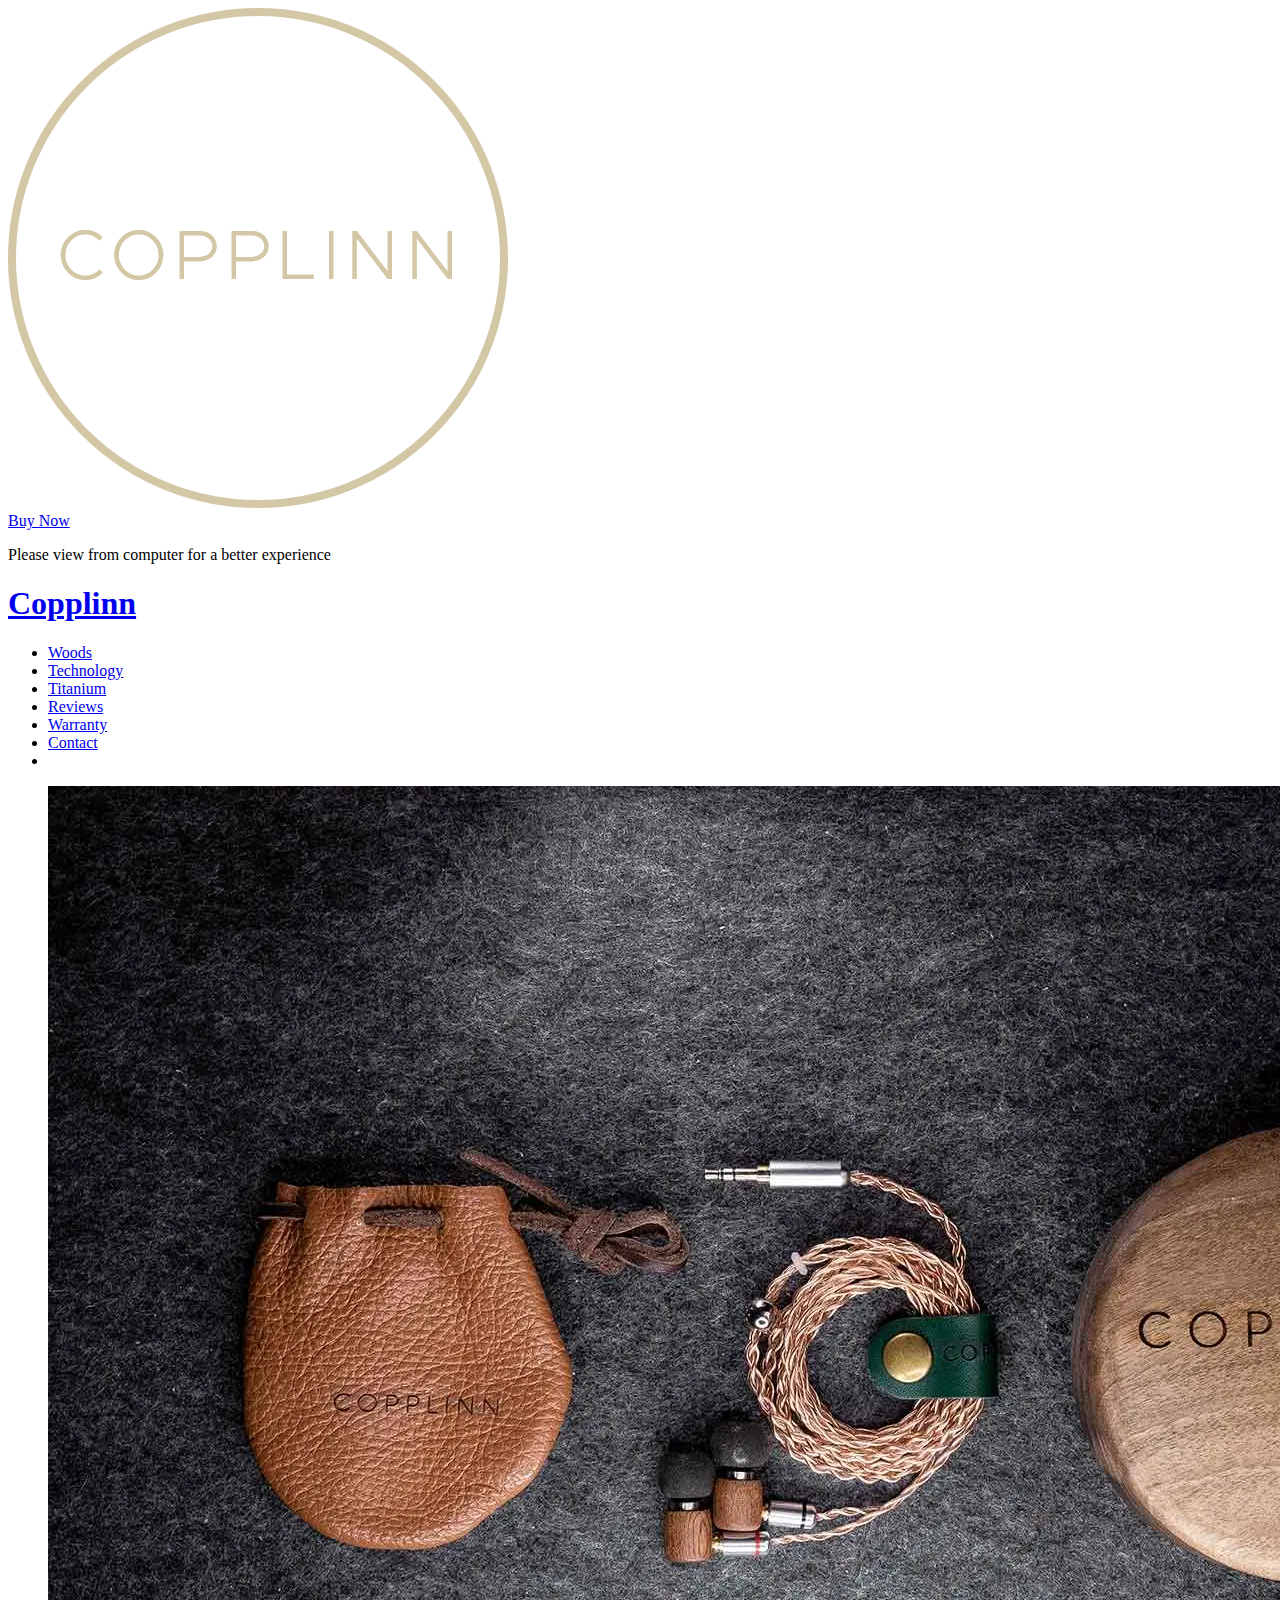
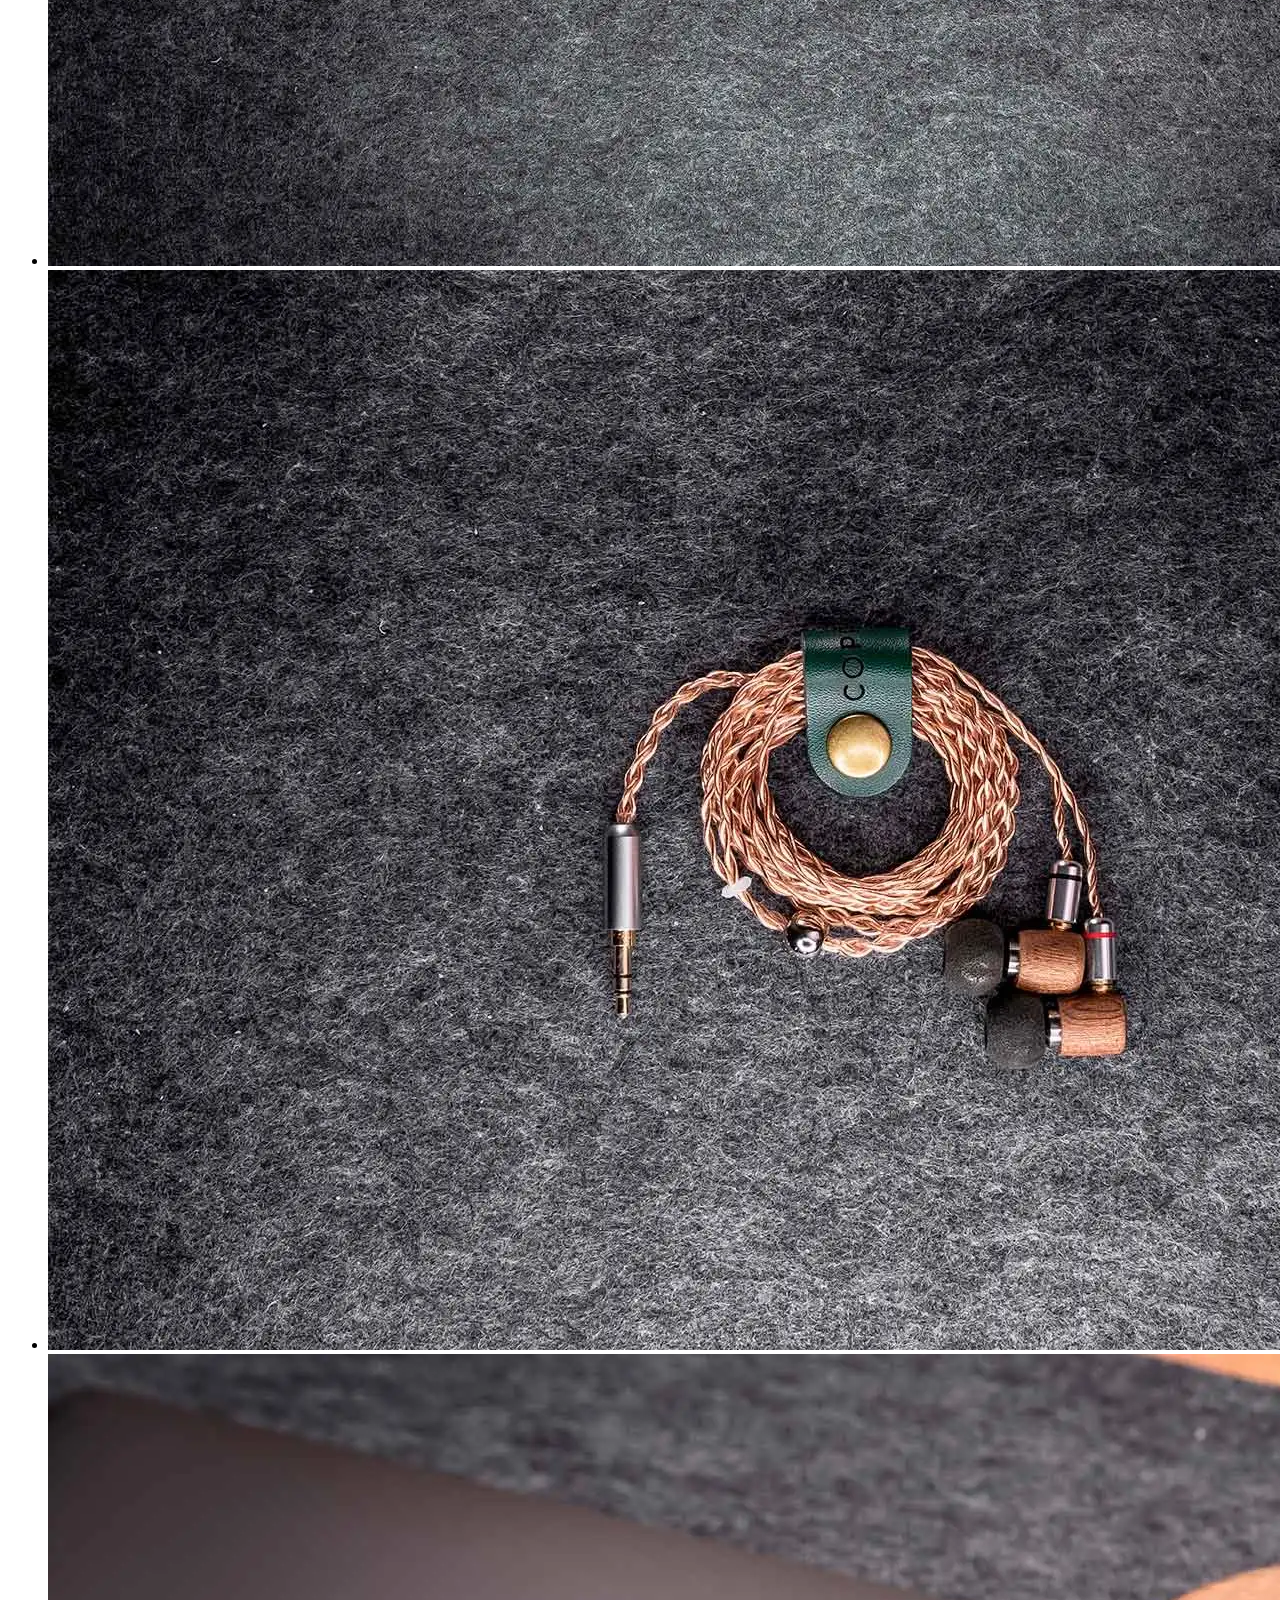
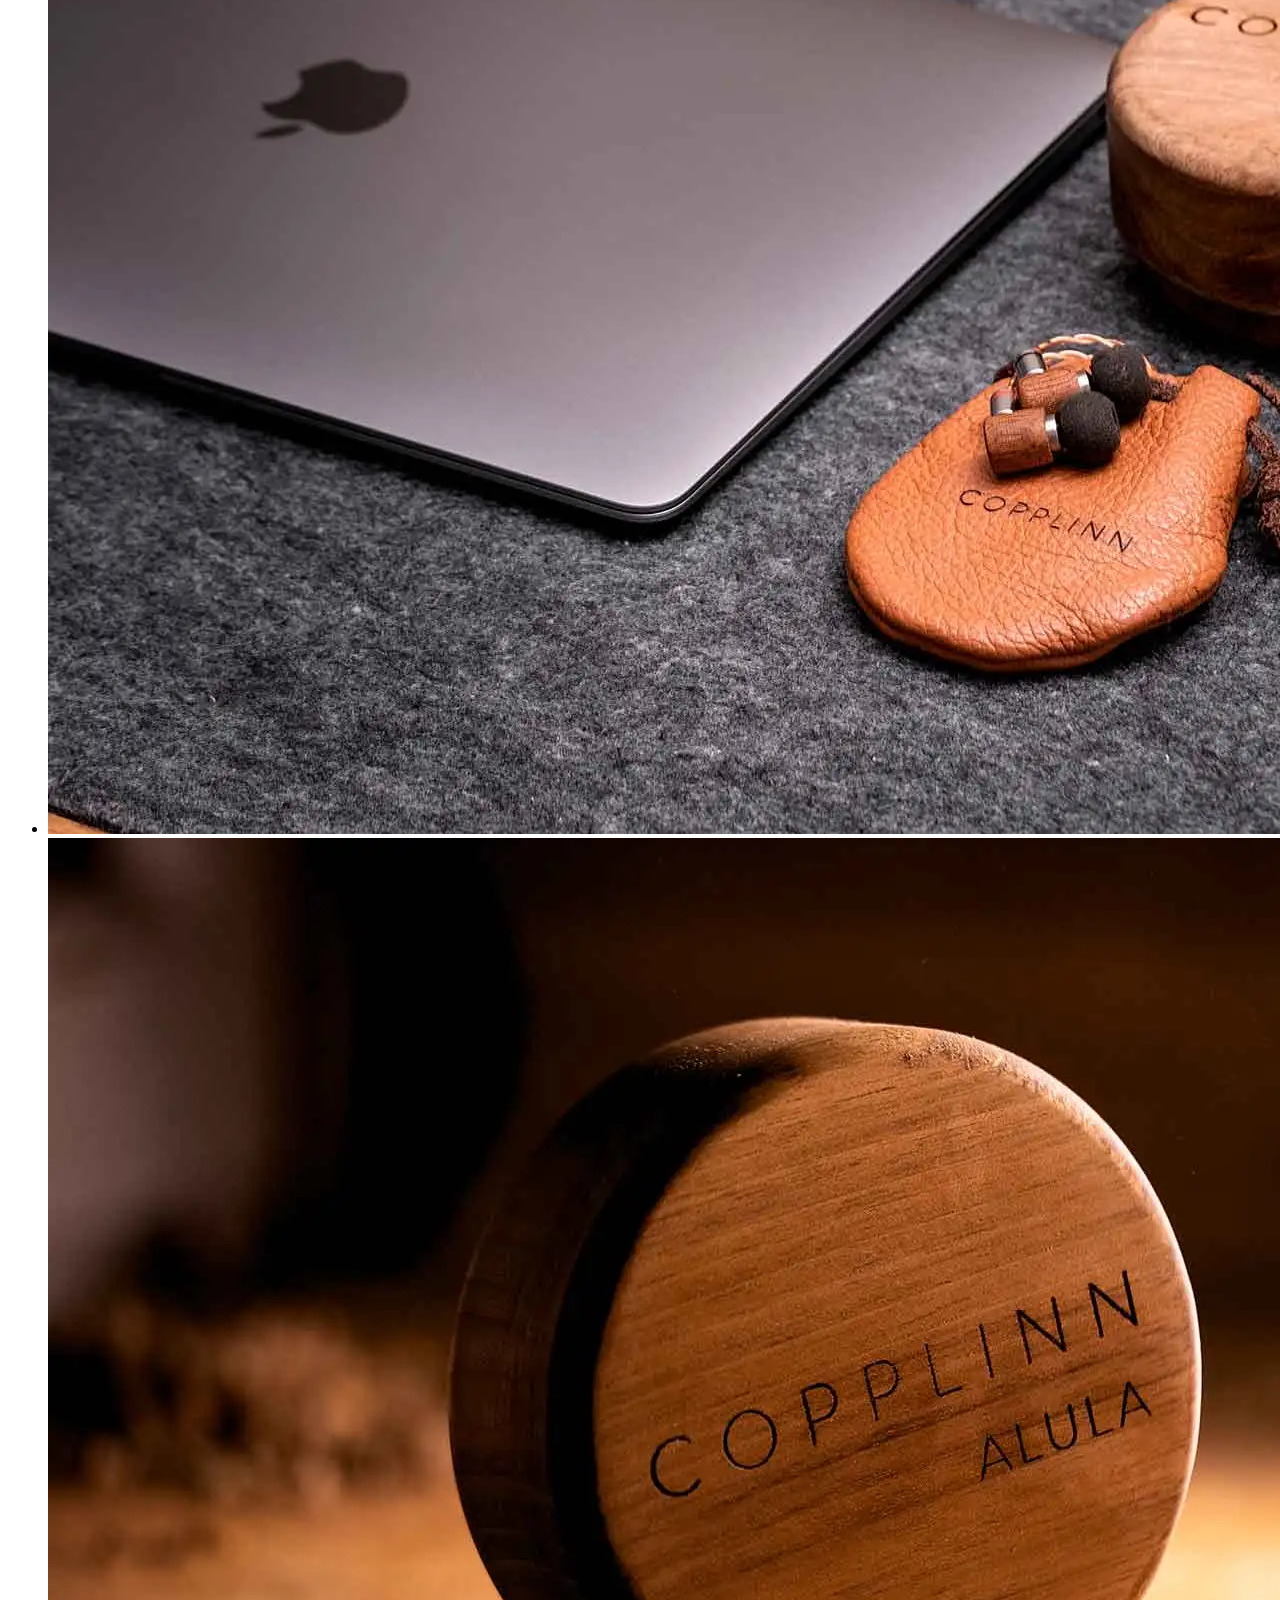
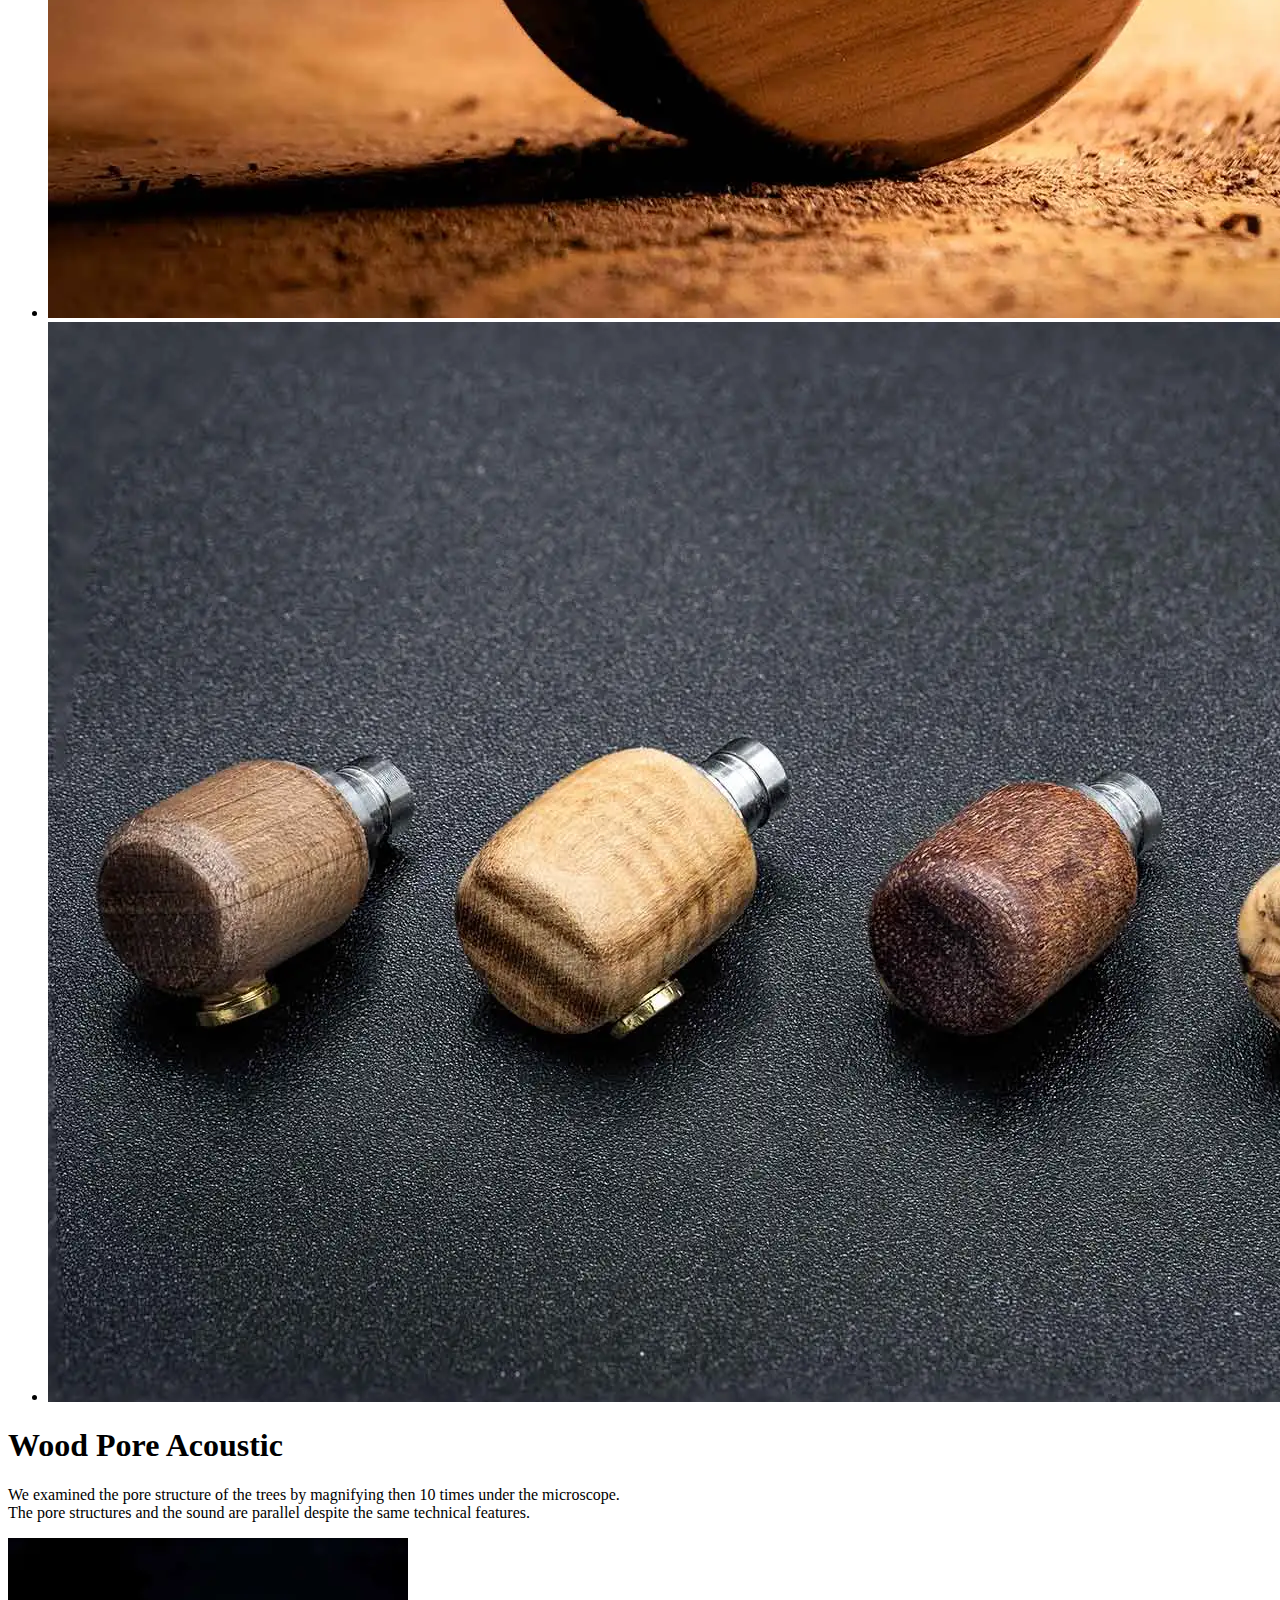
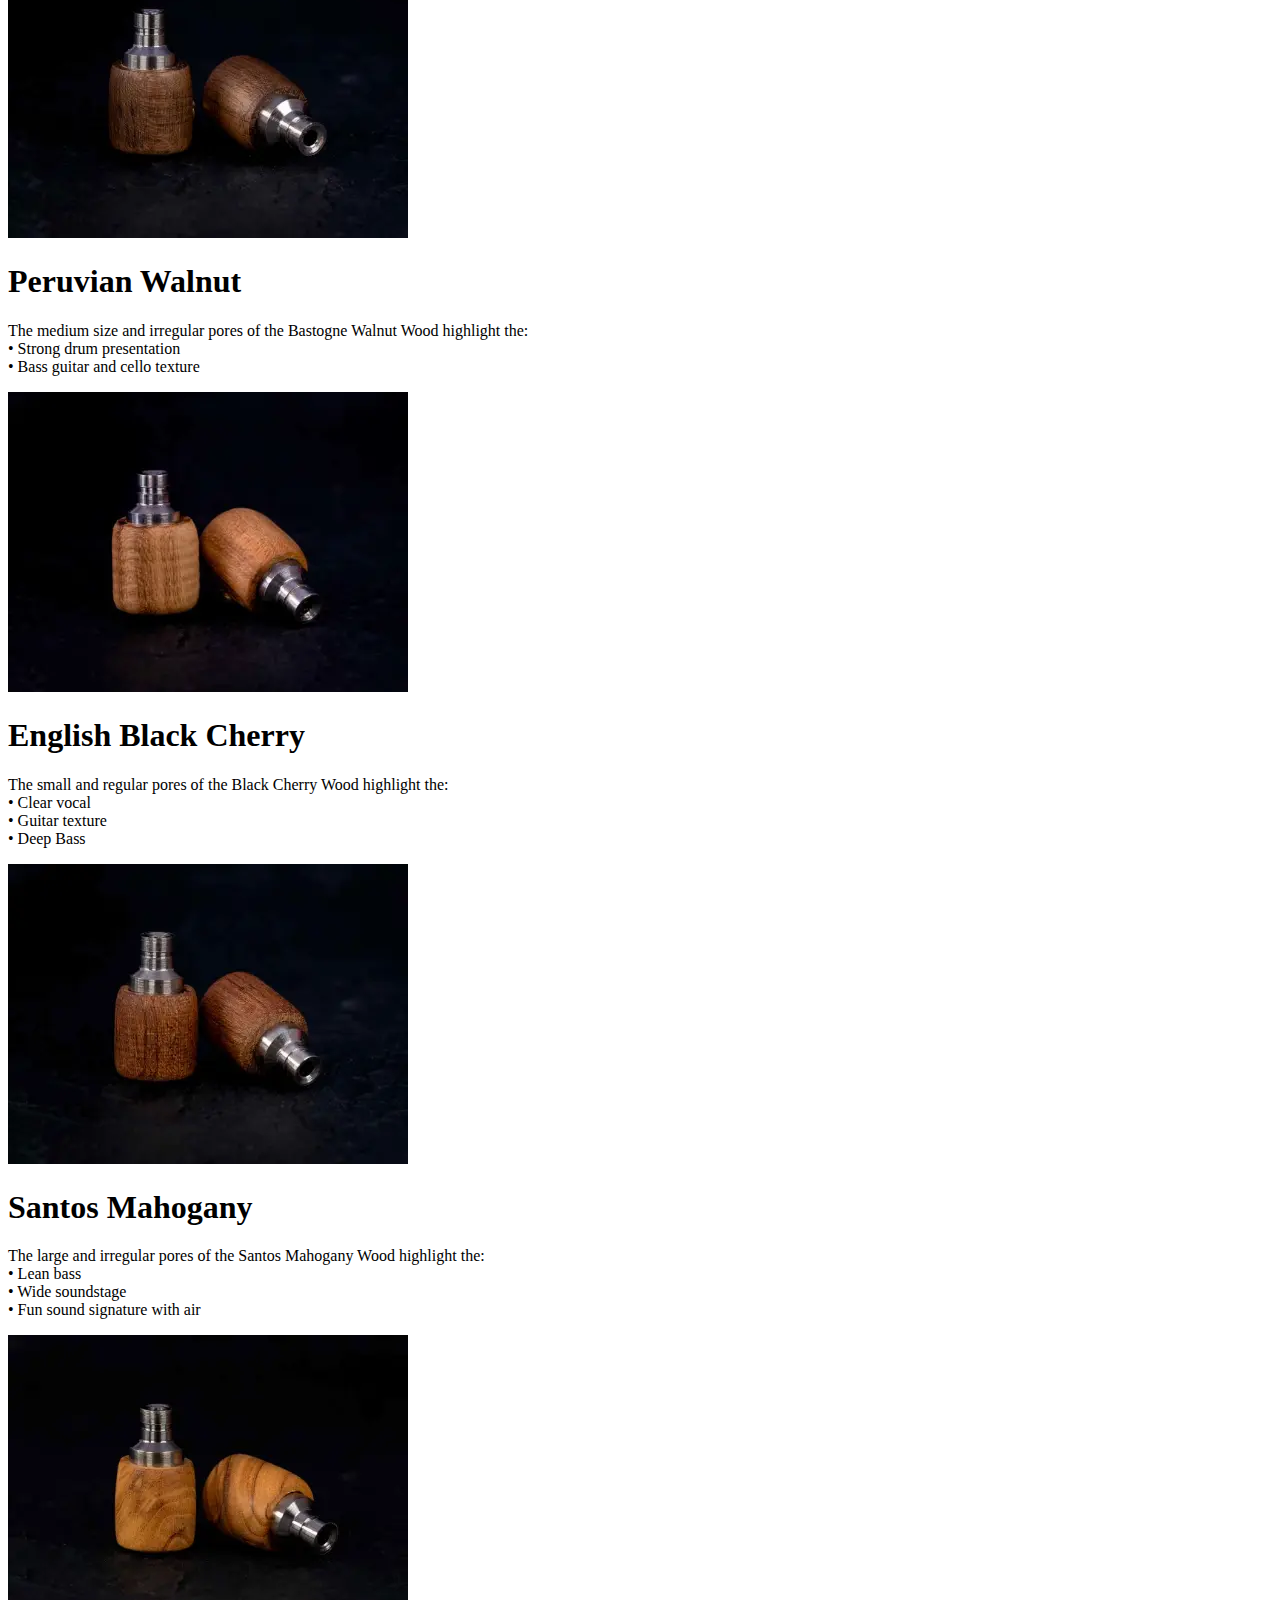
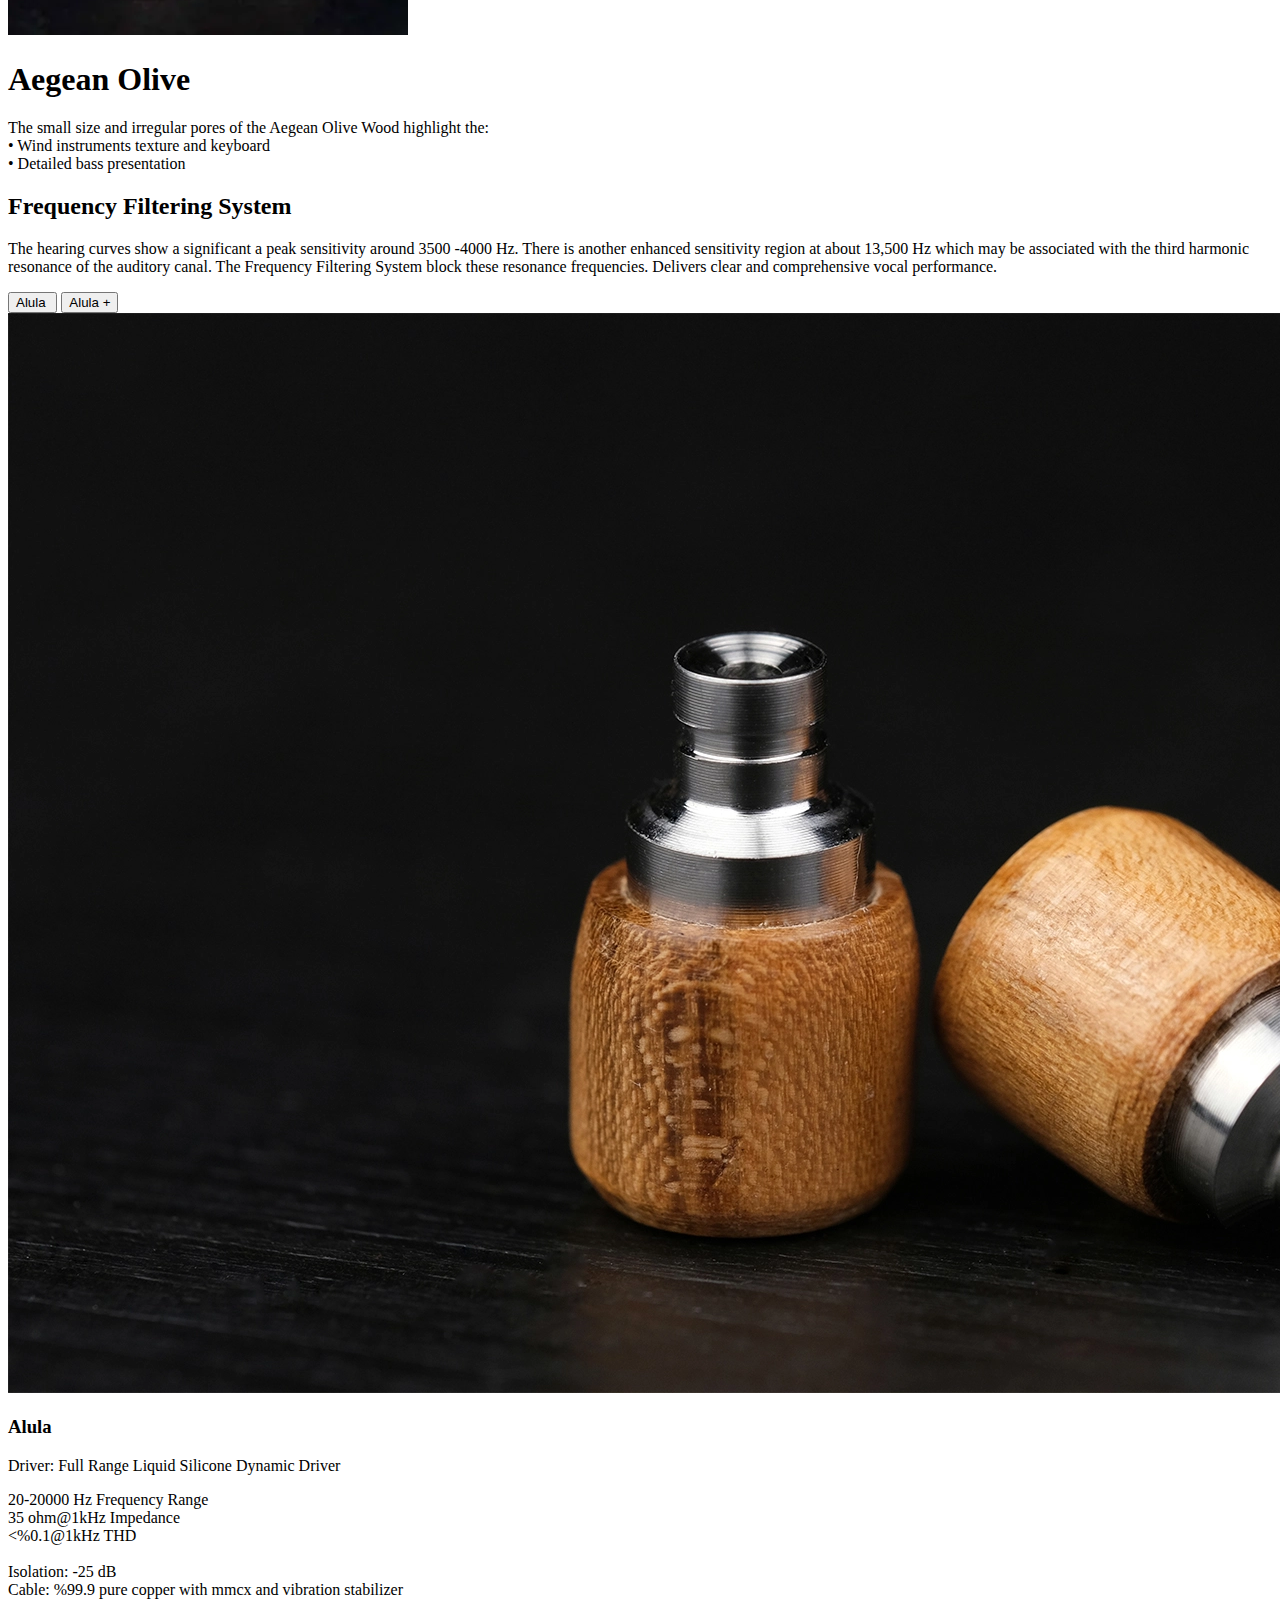
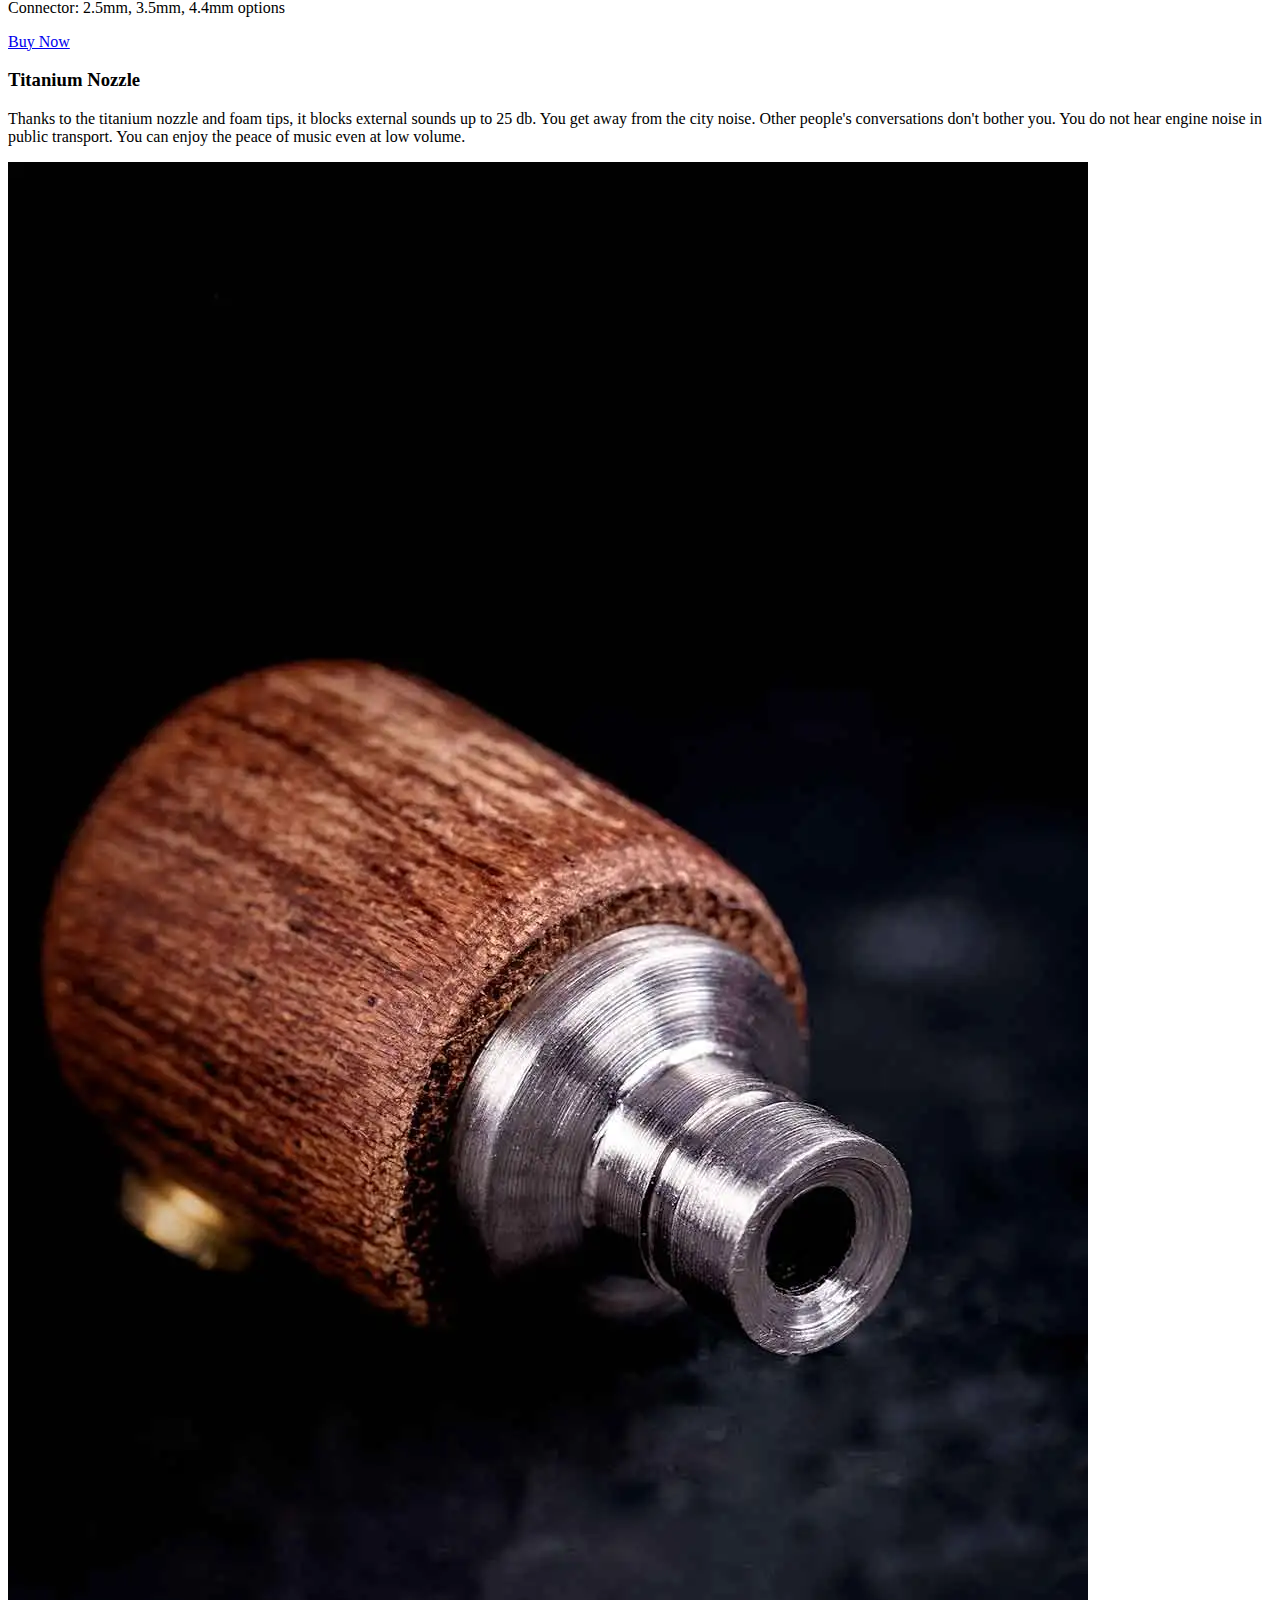
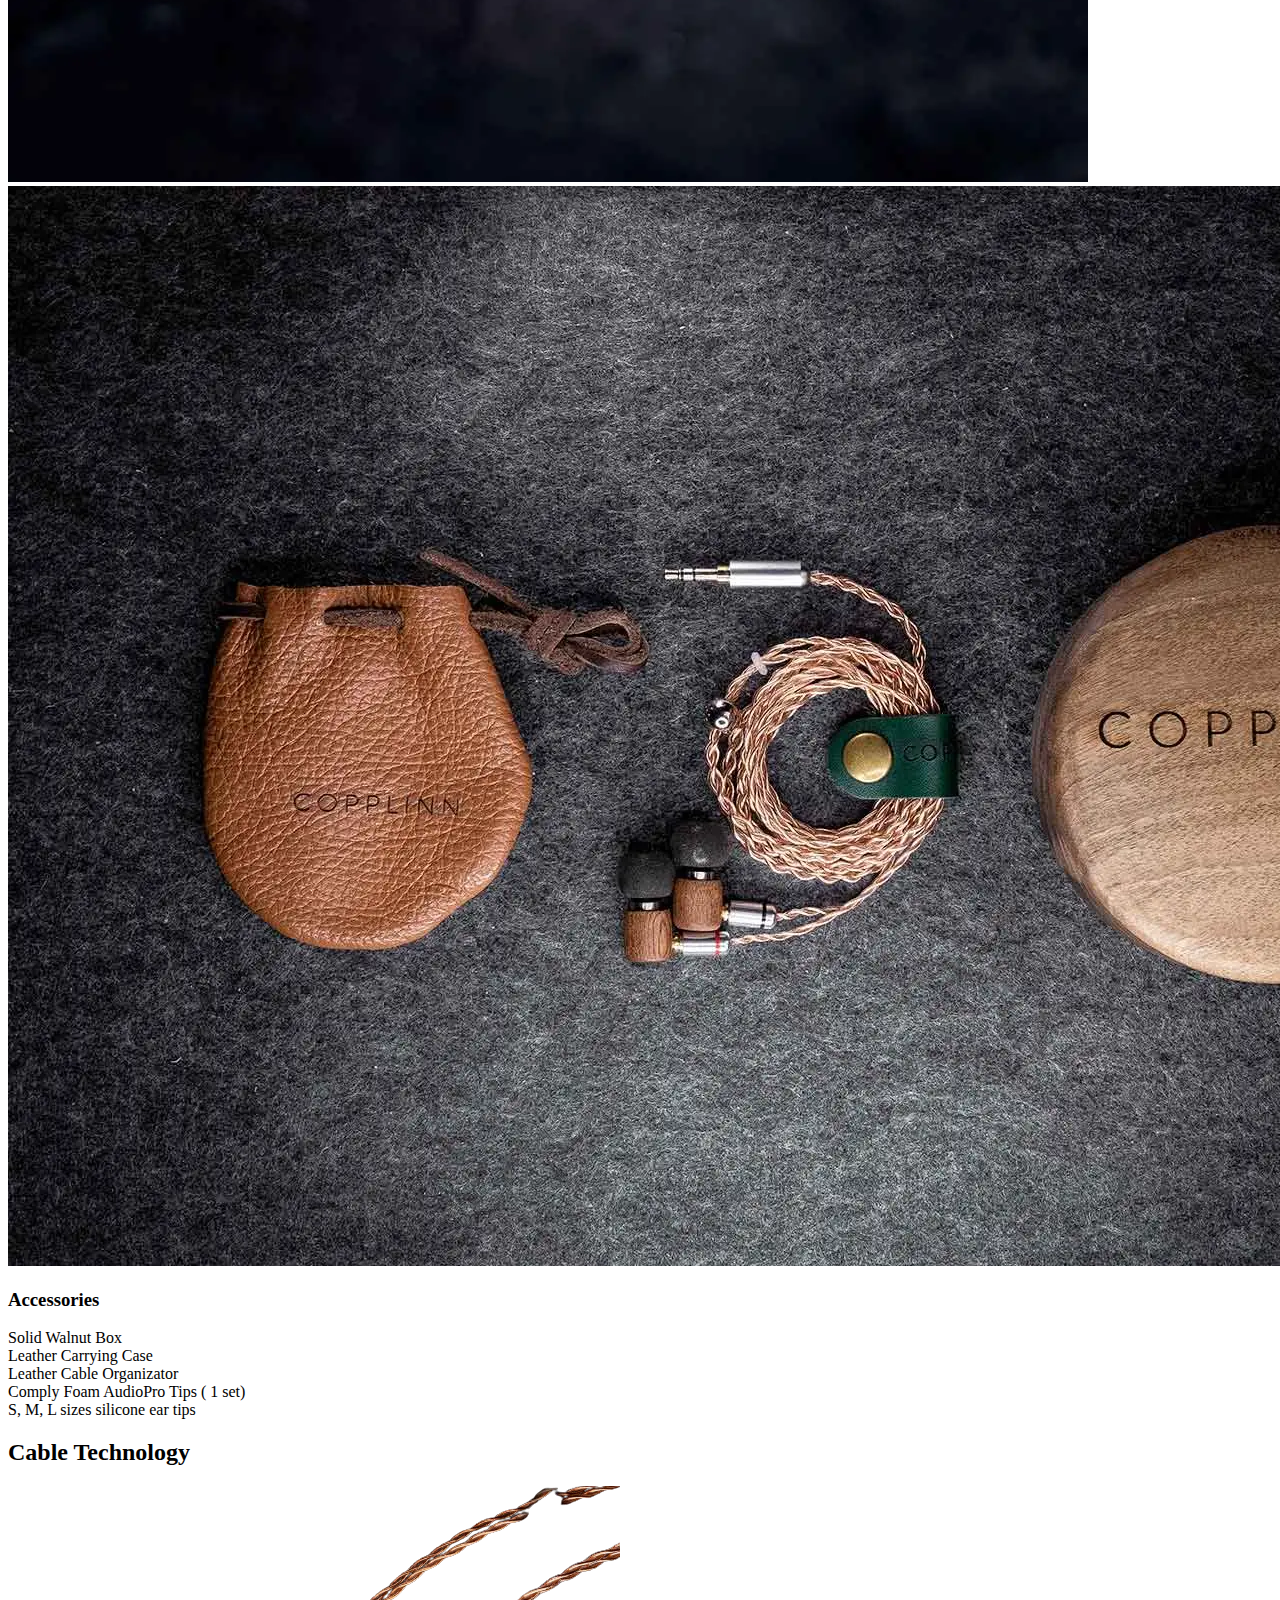
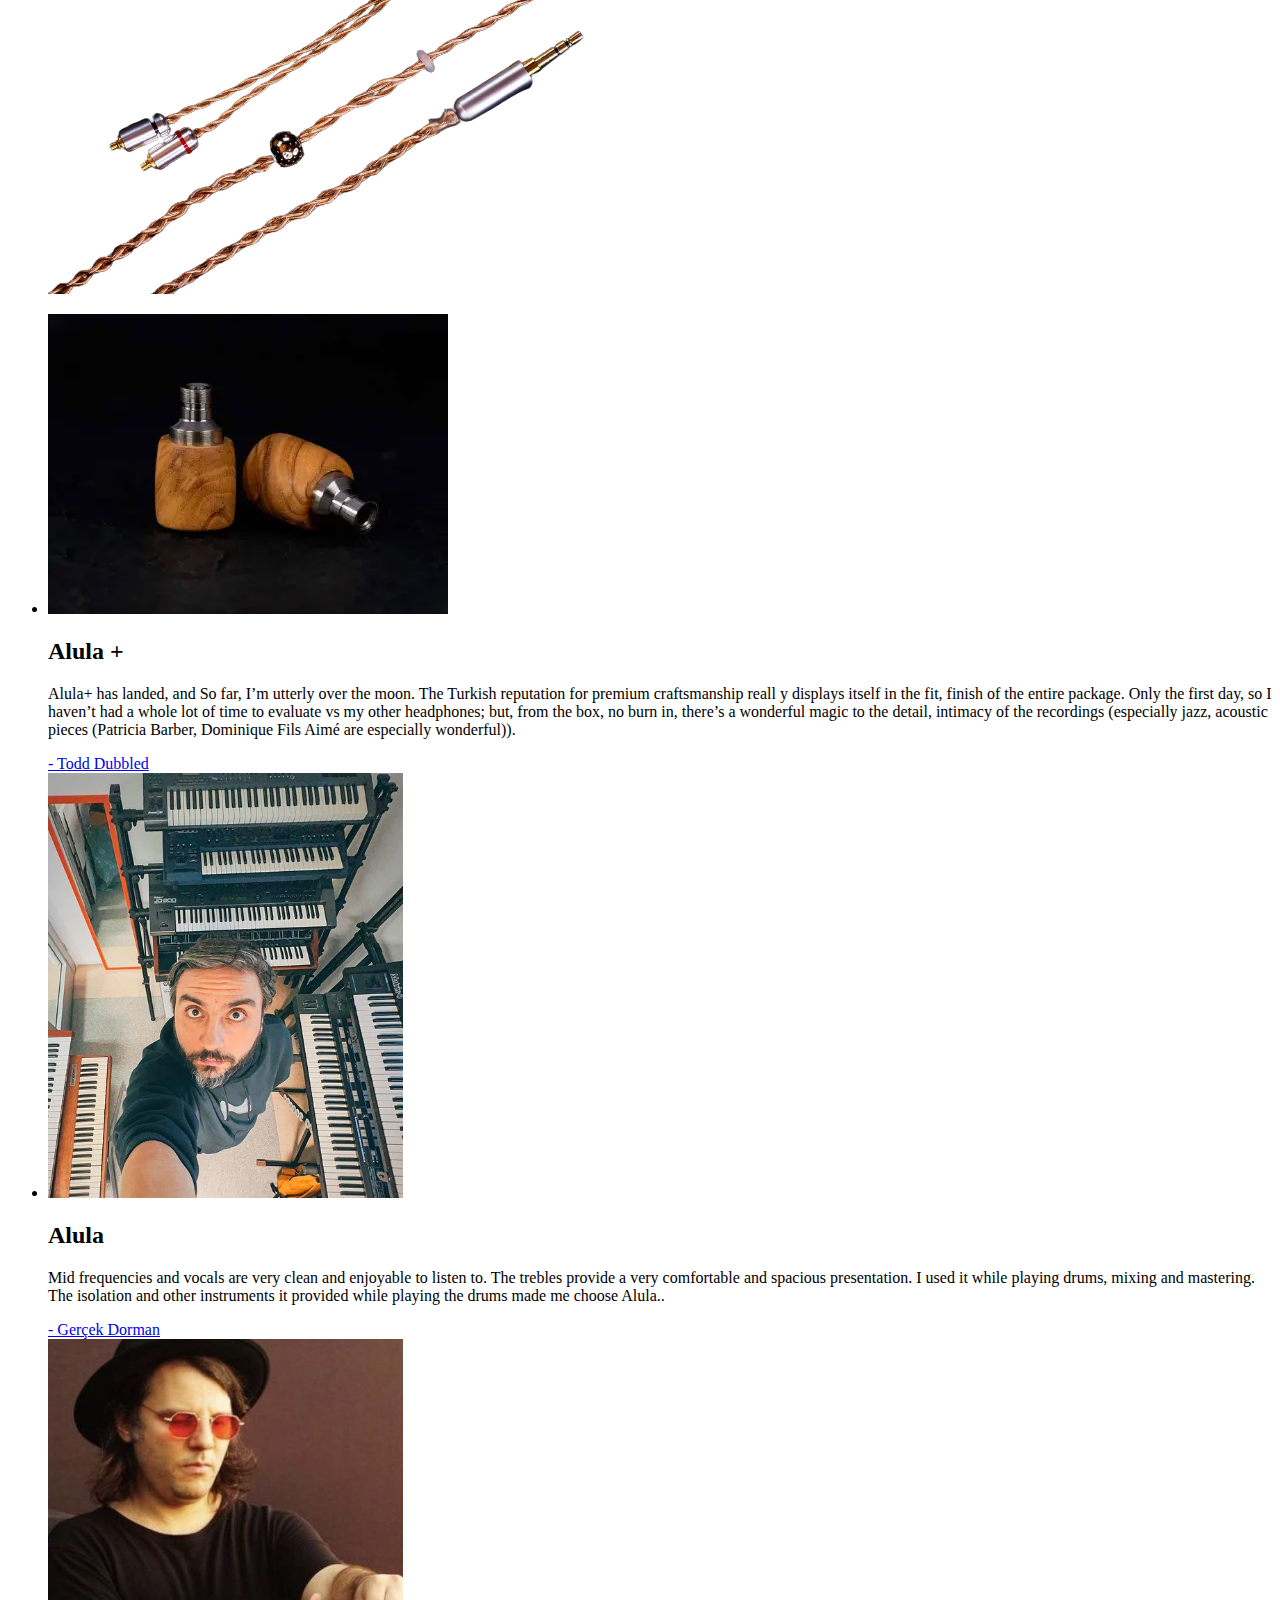
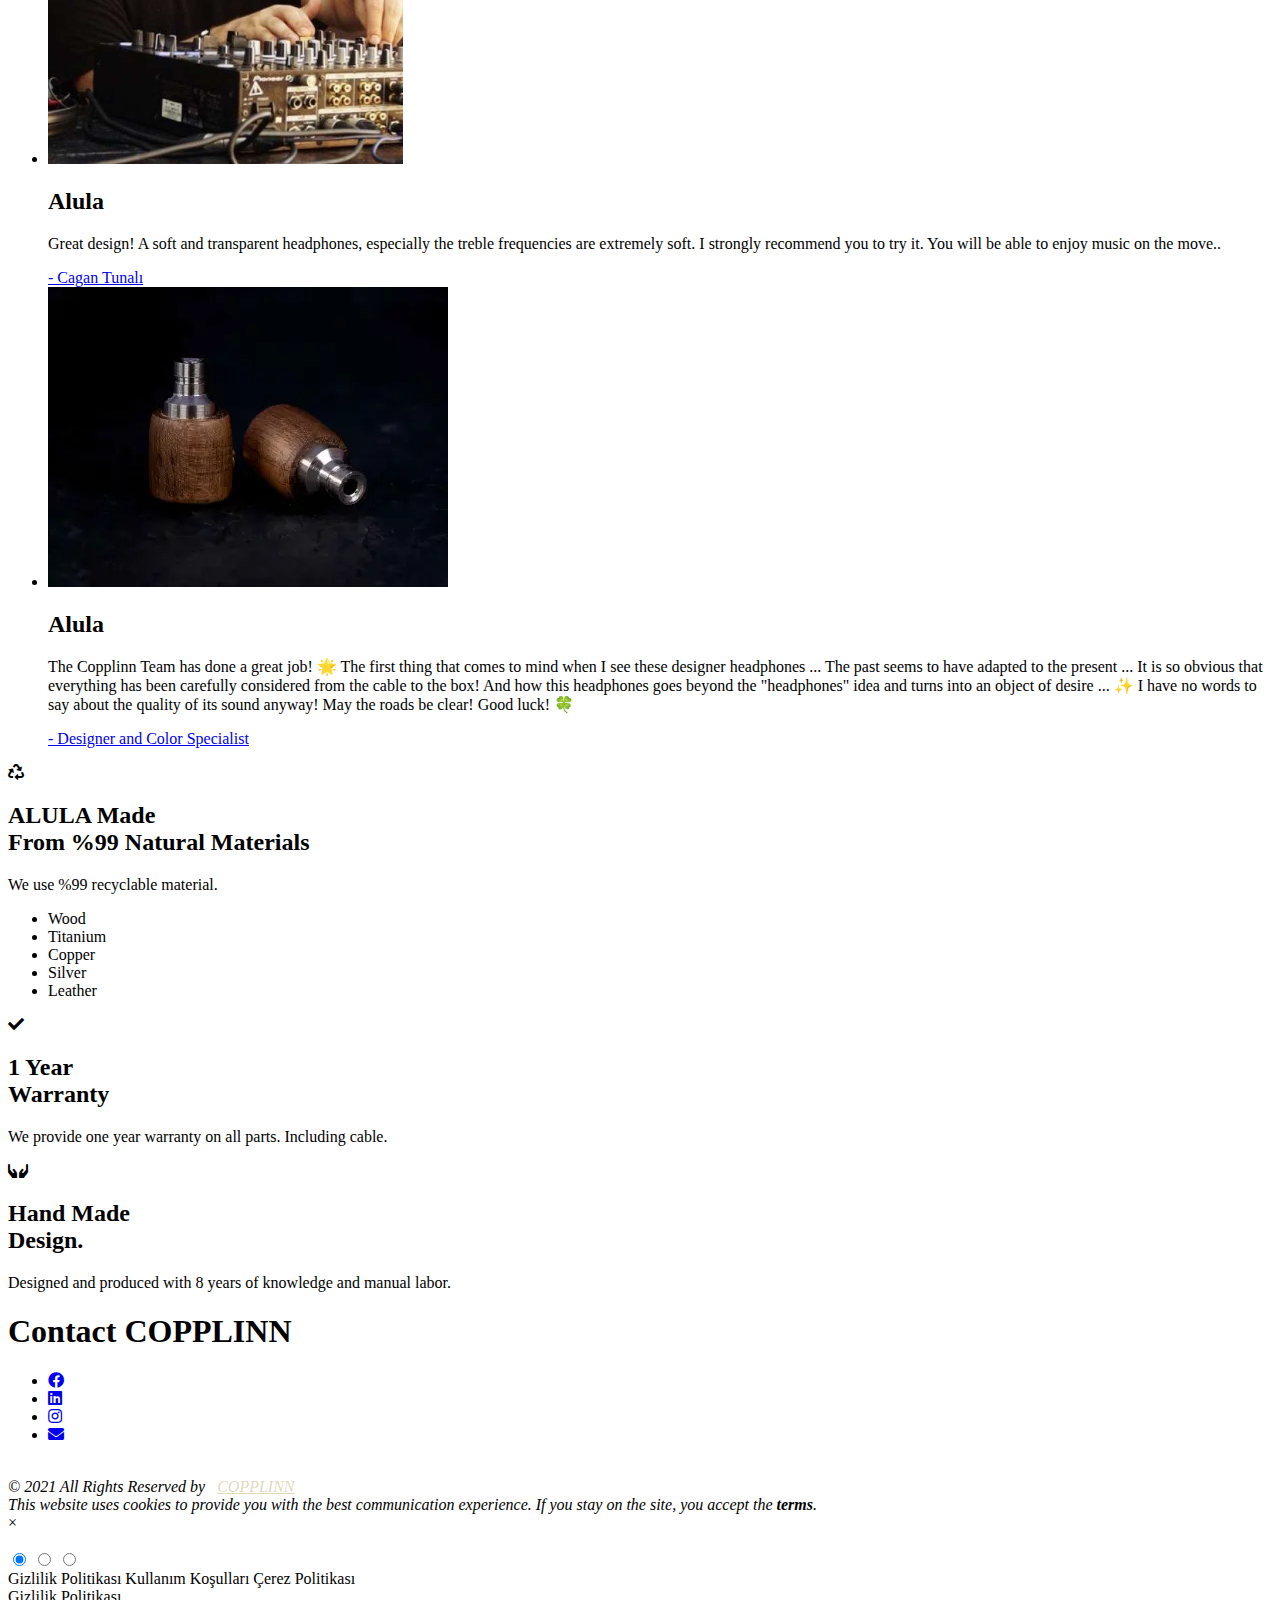
==== index.html @ 8cbb4cfe "COPPLINN 3.0" ====
<!DOCTYPE html>
<html lang="en">
<head>
    <meta charset="UTF-8">
    <meta http-equiv="X-UA-Compatible" content="IE=edge">
    <meta name="viewport" content="width=device-width, initial-scale=1.0">
    <meta name='url' content='https://www.copplinn.com'>
    <meta name='copyright' content='COPPLINN'>
    <meta name='language' content='EN'>
    <meta name='robots' content='index,follow'>
    <meta name='author' content='Deniz Sulmaz, support@copplinn.com'>
    <meta name='designer' content='Deniz Sulmaz'>
    <meta name='developer' content='Deniz Sulmaz'>
    <meta name='owner' content='Furkan Bakır'>
    <meta name='photographer' content='Ahmet Teke'>
    <meta name='reply-to' content='hi@copplinn.com'>
    <meta name='image' content='https://raw.githubusercontent.com/denizsulmaz/copplinn/main/img/copplinnmeta.webp'>
    <meta name='coverage' content='Worldwide'>
    <meta name='distribution' content='Global'>
    <!-- Primary Meta Tags -->
    <title>Copplinn | Sound & Engineered</title>
    <meta name="title" content="Copplinn | Sound & Engineered">
    <meta name="description" content="Copplinn focuses on the production of musician and audiophile headphones; adapting these products to technology and keeping the sound quality acoustic science advances.">
    <!-- Yandex.Metrika counter -->
    <script type="text/javascript" >
   (function(m,e,t,r,i,k,a){m[i]=m[i]||function(){(m[i].a=m[i].a||[]).push(arguments)};
   m[i].l=1*new Date();k=e.createElement(t),a=e.getElementsByTagName(t)[0],k.async=1,k.src=r,a.parentNode.insertBefore(k,a)})
   (window, document, "script", "https://mc.yandex.ru/metrika/tag.js", "ym");

   ym(84268369, "init", {
        clickmap:true,
        trackLinks:true,
        accurateTrackBounce:true,
        webvisor:true
   });
</script>
<noscript><div><img src="https://mc.yandex.ru/watch/84268369" style="position:absolute; left:-9999px;" alt="" /></div></noscript>
<!-- /Yandex.Metrika counter -->
	<!-- Global site tag (gtag.js) - Google Analytics -->
<script async src="https://www.googletagmanager.com/gtag/js?id=G-QG6B25W0NP"></script>
<script>
  window.dataLayer = window.dataLayer || [];
  function gtag(){dataLayer.push(arguments);}
  gtag('js', new Date());

  gtag('config', 'G-QG6B25W0NP');
</script>
    <!-- Open Graph / Facebook -->
    <meta property="og:type" content="website">
    <meta property="og:url" content="www.copplinn.com">
    <meta property="og:title" content="Copplinn | Sound & Engineered">
    <meta property="og:description" content="Copplinn focuses on the production of musician and audiophile headphones; adapting these products to technology and keeping the sound quality acoustic science advances.">
    <meta property="og:image" content="https://raw.githubusercontent.com/denizsulmaz/copplinn/main/img/copplinnmeta.webp">

    <!-- Twitter -->
    <meta property="twitter:card" content="https://raw.githubusercontent.com/denizsulmaz/copplinn/main/img/copplinnmeta.webp">
    <meta property="twitter:url" content="www.copplinn.com">
    <meta property="twitter:title" content="Copplinn | Sound & Engineered">
    <meta property="twitter:description" content="Copplinn focuses on the production of musician and audiophile headphones; adapting these products to technology and keeping the sound quality acoustic science advances.">
    <meta property="twitter:image" content="https://raw.githubusercontent.com/denizsulmaz/copplinn/main/img/copplinnmeta.webp">
    <!-- -----Meta Finish----- -->
    <link rel="preconnect" href="https://fonts.gstatic.com">
    <link href="https://fonts.googleapis.com/css2?family=Montserrat:wght@100;200;300;400;500;600;700&display=swap" rel="stylesheet">
    <link href="https://unpkg.com/aos@2.3.1/dist/aos.css" rel="stylesheet">
    <link rel="stylesheet" href="https://pro.fontawesome.com/releases/v5.2.0/css/all.css">
    <link rel="stylesheet" href="https://cdn.jsdelivr.net/npm/@splidejs/splide@latest/dist/css/splide.min.css">
    <script src="js/vanilla-tilt.js"></script>
    <link rel="stylesheet" href="css/style.css">
    <link rel="shortcut icon" href="img/copplinnIco.ico" type="image/x-icon">
    <title>Copplinn | Sound & Engineered</title>
</head>
<body>
    <div class="mini">
        <img  oncontextmenu="return false" onselectstart="return false" ondragstart="return false" class="miniLogo" src="img/copplinn.png">
        <!-- ---- -->
        <div class="miniBuy">
            <a href="https://www.etsy.com/listing/926345296/copplinn-alula-cheery" target="_blank" rel="noopener noreferrer" class="buy">Buy Now</a>
        </div>
        <p>Please view from computer for a better experience</p>
    </div>
    <div id="loading" class="loading"><img  oncontextmenu="return false" onselectstart="return false" ondragstart="return false" class="logo animate-flicker" src="img/copplinn.png"></div>
    <div class="topnav">
        <a href="index.html">
            <h1>Copplinn</h1>
        </a> 
    </div>
    <!-- SideNav -->

        <div id="sidebarMenu" class="nav" onclick="toggleMenu();">
            <ul class="sidebarMenuInner">
                <li><a href="#woods">Woods</a></li>
                <li><a href="#ffc">Technology</a></li>
                <li><a href="#titanium">Titanium</a></li>
                <li><a href="#reviews">Reviews</a></li>
                <li><a href="#warranty">Warranty</a></li>
                <li><a href="#contact">Contact</a></li>
                <li><a target="_blank" rel="noopener noreferrer" href="https://www.etsy.com/shop/CopplinnSound"><i class="far fa-shopping-bag"></i></a></li>
            </ul>
        </div>
        <div class="menuToggle" onclick="toggleMenu();"></div>
    

    <section id="main">
        <div id="image-slider" class="splide">
          <div class="splide__track">
            <ul class="splide__list">
              <!-- <li class="splide__slide">
                <video src="img/vid.mp4" autoplay muted loop></video>
              </li> -->
              <li class="splide__slide">
                <img src="img/Accessories.webp">
              </li>
              <li class="splide__slide">
                <img src="img/slide2.webp">
              </li>
              <li class="splide__slide">
                <img src="img/slide3.webp">
              </li>
              <li class="splide__slide">
                <img src="img/slide4.webp">
              </li>
              <li class="splide__slide">
                <img src="img/slide5.webp">
              </li>
            </ul>
          </div>
        </div>
    </section>

    <h1 class="woodPore" id="woods">Wood Pore Acoustic</h1>
    <p class="woodPoreP">We examined the pore structure of the trees by magnifying then 10 times under the microscope. <br>The pore structures and the sound are parallel despite the same technical features.</p>
    <section class="showCards">
      <div class="row">
        <div class="hCard">
          <img src="/img/Peruvian Walnut.webp" alt="">
          <div class="hCardText">
            <h1>Peruvian Walnut</h1>
            <p>The medium size and irregular pores of the Bastogne Walnut Wood highlight the: <br>
              • Strong drum presentation <br>
              • Bass guitar and cello texture <br>
              </p>
          </div>
        </div>
        <!-- ------- -->
        <div class="hCard">
          <img src="/img/English Black Cherry.webp" alt="">
          <div class="hCardText">
            <h1>English Black Cherry</h1>
            <p>The small and regular pores of the Black Cherry Wood highlight the: <br>
              • Clear vocal <br>
              • Guitar texture <br>
              • Deep Bass <br>
               
            </p>
          </div>
        </div>
        <!-- ------- -->
        <div class="hCard">
          <img src="/img/Santos Mahogany.webp" alt="">
          <div class="hCardText">
            <h1>Santos Mahogany</h1>
            <p>The large and irregular pores of the Santos Mahogany Wood highlight the: <br>
              • Lean bass <br>
              • Wide soundstage <br>
              • Fun sound signature with air <br>
              
             </p>
          </div>
        </div>
        <!-- ------- -->
        <div class="hCard">
          <img src="/img/Aegean Olive.webp" alt="">
          <div class="hCardText">
            <h1>Aegean Olive</h1>
            <p>The small size and irregular pores of the Aegean Olive Wood highlight the: <br>
              • Wind instruments texture and keyboard <br>
              • Detailed bass presentation<br>
            </p>
          </div>
        </div>
      </div>
    </section>
    <section class="imgLine" id="ffc">
      <h2>Frequency Filtering System</h2>
      <p>The hearing curves show a significant a peak sensitivity around 3500 -4000 Hz. There is another enhanced sensitivity region at about 13,500 Hz which may be associated with the third harmonic resonance of the auditory canal. The Frequency Filtering System block these resonance frequencies. Delivers clear and comprehensive vocal performance.</p>
    </section>
    <section class="duoTab">
      <div class="duoTabBar">
        <button class="tablinks" onclick="openProduct(event, 'Alula')" id="defOpen">Alula&nbsp;</button>
        <button class="tablinks" onclick="openProduct(event, 'Alula+')">Alula +</button>
      </div>

      <div id="Alula" class="duoTabcontent">
        <div class="row">
          <div class="right">
            <img src="/img/nozzle.webp" alt="">
          </div>
          <!-- -- -->
          <div class="left">
        <h3>Alula</h3>
        <p>Driver: Full Range Liquid Silicone Dynamic Driver
         <li>20-20000 Hz Frequency Range</li>
         <li>35 ohm@1kHz Impedance</li>
         <li><%0.1@1kHz THD </li>
        <br>
        Isolation: -25 dB <br>
        Cable: %99.9 pure copper with mmcx and vibration stabilizer <br>
        Connector: 2.5mm, 3.5mm, 4.4mm options <br>
        </p>
        <a href="https://www.etsy.com/shop/CopplinnSound" target="_blank" rel="noopener noreferrer">Buy Now</a>
          </div>
          <!-- ----- -->
          
        </div>
      </div>

      <div id="Alula+" class="duoTabcontent">
        <div class="row">
          <div class="right">
            <img src="/img/plus.png" alt="">
          </div>
          <!-- ---- -->
          <div class="left">
        <h3>Alula +</h3>
        <p>Driver: 2 Way Electro Magneto-Static woofer and tweeter.<br>
          <li>20-40000 Hz Frequency Range</li>
          <li>16 ohm@1kHz Impedance</li>
          <li><%0.1@1kHz THD</li>
           <br>
          Isolation: -23 dB <br>
          Cable: %99.9 pure copper or silver options with mmcx and vibration stabilizer. <br>
          Connector: 2.5mm, 3.5mm, 4.4mm options <br>

         </p>
        <a href="https://www.etsy.com/shop/CopplinnSound" target="_blank" rel="noopener noreferrer">Buy Now</a>
          </div>
        </div>
    </section>
    <section class="kolaj"></section>
    <section class="comp" id="titanium">
      <div class="row">
            <div class="left">
              <h3>Titanium Nozzle</h3>
              <p>Thanks to the titanium nozzle and foam tips, it blocks external sounds up to 25 db. You get away from the city noise. Other people's conversations don't bother you. You do not hear engine noise in public transport. You can enjoy the peace of music even at low volume.</p>
            </div>
            <!-- ---- -->
            <div class="right">
              <img class="tnozzle" src="/img/TitaniumNozzle.webp" alt="">
            </div>
      </div>
      <!-- --------------Second Row -->
      <div class="row">
        <div class="right">
          <img src="/img/Accessories.webp" alt="">
        </div>
        <!-- ---- -->
        <div class="left compText">
          <h3>Accessories</h3>
          <p>
            Solid Walnut Box <br>
            Leather Carrying Case <br>
            Leather Cable Organizator <br>
            Comply Foam AudioPro Tips ( 1 set) <br>
            S, M, L sizes silicone ear tips
          </p>
        </div>
  </div>
    </section>
    <section class="secondLine">
      <div class="left">
        <h2>Cable Technology</h2>
      </div>
      <!-- -- -->
      <div class="right">
        <img src="/img/cable.png" alt="">
      </div>
    </section>
    <section class="quoteSlider" id="reviews">

        <div id="sidePadding" class="splide">
          <div class="splide__track">
            <ul class="splide__list">
              <li class="splide__slide">
                <div class="left">
                  <img src="img/Aegean Olive.webp">
                </div>
                <!-- - -->
                <div class="right">
                  <h2>Alula +</h2>
                  <p>Alula+ has landed, and So far, I’m utterly over the moon. The Turkish reputation for premium craftsmanship reall y displays itself in the fit, finish of the entire package. Only the first day, so I haven’t had a whole lot of time to evaluate vs my other headphones; but, from the box, no burn in, there’s a wonderful magic to the detail, intimacy of the recordings (especially jazz, acoustic pieces (Patricia Barber, Dominique Fils Aimé are especially wonderful)).
                  </p>
                  <a href="#" target="_blank" rel="noopener noreferrer">- Todd Dubbled</a>
                </div>
              </li>
              <li class="splide__slide">
                <div class="left">
                  <img src="img/gercekDorman.webp">
                </div>
                <!-- - -->
                <div class="right">
                  <h2>Alula</h2>
                  <p>Mid frequencies and vocals are very clean and enjoyable to listen to. The trebles provide a very comfortable and spacious presentation. I used it while playing drums, mixing and mastering. The isolation and other instruments it provided while playing the drums made me choose Alula..
                  </p>
                  <a href="https://beatmakersacademy.com/" target="_blank" rel="noopener noreferrer">- Gerçek Dorman</a>
                </div>
              </li>
              <li class="splide__slide">
                <div class="left">
                  <img src="img/caganTunali.webp">
                </div>
                <!-- - -->
                <div class="right">
                  <h2>Alula</h2>
                  <p>Great design! A soft and transparent headphones, especially the treble frequencies are extremely soft. I strongly recommend you to try it. You will be able to enjoy music on the move..
                  </p>
                  <a href="https://www.instagram.com/cagantunali/" target="_blank" rel="noopener noreferrer">- Cagan Tunalı</a>
                </div>
              </li>
              <li class="splide__slide">
                <div class="left">
                  <img src="img/Peruvian Walnut.webp">
                </div>
                <!-- - -->
                <div class="right">
                  <h2>Alula</h2>
                  <p>The Copplinn Team has done a great job! 🌟 The first thing that comes to mind when I see these designer headphones ... The past seems to have adapted to the present ... It is so obvious that everything has been carefully considered from the cable to the box! And how this headphones goes beyond the "headphones" idea and turns into an object of desire ... ✨ I have no words to say about the quality of its sound anyway! May the roads be clear! Good luck! 🍀
                    </p>
                  <a href="http://" target="_blank" rel="noopener noreferrer">- Designer and Color Specialist</a>
                </div>
              </li>
            </ul>
          </div>
        </div>

    </section>
    <section id="show">
        <div class="row"  id="warranty">
            <div class="card tilt">
                <i class="fa fa-recycle" ></i>
                <h2>ALULA Made <br> From %99 Natural Materials</h2>
                <p>We use %99 recyclable material.</p>
                <ul>
                <div class="row">
                <div class="column">
                    <li>Wood</li>
                    <li>Titanium</li>
                    <li>Copper</li>
                </div>
                <div class="column">
                    <li>Silver</li>
                    <li>Leather</li>
                </div>
            </div>
                </ul>
            </div>
            <!-- -- -->
            <div    class="card">
                <i class="fa fa-check" ></i>
                <h2>1 Year <br> Warranty</h2>
                <p>We provide one year warranty on all parts. Including cable.</p>
            </div>
            <!-- -- -->
            <div   class="card">
                <i class="fa fa-hands"></i>
                <h2>Hand Made <br> Design.</h2>
                <p>Designed and produced with 8 years of knowledge and manual labor.</p>
            </div>
            <!-- -- -->
            </div>    
    </section>
    <section id="contact">
        <h1> Contact <span>COPPLINN</span></h1>
        <div class="social">
            <ul>
                <li><a href="https://www.facebook.com/Copplinn/" target="_blank" rel="noopener noreferrer"><i class="fab fa-facebook"></i></a></li>
                <li><a href="https://www.linkedin.com/company/copplinn-sound-engineered/" target="_blank" rel="noopener noreferrer"><i class="fab fa-linkedin"></i></a></li>
                <li><a href="https://www.instagram.com/copplinn/" target="_blank" rel="noopener noreferrer"><i class="fab fa-instagram"></i></a></li>
                <li><a href="mailto:hi@copplinn.com" target="_blank" rel="noopener noreferrer"><i class="fa fa-envelope"></i></a></li>
            </ul>
       
        </div>
    
      </section>
    <a href="https://dsware.dsfist.com" target="_blank" rel="noopener noreferrer"><img src="https://dsfist.com/img/dsfist.png" alt="" class="ds"></a> 
    <br>
    <address class="copy">© 2021 All Rights Reserved by &nbsp; <a href="index.html" style="color: rgba(219, 208, 173, 0.816);"> COPPLINN</a> </address>
    <div class="cookie">
        <address><span class="hideCookie">This website uses cookies to provide you with the best communication experience. 
            If you stay on the site, you accept the </span><strong id="termsBtn" >terms</strong>.</address>
    </div>
<!-- The Modal -->
<div id="termsModal" class="modal">
    <!-- Modal content -->
    <div class="modal-content">
      <span class="close">&times;</span> <br><br>
      <!-- ----Tabset -->
      <div class="warpper">
        <input class="radio" id="one" name="group" type="radio" checked>
        <input class="radio" id="two" name="group" type="radio">
        <input class="radio" id="three" name="group" type="radio">
        <div class="tabs">
        <label class="tab" id="one-tab" for="one">Gizlilik Politikası</label>
        <label class="tab" id="two-tab" for="two">Kullanım Koşulları</label>
        <label class="tab" id="three-tab" for="three">Çerez Politikası</label>
          </div>
        <div class="panels">
        <div class="panel" id="one-panel">
          <div class="panel-title">Gizlilik Politikası</div>
          <div class="modalText">
        <p>Son güncellenme: 01/07/2021</p>
        <p>
        Güvenliğiniz bizim için önemli. Bu sebeple bizimle paylaşacağınız kişisel verileriz hassasiyetle korunmaktadır.
        </p>
        <p>
        Biz, Copplinn, veri sorumlusu olarak, bu gizlilik ve kişisel verilerin korunması politikası ile,
        hangi kişisel verilerinizin hangi amaçla işleneceği, işlenen verilerin kimlerle ve neden paylaşılabileceği,
        veri işleme yöntemimiz ve hukuki sebeplerimiz ile; işlenen verilerinize ilişkin haklarınızın neler
        olduğu hususunda sizleri aydınlatmayı amaçlıyoruz.
        </p>
        <h2>Toplanan Kişisel Verileriniz, Toplanma Yöntemi ve Hukuki Sebebi</h2>
        <p>
        Kimlik, (isim, soy isim, doğum tarihi gibi) iletişim, (adres, e-posta adresi, telefon, IP, konum gibi)
        özlük, sosyal medya, finans bilgileriniz ile görsel ve işitsel kayıtlarınız tarafımızca,
        çerezler (cookies) vb. teknolojiler vasıtasıyla, otomatik veya otomatik olmayan yöntemlerle
        ve bazen de analitik sağlayıcılar, reklam ağları, arama bilgi sağlayıcıları,
        teknoloji sağlayıcıları gibi üçüncü taraflardan elde edilerek, kaydedilerek,
        depolanarak ve güncellenerek, aramızdaki hizmet ve sözleşme ilişkisi çerçevesinde
        ve süresince, meşru menfaat işleme şartına dayanılarak işlenecektir.
        </p>
        <h2>Kişisel Verilerinizin İşlenme Amacı</h2>
        <p>
        Bizimle paylaştığınız kişisel verileriniz; hizmetlerimizden faydalanabilmeniz
        amacıyla sizlerle sözleşmeler kurabilmek, sunduğumuz hizmetlerin gerekliliklerini
        en iyi şekilde ve aramızdaki sözleşmelere uygun olarak yerine getirebilmek,
        bu sözleşmelerden doğan haklarınızın tarafınızca kullanılmasını sağlayabilmek,
        ürün ve hizmetlerimizi, ihtiyaçlarınız doğrultusunda geliştirebilmek ve bu
        gelişmelerden sizleri haberdar edebilmek, ayrıca sizleri daha geniş kapsamlı hizmet
        sağlayıcıları ile yasal çerçeveler içerisinde buluşturabilmek ve kanundan doğan
        zorunlulukların (kişisel verilerin talep halinde adli ve idari makamlarla paylaşılması)
        yerine getirilebilmesi amacıyla, sözleşme ve hizmet süresince, amacına uygun ve ölçülü bir
        şekilde işlenecek ve güncellenecektir.
        </p>
        <h2>Toplanan Kişisel Verilerin Kimlere ve Hangi Amaçlarla Aktarılabileceği</h2>
        <p>
        Bizimle paylaştığınız kişisel verileriniz; faaliyetlerimizi yürütmek üzere hizmet
        aldığımız ve/veya verdiğimiz, sözleşmesel ilişki içerisinde bulunduğumuz,
        iş birliği yaptığımız, yurt içi ve yurt dışındaki 3. şahıslar ile kurum ve
        kuruluşlara ve talep halinde adli ve idari makamlara, gerekli teknik ve idari
        önlemler alınması koşulu ile aktarılabilecektir.
        </p>
        <h2>Kişisel Verileri İşlenen Kişi Olarak Haklarınız</h2>
        <p>KVKK madde 11 uyarınca herkes, veri sorumlusuna başvurarak aşağıdaki haklarını kullanabilir:</p>
        <ol type="a">
        <li>Kişisel veri işlenip işlenmediğini öğrenme,</li>
        <li>Kişisel verileri işlenmişse buna ilişkin bilgi talep etme,</li>
        <li>Kişisel verilerin işlenme amacını ve bunların amacına uygun kullanılıp kullanılmadığını öğrenme,</li>
        <li>Yurt içinde veya yurt dışında kişisel verilerin aktarıldığı üçüncü kişileri bilme,</li>
        <li>Kişisel verilerin eksik veya yanlış işlenmiş olması hâlinde bunların düzeltilmesini isteme,</li>
        <li>Kişisel verilerin silinmesini veya yok edilmesini isteme,</li>
        <li>(e) ve (f) bentleri uyarınca yapılan işlemlerin, kişisel verilerin aktarıldığı üçüncü kişilere bildirilmesini isteme,</li>
        <li>İşlenen verilerin münhasıran otomatik sistemler vasıtasıyla analiz edilmesi suretiyle kişinin kendisi aleyhine bir sonucun ortaya çıkmasına itiraz etme,</li>
        <li>Kişisel verilerin kanuna aykırı olarak işlenmesi sebebiyle zarara uğraması hâlinde zararın giderilmesini talep etme, haklarına sahiptir.</li>
        </ol>
        <p>Yukarıda sayılan haklarınızı kullanmak üzere hi@copplinn.com üzerinden bizimle iletişime geçebilirsiniz.</p>
        <h2>İletişim</h2>
        <p>
        Sizlere talepleriniz doğrultusunda hizmet sunabilmek amacıyla, sadece gerekli olan kişisel verilerinizin,
        işbu gizlilik ve kişisel verilerin işlenmesi politikası uyarınca işlenmesini,
        kabul edip etmemek hususunda tamamen özgürsünüz. Siteyi kullanmaya devam ettiğiniz
        takdirde kabul etmiş olduğunuz tarafımızca varsayılacak olup, daha ayrıntılı bilgi
        için bizimle support@copplinn.com e-mail adresi üzerinden iletişime geçmekten lütfen çekinmeyiniz.
        </p>

          </div>
        </div>
        <div class="panel" id="two-panel">
          <div class="panel-title">Kullanım Koşulları</div>
            <div class="modalText">
                <p>Son güncellenme: 01/07/2021</p>
                <p>
                Sevgili ziyaretçimiz, lütfen www.copplinn.com web sitemizi ziyaret etmeden önce işbu
                kullanım koşulları sözleşmesini dikkatlice okuyunuz. Siteye erişiminiz
                tamamen bu sözleşmeyi kabulünüze ve bu sözleşme ile belirlenen
                şartlara uymanıza bağlıdır. Şayet bu sözleşmede yazan herhangi
                bir koşulu kabul etmiyorsanız, lütfen siteye erişiminizi sonlandırınız.
                Siteye erişiminizi sürdürdüğünüz takdirde, koşulsuz ve kısıtlamasız olarak,
                işbu sözleşme metninin tamamını kabul ettiğinizin, tarafımızca varsayılacağını
                lütfen unutmayınız.
                </p>
                <p>
                www.copplinn.com web sitesi Copplinn tarafından yönetilmekte olup, bundan sonra SİTE olarak anılacaktır.
                İşbu siteye ilişkin Kullanım Koşulları, yayınlanmakla yürürlüğe girer.
                Değişiklik yapma hakkı, tek taraflı olarak SİTE'ye aittir ve
                SİTE üzerinden güncel olarak paylaşılacak olan bu değişiklikleri,
                tüm kullanıcılarımız baştan kabul etmiş sayılır.
                </p>
                <h2>Gizlilik</h2>
                <p>
                Gizlilik, ayrı bir sayfada, kişisel verilerinizin tarafımızca
                işlenmesinin esaslarını düzenlemek üzere mevcuttur. SİTE'yi kullandığınız takdirde,
                bu verilerin işlenmesinin gizlilik politikasına uygun olarak gerçekleştiğini
                kabul edersiniz.
                </p>
                <h2>Hizmet Kapsamı</h2>
                <p>
                Copplinn olarak, sunacağımız hizmetlerin kapsamını ve niteliğini, yasalar
                çerçevesinde belirlemekte tamamen serbest olup; hizmetlere ilişkin yapacağımız
                değişiklikler, SİTE'de yayınlanmakla yürürlüğe girmiş sayılacaktır.
                </p>
                <h2>Telif Hakları</h2>
                <p>
                SİTE'de yayınlanan tüm metin, kod, grafikler,
                logolar, resimler, ses dosyaları ve kullanılan yazılımın sahibi
                (bundan böyle ve daha sonra "içerik" olarak anılacaktır) Copplinn olup,
                tüm hakları saklıdır. Yazılı izin olmaksızın site içeriğinin çoğaltılması veya kopyalanması
                kesinlikle yasaktır.
                </p>
                <h2>Genel Hükümler</h2>
                <ul>
                <li>
                Kullanıcıların tamamı, SİTE'yi yalnızca hukuka uygun ve şahsi
                amaçlarla kullanacaklarını ve üçüncü kişinin haklarına tecavüz
                teşkil edecek nitelikteki herhangi bir faaliyette bulunmayacağını
                taahhüt eder. SİTE dâhilinde yaptıkları işlem ve eylemlerindeki,
                hukuki ve cezai sorumlulukları kendilerine aittir. İşbu iş ve
                eylemler sebebiyle, üçüncü kişilerin uğradıkları veya uğrayabilecekleri
                zararlardan dolayı SİTE'nin doğrudan ve/veya dolaylı hiçbir sorumluluğu yoktur.
                </li>
                <li>
                SİTE'de mevcut bilgilerin doğruluk ve güncelliğini sağlamak için
                elimizden geleni yapmaktayız. Lakin gösterdiğimiz çabaya rağmen,
                bu bilgiler, fiili değişikliklerin gerisinde kalabilir, birtakım
                farklılıklar olabilir. Bu sebeple, site içerisinde yer alan bilgilerin
                doğruluğu ve güncelliği ile ilgili tarafımızca, açık veya zımni, herhangi
                bir garanti verilmemekte, hiçbir taahhütte bulunulmamaktadır.
                </li>
                <li>
                SİTE'de üçüncü şahıslar tarafından işletilen ve içerikleri tarafımızca
                bilinmeyen diğer web sitelerine, uygulamalara ve platformlara köprüler
                (hyperlink) bulunabilir. SİTE, işlevsellik yalnızca bu sitelere ulaşımı
                sağlamakta olup, içerikleri ile ilgili hiçbir sorumluluk kabul etmemekteyiz.
                </li>
                <li>
                SİTE'yi virüslerden temizlenmiş tutmak konusunda elimizden geleni
                yapsak da, virüslerin tamamen bulunmadığı garantisini vermemekteyiz.
                Bu nedenle veri indirirken, virüslere karşı gerekli önlemi almak, kullanıcıların
                sorumluluğundadır. Virüs vb. kötü amaçlı programlar, kodlar veya materyallerin
                sebep olabileceği zararlardan dolayı sorumluluk kabul etmemekteyiz.
                </li>
                <li>
                SİTE'de sunulan hizmetlerde, kusur veya hata olmayacağına ya da
                kesintisiz hizmet verileceğine dair garanti vermemekteyiz. SİTE'ye ve
                sitenin hizmetlerine veya herhangi bir bölümüne olan erişiminizi önceden
                bildirmeksizin herhangi bir zamanda sonlandırabiliriz.
                </li>
                </ul>
                <h2>Sorumluluğun Sınırlandırılması</h2>
                <p>
                SİTE'nin kullanımından doğan zararlara ilişkin sorumluluğumuz, kast ve ağır ihmal ile sınırlıdır.
                Sözleşmenin ihlalinden doğan zararlarda, talep edilebilecek toplam tazminat,
                öngörülebilir hasarlar ile sınırlıdır. Yukarıda bahsedilen sorumluluk sınırlamaları
                aynı zamanda insan hayatına, bedeni yaralanmaya veya bir kişinin sağlığına gelebilecek
                zararlar durumunda geçerli değildir. Hukuken mücbir sebep sayılan tüm durumlarda,
                gecikme, ifa etmeme veya temerrütten dolayı, herhangi bir tazminat yükümlülüğümüz
                doğmayacaktır.
                </p>
                <p>
                Uyuşmazlık Çözümü: İşbu Sözleşme'nin uygulanmasından veya yorumlanmasından
                doğacak her türlü uyuşmazlığın çözümünde, Türkiye Cumhuriyeti yasaları uygulanır;
                Istanbul Adliyesi Mahkemeleri ve İcra Daireleri yetkilidir.
                </p>                
          </div>        
        </div>
        <div class="panel" id="three-panel">
          <div class="panel-title">Çerez Politikası</div>
          <div class="modalText">
            <p>Son güncellenme: 01/07/2021</p>
            <p>
            Biz, Copplinn, olarak güvenliğinize önem veriyor ve bu Çerez Politikası ile siz
            sevgili ziyaretçilerimizi, web sitemizde hangi çerezleri, hangi amaçla kullandığımız
            ve çerez ayarlarınızı nasıl değiştireceğiniz konularında kısaca bilgilendirmeyi hedefliyoruz.
            </p>
            <p>
            Sizlere daha iyi hizmet verebilmek adına, çerezler vasıtasıyla, ne tür kişisel verilerinizin
            hangi amaçla toplandığı ve nasıl işlendiği konularında, kısaca bilgi sahibi olmak için lütfen
            bu Çerez Politikasını okuyunuz. Daha fazla bilgi için Gizlilik Politikamıza göz atabilir ya da
            bizlerle çekinmeden iletişime geçebilirsiniz.
            </p>
            <h2>Çerez Nedir?</h2>
            <p>
            Çerezler, kullanıcıların web sitelerini daha verimli bir şekilde kullanabilmeleri adına,
            cihazlarına kaydedilen küçük dosyacıklardır. Çerezler vasıtasıyla kullanıcıların bilgilerinin
            işleniyor olması sebebiyle, 6698 sayılı Kişisel Verilerin Korunması Kanunu gereğince,
            kullanıcıların bilgilendirilmeleri ve onaylarının alınması gerekmektedir.
            </p>
            <p>
            Bizler de siz sevgili ziyaretçilerimizin, web sitemizden en verimli şekilde yararlanabilmelerini
            ve siz sevgili ziyaretçilerimizin kullanıcı deneyimlerinin geliştirilebilmesini sağlamak adına,
            çeşitli çerezler kullanmaktayız.
            </p>
            <h3>1. Zorunlu Çerezler</h3>
            <p>
            Zorunlu çerezler, web sitesine ilişkin temel işlevleri etkinleştirerek
            web sitesinin kullanılabilir hale gelmesini sağlayan çerezlerdir. Web sitesi
            bu çerezler olmadan düzgün çalışmaz.
            </p>
            <h3>2. Performans Çerezleri</h3>
            <p>
            Performans çerezleri, ziyaretçilerin web sitesine ilişkin kullanım bilgilerini
            ve tercihlerini anonim olarak toplayan ve bu sayede web sitesinin performansının
            geliştirilmesine olanak sağlayan çerezlerdir.
            </p>
            <h3>3. Fonksiyonel Çerezler</h3>
            <p>
            Fonksiyonel çerezler, kullanıcıların web sitesine ilişkin geçmiş kullanımlarından
            yola çıkılarak gelecekteki ziyaretlerinde tanınmalarını ve hatırlanmalarını sağlayan
            ve bu sayede web sitelerinin kullanıcılara dil, bölge vb. gibi kişiselleştirilmiş bir
            hizmet sunmasına olanak tanıyan çerezlerdir.
            </p>
            <h3>4. Reklam Çerezleri</h3>
            <p>
            Reklam çerezleri, üçüncü taraflara ait çerezlerdir ve web sitelerinde ziyaretçilerin
            davranışlarını izlemek için kullanılırlar. Bu çerezlerin amaçları, ziyaretçilerin
            ihtiyaçlarına yönelik ilgilerini çekecek reklamların gösterilmesine yardımcı olmaktır
            ve sorumluluğu çerez sahibi üçüncü taraflara aittir.
            </p>
            <h2>Çerezler İle İşlenen Kişisel Veriler Nelerdir?</h2>
            <p>
            Kimlik (isim, soy isim, doğum tarihi vb.) ve iletişim (adres, e-posta adresi, telefon, IP, konum vb.)
            bilgileriniz tarafımızca, çerezler (cookies) vasıtasıyla, otomatik veya otomatik olmayan
            yöntemlerle ve bazen de analitik sağlayıcılar, reklam ağları, arama bilgi sağlayıcıları,
            teknoloji sağlayıcıları gibi üçüncü taraflardan elde edilerek, kaydedilerek, depolanarak
            ve güncellenerek, aramızdaki hizmet ve sözleşme ilişkisi çerçevesinde ve süresince, meşru
            menfaat işleme şartına dayanılarak işlenecektir.
            </p>
            <h2>Çerezler Hangi Amaçla Kullanılmaktadır?</h2>
            <p>
            Web sitemizde, şüpheli eylemlerin tespiti yoluyla güvenliğin sağlanması, kullanıcıların
            tercihleri doğrultusunda işlevsellik ve performansın artırılması, ürünlerin ve hizmetlerin
            geliştirilmesi ve kişiselleştirilmesi ile bu hizmetlere ulaşımın kolaylaştırılması,
            sözleşmesel ve hukuki sorumlulukların yerine getirilmesi amaçlı çerezler kullanmaktadır.
            Ayrıca kullanıcıların daha geniş kapsamlı hizmet sağlayıcılar ile buluşturulabilmesi
            amacıyla reklam çerezleri ve üçüncü taraflarla bilgi paylaşımı da söz konusudur.
            </p>
            <h2>Çerezler Nasıl Yönetilmektedir?</h2>
            <p>
            Tüm bu açıklamalardan sonra, hangi çerezlerin kullanılacağı konusu, tamamen kullanıcılarımızın
            özgür iradelerine bırakılmıştır. Çerez tercihlerinizi, tarayıcınızın ayarlarından silerek
            ya da engelleyerek, web sitemize adım attığınız anda yönetebilir ya da gelecekte,
            istediğiniz zaman bu ayarları değiştirebilirsiniz. Daha ayrıntılı bilgi için Gizlilik Politikamıza
            göz atabilir ya da bizlerle support@copplinn.com e-mail adresi üzerinden iletişime geçebilirsiniz.
            </p>
            
        </div>
        </div>
        </div>
      </div>
           
      <!-- ----TabsetFinish -->
    </div>
  
  </div>

<script src="https://unpkg.com/aos@2.3.1/dist/aos.js"></script>
<script src="https://cdn.jsdelivr.net/npm/@splidejs/splide@2.4.6/dist/js/splide.min.js"></script>
<script>
console.log('Welcome To COPPLINN')

document.addEventListener( 'DOMContentLoaded', function () {
    new Splide( '#image-slider', {
      type    : 'loop',
    } ).mount();

  } );


document.addEventListener( 'DOMContentLoaded', function () {
    new Splide( '#sidePadding',{
      type    : 'loop',
    } ).mount();
    
  } );


  function openProduct(evt, productName) {
  var i, tabcontent, tablinks;
  tabcontent = document.getElementsByClassName("duoTabcontent");
  for (i = 0; i < tabcontent.length; i++) {
    tabcontent[i].style.display = "none";
  }
  tablinks = document.getElementsByClassName("tablinks");
  for (i = 0; i < tablinks.length; i++) {
    tablinks[i].className = tablinks[i].className.replace(" active", "");
  }
  document.getElementById(productName).style.display = "block";
  evt.currentTarget.className += " active";
}
document.getElementById("defOpen").click();

// cookie animation
const debounce = (fn) => {
let frame;
return (...params) => {
  if (frame) { 
    cancelAnimationFrame(frame);
  }
  frame = requestAnimationFrame(() => {
    fn(...params);
  });
} 
};
// -----------
const storeScroll = () => {
document.documentElement.dataset.scroll = window.scrollY;
}
document.addEventListener('scroll', debounce(storeScroll), { passive: true });
storeScroll();
var modal = document.getElementById("termsModal");
var btn = document.getElementById("termsBtn");
var span = document.getElementsByClassName("close")[0];
btn.onclick = function() {
  modal.style.display = "block";
}
span.onclick = function() {
  modal.style.display = "none";
}
window.onclick = function(event) {
  if (event.target == modal) {
    modal.style.display = "none";
  }
}

AOS.init();

// Tilt JS 
VanillaTilt.init(document.querySelectorAll(".card"), {
		max: 15,
    speed: 5000,
    

	});

 function toggleMenu(){
          var menuToggle = document.querySelector('.menuToggle');
          var nav = document.querySelector('.nav');
          menuToggle.classList.toggle('active');
          nav.classList.toggle('active');
      }

 window.onload = function() {
 document.getElementById('loading').style.display = 'none';
 };

// Start of Tawk.to Script
var Tawk_API=Tawk_API||{}, Tawk_LoadStart=new Date();
(function(){
var s1=document.createElement("script"),s0=document.getElementsByTagName("script")[0];
s1.async=true;
s1.src='https://embed.tawk.to/60ba8c3f4ae6dd0abe7c8a0c/1f7cb7ma5';
s1.charset='UTF-8';
s1.setAttribute('crossorigin','*');
s0.parentNode.insertBefore(s1,s0);
})();
</script> 

</body>
</html>
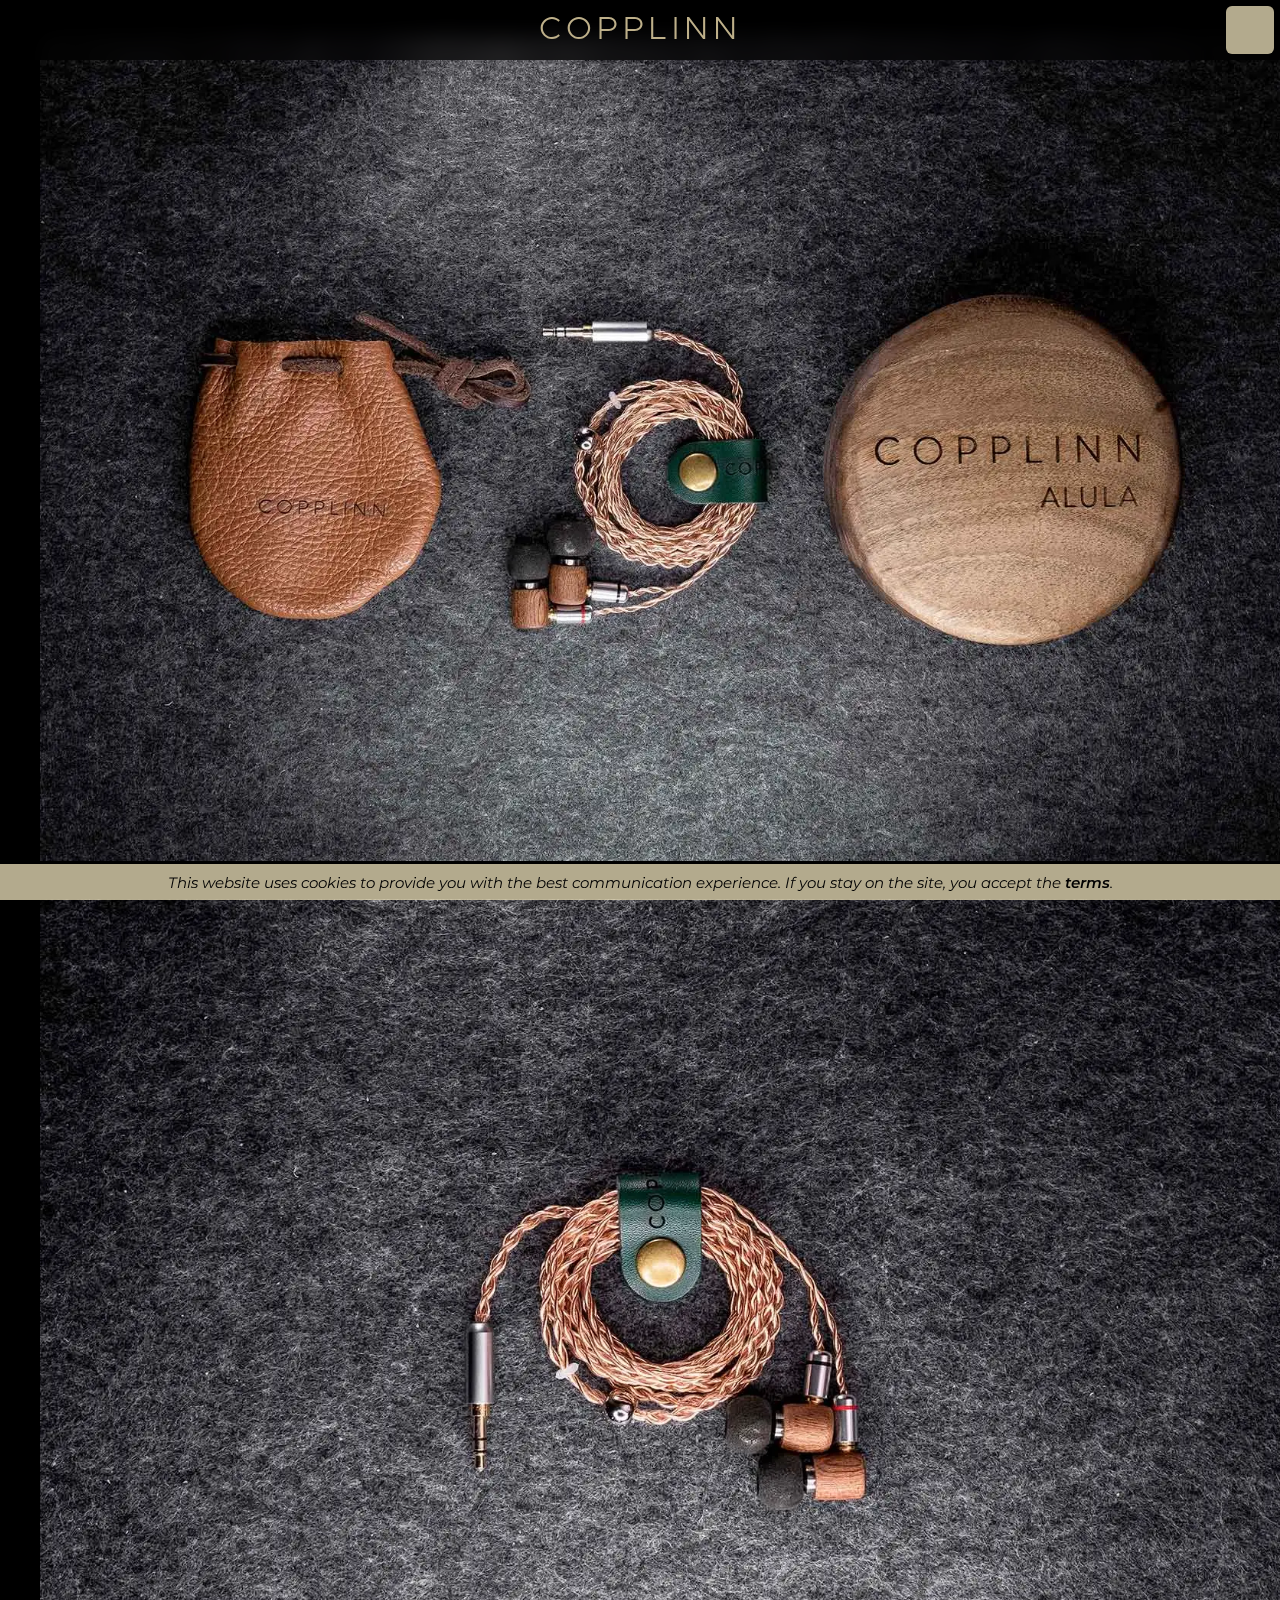
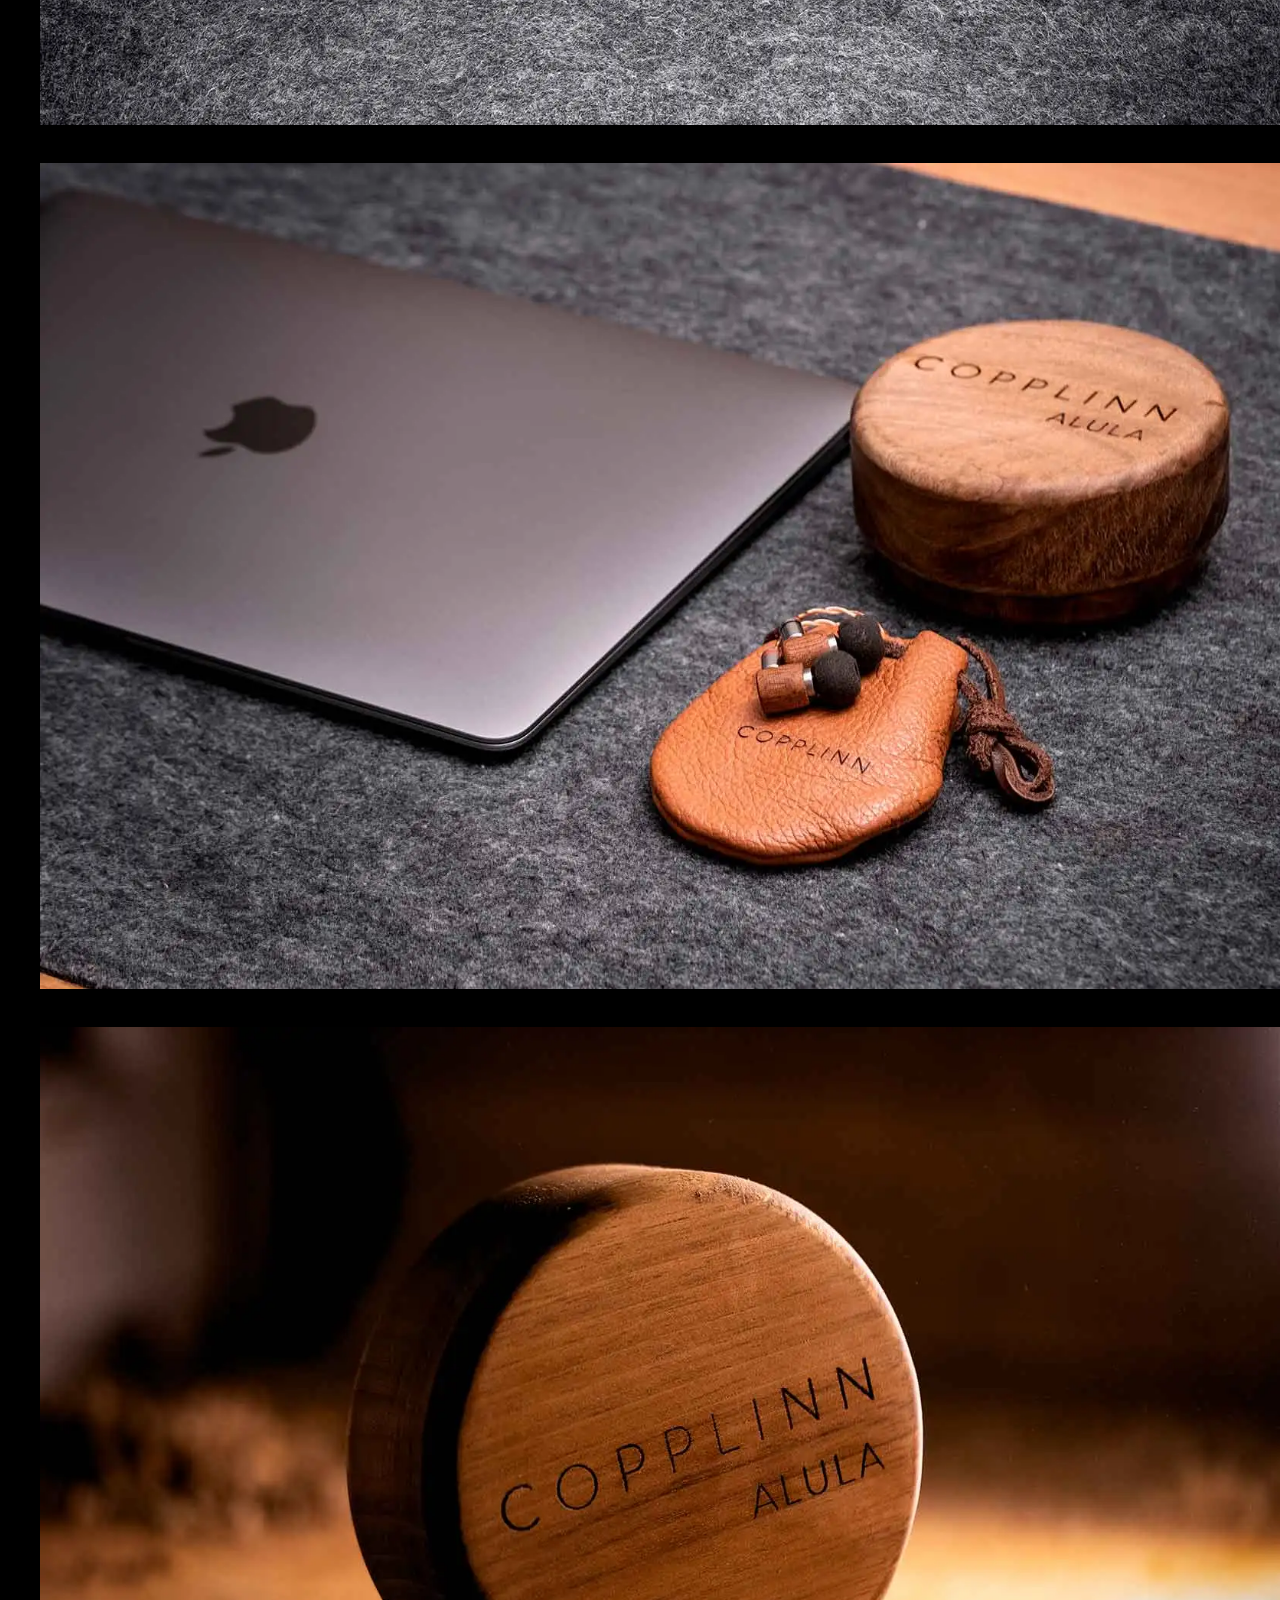
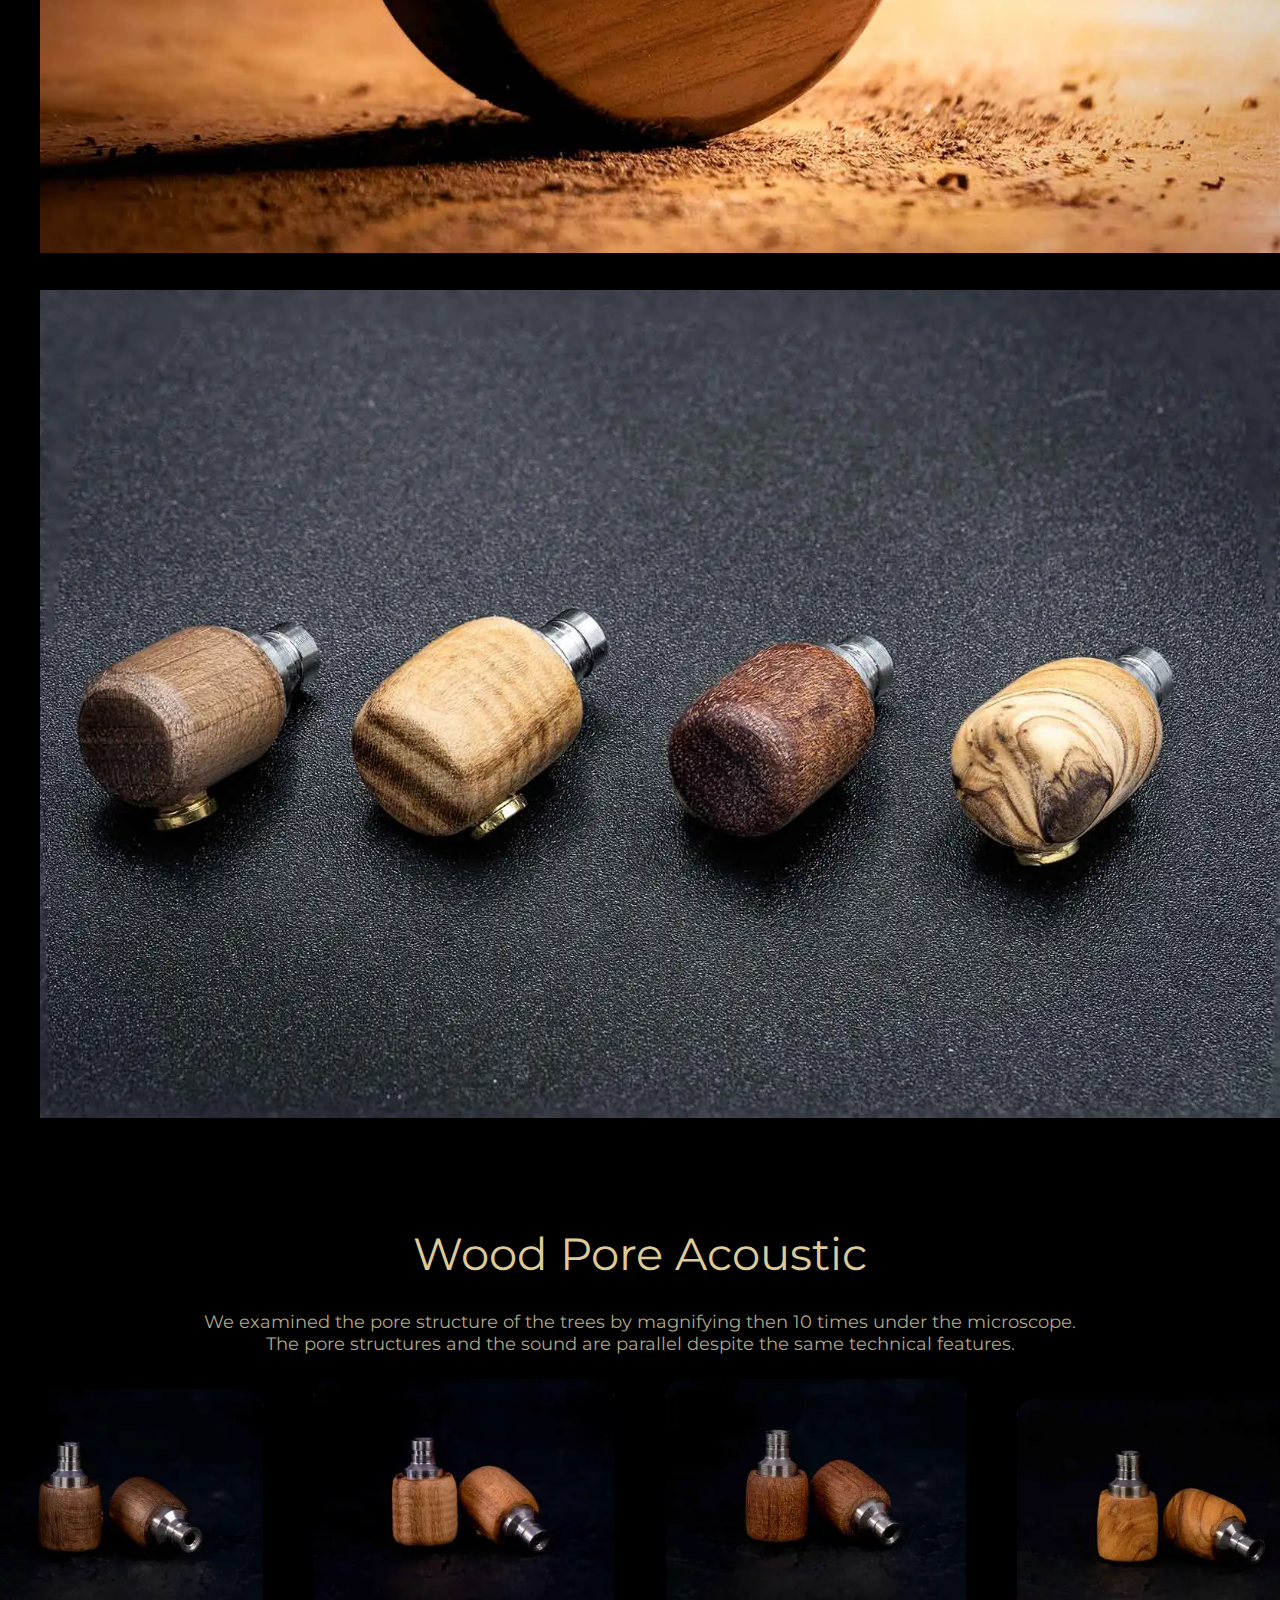
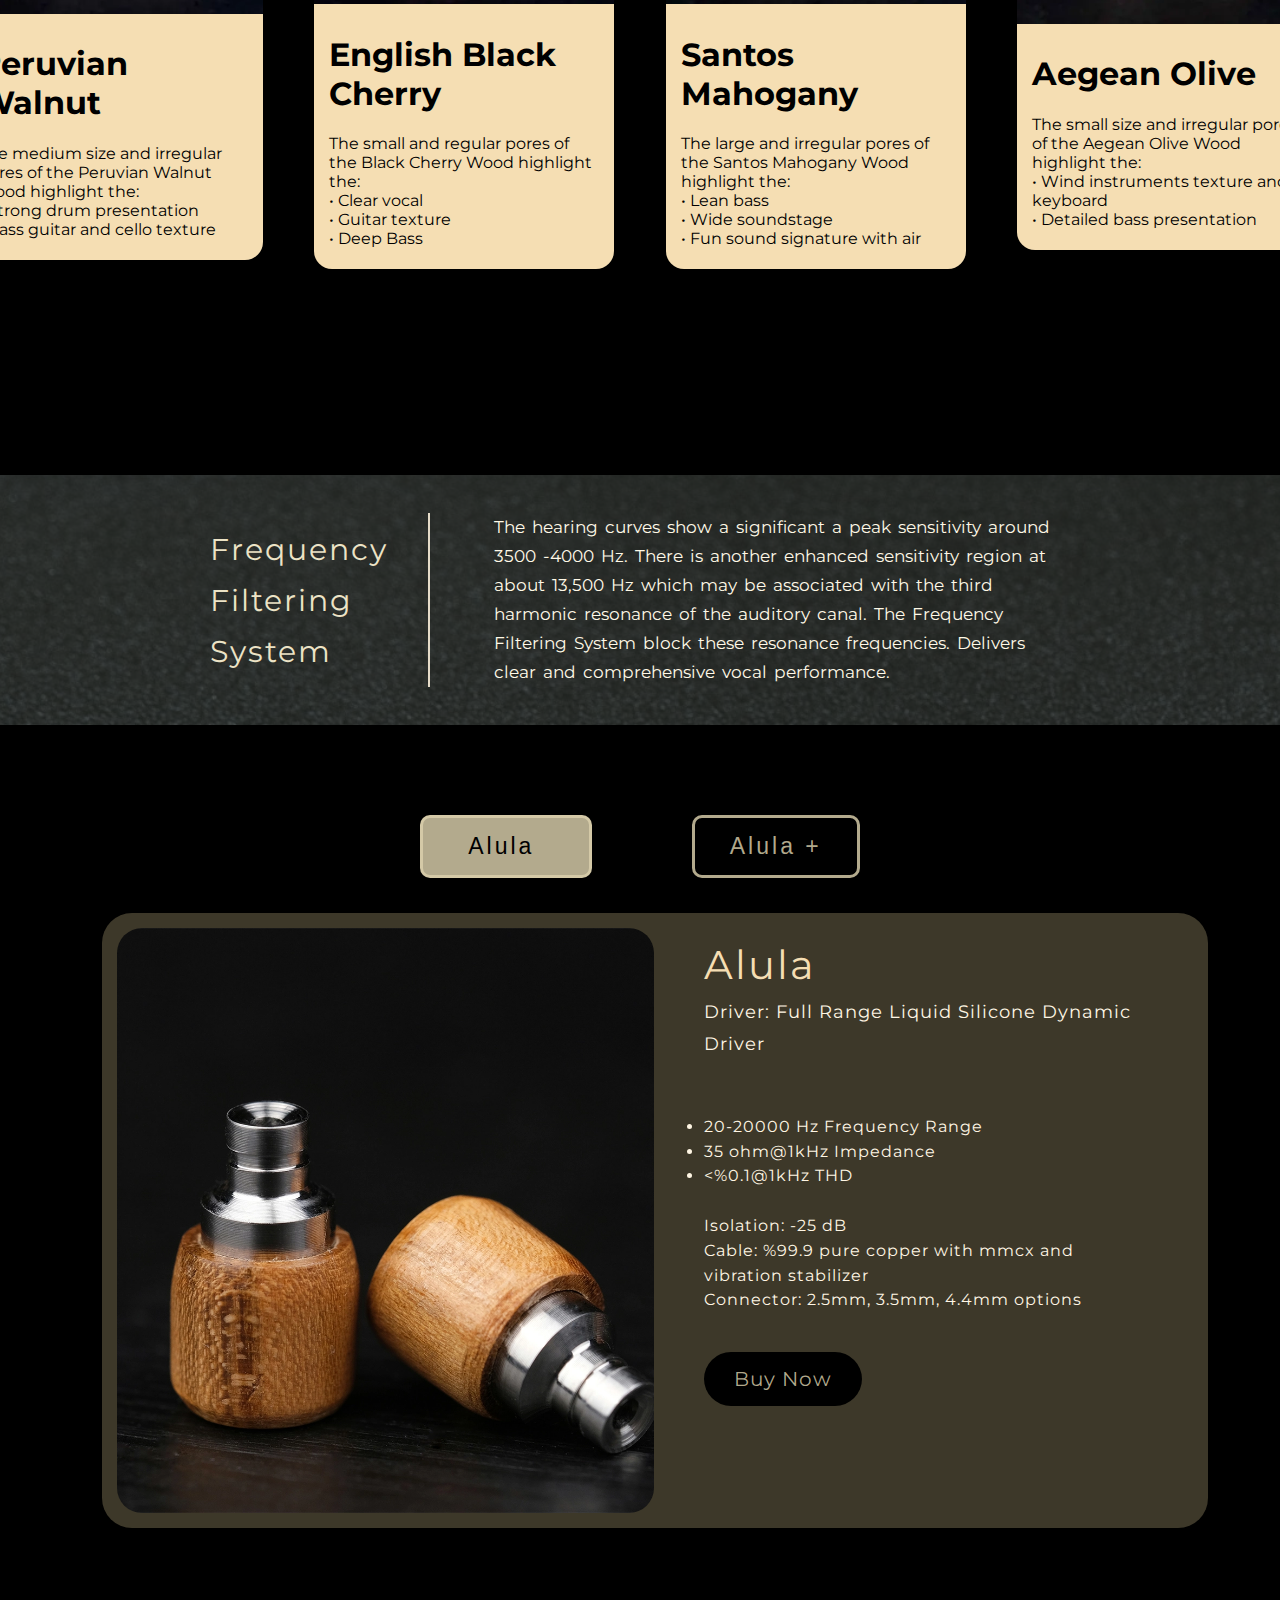
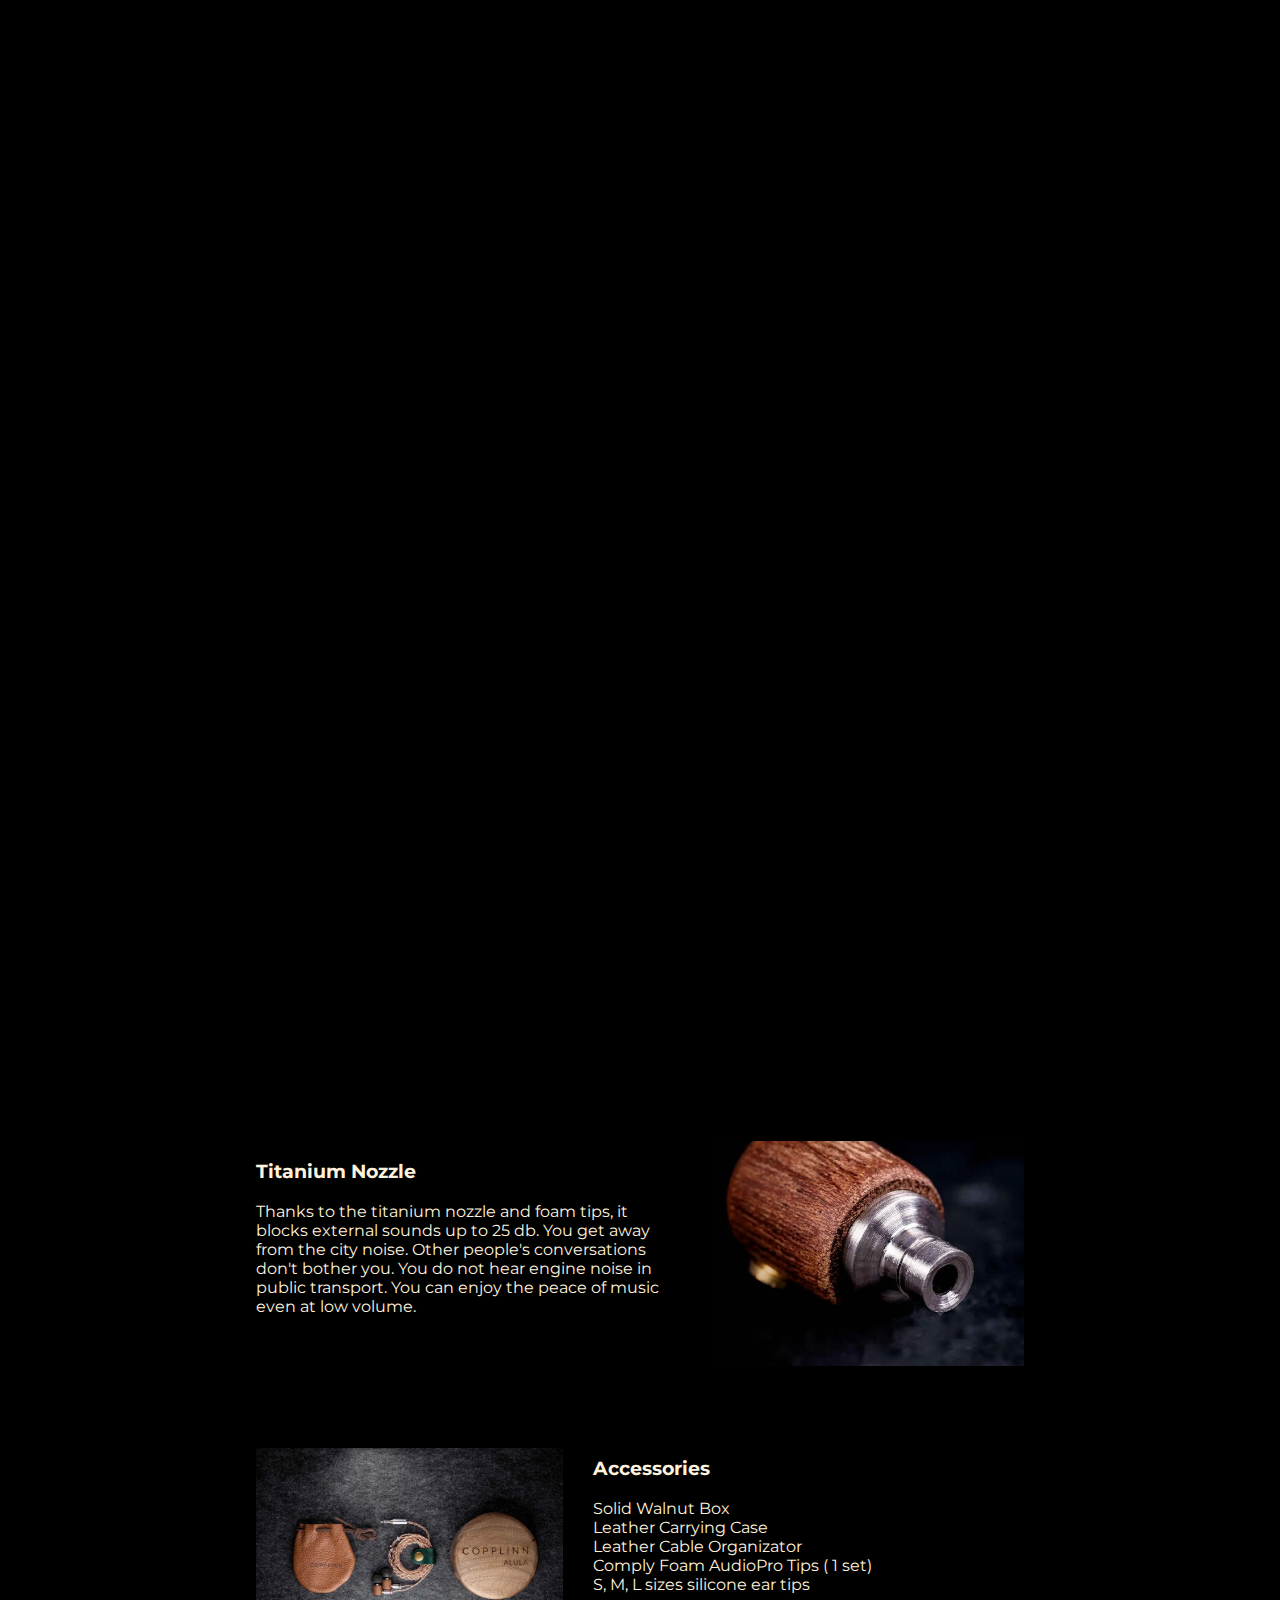
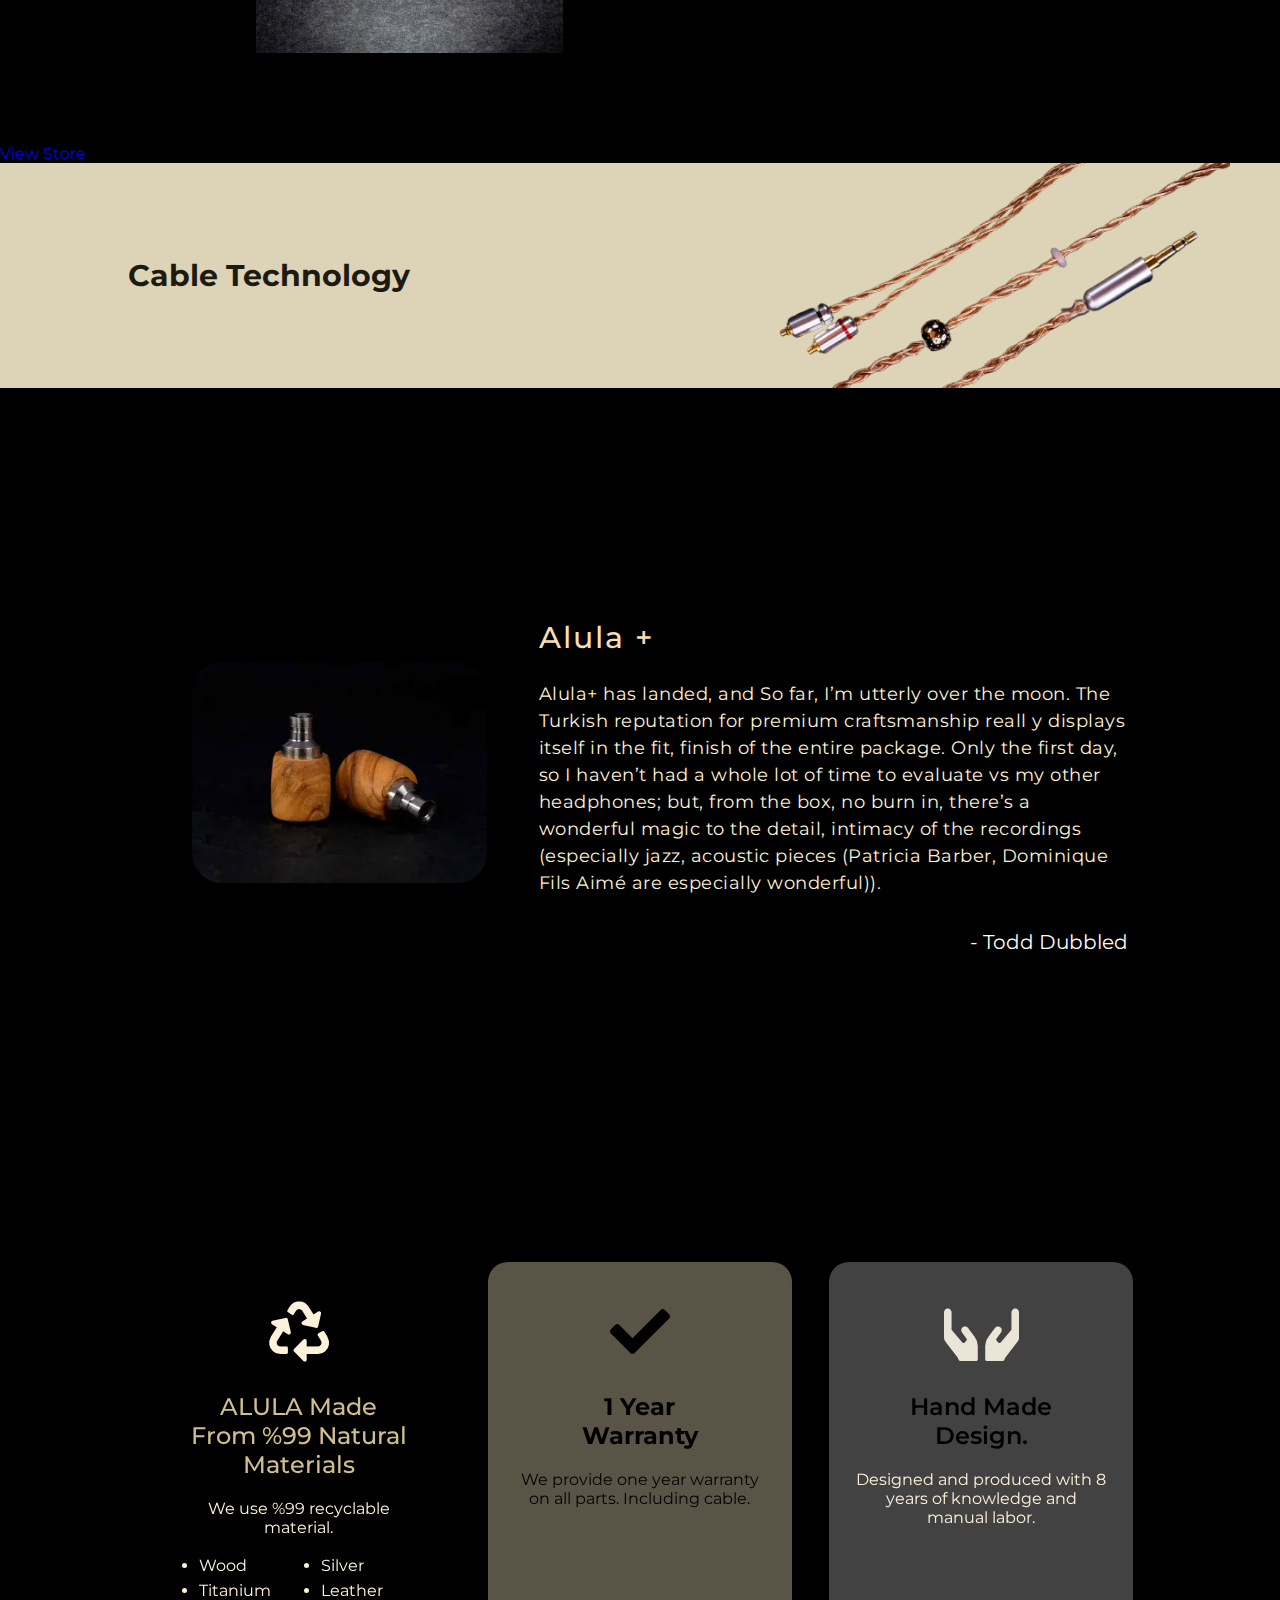
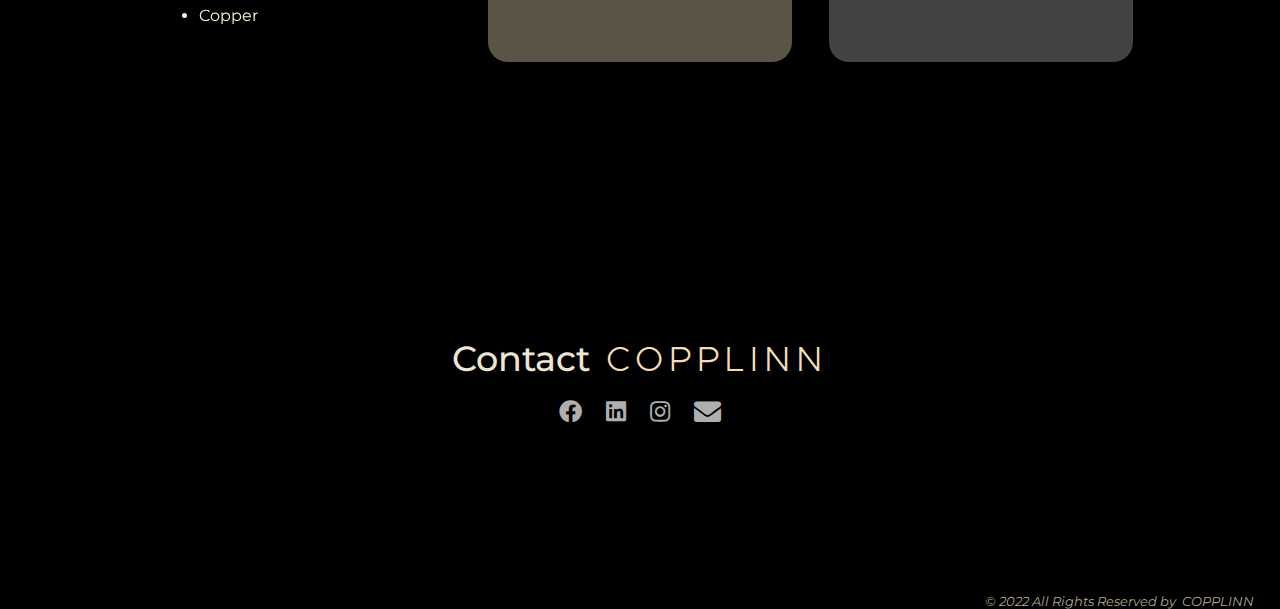
==== commit f2abd31c: "COPPLINN 3.1" ====
--- a/index.html
+++ b/index.html
@@ -135,7 +135,7 @@
           <img src="/img/Peruvian Walnut.webp" alt="">
           <div class="hCardText">
             <h1>Peruvian Walnut</h1>
-            <p>The medium size and irregular pores of the Bastogne Walnut Wood highlight the: <br>
+            <p>The medium size and irregular pores of the Peruvian Walnut Wood highlight the: <br>
               • Strong drum presentation <br>
               • Bass guitar and cello texture <br>
               </p>
@@ -266,6 +266,12 @@
         </div>
   </div>
     </section>
+
+    <!-- Explore Shop -->
+    <div class="storeLine">
+    <a href="http://" target="_blank" rel="noopener noreferrer" class="store">View Store</a>
+    </div>
+    <!-- Explore End -->
     <section class="secondLine">
       <div class="left">
         <h2>Cable Technology</h2>
@@ -383,7 +389,7 @@
       </section>
     <a href="https://dsware.dsfist.com" target="_blank" rel="noopener noreferrer"><img src="https://dsfist.com/img/dsfist.png" alt="" class="ds"></a> 
     <br>
-    <address class="copy">© 2021 All Rights Reserved by &nbsp; <a href="index.html" style="color: rgba(219, 208, 173, 0.816);"> COPPLINN</a> </address>
+    <address class="copy">© 2022 All Rights Reserved by &nbsp; <a href="index.html" style="color: rgba(219, 208, 173, 0.816);"> COPPLINN</a> </address>
     <div class="cookie">
         <address><span class="hideCookie">This website uses cookies to provide you with the best communication experience. 
             If you stay on the site, you accept the </span><strong id="termsBtn" >terms</strong>.</address>
@@ -407,7 +413,7 @@
         <div class="panel" id="one-panel">
           <div class="panel-title">Gizlilik Politikası</div>
           <div class="modalText">
-        <p>Son güncellenme: 01/07/2021</p>
+        <p>Son güncellenme: 01/07/2022</p>
         <p>
         Güvenliğiniz bizim için önemli. Bu sebeple bizimle paylaşacağınız kişisel verileriz hassasiyetle korunmaktadır.
         </p>
@@ -476,7 +482,7 @@
         <div class="panel" id="two-panel">
           <div class="panel-title">Kullanım Koşulları</div>
             <div class="modalText">
-                <p>Son güncellenme: 01/07/2021</p>
+                <p>Son güncellenme: 01/07/2022</p>
                 <p>
                 Sevgili ziyaretçimiz, lütfen www.copplinn.com web sitemizi ziyaret etmeden önce işbu
                 kullanım koşulları sözleşmesini dikkatlice okuyunuz. Siteye erişiminiz
@@ -574,7 +580,7 @@
         <div class="panel" id="three-panel">
           <div class="panel-title">Çerez Politikası</div>
           <div class="modalText">
-            <p>Son güncellenme: 01/07/2021</p>
+            <p>Son güncellenme: 01/07/2022</p>
             <p>
             Biz, Copplinn, olarak güvenliğinize önem veriyor ve bu Çerez Politikası ile siz
             sevgili ziyaretçilerimizi, web sitemizde hangi çerezleri, hangi amaçla kullandığımız
@@ -669,6 +675,8 @@
 document.addEventListener( 'DOMContentLoaded', function () {
     new Splide( '#image-slider', {
       type    : 'loop',
+      autoplay : true,
+      pauseOnHover: boolean = true
     } ).mount();
 
   } );
--- a/css/style.css
+++ b/css/style.css
@@ -0,0 +1,2019 @@
+:root{
+    --gold:rgba(219, 208, 173, 0.816);
+}
+::selection{
+    background-color: black;
+    color: var(--gold);
+}
+ /* ScrollBar_____________________________ */
+ html {
+    --scrollbarBG: #000000;
+    --thumbBG: rgba(219, 208, 173, 0.816);
+  }
+  body::-webkit-scrollbar {
+    width: 5px;
+  
+  }
+  body {
+      background-color:rgb(0, 0, 0);
+    scrollbar-width:thick;
+    scrollbar-color: var(--thumbBG) var(--scrollbarBG);
+  }
+  body::-webkit-scrollbar-track {
+    background: var(--scrollbarBG);
+  
+  }
+  body::-webkit-scrollbar-thumb {
+    background-color: var(--thumbBG) ;
+    border-radius: 6px;
+    border: 1px solid var(--scrollbarBG);
+  }
+  /* ______________________________________________ */
+  /* ScrollBar_____________________________ */
+ .warpper * {
+    --scrollbarBG: #00000000;
+    --thumbBG: rgba(155, 148, 124, 0.816);
+  }
+  *.warpper *::-webkit-scrollbar {
+    width: 5px;
+  
+  }
+  .warpper * {
+    scrollbar-width:thick;
+    scrollbar-color: var(--thumbBG) var(--scrollbarBG);
+  }
+  .warpper *::-webkit-scrollbar-track {
+    background: var(--scrollbarBG);
+  
+  }
+  .warpper *::-webkit-scrollbar-thumb {
+    background-color: var(--thumbBG) ;
+    border-radius: 6px;
+    border: 1px solid var(--scrollbarBG);
+  }
+  /* ______________________________________________ */
+html{
+    scroll-behavior: smooth;
+    overflow-x: hidden;
+}
+html, body{
+    scroll-behavior: smooth;
+    margin: 0;
+    padding: 0;
+}
+body{
+    overflow-x: hidden;
+    font-family: 'Montserrat', sans-serif;
+}
+@font-face {
+    font-family: copplinn;
+    src: url(/img/copplinn.otf);
+}
+.mini{
+    display: none;
+}
+/* ---------------------Loading */
+.loading{
+    display:inline-block;
+    position: fixed;
+    top: 0;
+    left: 0;
+    z-index:20;
+    height:100vh;
+    width: 100%;
+    background:rgb(0, 0, 0);
+}
+  .loading .logo{
+    width: 12%;
+    display: block;
+    margin-left: auto;
+    margin-right: auto;  
+    padding-top:20%;
+  }
+  @keyframes flickerAnimation { /* flame pulses */
+    0%   { opacity:1; }
+    50%  { opacity:0; }
+    100% { opacity:1; }
+  }
+  .animate-flicker {
+      opacity:1;  
+      animation: flickerAnimation 2s infinite;
+  }
+  /* -----------------------Loading F */
+a{
+    text-decoration: none;
+}
+.topnav{
+    animation: nav 5s ease-in;
+    z-index: 9;
+    background-color: rgba(0, 0, 0, 0.695);
+    backdrop-filter: blur(10px);
+    position: fixed;
+    width: 100%;
+    display: grid;
+    grid-template-columns: 1fr;
+    grid-template-rows: auto;
+    grid-column-gap: 0px;
+    grid-row-gap: 0px;
+    justify-items: center;
+    align-items: center;
+}
+@keyframes nav {
+    0%{background-color: rgba(0, 0, 0, 0.07);}
+    10%{background-color: rgba(0, 0, 0, 0.07);}
+    100%{background-color: rgba(0, 0, 0, 0.795);}
+    
+}
+@keyframes cop {
+    0%{color: black;}
+    100%{color: #beb08a;}
+    
+}
+
+.topnav h1{
+    animation: cop 5s ease-in;
+    width: 30%;
+    padding: 12px 0;
+    margin: 1% 0%;
+    text-transform: uppercase;
+    text-align: center;
+    display: block;
+    color: #beb08a;
+    font-family: 'copplinn';
+    letter-spacing: 5px;
+    font-weight: 100;
+}
+
+#tech{
+    background: url(/img/three.webp) no-repeat center;
+    background-size: 100%;
+}
+.techCover{
+    width: 100%;
+    height: 100%;
+}
+#show{
+    background: url(/img/2.webp) no-repeat center;
+    background-size: 128%;
+    background-attachment: fixed;
+}
+
+#titanium{
+    background:black;
+    background-size: 100%;
+    background-attachment: fixed;
+}
+/* -----------Side menu */
+.menuToggle{
+    transition: 0.4s ease-in-out;
+    position: fixed;
+    top: 0;
+    right: 0;
+    border-radius: 6px;
+    margin: 6px;
+    width: 48px;
+    height: 48px;
+    background: var(--gold) url("https://raw.githubusercontent.com/denizsulmaz/portfoliocdn/main/menu.png");
+    background-repeat: no-repeat;
+    background-position: center;
+    padding: inset 5px;
+    background-size: 30px;
+    cursor: pointer;
+    z-index: 12;
+}
+.nav{
+    backdrop-filter: blur(15px);
+    border-radius: 35px 0 0 35px;
+    position: fixed;
+    top: 0;
+    left: calc(100% - 0px);
+    width: 100%;
+    height: 100%;
+    background: rgba(0, 0, 0, 0.253);
+    z-index: 11;
+    display: flex;
+    justify-content: flex-start;
+    align-items: center;
+    transition: 0.4s ease;
+}
+.nav *{box-sizing: border-box;}
+.nav.active{
+    left: 1100px;
+}
+.nav ul{
+    margin-bottom: -3%;
+    text-align: center;
+    margin-left: 4%;
+}
+.nav ul li{
+    padding: 17px 0;
+    position: relative;
+    list-style: none;
+    text-align: center;
+}
+.nav ul li a{
+    transition: 0.2s ease-in-out;
+    font-size: 2.3em;
+    letter-spacing: 4px;
+    color: var(--gold);
+    text-transform: uppercase;
+    text-decoration: none;
+    font-weight: 400;
+}
+.fa{
+    font-size: 27px;
+}
+.nav ul li a:hover{
+    color: #ffffff;
+  }
+.socialBar{
+    position: absolute;
+    top:0;
+    left: 12px;
+    width: 60px;
+    height: 100%;
+    border-right:1px solid rgba(0, 0, 0, 0.712) ;
+    display: flex;
+    justify-content: center;
+    align-items: center;
+}
+.socialBar .emailBx{
+    position: absolute;
+    bottom: 25px;
+    transform: scale(0.6);
+
+}
+.menuToggle.active{
+    border-radius: 0px;
+    width: 50px;
+    height: 50px;
+    margin: 0;
+    background: #ff0011cc url( "https://raw.githubusercontent.com/denizsulmaz/portfoliocdn/main/close.png");
+    transform:rotate(180deg);
+    background-repeat: no-repeat;
+    background-position: center;
+    padding: inset 5px;
+    background-size: 25px;
+    cursor: pointer;
+}
+/* ------------------Main */
+.splide__slide img {
+    width: 100%;
+}
+.splide__slide video{
+    width: 75%;
+    margin-bottom: -20px;
+    border-radius: 30px;
+}
+.splide__slide {
+    display: flex;
+    justify-content: center;
+    align-items: center;
+    height: 96vh;
+}
+.splide .splide__arrow {
+    top: 0;
+    bottom: 0;
+    height: 100%;
+    transform: none;
+    border-radius: unset;
+    width: 50px;
+    opacity: 0.9;
+}
+.splide .splide__arrow svg {
+    filter: invert(1);
+    width: 24px;
+    height: 24px;
+}
+.splide__arrow.splide__arrow--prev {
+    font-size: 25px;
+    left: 0px;
+    background: linear-gradient(90deg, rgba(0, 0, 0, 0.233) 0%, rgba(0, 0, 0, 0) 100%);
+}
+.splide__arrow.splide__arrow--next {
+    font-size: 25px;
+    right: 0px;
+    background: linear-gradient(270deg, rgba(0, 0, 0, 0.233) 0%, rgba(0, 0, 0, 0) 100%);
+}
+/* ----------------Quote Slider */
+#sidePadding{
+    padding: 100px;
+    height: 60vh;
+    overflow: hidden;
+}
+#sidePadding img {
+    border-radius: 30px;
+    width: 100%;
+    height: 100%;
+}
+#sidePadding .splide__slide{
+    display: flex;
+    flex-direction: row;
+    height: 60vh;
+}
+#sidePadding .left{
+    width: 30%;
+    margin-left: 5%;
+}
+#sidePadding .right{
+    width: 60%;
+    margin: 0 5%;
+}
+#sidePadding .right h2{
+    color: wheat;
+    font-size: 30px;
+    letter-spacing: 2px;
+    font-weight: 500;
+}
+#sidePadding .right p{
+    color: rgb(255, 241, 214);
+    font-size: 18px;
+    letter-spacing: 0.5px;
+    line-height: 150%;
+}
+#sidePadding .right a{
+    font-size: 20px;
+    color: rgb(255, 253, 248);
+    width: 100%;
+    text-align: right;
+    padding-top: 15px;
+    float: right;
+}
+
+.woodPore{
+    font-size: 45px;
+    text-align: center;
+    font-weight: 400;
+    margin-top: 10vh;
+    color: #ddca99;
+    animation: shine 8s infinite ease-in-out;
+}
+@keyframes shine {
+    0%{text-shadow: 0 0 10px #e9d8abb4;}
+    25%{text-shadow: 0 0 0px #e9d7ab;}
+    50%{text-shadow: 0 0 10px #e9d8ab9f;}
+    100%{text-shadow: 0 0 0px #e9d7ab;}
+}
+.woodPoreP{
+    color: var(--gold);
+    margin: 0px auto;
+    width: 80%;
+    font-size: 18px;
+    text-align: center;
+}
+ /* ShowCards */
+ .showCards{
+     width: 100vw;
+     height: 80vh;
+ }
+ .showCards .row{
+    height: 60vh;
+     display: flex;
+     flex-direction: row;
+     justify-content: center;
+     align-items: center;
+ }
+ .showCards .hCard{
+     border-radius: 18px;
+     background-color: wheat;
+     width: 300px;
+     margin: 0 2%;
+ }
+ .showCards img{
+     margin-top: -2px;
+     border-top-left-radius: 18px;
+     border-top-right-radius: 18px;
+     width: 300px;
+ }
+ .hCardText{
+     padding: 5px 15px;
+ }
+ /* Image line */
+ .imgLine{
+     display: flex;
+     justify-content: center;
+     align-items: center;
+     /* flex-direction: column; */
+     height: 250px;
+     background: url('/img/imgLine.png');
+     background-position: center;
+ }
+ .imgLine *{margin: 0;}
+ .imgLine h2{
+    width: 12%;
+    line-height: 170%;
+    color: rgb(236, 227, 198);
+    letter-spacing: 2px;
+    font-weight: 400;
+    font-size: 30px;
+ }
+ .imgLine p{
+     word-spacing: 3px;
+    font-weight: 400;
+     padding-left: 5%;
+     margin-left: 5%;
+    border-left: 2px solid rgb(230, 220, 201);
+    color: rgb(255, 249, 231);
+    /* letter-spacing: 1px; */
+    font-size: 17px;
+    line-height: 170%;
+    width: 45%;
+ }
+/* duoTab */
+.duoTab{
+    height: 100vh;
+}
+.duoTabBar{
+    margin: 35px 0;
+    margin-top: 10vh;
+    width: 100vw;
+    display: flex;
+    justify-content: center;
+}
+.tablinks{
+    letter-spacing: 3px;
+    border-radius: 10px;
+    margin: 0 50px;
+    cursor: pointer;
+    outline: none;
+    border: solid 3px var(--gold) ;
+    background-color: rgba(0, 0, 0, 0);
+    color: var(--gold);
+    font-size: 23px;
+    padding: 15px 35px;
+}
+  /* Create an active/current tablink class */
+  .duoTab button.active {
+    padding: 15px 45px;
+    transition: 0.5s ease-in-out;
+    color: black;
+    background-color: var(--gold) !important;
+  }
+  /* Style the tab content */
+  .duoTabcontent {
+    display: none;
+    border-radius: 30px;
+    width: 84vw;
+    height: 65vh;
+    margin: 0 8vw;
+    padding: 15px;
+    letter-spacing: 1px;
+    color: rgb(255, 246, 228);
+    margin-bottom: 6vh;
+    font-size: 16px;
+    line-height: 155%;
+    background-color: #3d3829;
+    -webkit-animation: fadeEffect 1s;
+    animation: fadeEffect 0.7s ease-in-out;
+  }
+  @-webkit-keyframes fadeEffect {
+    from {opacity: 0;}
+    to {opacity: 1;}
+  }
+  
+  @keyframes fadeEffect {
+    from {opacity: 0;}
+    to {opacity: 1;}
+  }
+.duoTabcontent a{
+    transition: 0.3s ease-in-out;
+    letter-spacing: 1px;
+    font-size: 20px;
+    padding: 15px 30px;
+    border-radius: 50px;
+    background-color: black;
+    color: var(--gold);
+}
+.duoTabcontent a:hover{
+    background-color: var(--gold);
+    color: black;
+    font-weight: 600;
+    padding: 18px 40px;
+}
+    .duoTab .left{
+        padding: 50px;
+        padding-top: 20px;
+        width: 45%;
+    }
+    .duoTab .left h3{
+        font-weight: 400;
+        letter-spacing: 2px;
+        color: wheat;
+        margin: 5px 0;
+        font-size: 40px;
+    }
+    .duoTab .left p{
+        line-height: 180%;
+        letter-spacing: 1px;
+        color: rgb(255, 246, 228);
+        margin-bottom: 6vh;
+        font-size: 18px;
+    }
+    .duoTab .right{
+        width: 55%;
+        height: 65vh;
+        border-radius: 25px;
+        overflow: hidden;
+        display: flex;
+        justify-content: center;
+    }
+    .duoTab .right img{}
+/* -----Kolaj */
+.kolaj{
+    background: url(/img/kolaj.webp);
+    background-size: 100%;
+    background-position: center;
+    height: 105vh;
+    background-attachment: fixed;
+    background-repeat: no-repeat;
+}
+/* ----Component */
+.comp{
+    margin: 5vh 0;
+    display: flex;
+    align-items: center;
+    justify-content: center;
+    flex-direction: column;
+}
+.comp .row{
+    width: 60vw;
+    margin: 4vh 10vw;
+    height: 25vh;
+}
+.comp .left{
+    box-sizing: border-box;
+    color: rgb(255, 242, 221);
+    width: 55%;
+    margin-right: 5%;
+}
+.comp .right{
+    width: 40%;
+    height: 25vh;
+    overflow: hidden;
+    display: flex;
+    align-items: center;
+    justify-content: center;
+}
+
+.comp .right img{
+    display: flex;
+    width: 100%;
+}
+.comp .right .tnozzle{
+    display: flex !important;
+    align-items: flex-end;
+    width: 100%;
+    margin-top: -100px;
+}
+.compText{
+    padding-left: 30px;
+}
+/* -----secondLine */
+.secondLine{
+    align-items: center;
+    background-color: #DDD3B6;
+    height: 25vh;
+    display: flex;
+    flex-direction: row;
+}
+.secondLine .left{
+    width: 37%;
+    margin-left: 10%;
+    margin-right: 3%;
+}
+.secondLine h2{
+    color: #1d1a12;
+    font-size: 30px;
+}
+.secondLine .right{
+    display: flex;
+    justify-content: center;
+    align-items: flex-start;
+    height: 25vh;
+    overflow: hidden;
+    width: 50%;
+}
+.secondLine .right img{
+    margin-top: -60px;
+    height: 40vh;
+}
+/* --------warranty */
+#warranty{
+    padding: 5% 0;
+    height: 60vh;
+    background-color: rgba(0, 0, 0, 0);
+}
+.row{
+    display: flex;
+    flex-direction: row;
+}
+.column{
+    display: flex;
+    flex-direction: column;
+}
+#warranty.row {
+    display: grid;
+    grid-template-columns: 1fr 1fr 1fr;
+    grid-template-rows: auto;
+    grid-column-gap: 0px;
+    grid-row-gap: 20px;
+    justify-items: center;
+    align-items: center;
+    width: 80%;
+    margin: 0 auto;
+ }
+.card{
+    backdrop-filter: blur(5px);
+    width: 280px;
+    padding: 10px 12px;
+    height: 380px;
+    margin: 0 0px;
+    border-radius: 20px;
+    color: rgb(253, 241, 218);
+    background-color: unset;
+}
+.card:nth-child(1){
+    background-color: rgba(0, 0, 0, 0.274);
+    /* margin-left: 55px; */
+}
+.card:nth-child(1) h2{
+    color: #d1be8d;
+}
+.card:nth-child(2){
+
+    background-color: rgba(211, 199, 167, 0.418);
+}
+.card:nth-child(2) {
+    color: black;
+}
+.card:nth-child(2) h2{
+    font-weight: 700 !important;
+}
+.card:nth-child(3) h2{
+    font-weight: 600 !important;
+
+    color: black;
+}
+.card:nth-child(3){
+    background-color: rgba(128, 128, 128, 0.514);
+}
+.card:nth-child(4){
+    background-color: #bfad7f6b;
+}
+.card .column:nth-child(2){
+    margin-top: 0px;
+    margin-left: 50px;
+}
+.card .row{
+    margin-top: 15px;
+}
+.fa-leaf{
+    color: #B0A078;
+}
+.fa-hands{
+    color: #ebe5d7;
+}
+#warranty i{
+    margin: 30px auto;
+    display: flex;
+    justify-content: center;
+    text-align: center;
+    font-size: 60px;
+}
+
+#warranty h2{
+    font-weight: 500;
+    text-align: center;
+}
+#warranty p{
+    font-size: 16px;
+    text-align: center;
+    padding: 0 15px;
+}
+#warranty li{
+    padding: 3px 0;
+}
+/* --------Titanium */
+#titanium{
+    position: relative;
+    background: url(/img/frequency.jpg) no-repeat center;
+    background-size: 100%;
+}
+
+.titaniumOne{
+    box-shadow: 0 5px 10px rgba(0, 0, 0, 0.418);
+    backdrop-filter: blur(10px);
+    background-color: rgba(255, 255, 255, 0);
+    padding: 10px 0px;
+    float: left;
+    border-radius: 16px;
+    width: 43%;
+    position: absolute;
+    top: 20px;
+    left: 20px;
+    text-align: left;
+}
+.titaniumOne h1 {
+    text-shadow: 0 1px 2px black;
+    font-weight: 500;
+    color: rgb(230, 220, 201);
+    padding: 0 !important;
+    margin: 0;
+    font-size: 35px;
+}
+.titaniumOne p{
+    padding-right: 12px;
+    font-size: 16px;
+    color: rgb(236, 231, 221);
+    text-shadow: 0 1.5px 3px black;
+}
+/* -- */
+#titanium .titaniumTwo{
+    box-shadow: 0 5px 10px rgba(0, 0, 0, 0.418);
+    backdrop-filter: blur(5px);
+    background-color: rgba(255, 255, 255, 0);
+    padding: 10px 15px;
+    border-radius: 16px;
+    width: 35%;
+    position: absolute;
+    top: 20px;
+    right: 20px;
+    text-align: right;
+}
+.titaniumTwo h1 {
+    text-shadow: 0 1px 2px black;
+    font-weight: 500;
+    color: rgb(230, 220, 201);
+    padding: 0 !important;
+    margin: 0;
+    font-size: 33px;
+}
+.titaniumTwo p{
+    font-size: 16px;
+    color: white;
+    text-shadow: 0 1.5px 3px black;
+}
+#titanium .buy{
+    animation: blink 2s ease-in-out infinite;
+    position: absolute;
+    right: 100px;
+    box-shadow: 0 0 2px wheat;
+}
+@keyframes blink {
+    0%{    box-shadow: 0 0 2px wheat;}
+    50%{    box-shadow: 0 0 8px wheat; }
+    100%{    box-shadow: 0 0 4px wheat; }
+}
+.buy{
+    font-weight: 500;
+    font-size: 23px;
+    padding: 10px 17px;
+    border: var(--gold) 2.5px solid;
+    border-radius: 8px;
+    text-shadow: 0 1px 2px rgba(0, 0, 0, 0.678);
+    color: rgb(243, 230, 205);
+    transition: 0.4s ease-in-out;
+}
+.buy:hover{
+    box-shadow: 0 0 2px rgb(255, 245, 227);
+    border-radius: 14px;
+    background: var(--gold);
+    color: black;
+    text-shadow: unset;
+    border: 2px solid var(--gold);
+}
+#titanium .titbuy{
+    width: 25%;
+    margin-top: 38%;   
+     
+}
+#titanium .titaniumThree{
+    position: absolute;
+    bottom: 0px;
+    left: 7%;
+    box-shadow: 0 5px 10px rgba(0, 0, 0, 0.418);
+    backdrop-filter: blur(1px);
+    background-color: rgba(3, 3, 0, 0.685);
+    /* border: 2px solid var(--gold); */
+    padding: 2px 12px;
+    border-radius: 16px;
+    border-bottom-left-radius: 0;
+    border-bottom-right-radius: 0;
+    width: 86%;
+    text-align: center;
+}
+.titaniumThree h1{
+    margin: 10px 0 0px 0 !important;
+}
+/* --------------------------------reviews---- */
+.mySlides {
+    display: none;
+}
+.mySlides q{
+    font-weight: 500;
+    font-size: 18px;
+}
+.mySlides .author{
+    font-size: 17px;
+    font-weight: 400;
+    font-style: italic;
+    text-align: right;
+}
+.slideshow-container {
+    border-radius: 30px;
+    height: 40vh;
+    width: 76%;
+  margin: auto 12%;
+}
+
+/* Slideshow container */
+.slideshow-container {
+  margin-top: 15vh;
+  position: relative;
+  background: #BDB193;
+}
+
+/* Slides */
+.mySlides {
+  display: none;
+  padding: 80px;
+}
+
+/* Next & previous buttons */
+.prev, .next {
+  cursor: pointer;
+  position: absolute;
+  top: 50%;
+  width: auto;
+  margin-top: -30px;
+  padding: 16px;
+  color: rgb(0, 0, 0);
+  font-weight: 300;
+  font-size: 20px;
+  border-radius: 0 3px 3px 0;
+  user-select: none;
+}
+
+/* Position the "next button" to the right */
+.next {
+  position: absolute;
+  right: 0;
+  border-radius: 3px 0 0 3px;
+}
+
+/* On hover, add a black background color with a little bit see-through */
+.prev:hover, .next:hover {
+  background-color: rgb(0, 0, 0);
+  color: var(--gold);
+}
+
+/* The dot/bullet/indicator container */
+.dot-container {
+    width: calc(76%-15px);
+    margin: auto 12%;
+    text-align: center;
+    padding: 20px;
+    background: rgba(0, 0, 0, 0);
+    
+}
+
+/* The dots/bullets/indicators */
+.dot {
+  cursor: pointer;
+  height: 10px;
+  width: 10px;
+  margin: 0 2px;
+  background-color: rgba(201, 193, 168, 0.816);
+  border-radius: 50%;
+  display: inline-block;
+  transition: background-color 0.6s ease;
+}
+
+/* -------------------------------Details */
+#details{
+    background:  url(/img/2.webp);
+    background-size: 100%;
+    box-shadow:inset 0 0 0 2000px rgba(0, 0, 0, 0.856);
+}
+#details .row{
+    width: 80%;
+    margin-left: 20%;
+}
+#details .column{
+    margin-right: 3%;
+    width: 33%;
+}
+#details h1{
+    font-size: 35px;
+    font-weight: 400;
+    margin-left: 5%;
+    margin-top: 0%;
+    color: wheat;
+    padding-top: 7%;
+}
+#details .row p{
+    color: var(--gold);
+    font-size: 18px;
+}
+#details .row li{
+    font-size: 15px;
+    color: rgba(255, 255, 255, 0.808);
+}
+/* --------------------------------------------Contact */
+#contact{
+    display: flex;
+    flex-direction: column;
+    justify-content: center;
+    align-items: center;
+    height: 40vh;
+    background: black;
+}
+
+#contact h1{
+    margin-bottom: -12px;
+    font-size: 35px;
+    font-weight: 500;
+    color: rgb(238, 229, 212);
+}
+#contact span{
+    color: wheat;
+    padding-left: 7px;
+    letter-spacing: 6px;
+    font-family: 'copplinn';
+}
+.mail{
+    color: rgba(231, 220, 198, 0.795);
+    font-size: 20px;
+}
+.social{
+    margin-top: 20px;
+    display: flex;
+    flex-direction: row;
+}
+.social ul{
+    padding: 0;
+    margin: 0;
+    justify-content: center;
+    display: flex;
+    flex-direction: row;
+}
+.social li{
+    box-sizing: content-box;
+    padding: 10px 12px;
+    list-style: none;
+}
+
+.social a{
+    font-size: 23px;
+    color: rgba(255, 255, 255, 0.699);
+}
+.social a:hover{
+    color: var(--gold);
+    text-shadow: 0 0 2px var(--gold);
+}
+
+.ds{
+    margin-right: 2%;
+    margin-bottom: 1%;
+    float: right;
+    width: 5%;
+}
+.cookie{
+    width: 100%;
+    z-index: 2;
+    position: fixed;
+    top: 96vh;
+    box-sizing: border-box;
+    display: flex;
+    align-items: center;
+    justify-content: center;
+    font-size: 15px;
+    height: 4vh;
+    /* position: relative; */
+    background: var(--gold);
+    color: black;
+}
+.cookie strong{
+    font-weight: 600;
+    cursor: pointer;
+}
+
+html:not([data-scroll='0']) .cookie {
+    position: absolute;
+    bottom: 0;
+    top: 0;
+    display: flex;
+    align-items: center;
+    padding-left: 7%;
+    justify-content: flex-start;
+    font-size: 13px;
+    height: 4vh;
+    position: relative;
+    background: rgba(0, 0, 0, 0);
+    color: rgba(255, 255, 255, 0.192);
+}
+
+
+/* The Modal (background) */
+.modal {
+    display: none; /* Hidden by default */
+    position: fixed; /* Stay in place */
+    z-index: 9; /* Sit on top */
+    padding-top: 50px; /* Location of the box */
+    left: 0;
+    top: 0;
+    width: 100%; /* Full width */
+    height: 100%; /* Full height */
+    overflow: auto; /* Enable scroll if needed */
+    background-color: rgb(0,0,0); /* Fallback color */
+    background-color: rgba(0,0,0,0.7); /* Black w/ opacity */
+  }
+  
+  /* Modal Content */
+  .modal-content {
+    background-color: #fefefe00;
+    margin: auto;
+    padding: 20px;
+    width: 80%;
+  }
+  
+  /* The Close Button */
+  .close {
+    color: #aaaaaa;
+    float: right;
+    font-size: 28px;
+    font-weight: bold;
+  }
+  
+  .close:hover,
+  .close:focus {
+    color: var(--gold);
+    text-decoration: none;
+    cursor: pointer;
+  }
+  
+.wrapper h2{
+    color:#000;
+    text-align:center;
+    font-size:2em;
+  }
+  .warpper{
+    display:flex;
+    flex-direction: column;
+    align-items: center;
+  }
+  .warpper .modalText{
+      height: 65vh;
+      overflow-y: scroll;
+  }
+  .tab{
+    cursor: pointer;
+    padding:10px 20px;
+    margin:0px 2px;
+    background:#d4c9abb9;
+    display:inline-block;
+    color:#fff;
+    border-radius:8px 8px 0px 0px;
+    box-shadow: 0 0.5rem 0.8rem #00000080;
+  }
+  .panels{
+    background: #d4c9ab;
+    box-shadow: 0 2rem 2rem #00000080;
+    min-height:200px;
+    width:100%;
+    margin: 0 auto;
+    /* max-width:1000px; */
+    border-radius:15px;
+    overflow:hidden;
+    padding:30px;  
+  }
+  .panel{
+    display:none;
+    animation: fadein .8s;
+  }
+  @keyframes fadein {
+      from {
+          opacity:0;
+      }
+      to {
+          opacity:1;
+      }
+  }
+  .panel-title{
+    font-size:1.5em;
+    font-weight:bold
+  }
+  .radio{
+    display:none;
+  }
+  #one:checked ~ .panels #one-panel,
+  #two:checked ~ .panels #two-panel,
+  #three:checked ~ .panels #three-panel{
+    display:block
+  }
+  #one:checked ~ .tabs #one-tab,
+  #two:checked ~ .tabs #two-tab,
+  #three:checked ~ .tabs #three-tab{
+    background:#d4c9ab;
+    color:rgb(0, 0, 0);
+  }
+.copy{
+    bottom: 10px;
+    width: 98%;
+    margin-top: 2vh;
+    font-size: 13px;
+    display: flex;
+    justify-content: flex-end;
+    align-items: center;
+    text-align: center;
+    color: var(--gold);
+}
+
+
+@media only screen and (max-width:800px) {
+    .splide__slide {
+        margin-top: 8vh;
+        height: 30vh;
+    }
+    .splide__arrow.splide__arrow--prev {
+    font-size: 10px;
+    }
+    .splide__arrow.splide__arrow--next {
+    font-size: 25px;
+    right: 0px;
+    background: linear-gradient(270deg, rgba(0, 0, 0, 0.233) 0%, rgba(0, 0, 0, 0) 100%);
+    }
+    .showCards{
+        overflow-x: scroll;
+        overflow-y: hidden;
+        width: 98vw;
+        height: 56vh;
+    }
+    .showCards .row{
+        margin-right: 50px;
+        justify-content: flex-start;
+        width: 100%;
+        height: 56vh;
+        padding-left: 3vw;
+        margin-right: 2vw;
+    }
+    .showCards .hCard{
+        width: 300px;
+        height: 300px;
+    }
+    .showCards img{width: 225px;}
+    .hCardText h1{font-size: 16px;}
+    .hCardText p{font-size: 13px;}
+    .imgLine{flex-direction: column; height: 50vh;}
+    .imgLine h2{width: 100%; font-size:21px; margin-bottom: 20px; padding-left: 6%; font-weight: 600;}
+    .imgLine p{font-size: 14px; width: 94%; margin-left: 2%; padding: 0 2%;}
+    /* ----Duo tab--- */
+    .tablinks{
+        letter-spacing: 2px;
+        margin: 0 20px;
+        border: solid 2px var(--gold) ;
+        font-size: 20px;
+        padding: 10px 25px;
+    }
+    .duoTabBar{margin: 15px 0;}
+    .duoTabcontent{height: auto;
+    margin: 0;
+    margin-left: 1%;
+    width: 92%;
+    }
+    .duoTabcontent .row {
+        flex-direction: column;
+    }
+    .duoTab{height: 75vh;}
+    .duoTab .right{
+        width: 90vw;
+        height: 22vh !important;
+        align-items: center;
+    }
+    .duoTab .right img{
+        width: 100%;
+        /* height: 0vh; */
+    }
+    .duoTab .left{
+        padding: 0;
+        width: 90vw;
+        font-size: 12px;line-height: 125%;
+    }
+    .duoTab .left h3{
+        text-align: center;
+        font-size: 27px;
+        margin-top: 10px;
+        line-height: 95%;
+    }
+    .duoTab .left p{
+        text-align: left;
+        line-height: 120%;
+        font-size: 13px;
+        margin-bottom: 1vh;
+    }
+    .duoTab .left a{display: flex; justify-content: center;}
+    /* ----KOLAJ------ */
+    .kolaj{
+        background: url(/img/kolajRes.png);
+        background-repeat:no-repeat;
+        height: 85vh;
+        background-size: 100%;
+    }
+    /* -------Component------ */
+    .comp{margin: 0 2vh;}
+    .comp p{
+        font-size: 12px;
+    }
+    .comp .row{
+        justify-content: center;
+        align-items: center;
+        height: auto;
+        flex-direction: column-reverse;
+        width: 100%;
+        margin: 2% 1%;
+    }
+    .comp .row:nth-child(2){flex-direction: column;}
+    .comp .left{width: 90%;text-align: center;}
+    .comp .right{width: 90%; border-radius: 14px;}
+    .compText{padding: 0;}
+    /* -------cable Line -------- */
+    .secondLine{display: none;}
+    /* ----------Quote Slider--------- */
+    #sidePadding{padding: 20px; height: 53vh; margin-bottom: 10vh;}
+    #sidePadding .splide__slide{
+        display: flex;
+        align-items: center;
+        flex-direction: column;
+    }
+    #sidePadding .right a{font-size: 16px;}
+    #sidePadding .left{
+        height: 28vh;
+        width: 25vh;
+        margin-left: 1%;
+        display: none;
+    }
+    #sidePadding img {
+        border-radius: 12px;
+    }
+    #sidePadding .right{
+        border-radius: 14px;
+        box-sizing: border-box;
+        padding: 5px 15px;
+        background-color: #1E1B14;
+        margin-top: -6vh !important;
+        width: 90%;
+        overflow-y: scroll;
+        height: 50vh;
+        margin: 1%;
+    }
+    #sidePadding .right h2{
+        color: wheat;
+        font-size: 20px;
+        letter-spacing: 2px;
+        font-weight: 500;
+    }
+    #sidePadding .right p{
+        color: rgb(255, 241, 214);
+        font-size: 12px;
+        letter-spacing: 0.5px;
+        line-height: 150%;
+    }
+    #sidePadding .splide__arrows{margin-bottom: -5vh !important;}
+    #sidePadding .splide__pagination{margin-bottom: -4vh !important;}
+    #image-slider .splide__arrow.splide__arrow--prev{top: unset;bottom: -80px;}
+    #image-slider .splide__arrow.splide__arrow--next{top: unset;bottom: -80px;}
+
+    /* ---------- Bottom Show/Waranty Card ---- */
+    #show{display: none;}
+
+    .copy{
+        margin-bottom: 1vh;
+        font-size: 13px;
+        display: flex;
+        justify-content: center;
+        align-items: center;
+        text-align: center;
+        color: var(--gold);
+    }
+    *{
+        background-attachment: unset !important;
+    }
+    /* ScrollBar_____________________________ */
+ html {
+    --scrollbarBG: #00000000;
+    --thumbBG: rgba(219, 208, 173, 0);
+  }
+  body::-webkit-scrollbar {
+    width: 5px;
+  
+  }
+  body {
+    scrollbar-width:thick;
+    scrollbar-color: var(--thumbBG) var(--scrollbarBG);
+  }
+  body::-webkit-scrollbar-track {
+    background: var(--scrollbarBG);
+  
+  }
+  body::-webkit-scrollbar-thumb {
+    background-color: var(--thumbBG) ;
+    border-radius: 6px;
+    border: 1px solid var(--scrollbarBG);
+  }
+  /* ______________________________________________ */
+  .cookie{
+    width: 100%;
+    z-index: 2;
+    position: fixed;
+    top: 94vh;
+    box-sizing: border-box;
+    display: flex;
+    align-items: center;
+    justify-content: center;
+    font-size: 10px;
+    height: 6vh;
+    /* position: relative; */
+    background: rgb(219, 208, 173);
+    color: black;
+}
+
+html:not([data-scroll='0']) .cookie {
+    display: none;
+}
+
+.cookie address{
+    text-align: right;
+    padding-right: 10px;
+    padding-left: 55px;
+}
+.tab{
+    font-size: 10px;
+    cursor: pointer;
+    padding:10px 3px;
+    margin:0px 0px;
+    background:#d4c9abb9;
+    display:inline-block;
+    color:#fff;
+    border-radius:8px 8px 0px 0px;
+    box-shadow: 0 0.5rem 0.8rem #00000080;
+  }
+  .tab:nth-child(1){
+      margin-left: 11px;
+  }
+  .modal-content {
+    background-color: #fefefe00;
+    /* margin: auto auto; */
+    margin-right: 8%;
+    /* padding: 0px 5px; */
+    box-sizing: border-box;
+    width: 90%;
+  }
+  .panels{
+    background: #d4c9ab;
+    box-shadow: 0 2rem 2rem #00000080;
+    min-height:200px;
+    width:100%;
+    margin: 0 auto;
+    /* max-width:1000px; */
+    border-radius:15px;
+    overflow:hidden;
+    padding:15px;  
+  }
+  /* ---SideBar */
+  
+.menuToggle{
+    transition: 0.4s ease-in-out;
+    position: fixed;
+    top: 0;
+    right: 0;
+    width: 40px;
+    height: 38px;
+    background: var(--gold) url("https://raw.githubusercontent.com/denizsulmaz/portfoliocdn/main/menu.png");
+    background-repeat: no-repeat;
+    background-position: center;
+    padding: inset 5px;
+    background-size: 25px;
+    cursor: pointer;
+    z-index: 12;
+}
+.nav{
+    backdrop-filter: blur(25px);
+    border-radius: 35px 0 0 35px;
+    position: fixed;
+    top: 0;
+    left: calc(100% - 0px);
+    width: 100%;
+    height: 100%;
+    background: rgba(0, 0, 0, 0.853);
+    z-index: 11;
+    display: flex;
+    justify-content: flex-start;
+    align-items: center;
+    transition: 0.4s ease;
+}
+.nav *{box-sizing: border-box;}
+.nav.active{
+    left: 40px;
+}
+.nav ul{
+    text-align: center;
+    margin-left: 4%;
+}
+.nav ul li{
+    padding-bottom: 20px;
+    position: relative;
+    list-style: none;
+    text-align: center;
+}
+.nav ul li a{
+    transition: 0.2s ease-in-out;
+    font-size: 1.8em;
+    letter-spacing: 4px;
+    color: var(--gold);
+    text-transform: uppercase;
+    text-decoration: none;
+    font-weight: 400;
+}
+.fa{
+    font-size: 27px;
+}
+.nav ul li a:hover{
+    color: #4755b1;
+  }
+.socialBar{
+    position: absolute;
+    top:0;
+    left: 12px;
+    width: 60px;
+    height: 100%;
+    border-right:1px solid rgba(0, 0, 0, 0.712) ;
+    display: flex;
+    justify-content: center;
+    align-items: center;
+}
+.socialBar .emailBx{
+    position: absolute;
+    bottom: 25px;
+    transform: scale(0.6);
+
+}
+.menuToggle.active{
+    width: 46px;
+    height: 46px;
+    background: #ff0011cc url( "https://raw.githubusercontent.com/denizsulmaz/portfoliocdn/main/close.png");
+    transform:rotate(180deg);
+    background-repeat: no-repeat;
+    background-position: center;
+    padding: inset 5px;
+    background-size: 25px;
+    cursor: pointer;
+}
+/* ---SideBarF */
+    /*  */
+    .topnav{
+        z-index: 10;
+        padding: 4px 0;
+        background-color: rgba(0, 0, 0, 0.938);
+        position: fixed;
+        top: 0;
+    }
+    .topnav h1{
+        width: 25%;
+        padding: 1px 0;
+        margin: 2% 0;
+        text-transform: uppercase;
+        text-align: center;
+        display: flex;
+        justify-content: center;
+        color: #beb08a;
+        font-family: 'copplinn';
+        letter-spacing: 5px;
+        font-weight: 100;
+    }
+
+#main .buynow {
+    position: inherit;
+    bottom: 150px;
+    margin-top: 65vh !important;
+    display: inline-flex;
+    height: 50px;
+    width: 150px;
+    border: 2px solid var(--gold);
+    margin-left: 52% !important;
+    margin: 20px 20px 20px 20px;
+    text-transform: uppercase;
+    text-decoration: none;
+    font-size: .8em;
+    letter-spacing: 1.5px;
+    align-items: center;
+    justify-content: center;
+    overflow: hidden;
+  }
+  #butto:hover a{
+    color: black;
+
+  }
+  #dub-arrow {
+    display: none;
+  }
+  #butto:hover a {
+    left: 0px;
+  }
+    .edit{
+        transition: 0.3s ease-in-out;
+        font-weight: 100;
+        color: rgba(253, 248, 239, 0.648);
+        padding: 10px 25px;
+        font-size: 18px;
+        position: absolute;
+        right: 0px;
+        top: 0;
+    }
+    .row{
+        flex-direction: column;
+    }
+    .vidmain{
+        position: absolute;
+        top: 0;
+        margin: 30vh 2%;
+        padding: 0;
+        height: auto;
+        width: 100%;
+        display: block;
+        overflow: hidden !important;
+    }
+    source{
+    height: auto;
+    }
+    /* ----------alula */
+    #alula{
+        height: auto;
+        background: no-repeat center;
+        background-size: 100%;
+        background-attachment: unset;
+    }
+    .alulaText{
+    padding-top: 5%;
+    margin-left: 5%;
+}
+.alulaText h1{
+    text-align: center;
+    letter-spacing: 8px;
+    font-size: 30px !important;
+}
+.alulaText p{  
+    width: 95%;
+}
+#alula h1{
+    font-size: 30px;
+    font-weight: 200;
+    color: #dbcfacd0;
+}
+#alula p{
+    text-align: center;
+    color: rgba(255, 255, 255, 0.849);
+    font-size: 16px;
+}
+#alula p:nth-child(2){
+    margin-bottom: 5%;
+
+}
+#alula .buy{
+    font-size: 20px;
+    text-align: center;
+    width: 40%;
+    margin-left: 0%;
+}
+
+.right{
+    transition: 0.5s ease-in-out;
+    width: 100%;
+    background: linear-gradient(0deg, rgba(48, 44, 31, 0.608), rgba(51, 47, 35, 0.605)), url(/img/plus.webp) no-repeat center;
+    background-size: cover;
+    height: 95vh;
+}
+/* ----Alula Next */
+#alulaNext{
+    box-shadow: inset 0 0 0 2000px rgba(0, 0, 0, 0.055);
+    height: 70vh;
+    padding: 50px 0px;
+    margin-top: 0px;
+    background: url(img/relicemotions.jpg) no-repeat center;
+    background-attachment: fixed;
+    background-size:100%;
+    background-position: center 22%;
+}
+
+#alulaNext .alulaText{
+    background-color: rgba(0, 0, 0, 0.288);
+    width: 88%;
+    border-radius: 15px;
+    box-shadow: 0 15px 15px rgba(0, 0, 0, 0.158);
+    padding: 10px 15px;
+    backdrop-filter: blur(8px);
+    margin-left: 2%;
+}
+#alulaNext .alulaText h1{
+    text-align: left;
+    margin: 0;
+    padding: 0;
+    letter-spacing: 8px;
+    font-size: 27px !important;
+}
+#alulaNext .alulaText p{
+    margin-top: 10px;
+    color: rgb(255, 255, 255);
+    width: 95%;
+}
+#alulaNext h1{
+    font-size: 27px;
+    font-weight: 200;
+    color: #dbcfacd0;
+}
+#alulaNext p{
+    color: rgba(255, 255, 255, 0.849);
+    font-size: 14px;
+}
+#alulaNext strong{
+    font-weight: 500;
+}
+.emo{
+    border-radius: 15px;
+    box-shadow: 0 5px 10px rgba(0, 0, 0, 0.158);
+    width: 85%;
+    backdrop-filter: blur(5px);
+    background-color: rgba(255, 255, 255, 0);
+    padding: 10px 15px;
+    text-align: right;
+    float: right;
+    margin-top: 15%;
+    margin-right: 3%;
+}
+.emo h1{
+    margin: 0;
+    padding-bottom: 0;
+    font-weight: 300 !important;
+    font-size: 37px !important;
+}
+.emo p{  
+    font-size: 14px;
+    float: right;
+    width: 90%;
+}
+#tech{
+    height: 33vh;
+    background: url(/img/three.webp) no-repeat center;
+    background-size: 105%;
+}
+#show{
+    height: 200vh;
+    background: url(/img/res2.webp) no-repeat center;
+    background-size: 250%;
+    background-attachment: unset;
+}
+/* --------warranty */
+#warranty{
+    padding-top: 5%;
+    margin-right: 0px;
+    height: 100vh;
+    background-color: rgba(0, 0, 0, 0);
+}
+#warranty.row {
+    display: flex !important;
+    width: 100%;
+    margin: auto !important;
+ }
+.card{
+    backdrop-filter: blur(5px);
+    width: 220px;
+    padding: 10px 12px;
+    height: 380px;
+    display: block;
+    margin: 12px auto;
+    border-radius: 20px;
+    color: rgb(253, 241, 218);
+    background-color: #6c32116b;
+}
+.card:nth-child(1){
+    background-color: rgba(0, 0, 0, 0.274);
+    margin-left: auto;
+}
+.card:nth-child(1) h2{
+    color: #d1be8d;
+}
+.card:nth-child(2){
+    background-color: rgba(255, 255, 255, 0.479);
+}
+.card:nth-child(2) {
+    color: black;
+}
+.card:nth-child(2) h2{
+    font-weight: 700 !important;
+}
+.card:nth-child(3) h2{
+    font-weight: 600 !important;
+
+    color: black;
+}
+.card:nth-child(3){
+    background-color: rgba(128, 128, 128, 0.514);
+}
+.card:nth-child(4){
+    background-color: #bfad7f6b;
+}
+.card .column:nth-child(2) {
+    margin-left: 90px;
+    margin-top: -65px;
+}
+.card .row{
+    margin-top: 15px;
+}
+.fa-leaf{
+    color: #B0A078;
+}
+.fa-hands{
+    color: #ebe5d7;
+}
+#warranty i{
+    margin: 18px auto;
+    display: flex;
+    justify-content: center;
+    text-align: center;
+    font-size: 60px;
+}
+
+#warranty h2{
+    font-size: 18px !important;
+    font-weight: 500;
+    text-align: center;
+}
+#warranty p{
+    font-size: 14px;
+    text-align: center;
+    padding: 0 15px;
+}
+#warranty li{
+    font-size: 12px !important;
+    padding: 3px 0;
+}
+
+/* --------Titanium */
+#titanium{
+    overflow: hidden;
+    height: 90vh;
+    background: url(/img/frequency.jpg) no-repeat center;
+    background-size: 350%;
+    background-attachment: unset;
+}
+
+.titaniumOne{
+    /* background: rgba(0, 0, 0, 0.171); */
+    padding: 10px 15px;
+    border-radius: 16px;
+    width: 96%;
+    padding-top: 10px 15px;
+    left: 2%;
+}
+.titaniumOne h1 {
+    text-align: left;
+    text-shadow: 0 1px 2px black;
+    font-weight: 500;
+    color: rgb(230, 220, 201);
+    padding: 0 !important;
+    margin: 0;
+    font-size: 23px;
+}
+.titaniumOne p{
+    text-align: left !important;
+    font-size: 14px !important;
+    color: rgb(236, 231, 221);
+    text-shadow: 0 1.5px 3px black;
+}
+/* -- */
+.titaniumTwo{
+    background-color: rgba(0, 0, 0, 0.123) !important;
+    float: right;
+    top: 45vh !important;
+    left: 2%;
+    right: unset;
+    padding: 10px 10px !important;
+    border-radius: 16px;
+    width: 96% !important;
+    text-align: left !important;
+}
+.titaniumTwo h1 {
+    text-shadow: 0 1px 2px black;
+    font-weight: 500;
+    color: rgb(230, 220, 201);
+    padding: 0 !important;
+    margin: 0;
+    font-size: 23px;
+}
+.titaniumTwo p{
+    text-align: left !important;
+    width: 102%;
+    font-size: 15px !important;
+    color: white;
+    text-shadow: 0 1.5px 3px black;
+}
+.buy{
+    font-weight: 500;
+    font-size: 23px;
+    padding: 10px 17px;
+    border: 2.5px solid;
+    color: var(--gold);
+    transition: 0.4s ease-in-out;
+}
+.buy:hover{
+    border-radius: 10px;
+    background: var(--gold);
+    color: #5a564a;
+    border: 2px solid var(--gold);
+}
+#titanium .buy{
+    /* overflow: hidden; */
+    position: absolute;
+    right: 33%;
+    margin-top: 25%;
+}
+
+#titanium .titaniumThree{
+    position: absolute;
+    bottom: 0px;
+    left: 2%;
+    box-shadow: 0 5px 10px rgba(0, 0, 0, 0.418);
+    backdrop-filter: blur(1px);
+    box-sizing: border-box;
+    padding: 2px 12px;
+    border-radius: 16px;
+    border-bottom-left-radius: 0;
+    border-bottom-right-radius: 0;
+    width: 96%;
+    text-align: center;
+}
+.titaniumThree p{
+    font-size: 14px !important;
+}
+/* --------------------------------reviews---- */
+
+.mySlides q{
+    font-weight: 500;
+    font-size: 16px;
+}
+.mySlides .author{
+    font-size: 15px;
+    font-weight: 400;
+    font-style: italic;
+    text-align: right;
+}
+.mySlides {
+    display: none;
+    padding: 45px;
+  }
+.slideshow-container {
+  width: 96%;
+  height: auto;
+  margin: auto 2%;
+}
+#reviews{
+    margin-top: 15% !important;
+    height: 78vh !important;
+    background-color:#000000 ;
+}
+
+
+/* -------------------------------Details */
+#details{
+    height: 145vh;
+    background:  url(/img/res2.webp) no-repeat center;
+    background-size: 130%;
+    box-shadow:inset 0 0 0 2000px rgba(0, 0, 0, 0.856);
+}
+#details .row{
+    width: 90%;
+    margin-left: 0%;
+}
+#details .column{
+    margin-right: 3%;
+    width: 94%;
+}
+#details h1{
+    font-size: 35px;
+    font-weight: 400;
+    margin-left: 5%;
+    margin-top: 0%;
+    color: wheat;
+    padding-top: 20%;
+}
+#details .row p{
+    color: var(--gold);
+    font-size: 15px;
+}
+#details .row li{
+    font-size: 15px;
+    color: rgba(255, 255, 255, 0.808);
+}
+/* --------------------------------------------Contact */
+#contact{
+    display: flex;
+    flex-direction: column;
+    justify-content: flex-start;
+    align-items: center;
+    height: 18vh;
+    background: black;
+}
+#contact h1{
+    font-size: 30px;
+    font-weight: 500;
+    color: rgb(238, 229, 212);
+}
+#contact span{
+    color: wheat;
+    padding-left: 7px;
+    letter-spacing: 6px;
+    font-family: 'copplinn';
+}
+.mail{
+    color: rgba(231, 220, 198, 0.795);
+    font-size: 20px;
+}
+.social{
+    margin-bottom: -25vh;
+    margin-top: 20px;
+    display: flex;
+    flex-direction: row;
+}
+.social ul{
+    padding: 0;
+    margin: 0;
+    justify-content: center;
+    display: flex;
+    flex-direction: row;
+}
+.social li{
+    box-sizing: content-box;
+    padding: 10px 12px;
+    list-style: none;
+}
+
+.social a{
+    font-size: 23px;
+    color: rgba(255, 255, 255, 0.699);
+}
+.social a:hover{
+    color: var(--gold);
+    text-shadow: 0 0 2px var(--gold);
+}
+
+.ds{
+    display: block;
+    margin-left: auto;
+    margin-right: auto;
+    margin-top: 10vh;
+    margin-bottom: -5vh;
+    padding-bottom: 5vh;
+    float: unset;
+    width: 15%;
+}
+.splide__slide video {
+    width: 100%;
+}
+.woodPore{font-size: 25px;}  
+.woodPoreP{font-size: 14px;width: 90%;margin-bottom: 3vh;}
+
+}
+@media only screen and (max-width:325px) {
+    body{
+        height: 100vh !important;
+        overflow: hidden;
+    }
+    .mini{
+        display: inline-block;
+        position: fixed;
+        top: 0; left: 0;
+        height: 100vh;
+        background: black;
+        z-index: 999;
+        overflow: hidden;
+    }
+    .mini img{
+        margin-top: 10%;
+        margin-left: 30%;
+        width: 40%;
+    }
+    .miniBuy .buy{
+        font-size: 15px;
+        border: 1.5px solid;
+    }
+    .miniBuy{
+        margin-top: 40%;
+        margin-left: 32%;
+    }
+    .mini p{
+        margin-top: 50%;
+        text-align: center;
+        font-size: 16px;
+        color: rgb(231, 221, 201);
+        text-transform: capitalize;
+    }
+}
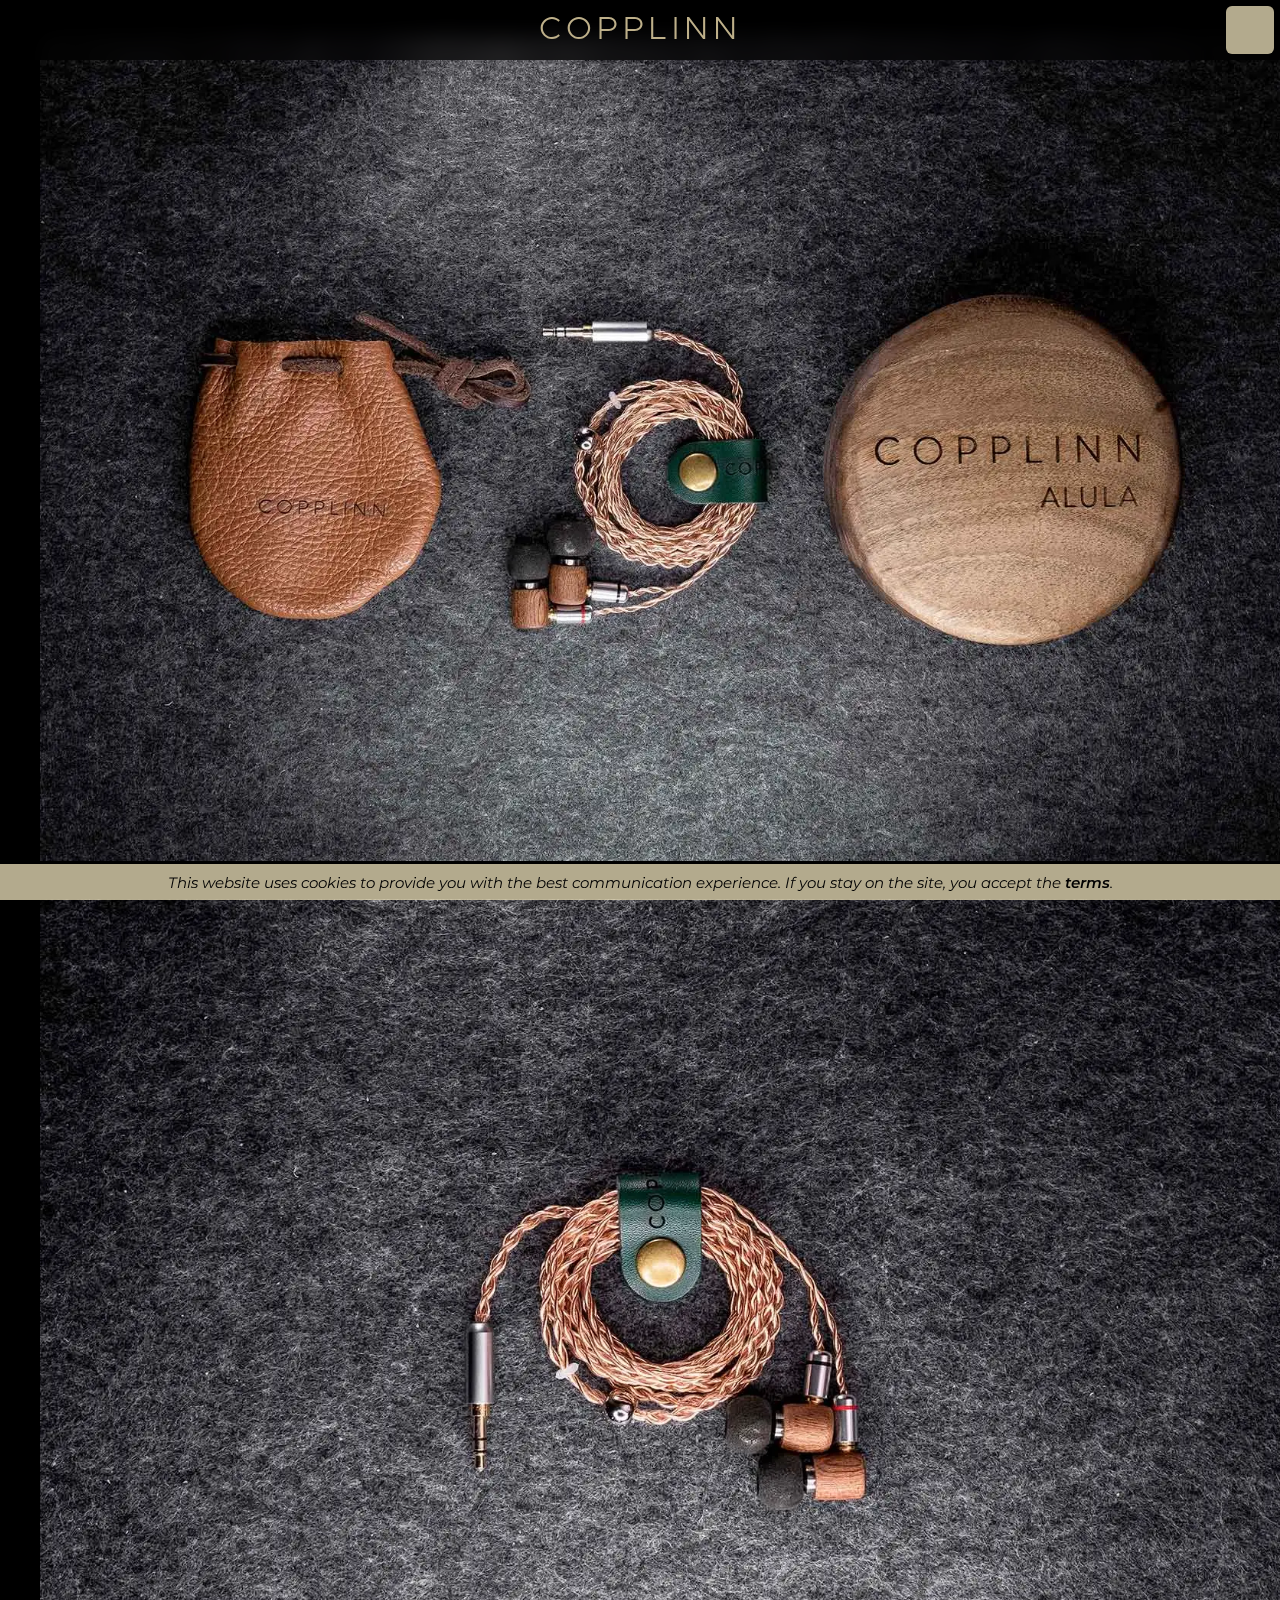
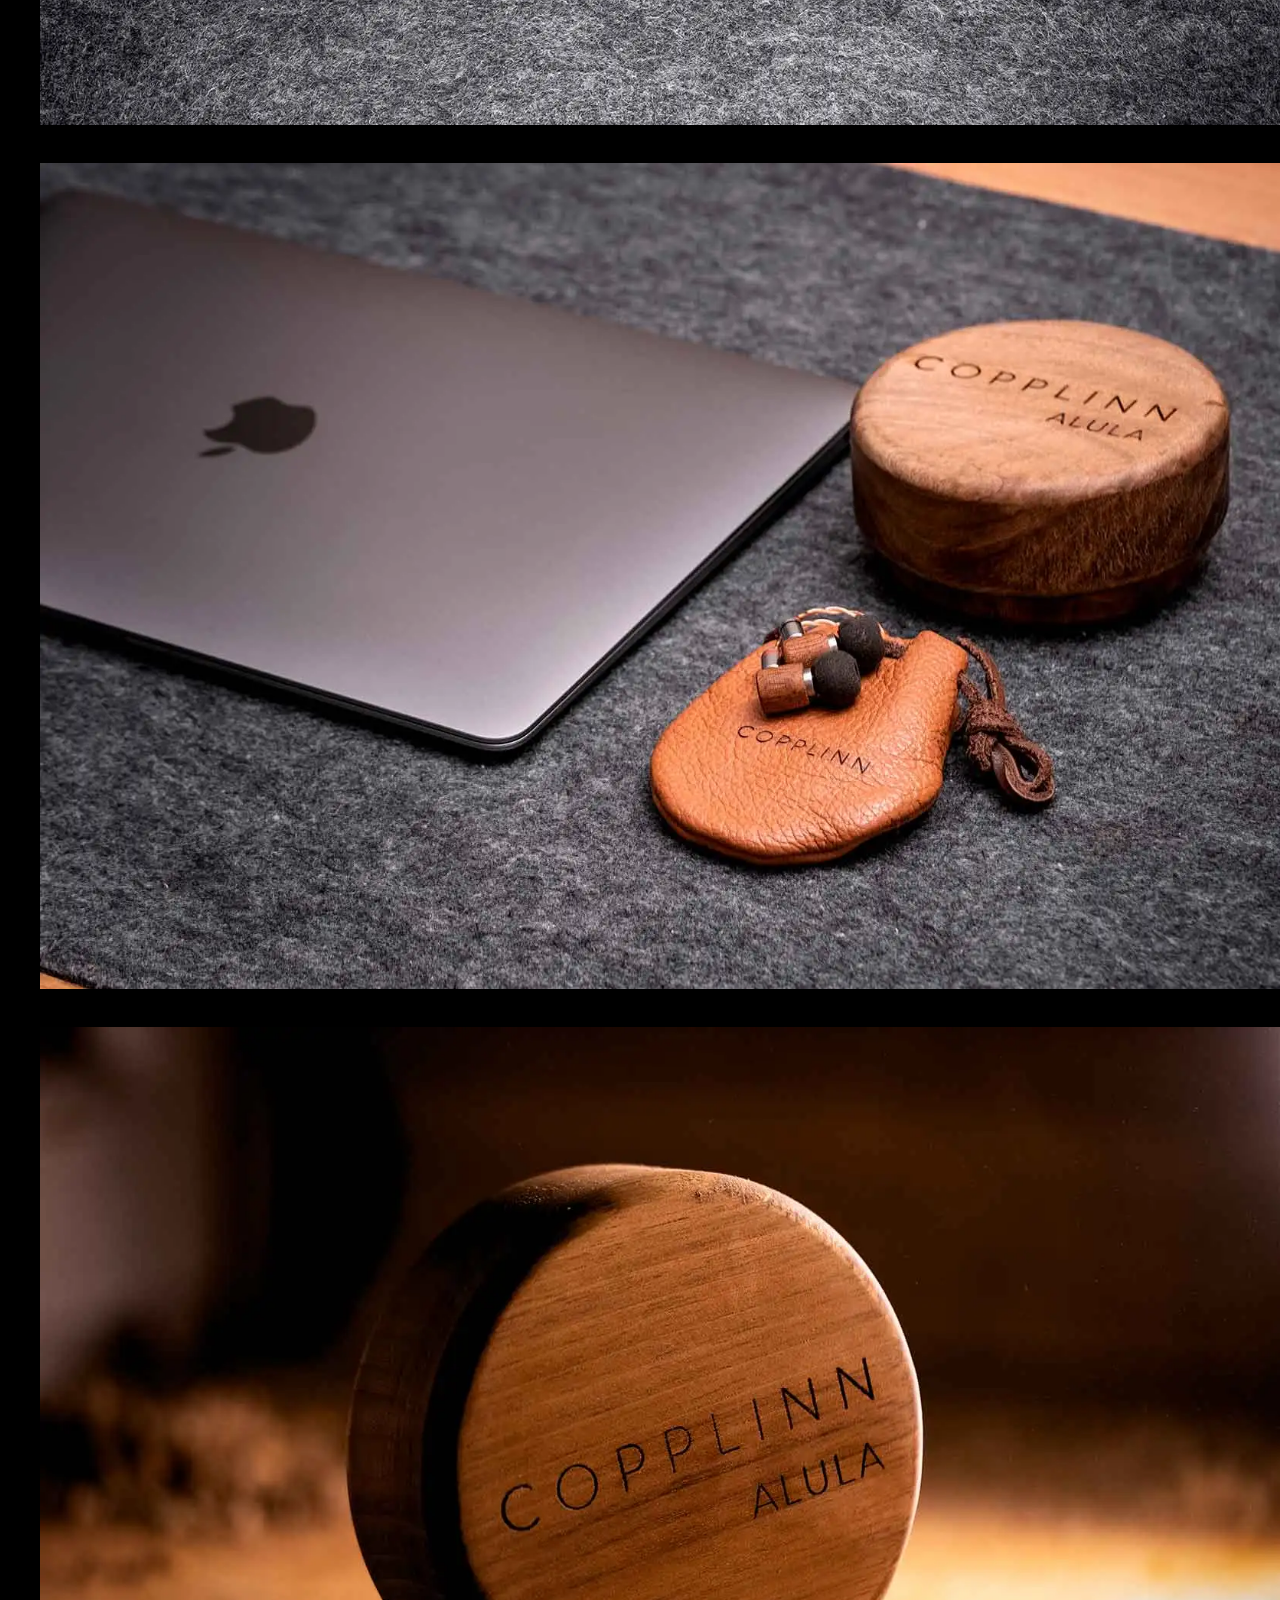
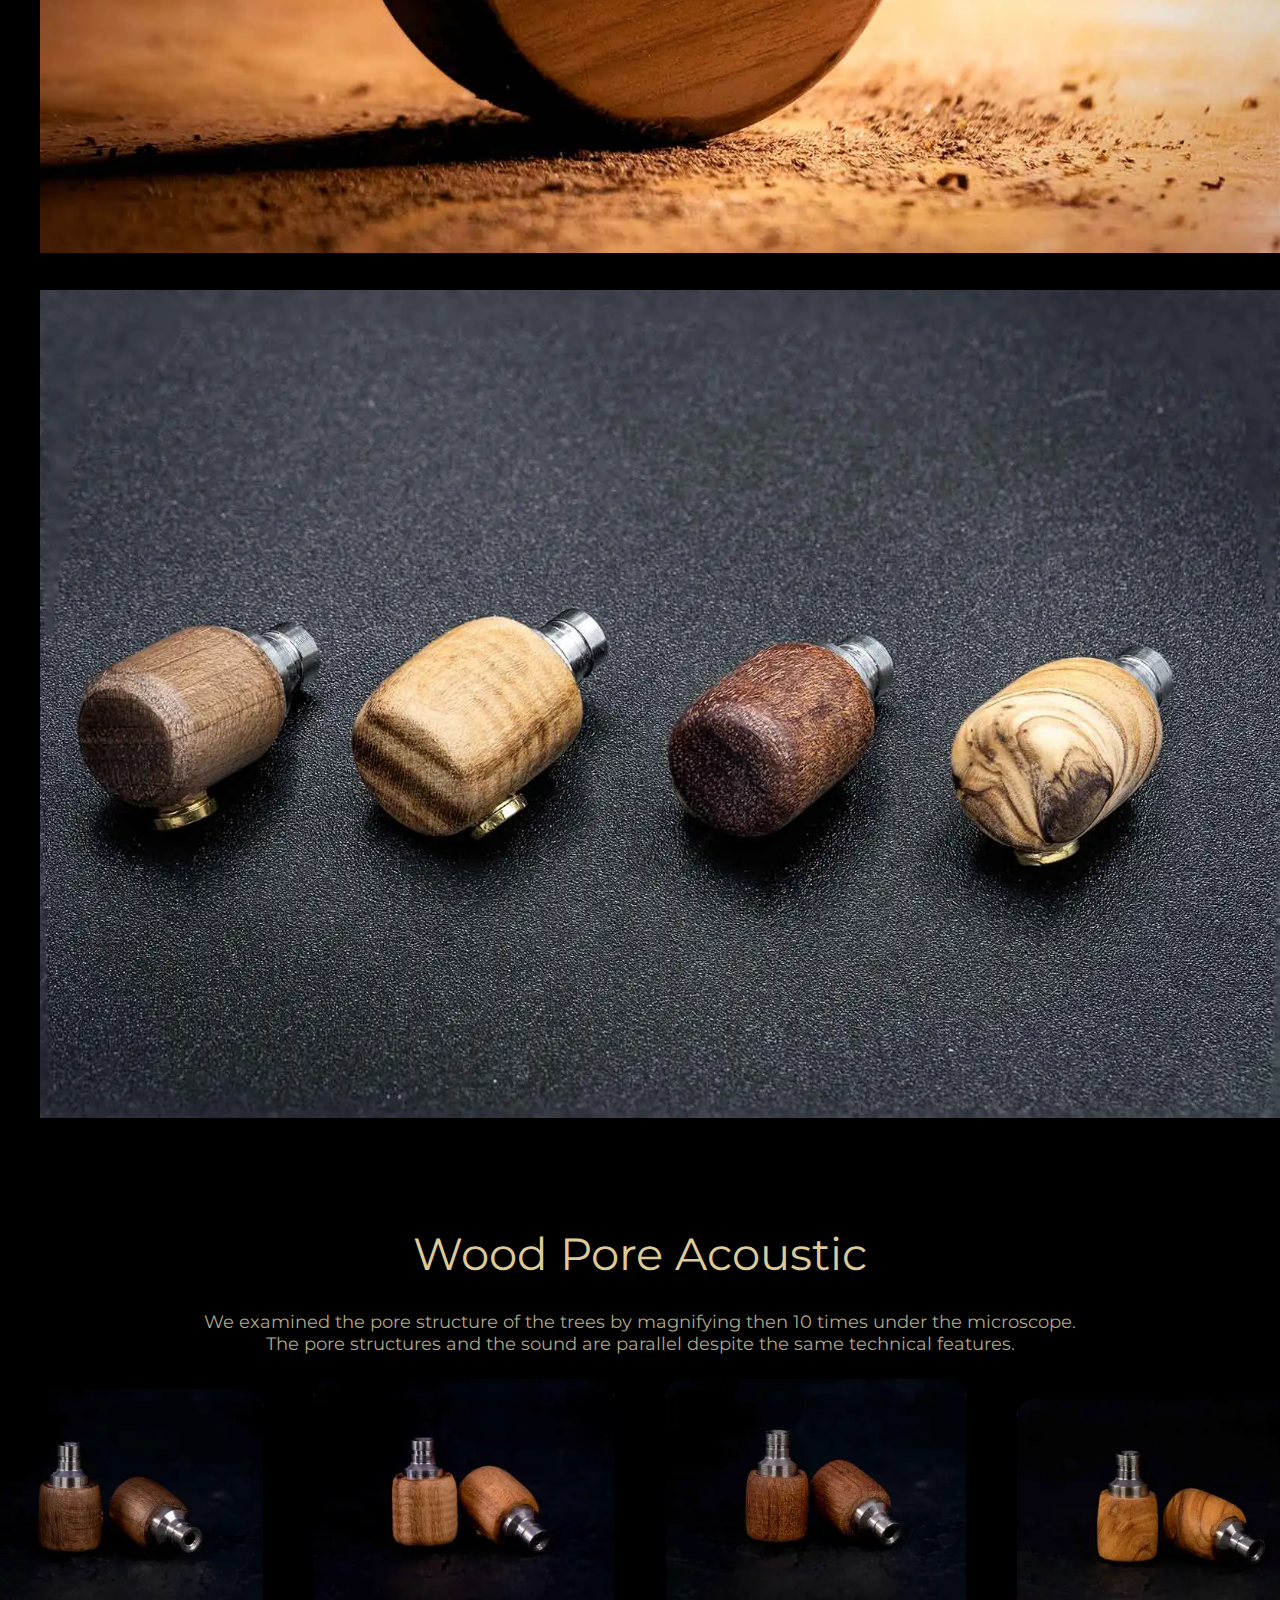
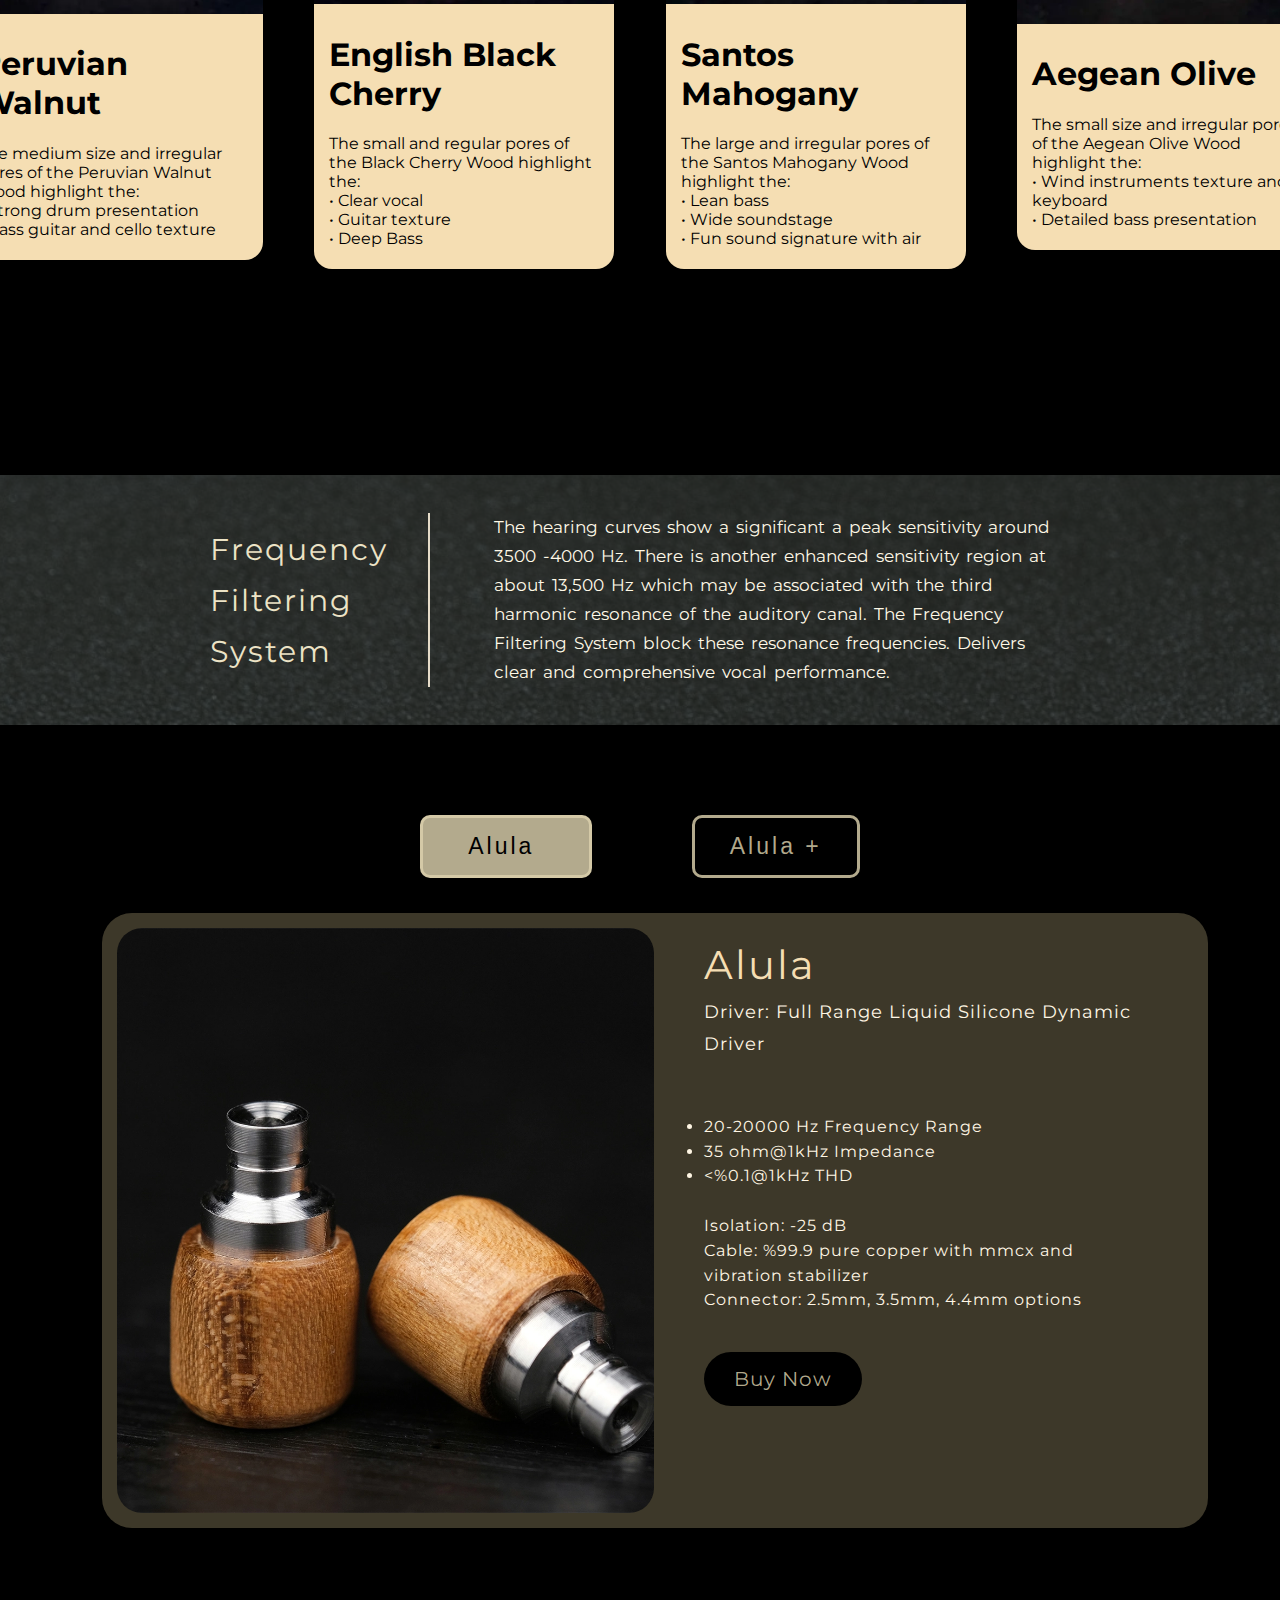
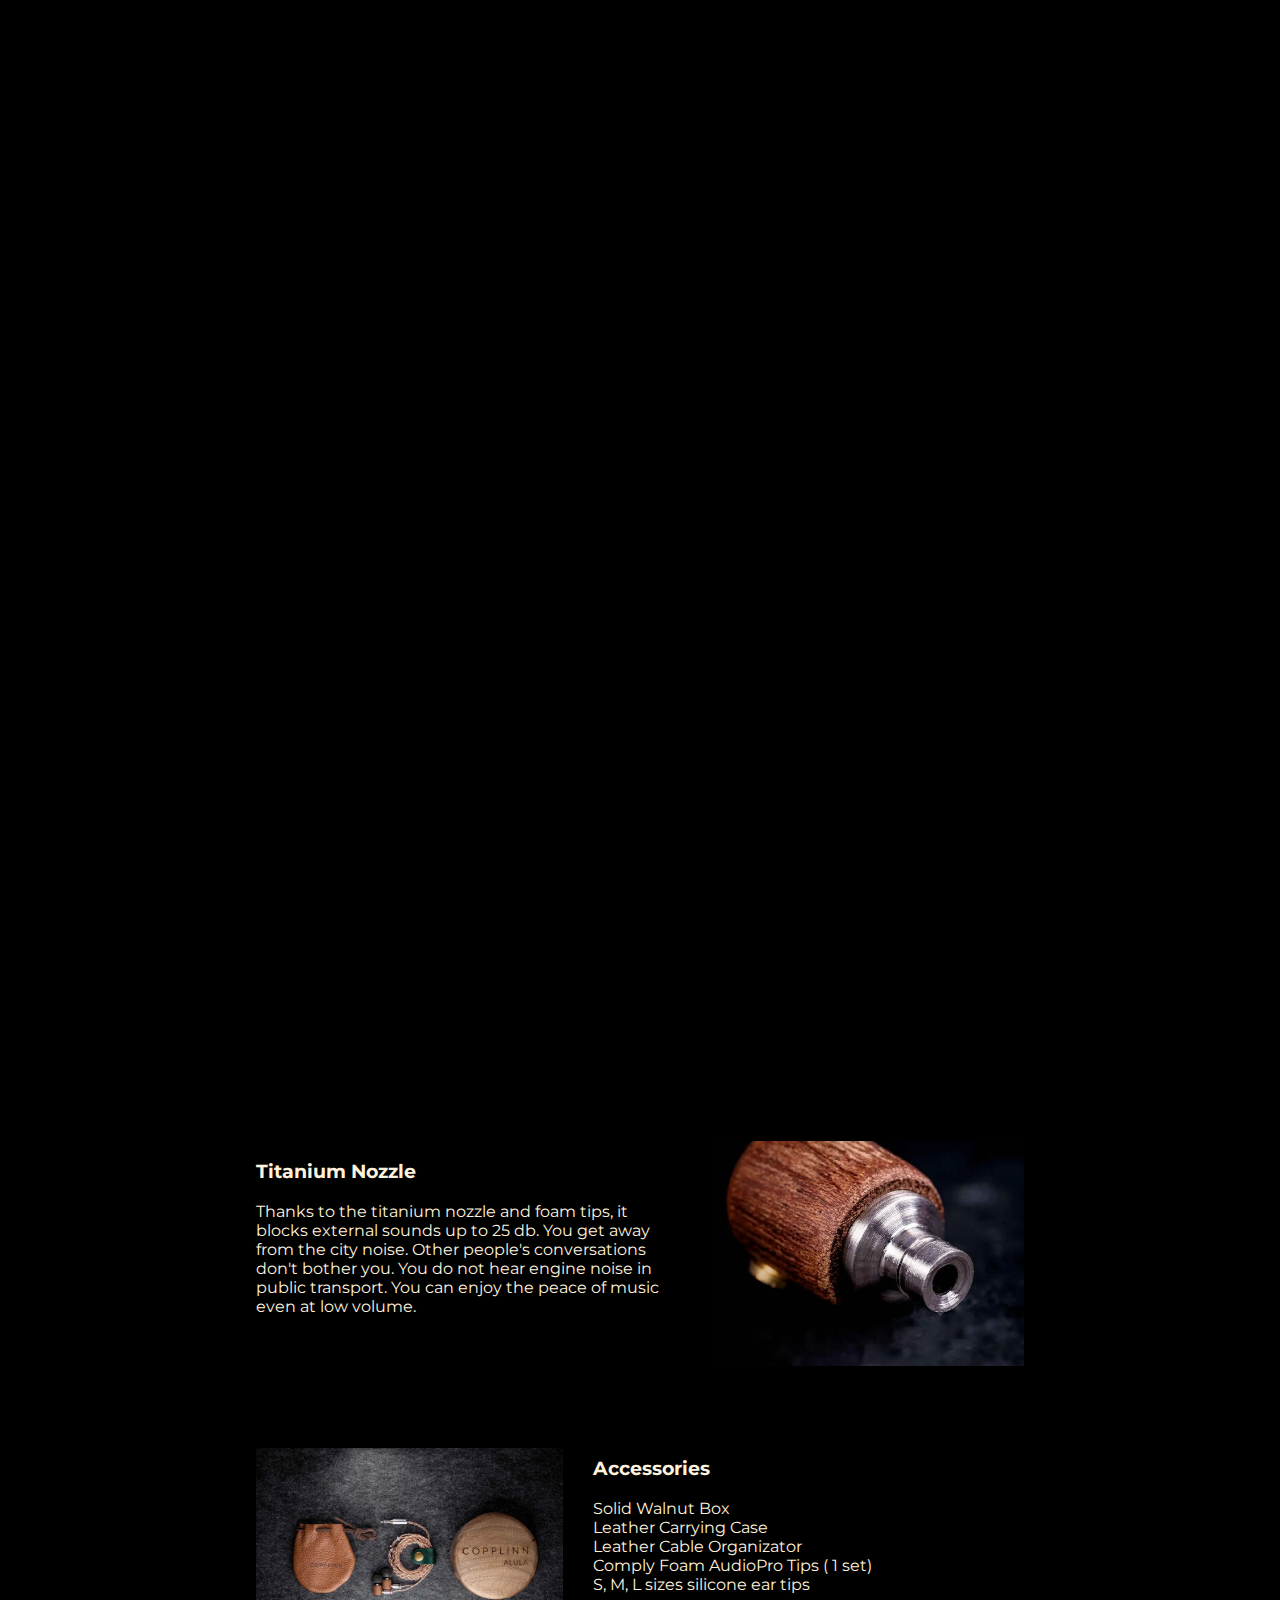
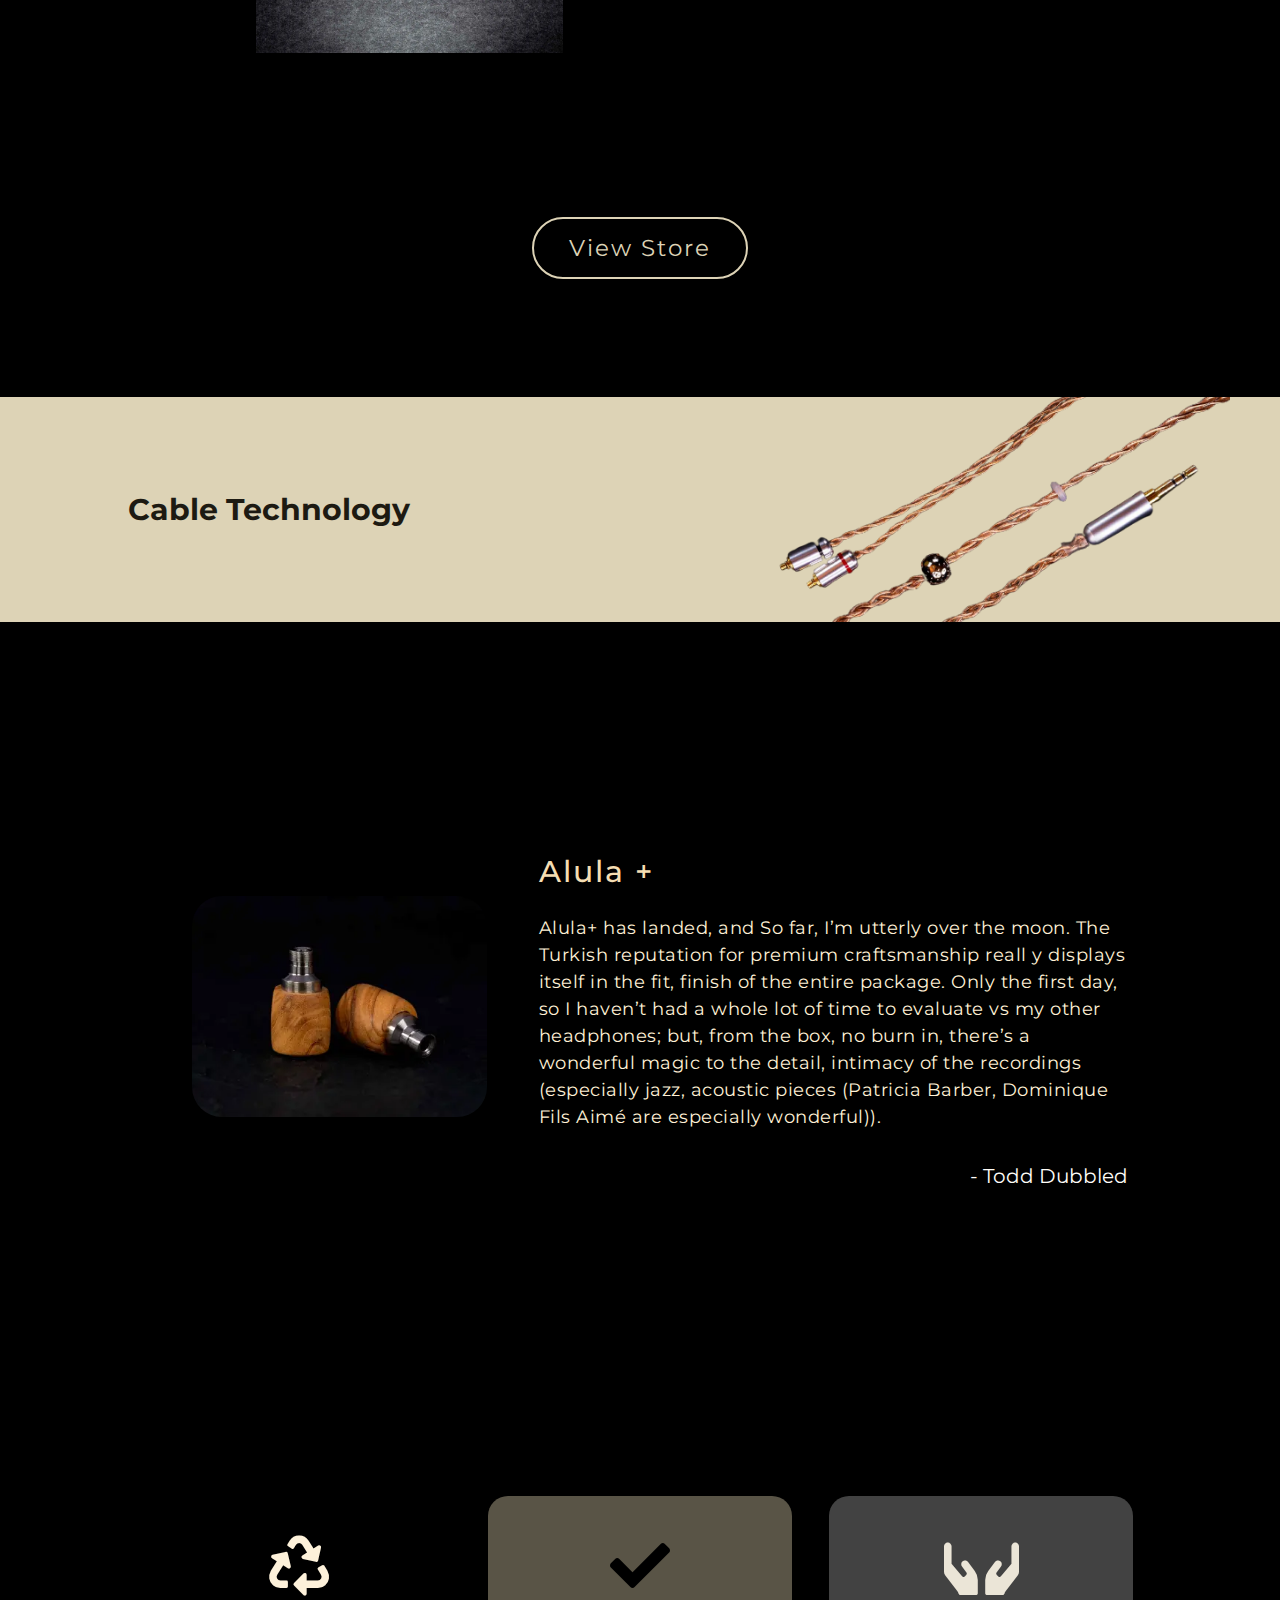
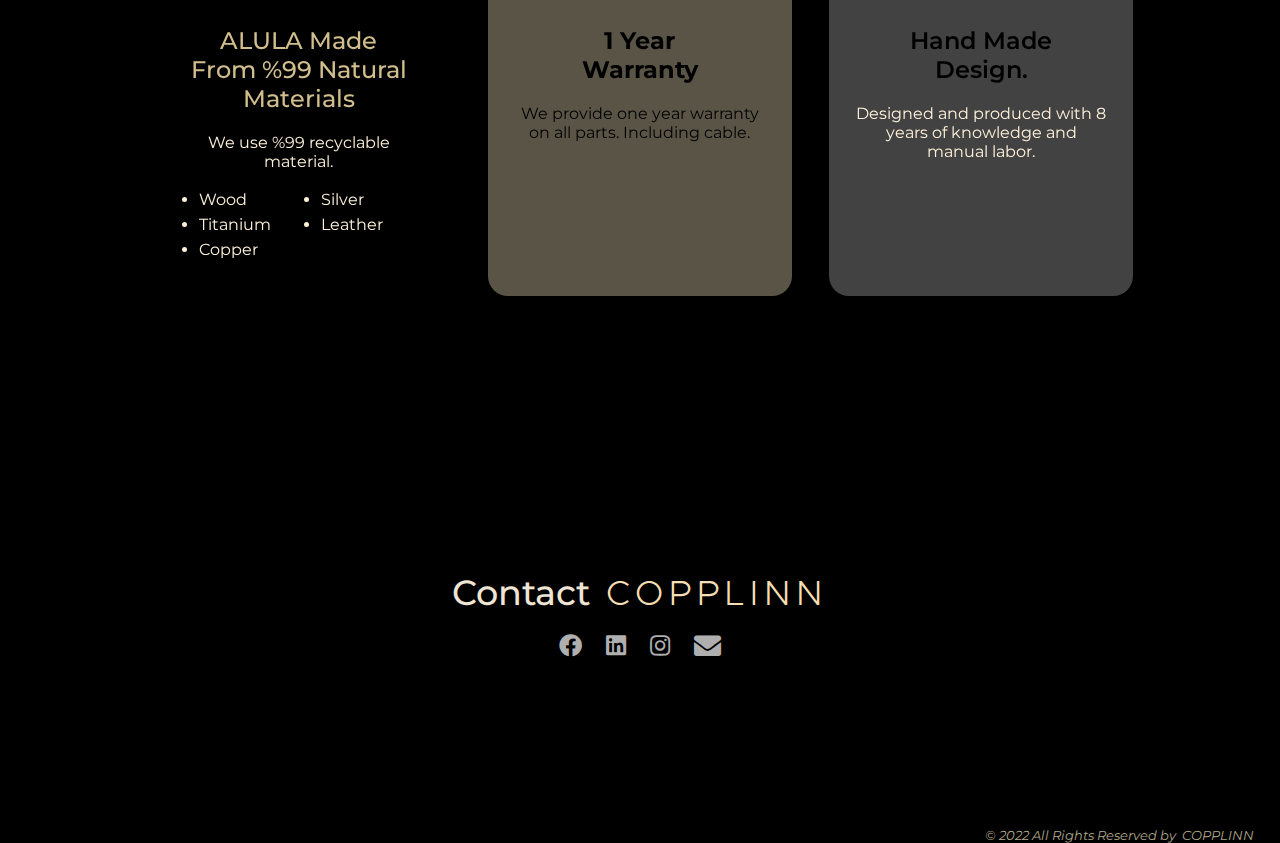
==== commit ee78724b: "Loading section suspected" ====
--- a/index.html
+++ b/index.html
@@ -78,7 +78,7 @@
         </div>
         <p>Please view from computer for a better experience</p>
     </div>
-    <div id="loading" class="loading"><img  oncontextmenu="return false" onselectstart="return false" ondragstart="return false" class="logo animate-flicker" src="img/copplinn.png"></div>
+    <!-- <div id="loading" class="loading"><img  oncontextmenu="return false" onselectstart="return false" ondragstart="return false" class="logo animate-flicker" src="img/copplinn.png"></div> -->
     <div class="topnav">
         <a href="index.html">
             <h1>Copplinn</h1>
--- a/css/style.css
+++ b/css/style.css
@@ -568,6 +568,26 @@
 .compText{
     padding-left: 30px;
 }
+/* --Explore */
+.storeLine{
+    margin:15vh 0;
+    width: 100vw;
+    text-align: center;
+}
+.store{
+    letter-spacing: 2px;
+    padding: 15px 35px;
+    border: 2px solid #DDD3B6;
+    border-radius: 50px;
+    text-align: center;
+    font-size: 23px;
+    color: #DDD3B6;
+    transition: 0.3s ease-in-out;
+}
+.store:hover{
+    background-color: #DDD3B6;
+    color: black;
+}
 /* -----secondLine */
 .secondLine{
     align-items: center;
@@ -1159,7 +1179,7 @@
     }
     .showCards .hCard{
         width: 300px;
-        height: 300px;
+        height: auto;
     }
     .showCards img{width: 225px;}
     .hCardText h1{font-size: 16px;}
@@ -1184,7 +1204,7 @@
     .duoTabcontent .row {
         flex-direction: column;
     }
-    .duoTab{height: 75vh;}
+    .duoTab{height: auto;}
     .duoTab .right{
         width: 90vw;
         height: 22vh !important;
@@ -1216,7 +1236,8 @@
     .kolaj{
         background: url(/img/kolajRes.png);
         background-repeat:no-repeat;
-        height: 85vh;
+        height: 110vh;
+        margin: 5vh 0 -5vh 0;
         background-size: 100%;
     }
     /* -------Component------ */
@@ -1236,6 +1257,27 @@
     .comp .left{width: 90%;text-align: center;}
     .comp .right{width: 90%; border-radius: 14px;}
     .compText{padding: 0;}
+    /* --Explore */
+.storeLine{
+    margin:8vh 0;
+    width: 100vw;
+    text-align: center;
+}
+.store{
+    letter-spacing: 2px;
+    padding: 15px 35px;
+    border: 2px solid #DDD3B6;
+    border-radius: 50px;
+    text-align: center;
+    font-size: 20px;
+    color: #DDD3B6;
+    transition: 0.3s ease-in-out;
+}
+.store:hover{
+    background-color: #DDD3B6;
+    color: black;
+}
+/* -----secondLine */
     /* -------cable Line -------- */
     .secondLine{display: none;}
     /* ----------Quote Slider--------- */
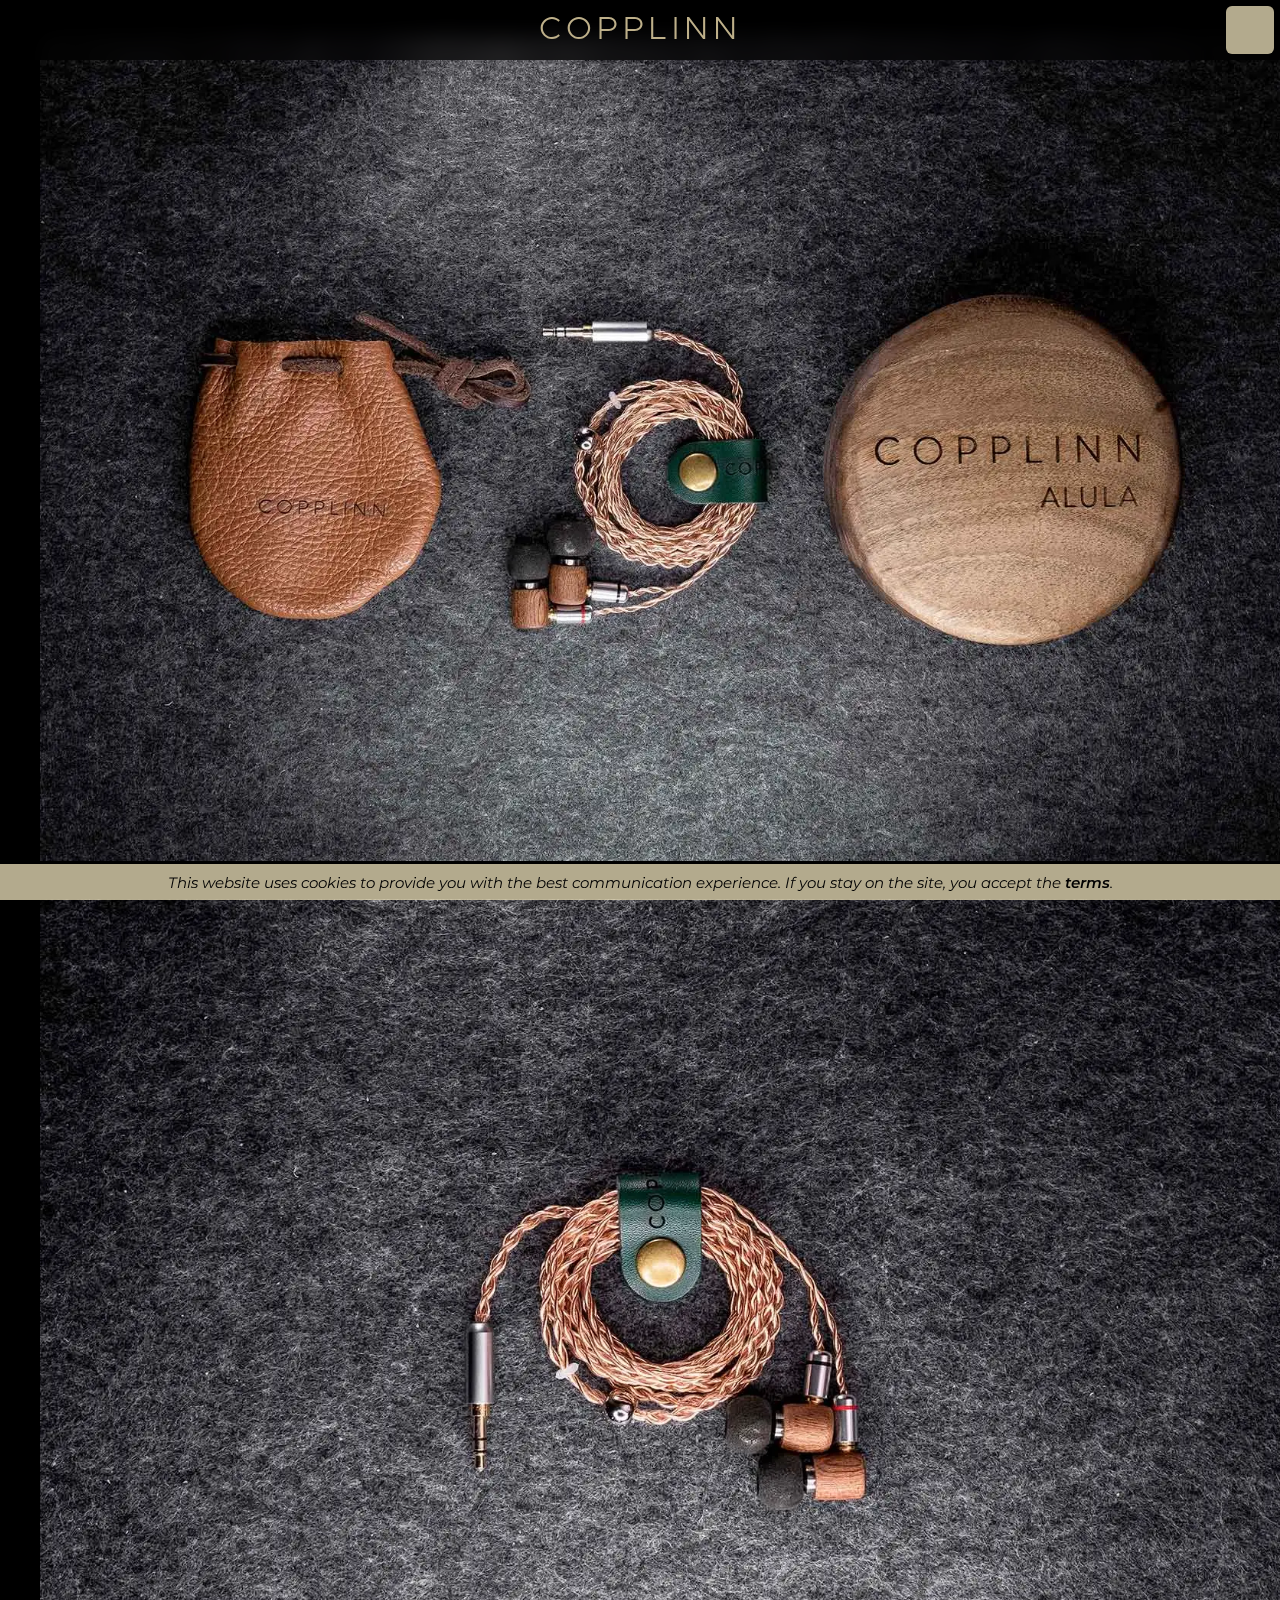
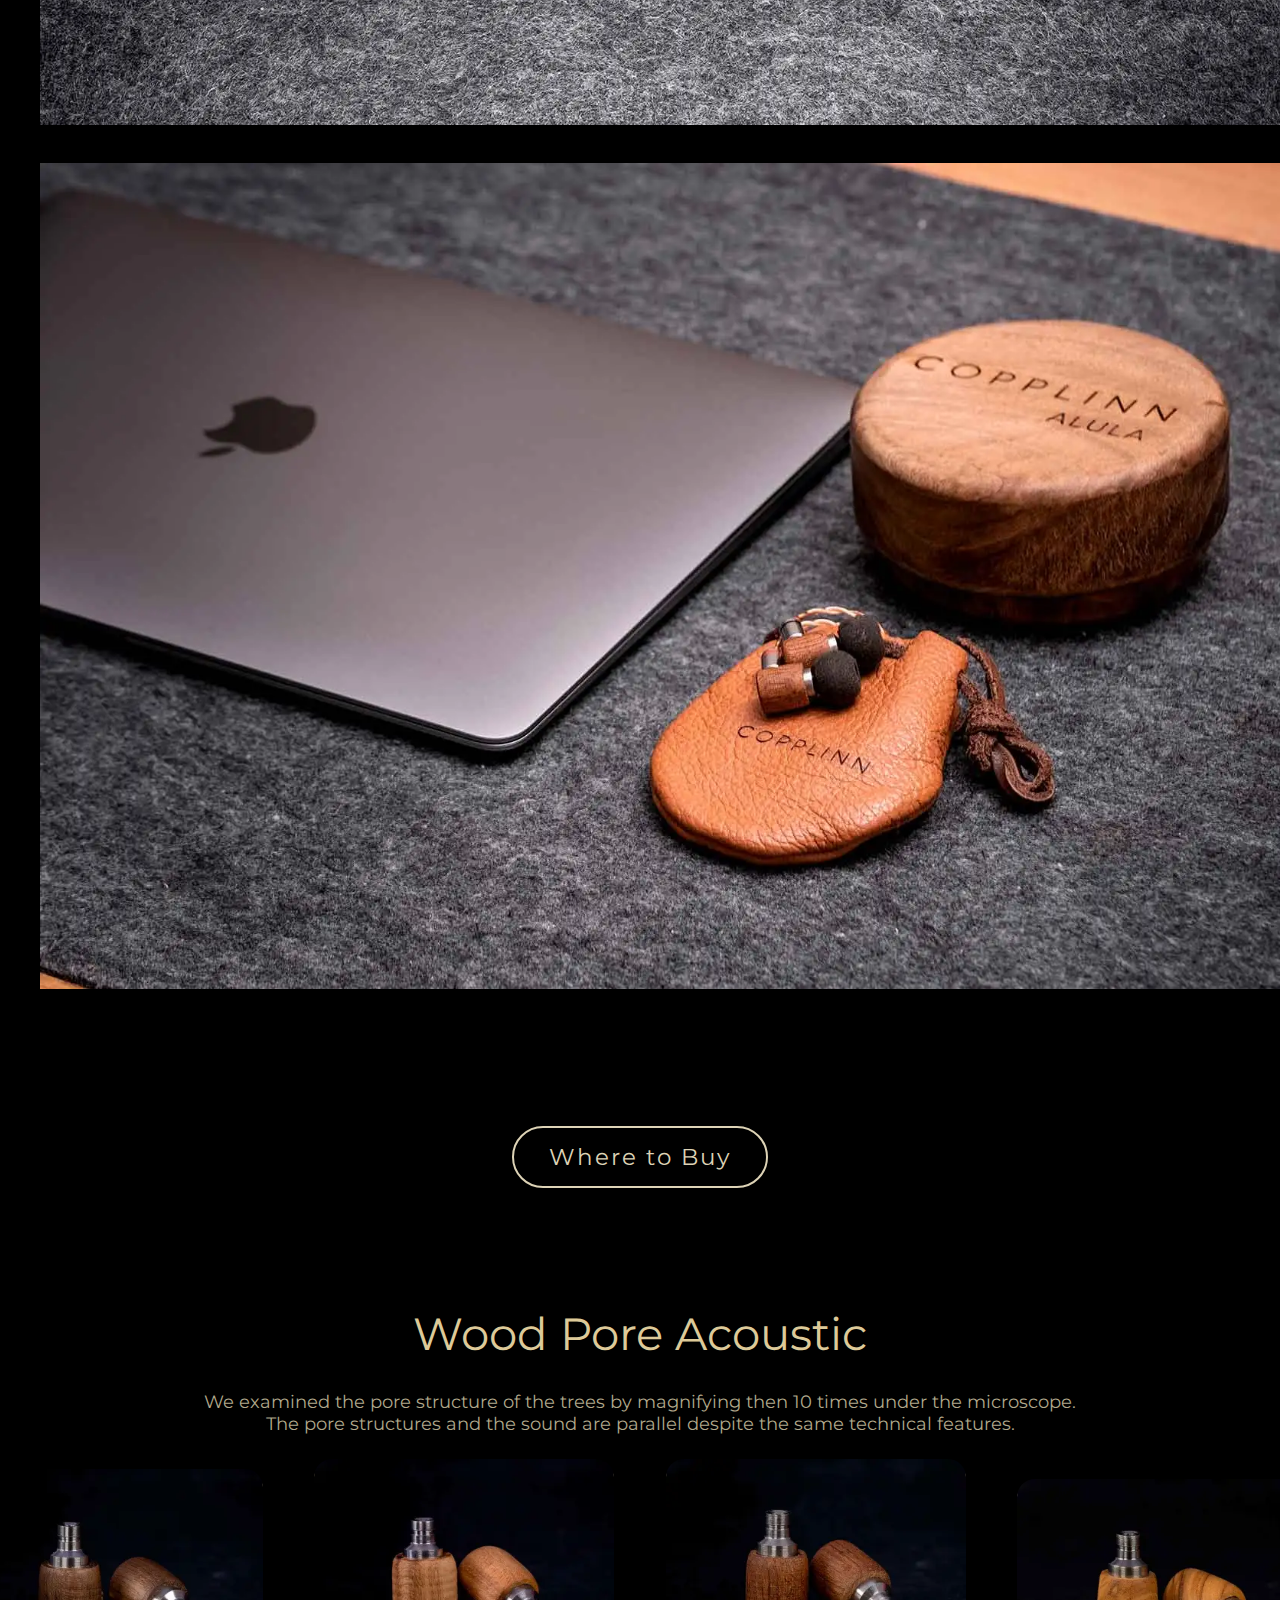
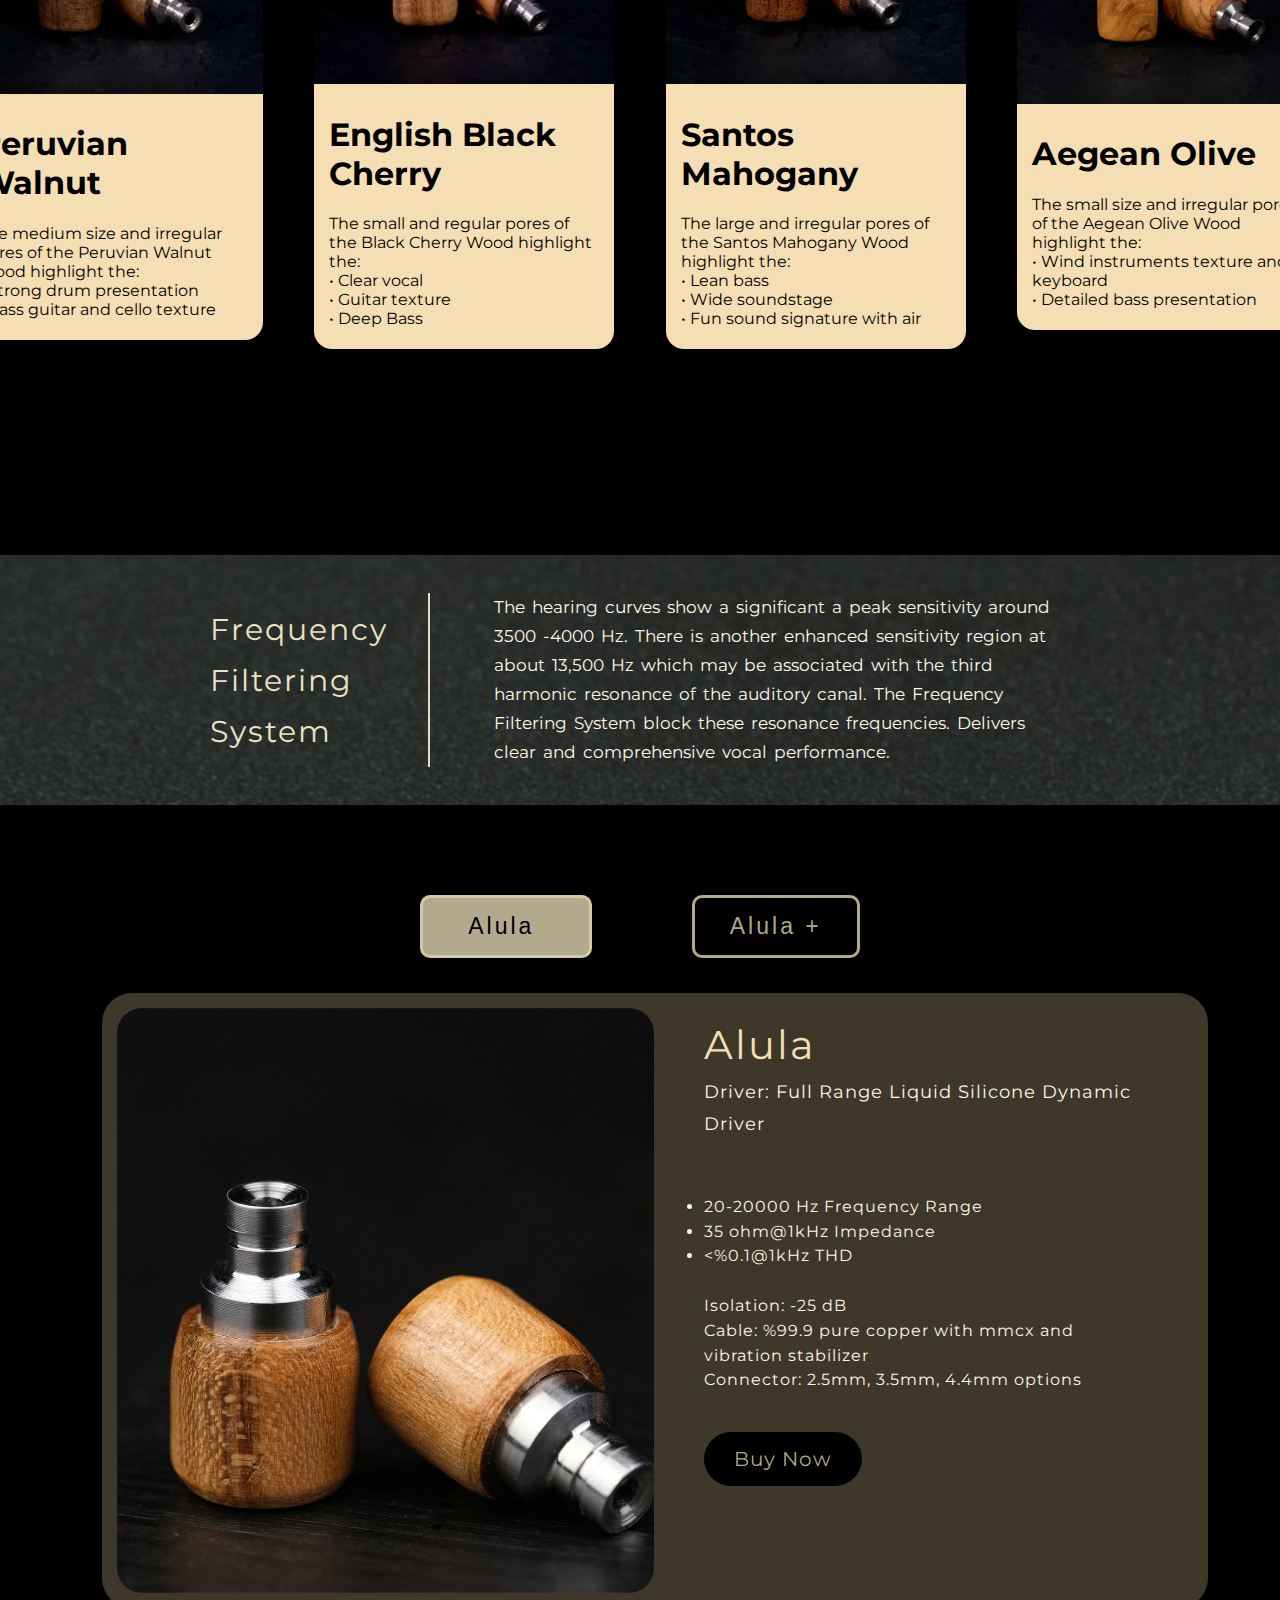
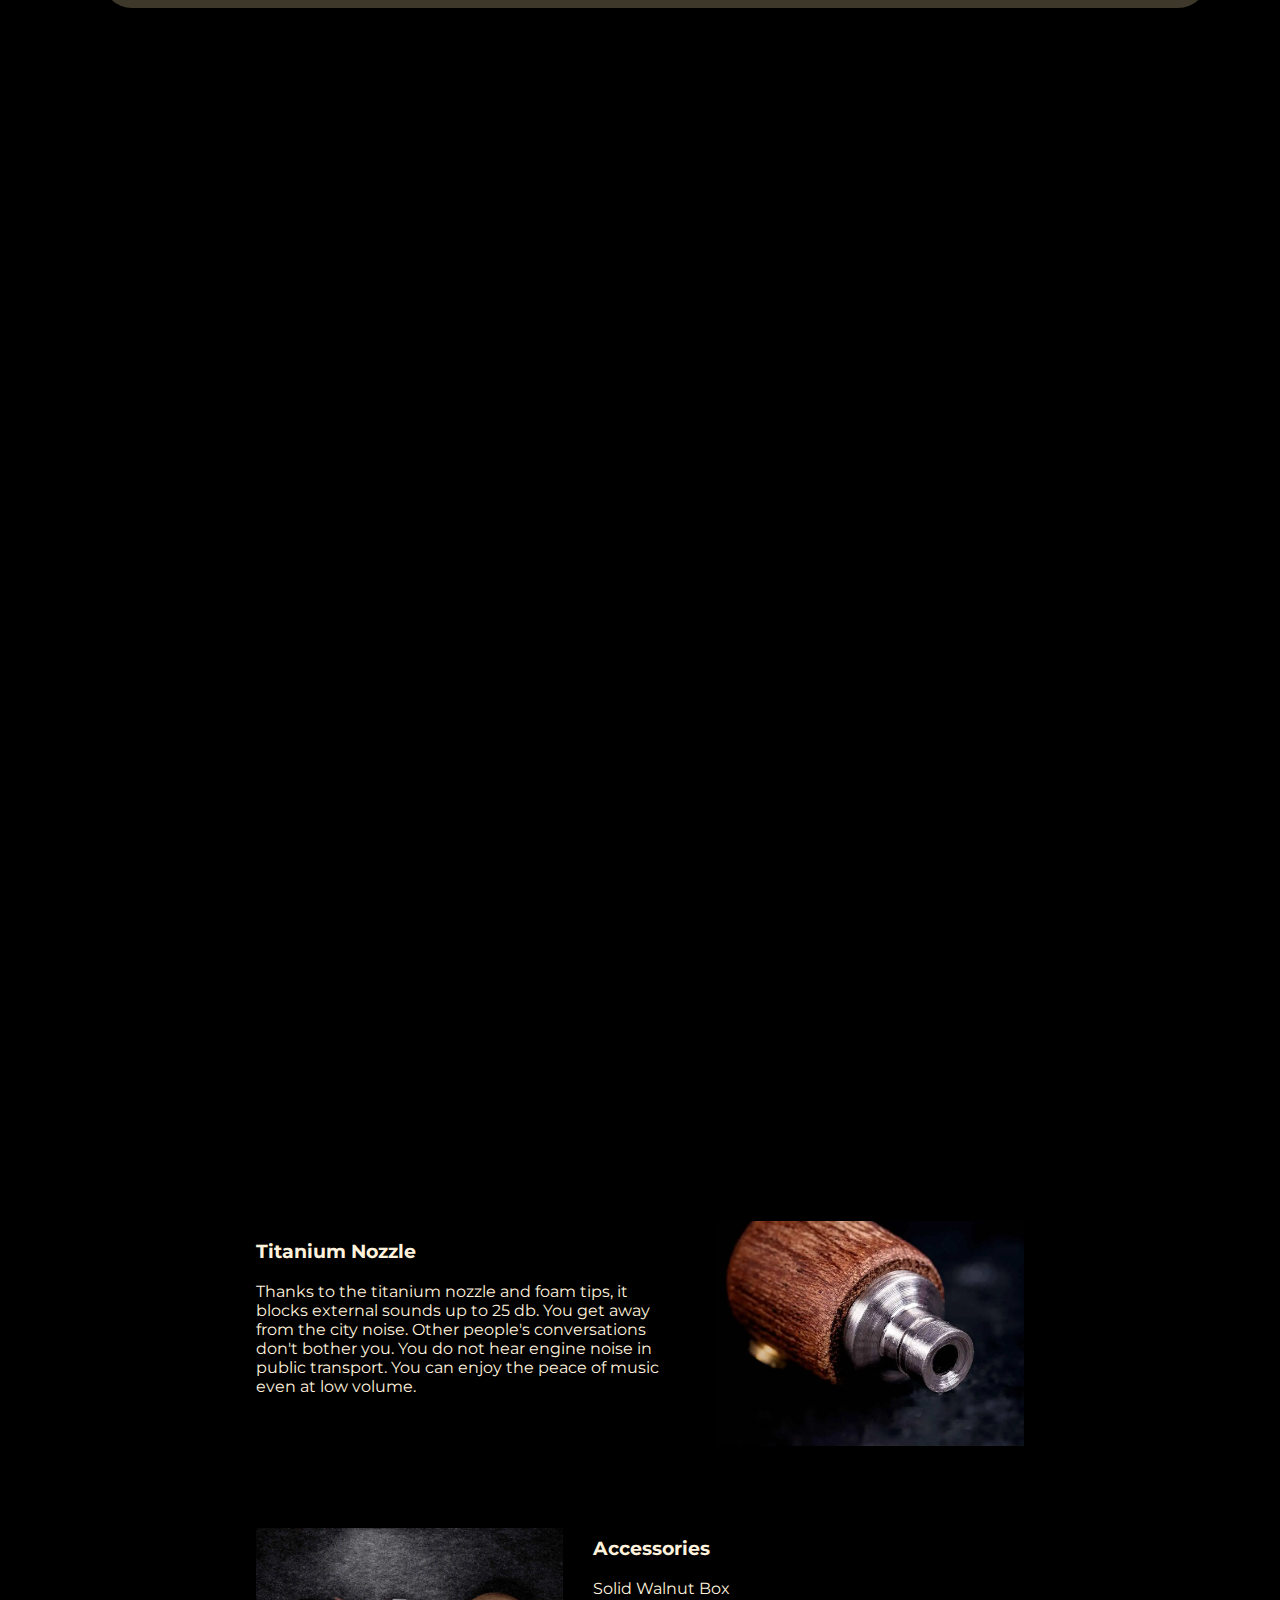
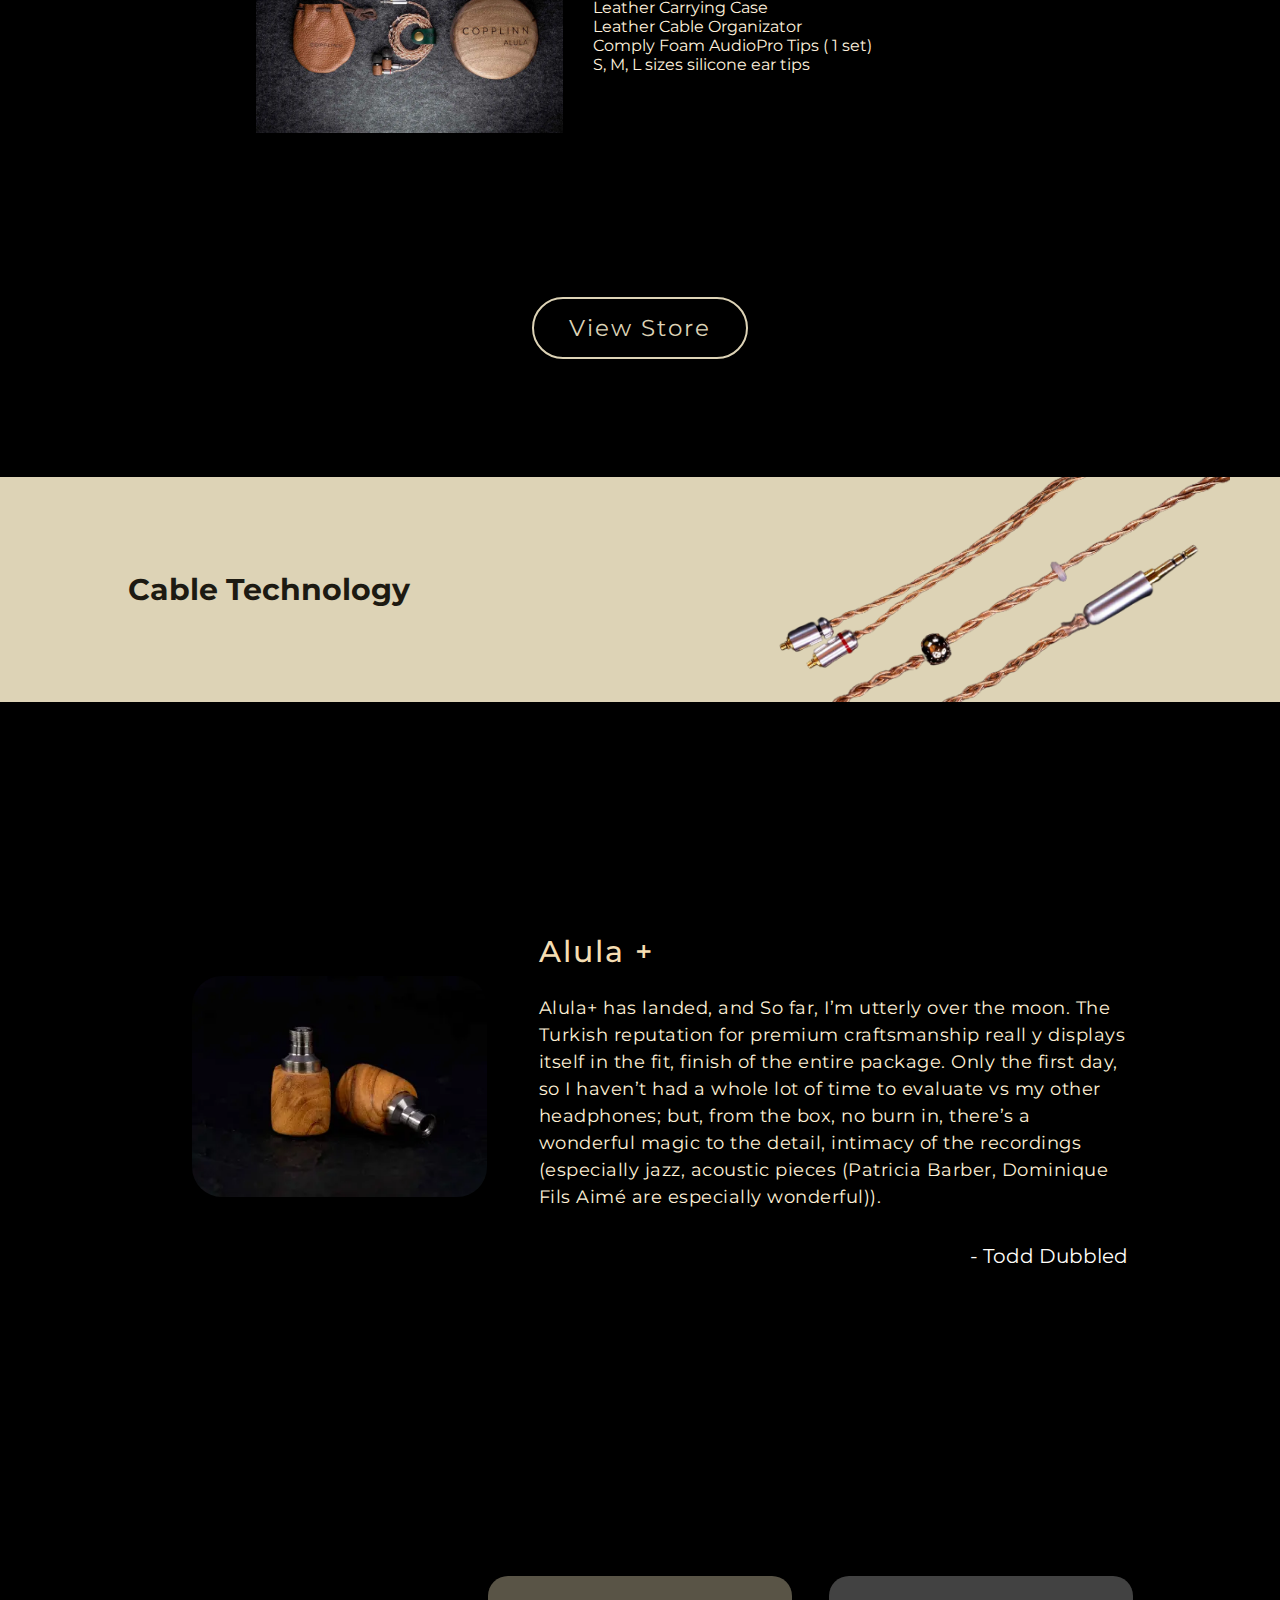
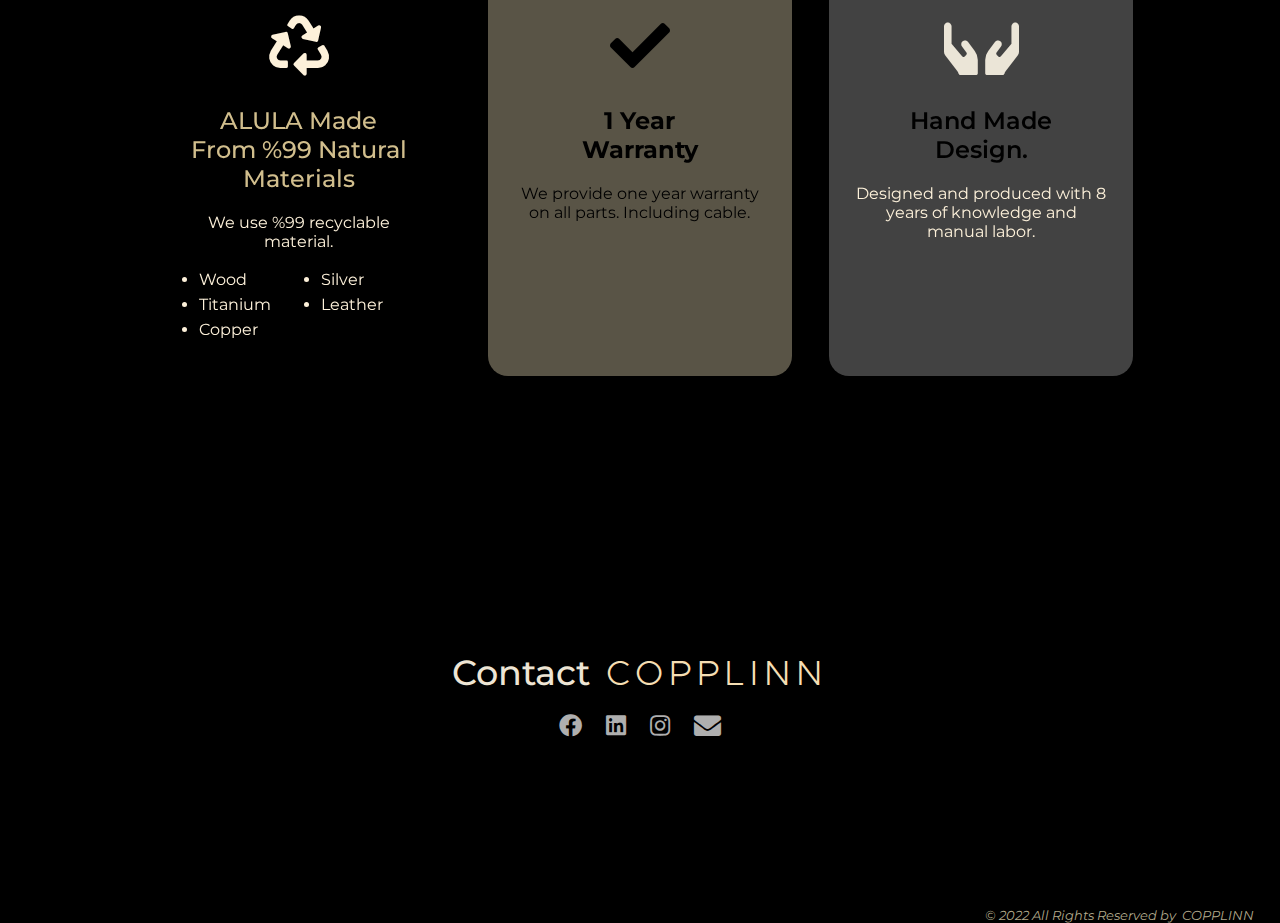
==== commit a5c66785: "Bug fix & where to buy forward" ====
--- a/index.html
+++ b/index.html
@@ -116,17 +116,23 @@
               <li class="splide__slide">
                 <img src="img/slide3.webp">
               </li>
-              <li class="splide__slide">
-                <img src="img/slide4.webp">
-              </li>
-              <li class="splide__slide">
-                <img src="img/slide5.webp">
-              </li>
             </ul>
           </div>
         </div>
     </section>
 
+        <!-- Explore Shop -->
+        <div class="storeLine where">
+          <a href="about.html" target="_blank" rel="noopener noreferrer" class="store">Where to Buy</a>
+          </div>
+          <!-- Explore End -->
+
+    <!-- Where to buy Modal  -->
+
+<!-- The Modal -->
+
+
+    <!-- --- -->
     <h1 class="woodPore" id="woods">Wood Pore Acoustic</h1>
     <p class="woodPoreP">We examined the pore structure of the trees by magnifying then 10 times under the microscope. <br>The pore structures and the sound are parallel despite the same technical features.</p>
     <section class="showCards">
@@ -222,7 +228,7 @@
           <!-- ---- -->
           <div class="left">
         <h3>Alula +</h3>
-        <p>Driver: 2 Way Electro Magneto-Static woofer and tweeter.<br>
+        <p>Alula+ has Electro static (ESD) + dynamic driver combination with crossover.<br>
           <li>20-40000 Hz Frequency Range</li>
           <li>16 ohm@1kHz Impedance</li>
           <li><%0.1@1kHz THD</li>
@@ -269,7 +275,7 @@
 
     <!-- Explore Shop -->
     <div class="storeLine">
-    <a href="http://" target="_blank" rel="noopener noreferrer" class="store">View Store</a>
+    <a href="https://www.etsy.com/shop/CopplinnSound" target="_blank" rel="noopener noreferrer" class="store">View Store</a>
     </div>
     <!-- Explore End -->
     <section class="secondLine">
@@ -374,6 +380,8 @@
             <!-- -- -->
             </div>    
     </section>
+    
+    <footer>
     <section id="contact">
         <h1> Contact <span>COPPLINN</span></h1>
         <div class="social">
@@ -665,7 +673,8 @@
       <!-- ----TabsetFinish -->
     </div>
   
-  </div>
+   </div>
+    </footer>
 
 <script src="https://unpkg.com/aos@2.3.1/dist/aos.js"></script>
 <script src="https://cdn.jsdelivr.net/npm/@splidejs/splide@2.4.6/dist/js/splide.min.js"></script>
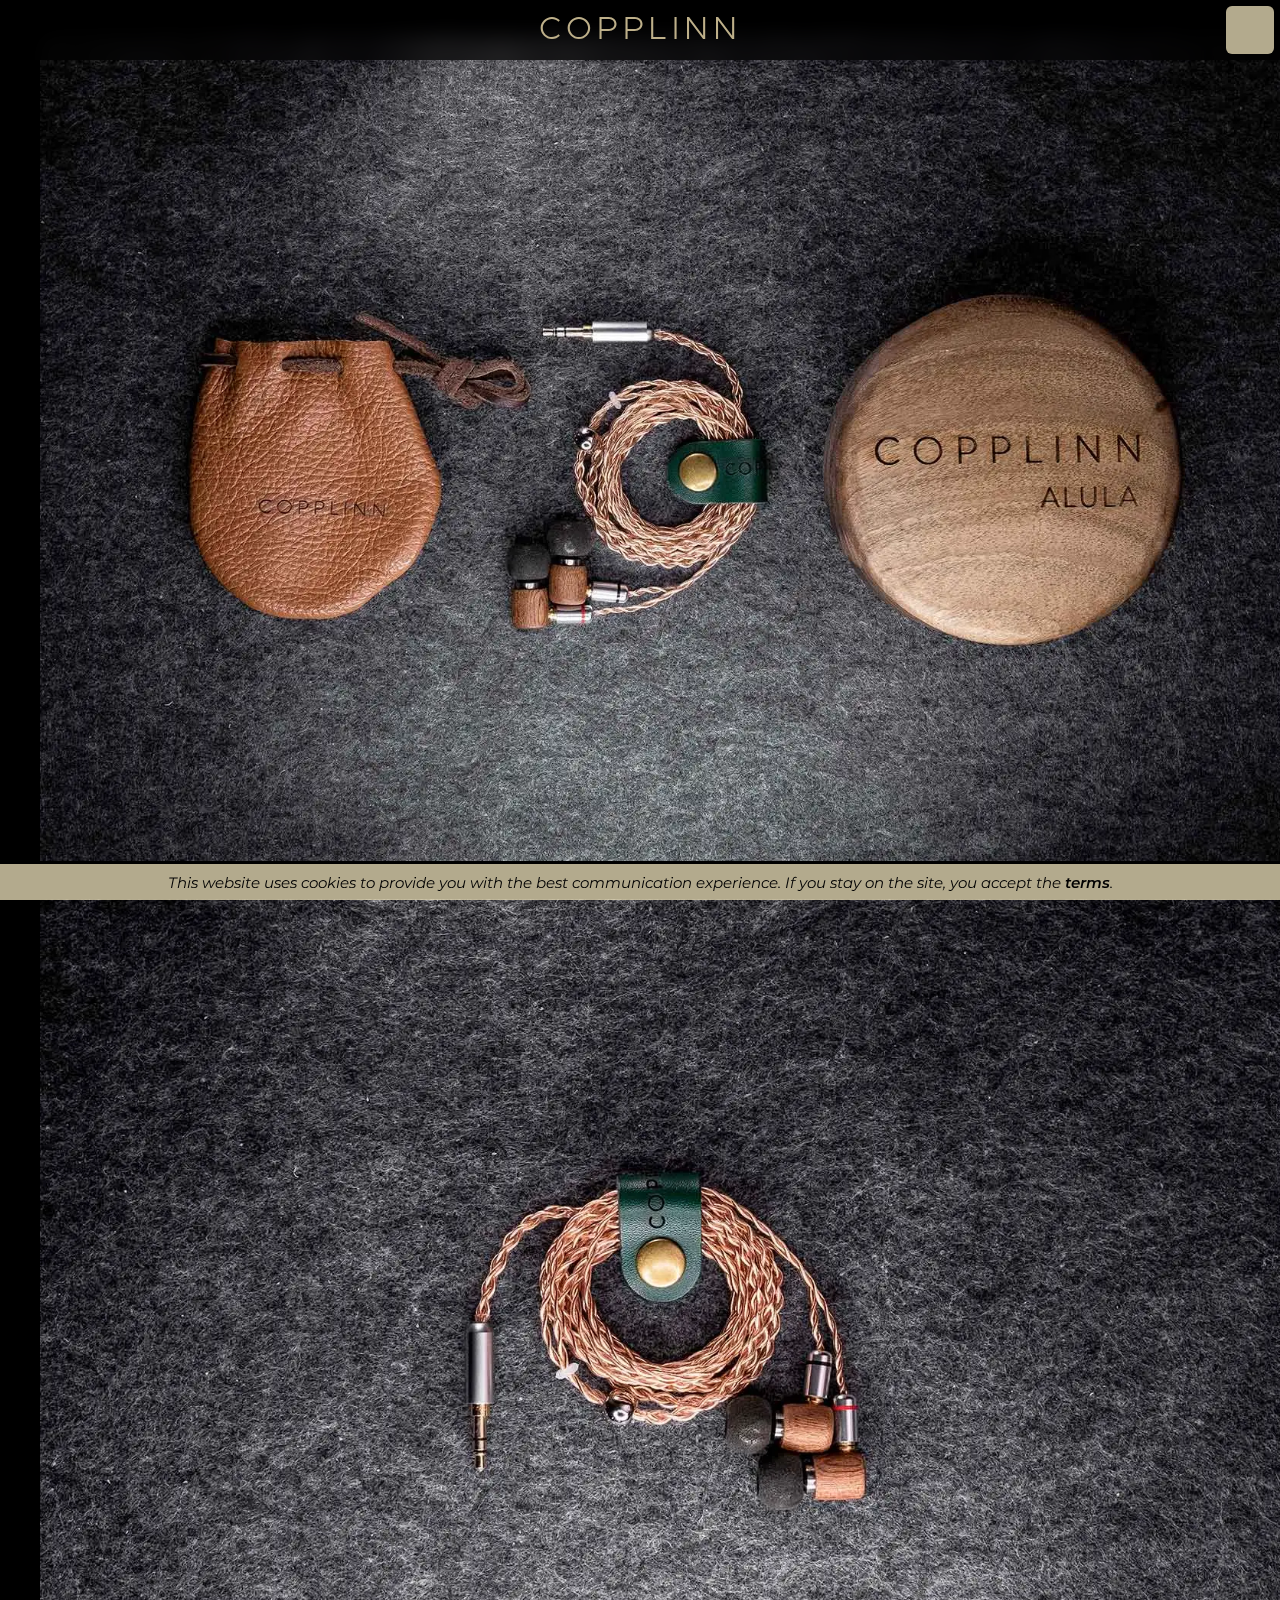
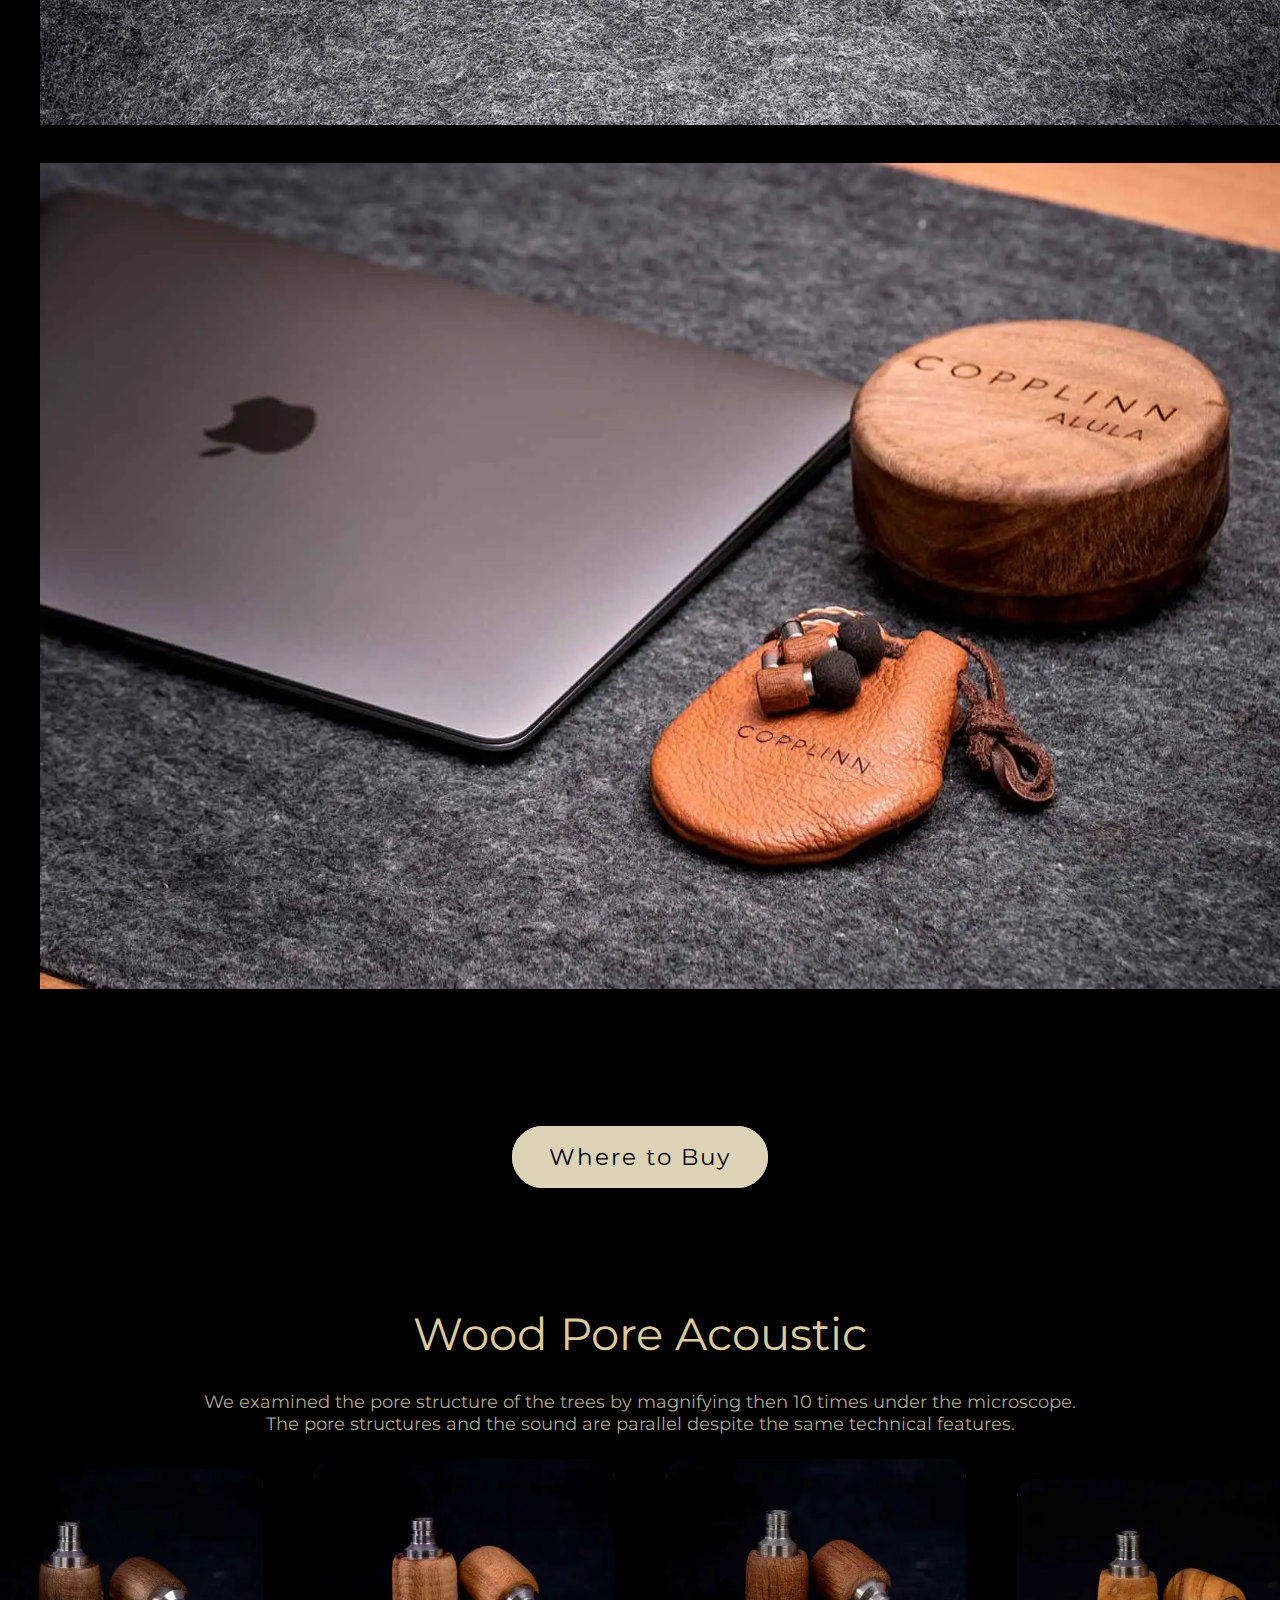
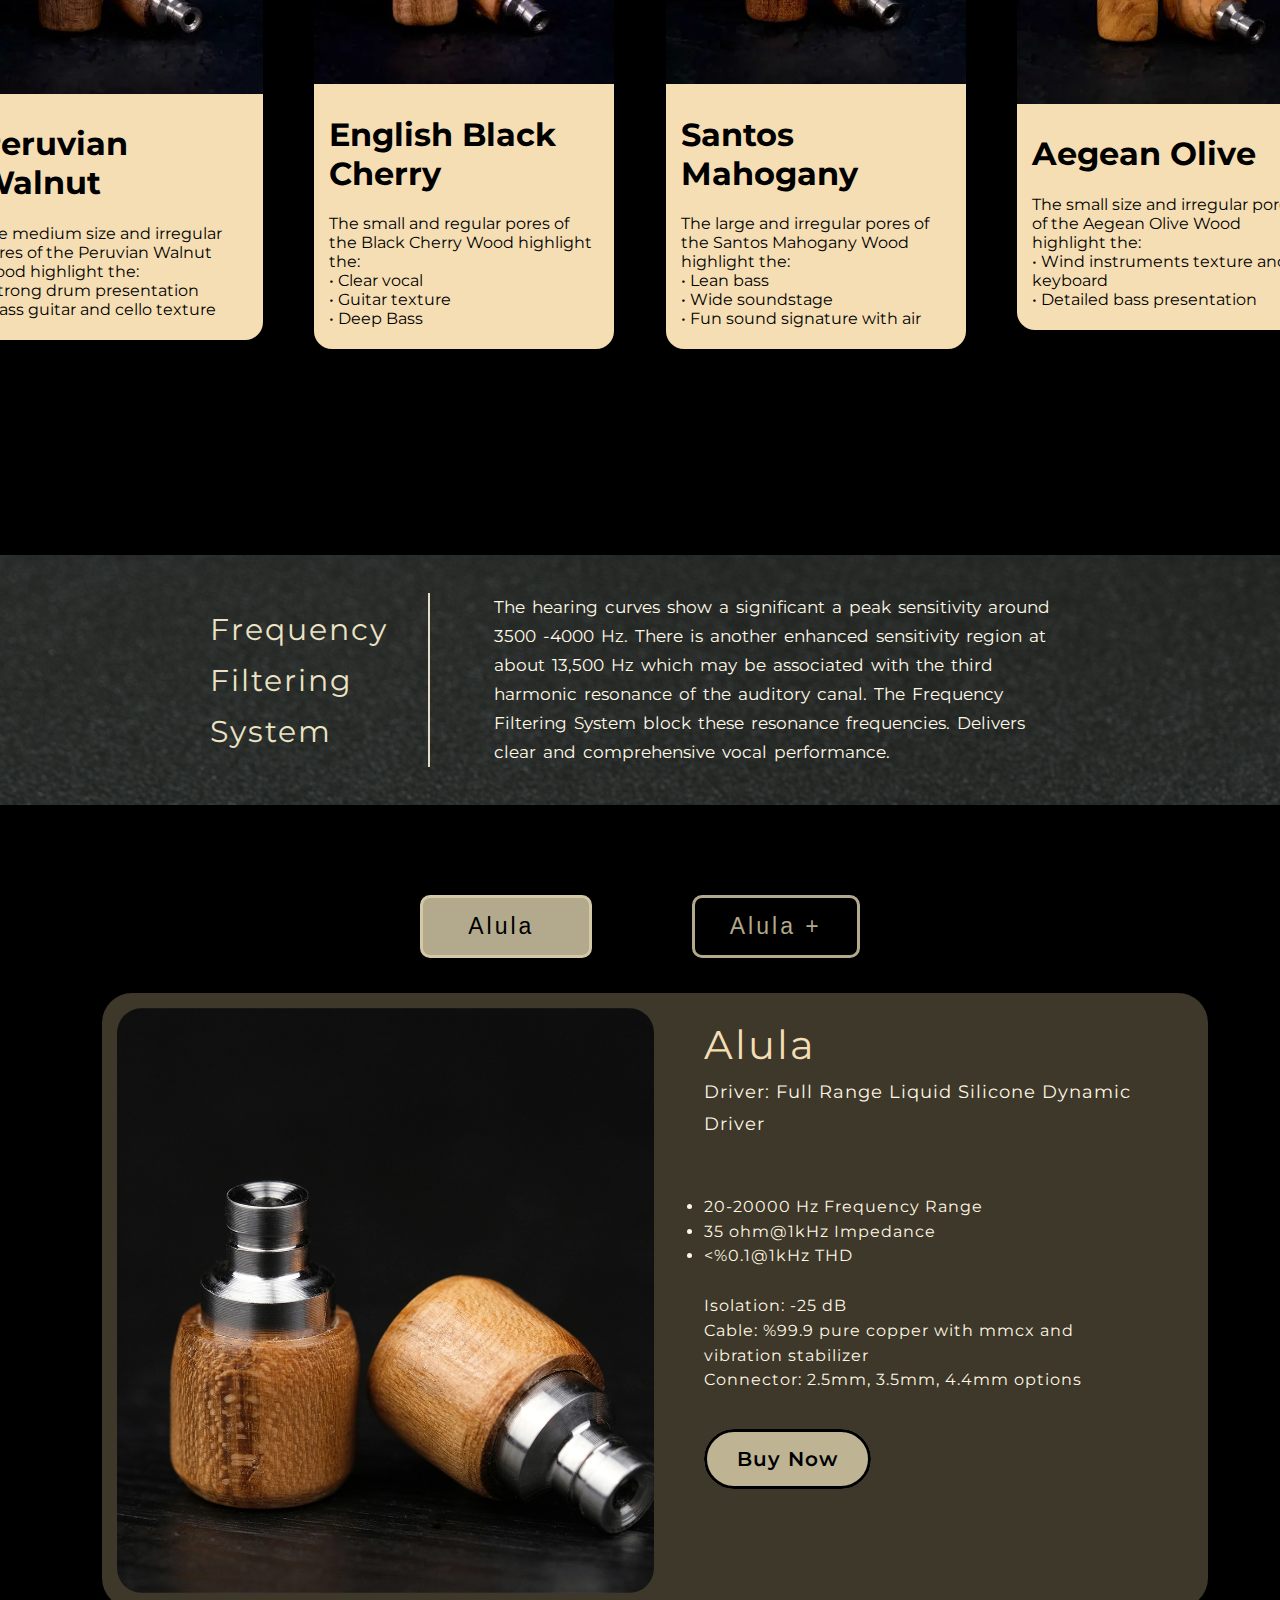
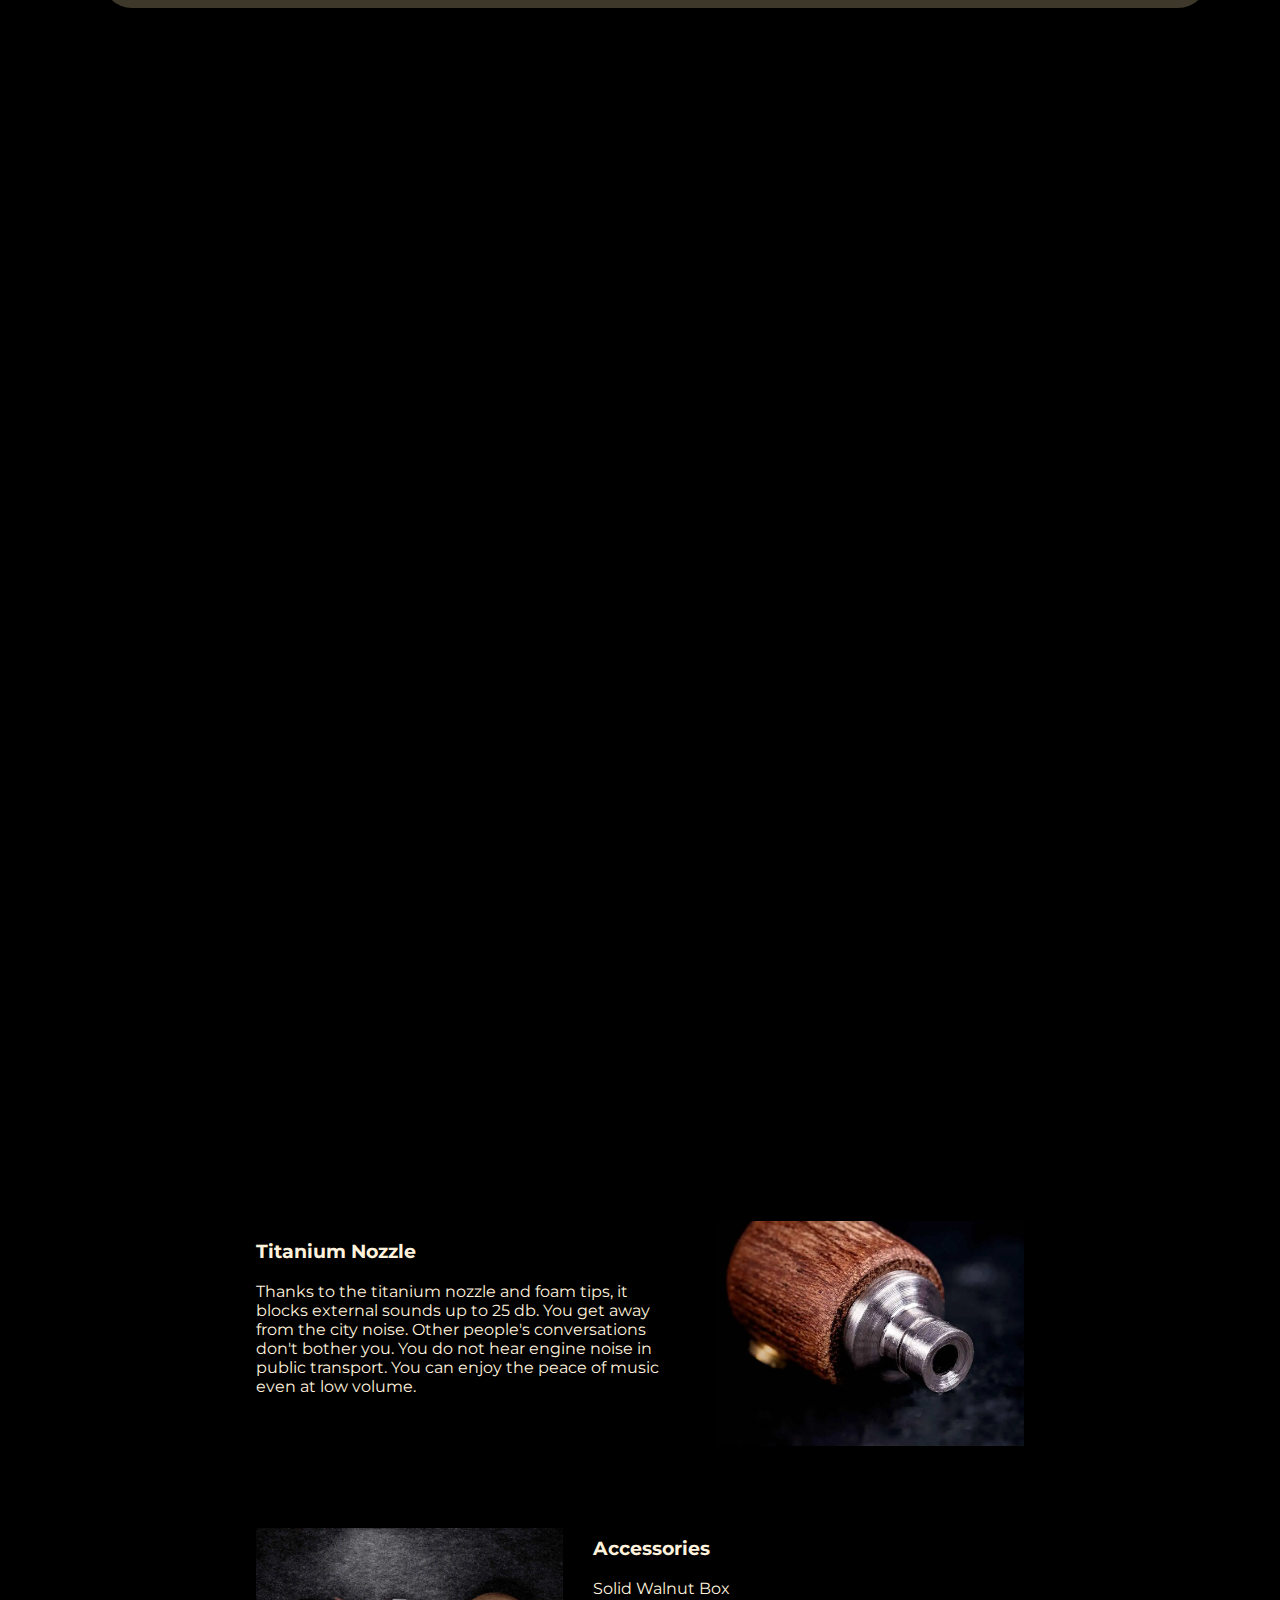
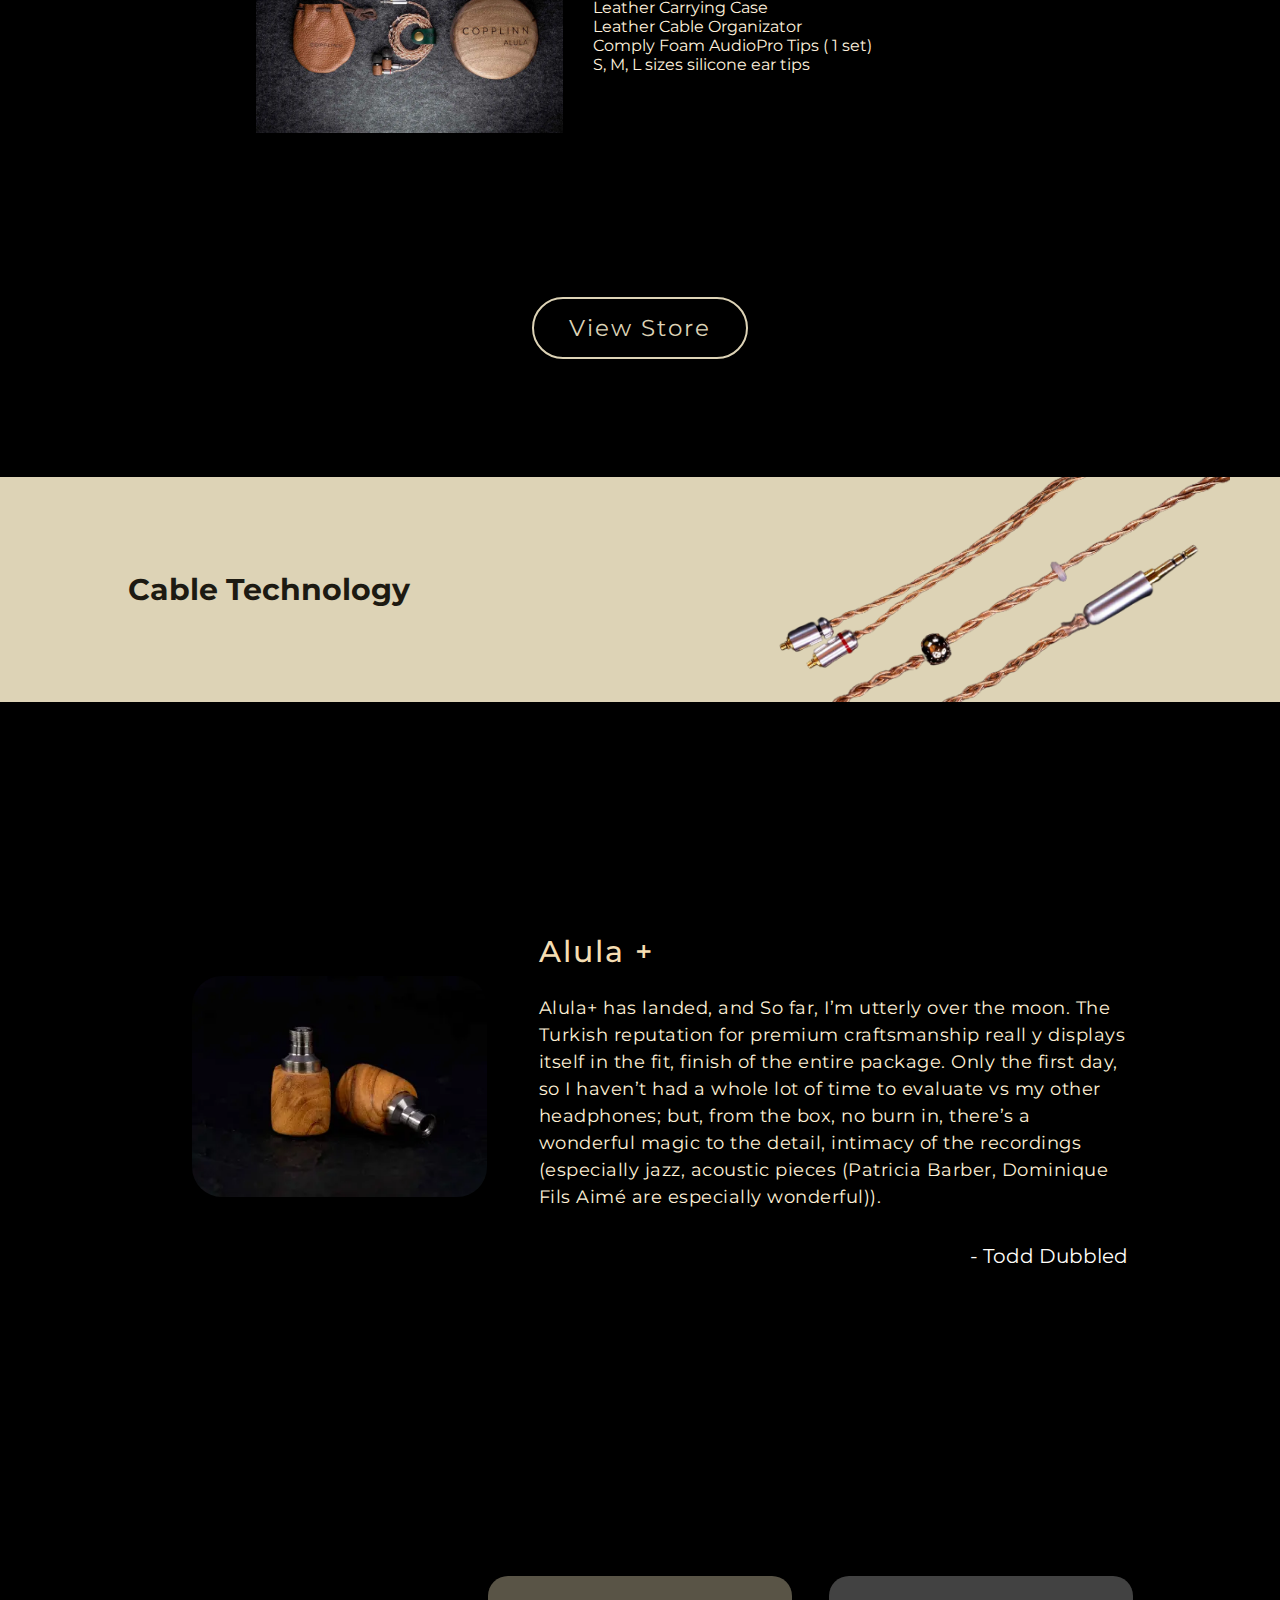
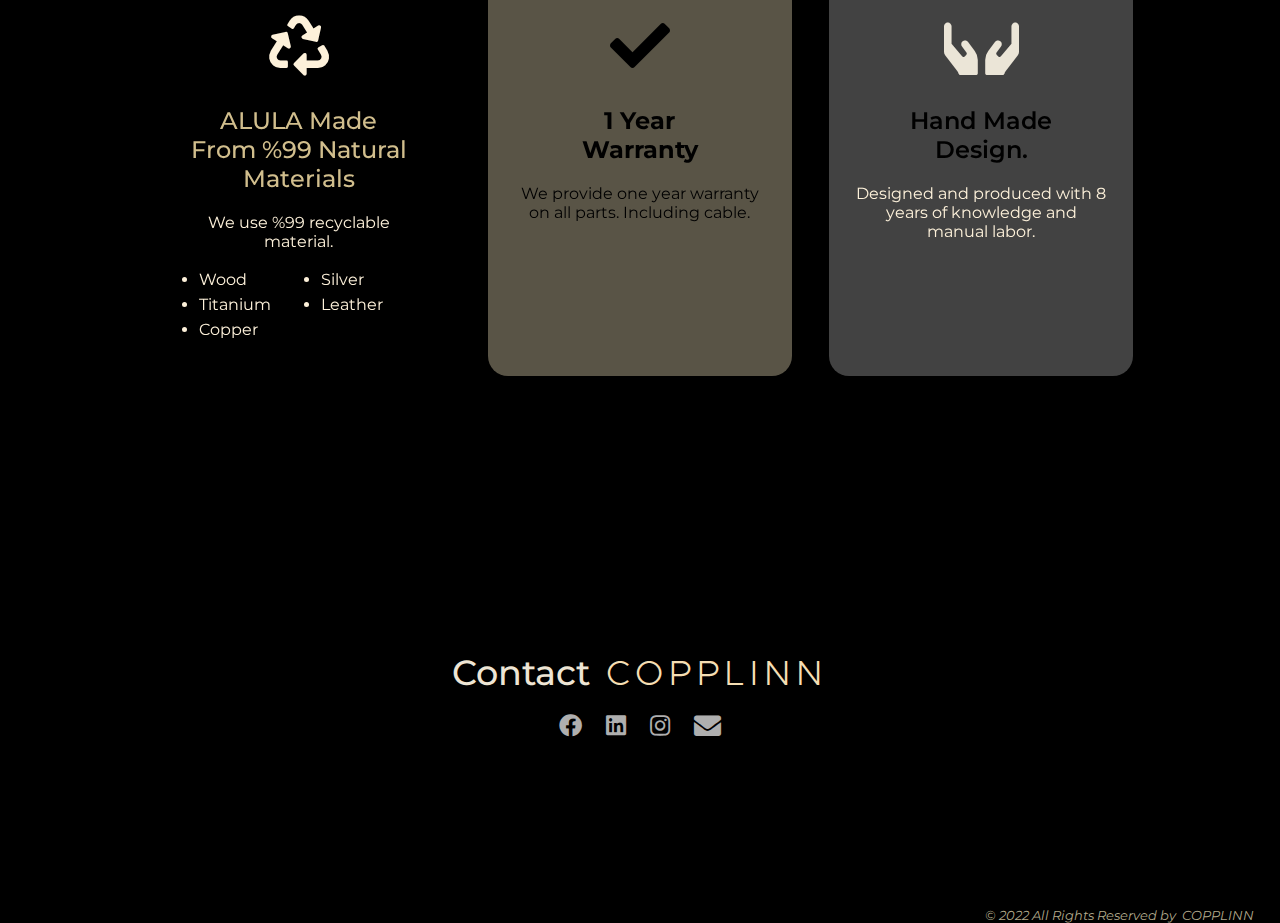
==== commit 710c5680: "CTA Update" ====
--- a/index.html
+++ b/index.html
@@ -213,7 +213,7 @@
         Cable: %99.9 pure copper with mmcx and vibration stabilizer <br>
         Connector: 2.5mm, 3.5mm, 4.4mm options <br>
         </p>
-        <a href="https://www.etsy.com/shop/CopplinnSound" target="_blank" rel="noopener noreferrer">Buy Now</a>
+        <a href="https://www.etsy.com/listing/782404435/copplinn-alula" target="_blank" rel="noopener noreferrer">Buy Now</a>
           </div>
           <!-- ----- -->
           
@@ -238,7 +238,7 @@
           Connector: 2.5mm, 3.5mm, 4.4mm options <br>
 
          </p>
-        <a href="https://www.etsy.com/shop/CopplinnSound" target="_blank" rel="noopener noreferrer">Buy Now</a>
+        <a href="https://www.etsy.com/listing/782404435/copplinn-alula" target="_blank" rel="noopener noreferrer">Buy Now</a>
           </div>
         </div>
     </section>
@@ -395,7 +395,7 @@
         </div>
     
       </section>
-    <a href="https://dsware.dsfist.com" target="_blank" rel="noopener noreferrer"><img src="https://dsfist.com/img/dsfist.png" alt="" class="ds"></a> 
+    <a href="https://dsfist.com" target="_blank" rel="noopener noreferrer"><img src="https://dsfist.com/img/dsfist.png" alt="" class="ds"></a> 
     <br>
     <address class="copy">© 2022 All Rights Reserved by &nbsp; <a href="index.html" style="color: rgba(219, 208, 173, 0.816);"> COPPLINN</a> </address>
     <div class="cookie">
--- a/css/style.css
+++ b/css/style.css
@@ -339,6 +339,9 @@
     padding-top: 15px;
     float: right;
 }
+/* Where to buy modal  */
+
+
 
 .woodPore{
     font-size: 45px;
@@ -479,16 +482,23 @@
     transition: 0.3s ease-in-out;
     letter-spacing: 1px;
     font-size: 20px;
+    font-weight: 600;
     padding: 15px 30px;
     border-radius: 50px;
+    background-color: var(--gold);
+    color: black;
+    animation: buyReflect 2s ease infinite;
+    border: 3px solid black;
+}
+@keyframes buyReflect{
+    0%{border: 3px solid black;}
+    40%{border: 3px solid var(--gold)}
+    100%{border: 3px solid black}
+}
+.duoTabcontent a:hover{
     background-color: black;
     color: var(--gold);
-}
-.duoTabcontent a:hover{
-    background-color: var(--gold);
-    color: black;
     font-weight: 600;
-    padding: 18px 40px;
 }
     .duoTab .left{
         padding: 50px;
@@ -587,6 +597,14 @@
 .store:hover{
     background-color: #DDD3B6;
     color: black;
+}
+.where .store{
+    background-color: #DDD3B6;
+    color: black;
+}
+.where .store:hover{
+    background-color: #000000;
+    color: #DDD3B6;
 }
 /* -----secondLine */
 .secondLine{
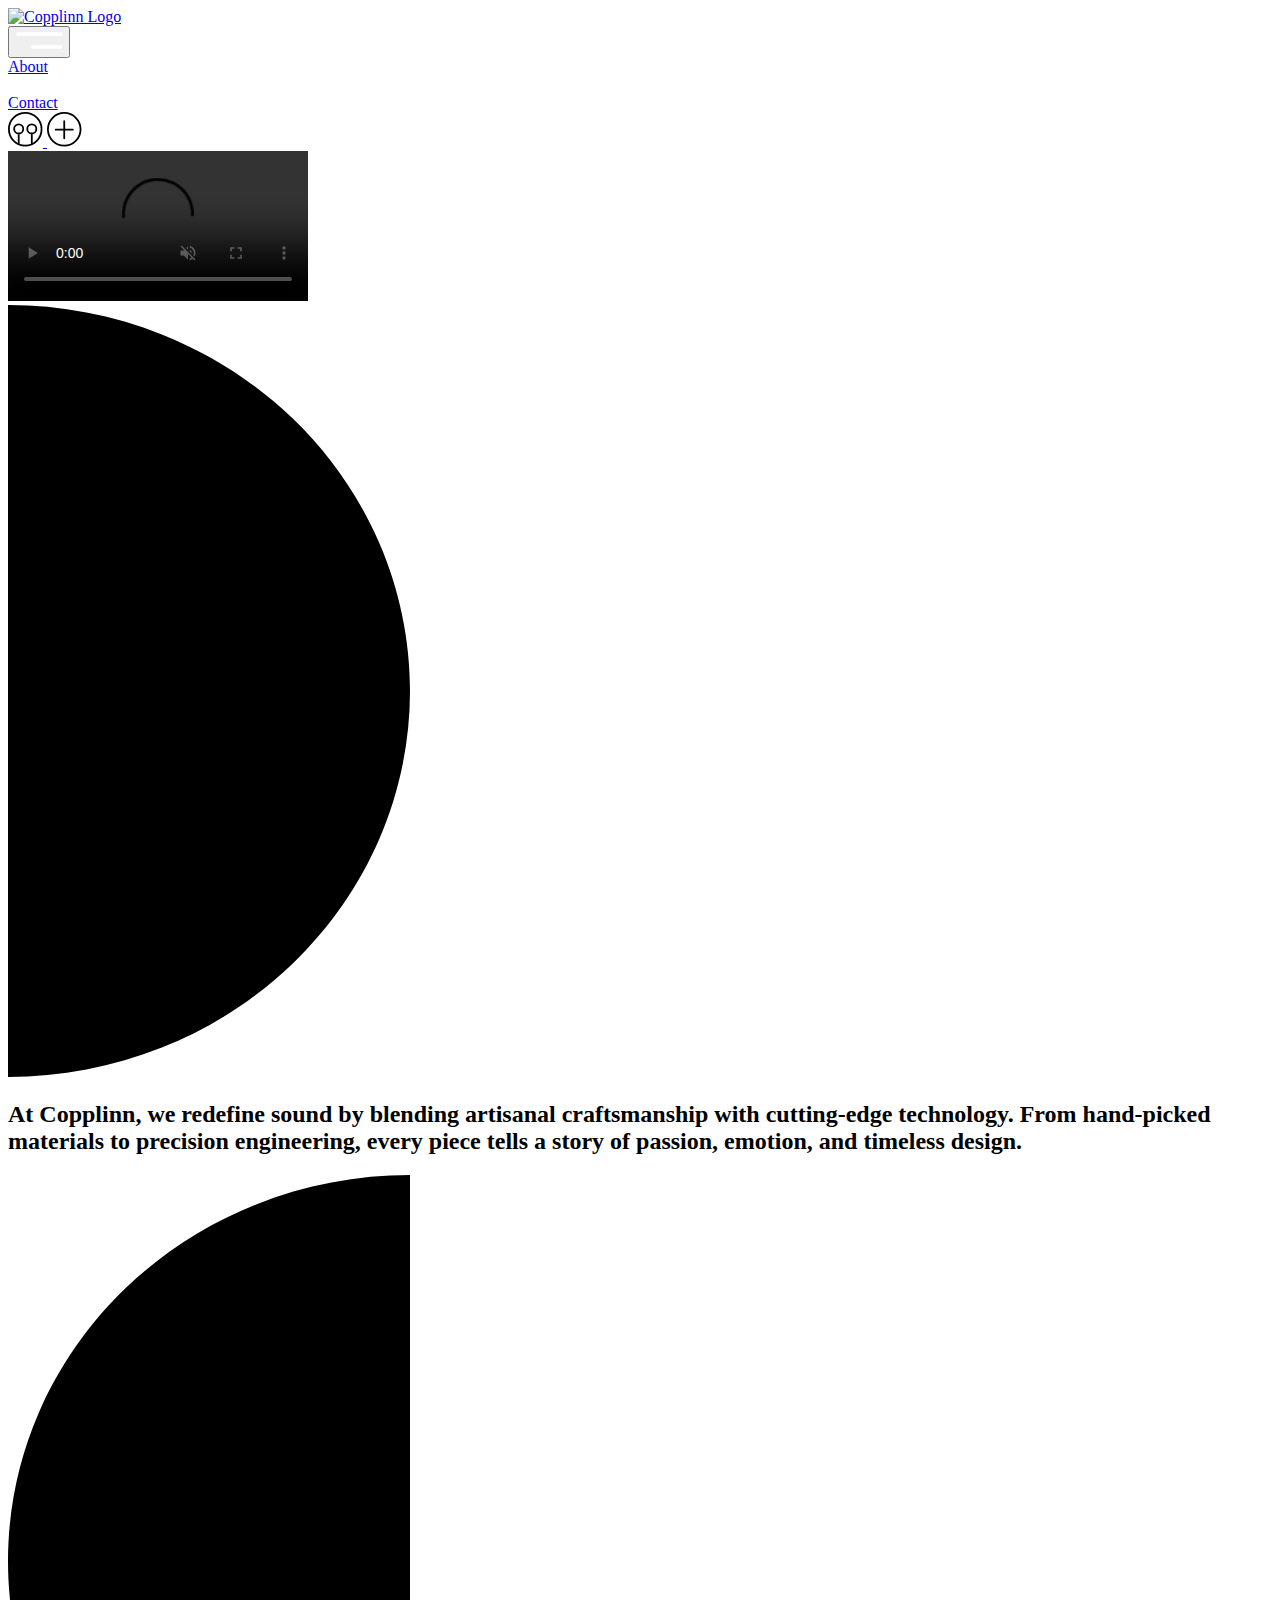
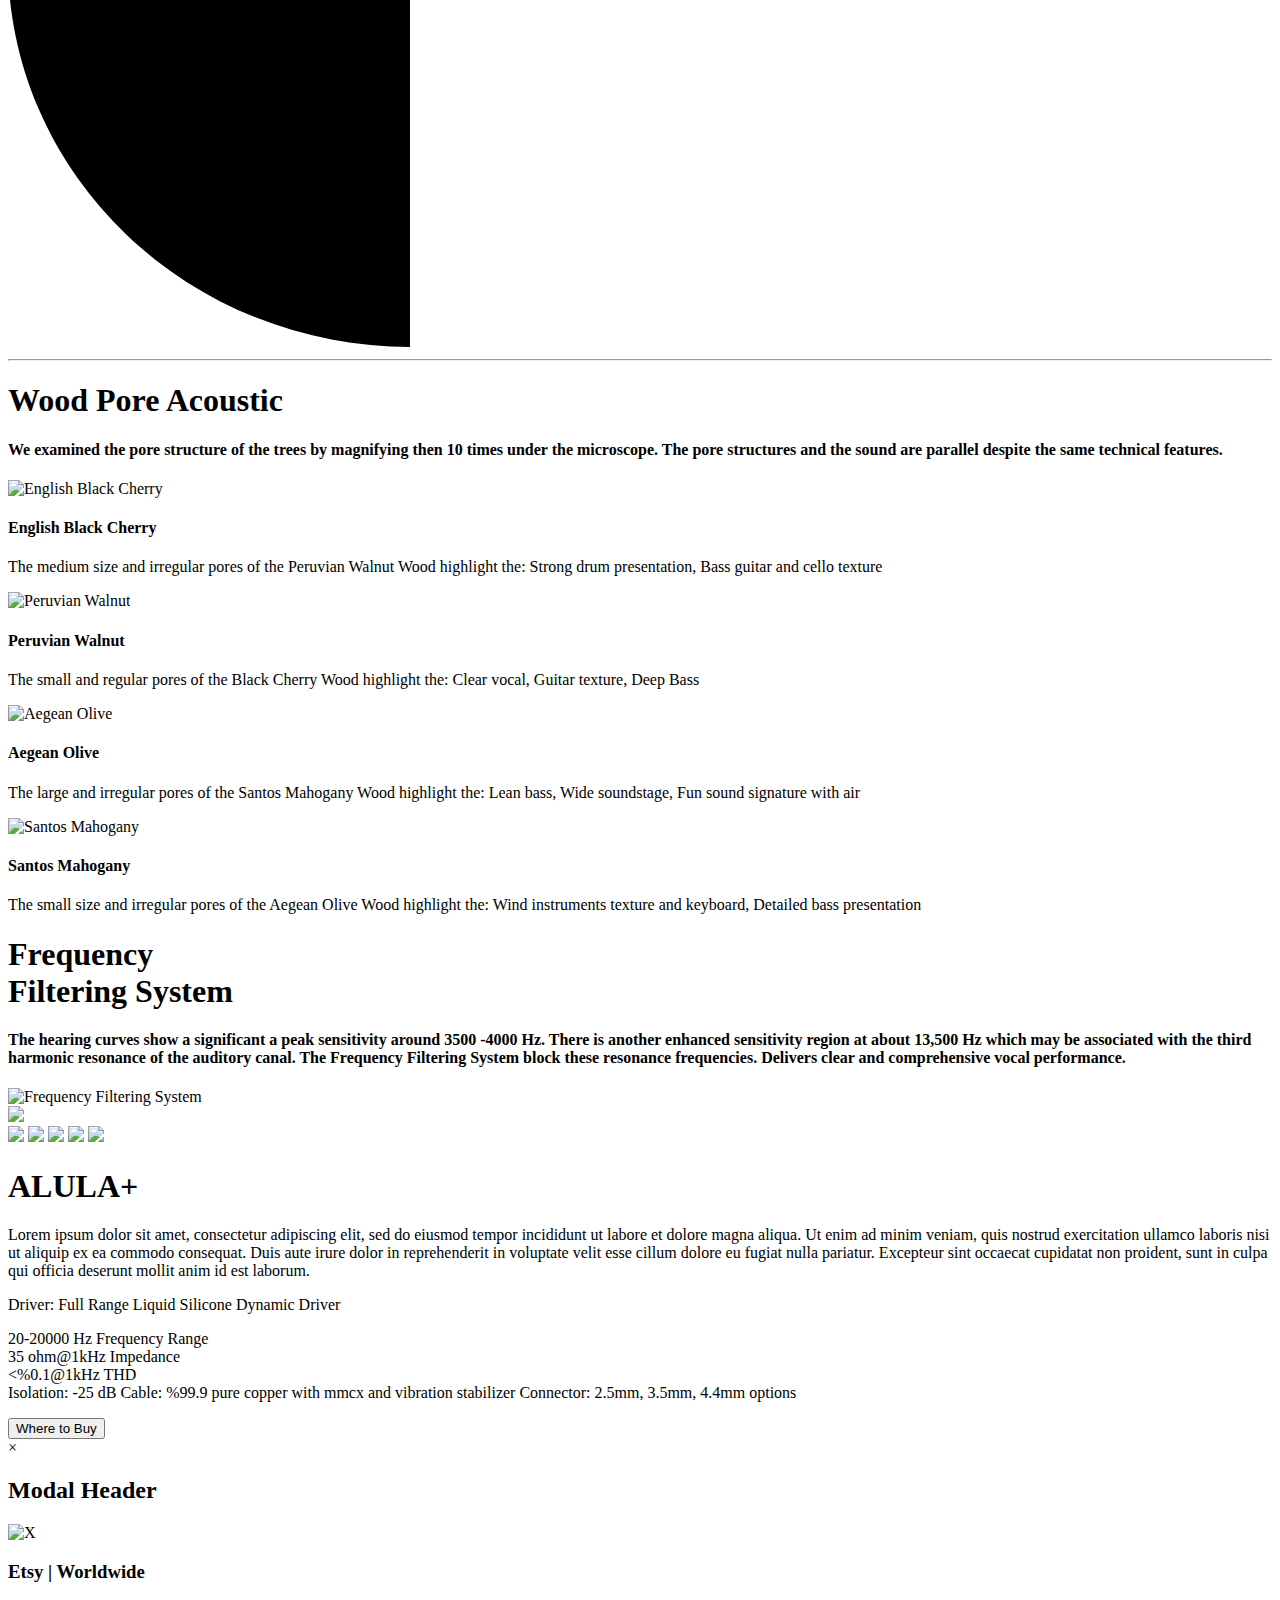
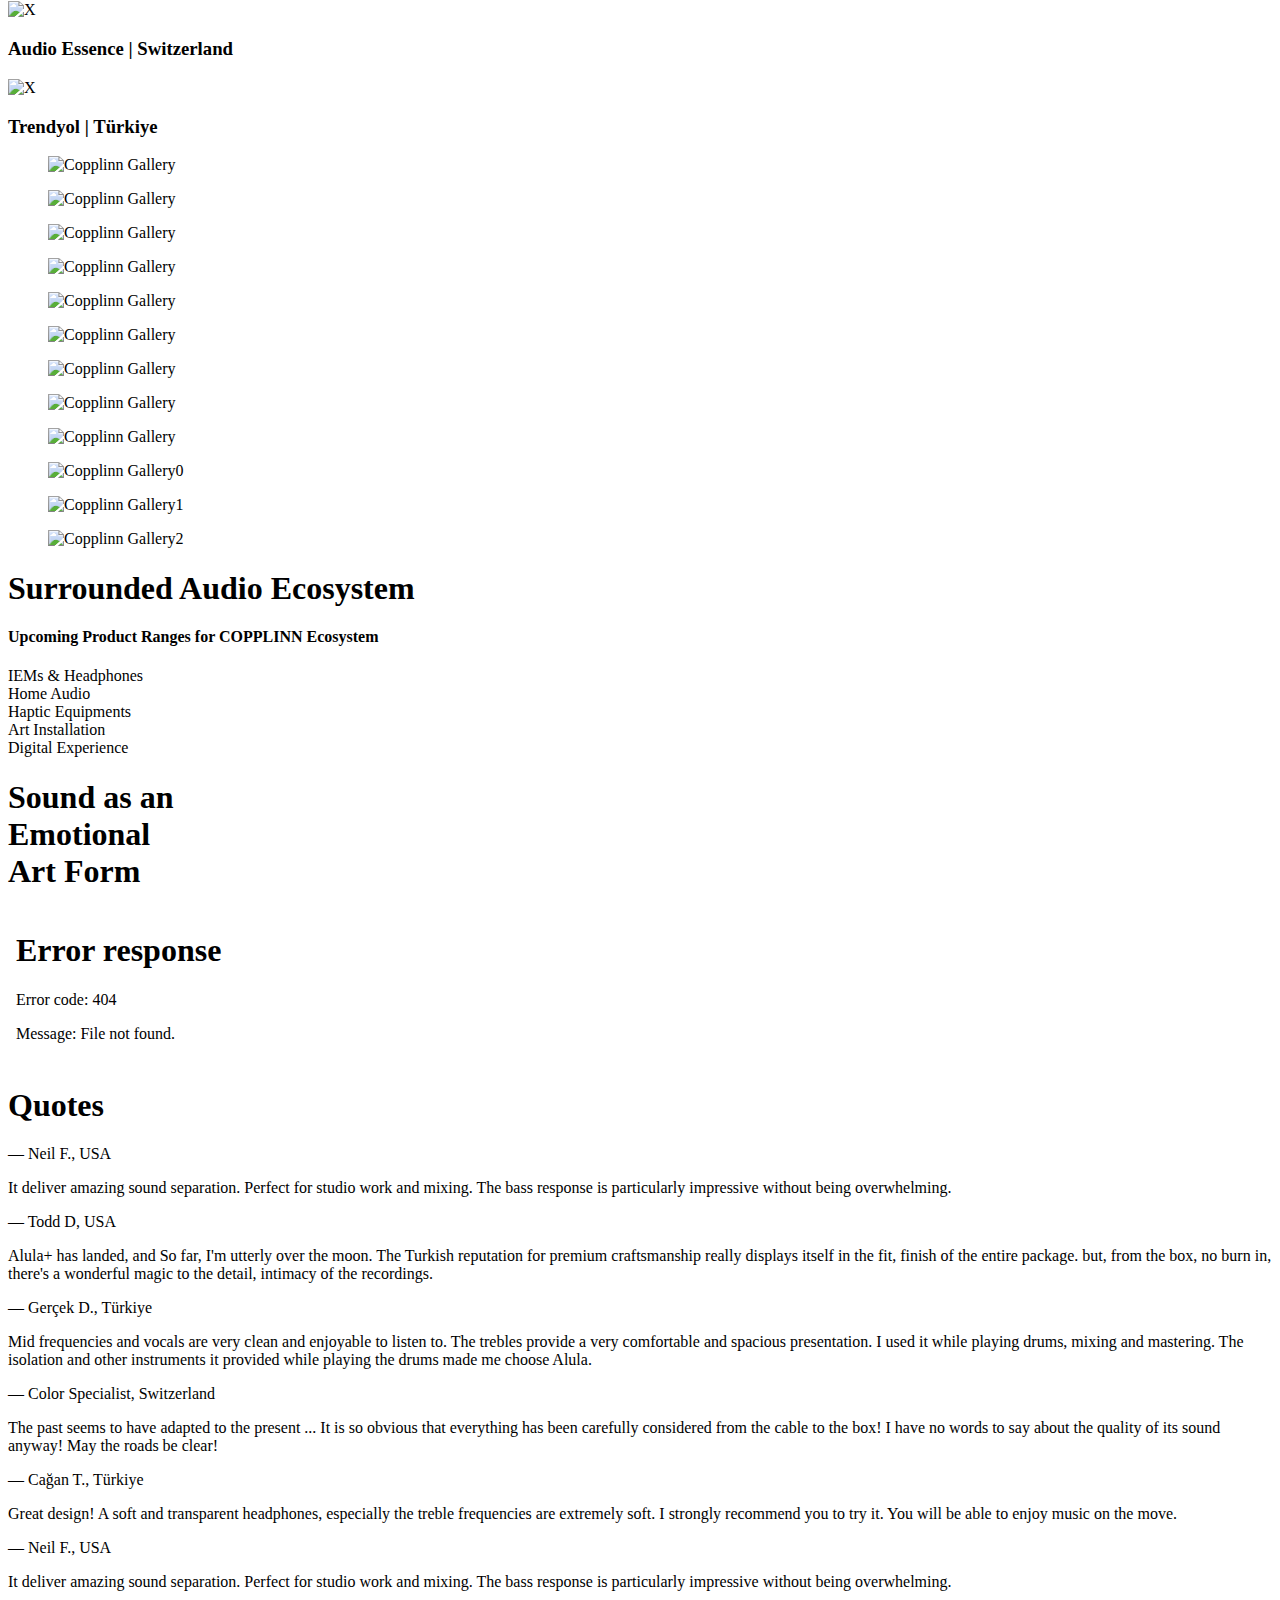
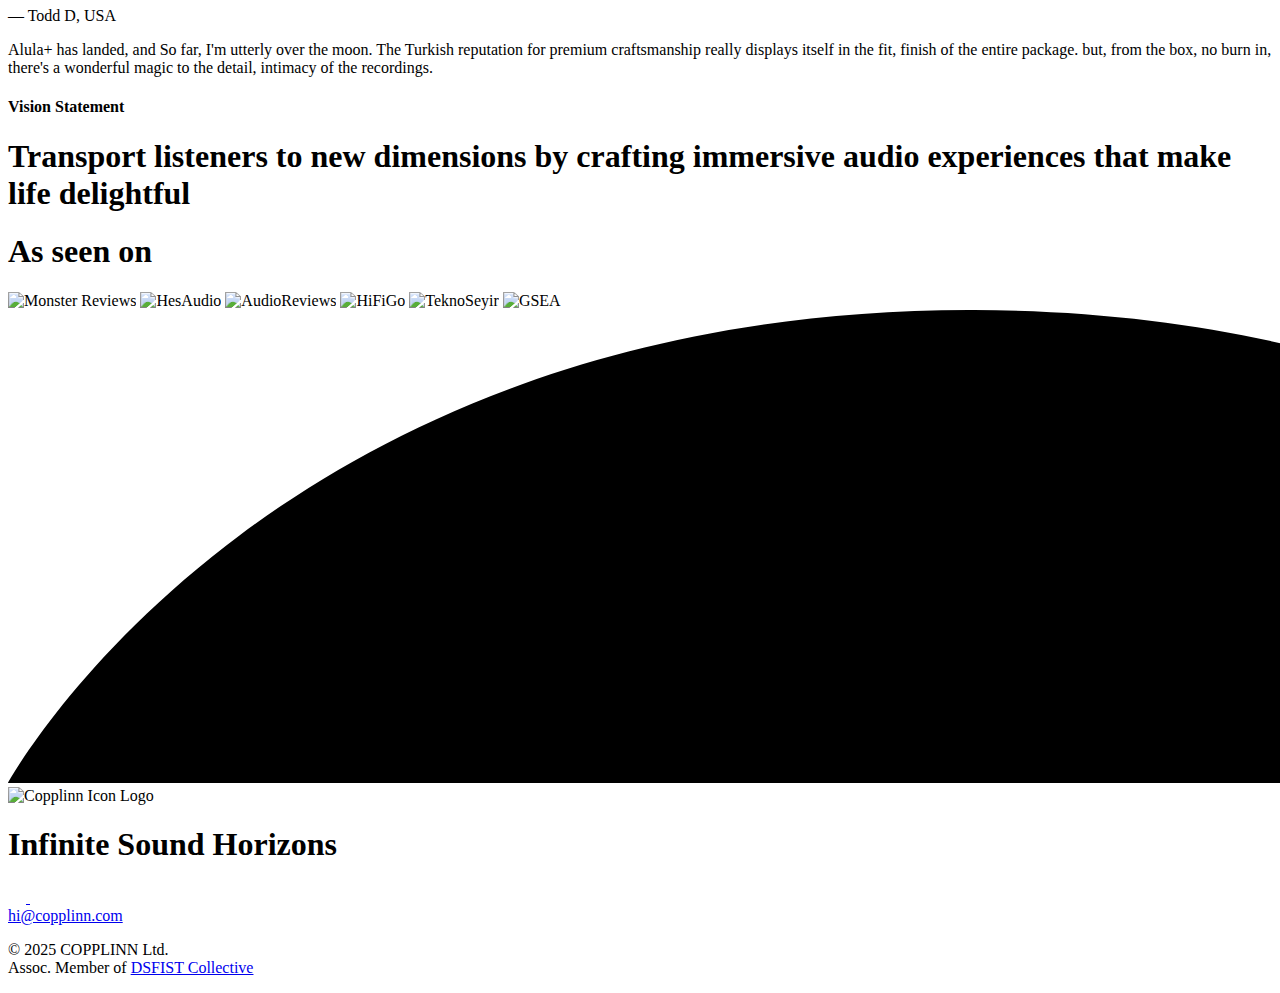
==== commit 30eb1f29: "Source Update" ====
--- a/index.html
+++ b/index.html
@@ -8,767 +8,524 @@
     <meta name='copyright' content='COPPLINN'>
     <meta name='language' content='EN'>
     <meta name='robots' content='index,follow'>
-    <meta name='author' content='Deniz Sulmaz, support@copplinn.com'>
-    <meta name='designer' content='Deniz Sulmaz'>
-    <meta name='developer' content='Deniz Sulmaz'>
-    <meta name='owner' content='Furkan Bakır'>
-    <meta name='photographer' content='Ahmet Teke'>
     <meta name='reply-to' content='hi@copplinn.com'>
     <meta name='image' content='https://raw.githubusercontent.com/denizsulmaz/copplinn/main/img/copplinnmeta.webp'>
     <meta name='coverage' content='Worldwide'>
     <meta name='distribution' content='Global'>
     <!-- Primary Meta Tags -->
-    <title>Copplinn | Sound & Engineered</title>
-    <meta name="title" content="Copplinn | Sound & Engineered">
-    <meta name="description" content="Copplinn focuses on the production of musician and audiophile headphones; adapting these products to technology and keeping the sound quality acoustic science advances.">
-    <!-- Yandex.Metrika counter -->
-    <script type="text/javascript" >
-   (function(m,e,t,r,i,k,a){m[i]=m[i]||function(){(m[i].a=m[i].a||[]).push(arguments)};
-   m[i].l=1*new Date();k=e.createElement(t),a=e.getElementsByTagName(t)[0],k.async=1,k.src=r,a.parentNode.insertBefore(k,a)})
-   (window, document, "script", "https://mc.yandex.ru/metrika/tag.js", "ym");
-
-   ym(84268369, "init", {
-        clickmap:true,
-        trackLinks:true,
-        accurateTrackBounce:true,
-        webvisor:true
-   });
-</script>
-<noscript><div><img src="https://mc.yandex.ru/watch/84268369" style="position:absolute; left:-9999px;" alt="" /></div></noscript>
-<!-- /Yandex.Metrika counter -->
-	<!-- Global site tag (gtag.js) - Google Analytics -->
-<script async src="https://www.googletagmanager.com/gtag/js?id=G-QG6B25W0NP"></script>
-<script>
-  window.dataLayer = window.dataLayer || [];
-  function gtag(){dataLayer.push(arguments);}
-  gtag('js', new Date());
-
-  gtag('config', 'G-QG6B25W0NP');
-</script>
-    <!-- Open Graph / Facebook -->
-    <meta property="og:type" content="website">
-    <meta property="og:url" content="www.copplinn.com">
-    <meta property="og:title" content="Copplinn | Sound & Engineered">
-    <meta property="og:description" content="Copplinn focuses on the production of musician and audiophile headphones; adapting these products to technology and keeping the sound quality acoustic science advances.">
-    <meta property="og:image" content="https://raw.githubusercontent.com/denizsulmaz/copplinn/main/img/copplinnmeta.webp">
-
-    <!-- Twitter -->
-    <meta property="twitter:card" content="https://raw.githubusercontent.com/denizsulmaz/copplinn/main/img/copplinnmeta.webp">
-    <meta property="twitter:url" content="www.copplinn.com">
-    <meta property="twitter:title" content="Copplinn | Sound & Engineered">
-    <meta property="twitter:description" content="Copplinn focuses on the production of musician and audiophile headphones; adapting these products to technology and keeping the sound quality acoustic science advances.">
-    <meta property="twitter:image" content="https://raw.githubusercontent.com/denizsulmaz/copplinn/main/img/copplinnmeta.webp">
-    <!-- -----Meta Finish----- -->
-    <link rel="preconnect" href="https://fonts.gstatic.com">
-    <link href="https://fonts.googleapis.com/css2?family=Montserrat:wght@100;200;300;400;500;600;700&display=swap" rel="stylesheet">
-    <link href="https://unpkg.com/aos@2.3.1/dist/aos.css" rel="stylesheet">
-    <link rel="stylesheet" href="https://pro.fontawesome.com/releases/v5.2.0/css/all.css">
-    <link rel="stylesheet" href="https://cdn.jsdelivr.net/npm/@splidejs/splide@latest/dist/css/splide.min.css">
-    <script src="js/vanilla-tilt.js"></script>
-    <link rel="stylesheet" href="css/style.css">
-    <link rel="shortcut icon" href="img/copplinnIco.ico" type="image/x-icon">
-    <title>Copplinn | Sound & Engineered</title>
+    <title>COPPLINN | Sound & Engineered</title>
+    <meta name="title" content="COPPLINN | Sound & Engineered">
+    <meta name="description" content="We redefine sound by blending artisanal craftsmanship with cutting-edge technology. From hand-picked materials to precision engineering, every piece tells a story of passion, emotion, and timeless design.">
+    <link rel="stylesheet" href="style.css">    
+    <link rel="shortcut icon" href="media/icon.ico" type="image/x-icon">
 </head>
+<nav>
+    <a href="index.html">
+        <img src="media/copplinn.svg" alt="Copplinn Logo">
+    </a>
+</nav>
 <body>
-    <div class="mini">
-        <img  oncontextmenu="return false" onselectstart="return false" ondragstart="return false" class="miniLogo" src="img/copplinn.png">
-        <!-- ---- -->
-        <div class="miniBuy">
-            <a href="https://www.etsy.com/listing/926345296/copplinn-alula-cheery" target="_blank" rel="noopener noreferrer" class="buy">Buy Now</a>
-        </div>
-        <p>Please view from computer for a better experience</p>
+    <button class="menu-button" onclick="toggleSidebar()">
+        <svg id="menu-icon" width="46" height="23" viewBox="0 0 36 13" fill="none" xmlns="http://www.w3.org/2000/svg">
+            <line x1="1.5" y1="1.5" x2="44.5" y2="1.5" stroke="white" stroke-width="3" stroke-linecap="round"/>
+            <line x1="13.5" y1="11.5" x2="44.5" y2="11.5" stroke="white" stroke-width="3" stroke-linecap="round"/>
+            <line x1="6.5" y1="21.5" x2="44.5" y2="21.5" stroke="white" stroke-width="3" stroke-linecap="round"/>
+        </svg>            
+        <svg id="close-icon" width="35" height="30" viewBox="0 0 35 30" fill="none" style="display: none;" xmlns="http://www.w3.org/2000/svg">
+            <line x1="2.18489" y1="27.241" x2="31.2946" y2="2.81507" stroke="white" stroke-width="3" stroke-linecap="round"/>
+            <line x1="1.5" y1="-1.5" x2="39.5" y2="-1.5" transform="matrix(0.766044 0.642788 0.642788 -0.766044 3 0)" stroke="white" stroke-width="3" stroke-linecap="round"/>
+        </svg> 
+    </button>
+    <div class="sidebar" id="sidebar">
+        <div>
+        <a class="rotateLeft" href="#">About</a>
+        <br><br>
+        <a class="rotateLeft" href="#footer">Contact</a>
+        </div>
+        <div>
+            <a href="#alula">
+                <svg width="35" height="35" viewBox="0 0 235 235" fill="none" xmlns="http://www.w3.org/2000/svg">
+                    <circle cx="36.5402" cy="36.5402" r="30.5402" transform="matrix(1 0 0 -1 35.3223 150.302)" stroke="black" stroke-width="12"/>
+                    <circle cx="36.5402" cy="36.5402" r="30.5402" transform="matrix(1 0 0 -1 123.262 150.302)" stroke="black" stroke-width="12"/>
+                    <circle cx="115.711" cy="115.711" r="109.711" stroke="black" stroke-width="12"/>
+                    <path d="M71.8623 149.328V215.1" stroke="black" stroke-width="12"/>
+                    <path d="M159.802 149.328V215.1" stroke="black" stroke-width="12"/>
+                    </svg>
+            </a>
+            
+            <a href="#range">
+                <svg width="35" height="35" viewBox="0 0 235 235" fill="none" xmlns="http://www.w3.org/2000/svg">
+                    <circle cx="115.711" cy="116.29" r="109.711" stroke="black" stroke-width="12"/>
+                    <path d="M115.71 60.9922L115.71 176.459" stroke="black" stroke-width="12" stroke-linecap="round"/>
+                    <path d="M57.9771 118.726H173.444" stroke="black" stroke-width="12" stroke-linecap="round"/>
+                </svg>                    
+            </a>
+        </div>
+        <div>
+            <!-- chatbot -->
+        </div>
     </div>
-    <!-- <div id="loading" class="loading"><img  oncontextmenu="return false" onselectstart="return false" ondragstart="return false" class="logo animate-flicker" src="img/copplinn.png"></div> -->
-    <div class="topnav">
-        <a href="index.html">
-            <h1>Copplinn</h1>
-        </a> 
+    
+    <section class="hero">
+        <video id="videoSource" controls loop autoplay muted src="media/hero.mp4" type="video/mp4" controlsList="nodownload noplaybackrate"  disablePictureInPicture oncontextmenu="return true;"></video>
+    </section>
+    <!-- --- -->
+    <section class="intro">
+        <div>
+            <svg class="expandLeft" width="402" height="772" viewBox="0 0 402 772" fill="none" xmlns="http://www.w3.org/2000/svg">
+                <path d="M3.75115e-05 772C52.7914 772 105.066 762.016 153.839 742.618C202.612 723.219 246.928 694.787 284.257 658.943C321.586 623.1 351.197 580.547 371.4 533.716C391.602 486.884 402 436.69 402 386C402 335.31 391.602 285.116 371.4 238.284C351.197 191.453 321.586 148.9 284.257 113.057C246.928 77.2134 202.612 48.7808 153.839 29.3825C105.066 9.9842 52.7914 1.08217e-05 4.37498e-05 1.29456e-05L5.43841e-05 386L3.75115e-05 772Z" fill="black"/>
+            </svg>                
+        </div>
+        <div>
+            <h2>
+                At Copplinn, we redefine sound by blending artisanal craftsmanship with cutting-edge technology. From hand-picked materials to precision engineering, every piece tells a story of passion, emotion, and timeless design.
+            </h2>
+        </div>
+        <div>
+            <svg class="expandRight" width="402" height="772" viewBox="0 0 402 772" fill="none" xmlns="http://www.w3.org/2000/svg">
+                <path d="M402 772C349.209 772 296.934 762.016 248.161 742.618C199.388 723.219 155.072 694.787 117.743 658.943C80.4139 623.1 50.8028 580.547 30.6004 533.716C10.3981 486.884 1.67808e-05 436.69 1.68726e-05 386C1.69644e-05 335.31 10.3981 285.116 30.6004 238.284C50.8028 191.453 80.4139 148.9 117.743 113.057C155.072 77.2134 199.388 48.7808 248.161 29.3825C296.934 9.9842 349.209 1.08217e-05 402 1.29456e-05L402 386L402 772Z" fill="black"/>
+            </svg>                               
+        </div>
+    </section>
+    <hr class="divider">
+    <!-- --- -->
+    <section class="wood">
+        <h1>Wood Pore Acoustic</h1>
+        <h4 class="subhead">We examined the pore structure of the trees by magnifying then 10 times under the microscope. The pore structures and the sound are parallel despite the same technical features.</h4>
+    
+        <div class="woodFlexContainer">
+            <div class="div1"> 
+                <img src="media/english.png" alt="English Black Cherry">
+                <h4>English Black Cherry</h4>
+                <p>The medium size and irregular pores of the Peruvian Walnut Wood highlight the: Strong drum presentation, Bass guitar and cello texture</p>
+            </div>
+            <div class="div2"> 
+                <img src="media/peruvian.png" alt="Peruvian Walnut">
+                <h4>Peruvian Walnut</h4>
+                <p>The small and regular pores of the Black Cherry Wood highlight the: Clear vocal, Guitar texture, Deep Bass</p>
+            </div>
+            <div class="div3"> 
+                <img src="media/aegean.png" alt="Aegean Olive">
+                <h4>Aegean Olive</h4>
+                <p>The large and irregular pores of the Santos Mahogany Wood highlight the: Lean bass, Wide soundstage, Fun sound signature with air</p>
+            </div>
+            <div class="div4"> 
+                <img src="media/santos.png" alt="Santos Mahogany">
+                <h4>Santos Mahogany</h4>
+                <p>The small size and irregular pores of the Aegean Olive Wood highlight the: Wind instruments texture and keyboard, Detailed bass presentation</p>
+            </div>
+            </div>
+    </section>
+    <!-- --- -->
+
+    <section class="ffc">
+        <div class="textSide">
+            <h1>Frequency <br> Filtering System</h1>
+            <h4>The hearing curves show a significant a peak sensitivity around 3500 -4000 Hz. There is another enhanced sensitivity region at about 13,500 Hz which may be associated with the third harmonic resonance of the auditory canal. The Frequency Filtering System block these resonance frequencies. Delivers clear and comprehensive vocal performance.</h4>
+        </div>
+        <div>
+            <img src="media/ffc.png" alt="Frequency Filtering System">
+        </div>
+    </section>
+
+    <section class="alula" id="alula">
+    <div class="row">
+        <div class='product-gallery'>
+		<div class='image-viewer'>
+			<img src='media/1.png'>
+		</div>
+		<div class='image-thumb'>
+			<img src='media/1.png' onmouseover="updateImage(this)" class='active' >
+			<img src='media/2.png' onmouseover="updateImage(this)">
+            <img src='media/3.png' onmouseover="updateImage(this)">
+            <img src='media/4.png' onmouseover="updateImage(this)">
+            <img src='media/5.png' onmouseover="updateImage(this)">
+		</div>
+	    </div>
+        <!-- -- -->
+        <div class="productDetails">
+            <h1>ALULA+</h1>
+            <p>Lorem ipsum dolor sit amet, consectetur adipiscing elit, sed do eiusmod tempor incididunt ut labore et dolore magna aliqua. Ut enim ad minim veniam, quis nostrud exercitation ullamco laboris nisi ut aliquip ex ea commodo consequat. Duis aute irure dolor in reprehenderit in voluptate velit esse cillum dolore eu fugiat nulla pariatur. Excepteur sint occaecat cupidatat non proident, sunt in culpa qui officia deserunt mollit anim id est laborum.</p>
+            <p>Driver: Full Range Liquid Silicone Dynamic Driver
+              <li>  20-20000 Hz Frequency Range</li>
+              <li> 35 ohm@1kHz Impedance</li>
+              <li> <%0.1@1kHz THD</li>
+                Isolation: -25 dB +Cable: %99.9 pure copper with mmcx and vibration stabilizer +Connector: 2.5mm, 3.5mm, 4.4mm options
+            </p>
+                    <!-- Trigger/Open The Modal -->
+                    <button id="modalTrigger">Where to Buy</button>
+                    <!-- The Modal -->
+                    <div id="myModal" class="modal">
+                      <!-- Modal content -->
+                      <div class="modal-content">
+                            <div class="modal-header">
+                              <span class="close">&times;</span>
+                              <h2>Modal Header</h2>
+                            </div>
+                            <div class="modal-body">
+                                    <div class="distributor" onclick="window.location.href='https://www.etsy.com/shop/CopplinnSound';">
+                                        <img src="https://www.copplinn.com/img/etsy.png" alt="X">
+                                        <h3>Etsy | Worldwide</h3>
+                                    </div>
+                                    <!-- - -->
+                                    <div class="distributor" onclick="window.location.href='https://audioessence.ch/collections/in-ear-kopfhorer/products/copplinnn-alula';">
+                                        <img src="https://www.copplinn.com/img/audioessence.png" alt="X">
+                                        <h3>Audio Essence | Switzerland</h3>
+                                    </div>
+                                    <!-- - -->
+                                    <div class="distributor" onclick="window.location.href='https://www.trendyol.com/magaza/copplinn-m-700298';">
+                                        <img src="https://www.copplinn.com/img/trendyol.png" alt="X">
+                                        <h3>Trendyol | Türkiye</h3>
+                                    </div>
+                                </div>
+                            </div>
+                      </div>
+        </div>
+        </div>
     </div>
-    <!-- SideNav -->
-
-        <div id="sidebarMenu" class="nav" onclick="toggleMenu();">
-            <ul class="sidebarMenuInner">
-                <li><a href="#woods">Woods</a></li>
-                <li><a href="#ffc">Technology</a></li>
-                <li><a href="#titanium">Titanium</a></li>
-                <li><a href="#reviews">Reviews</a></li>
-                <li><a href="#warranty">Warranty</a></li>
-                <li><a href="#contact">Contact</a></li>
-                <li><a target="_blank" rel="noopener noreferrer" href="https://www.etsy.com/shop/CopplinnSound"><i class="far fa-shopping-bag"></i></a></li>
-            </ul>
-        </div>
-        <div class="menuToggle" onclick="toggleMenu();"></div>
+    </section>
+
+    <!-- --- -->
+
+    <section class="imageGallery">
+        <figure><img src="media/g1.png" alt="Copplinn Gallery"></figure>
+        <figure><img src="media/g2.png" alt="Copplinn Gallery"></figure>
+        <figure><img src="media/g5.png" alt="Copplinn Gallery"></figure>
+        <figure><img src="media/g4.png" alt="Copplinn Gallery"></figure>
+        <figure><img src="media/g3.png" alt="Copplinn Gallery"></figure>
+        <figure><img src="media/g6.png" alt="Copplinn Gallery"></figure>
+        <figure><img src="media/g10.png" alt="Copplinn Gallery"></figure>
+        <figure><img src="media/g7.png" alt="Copplinn Gallery"></figure>
+        <figure><img src="media/g9.png" alt="Copplinn Gallery"></figure>
+        <figure><img src="media/g8.png" alt="Copplinn Gallery0"></figure>
+        <figure><img src="media/g11.png" alt="Copplinn Gallery1"></figure>
+        <figure><img src="media/g12.png" alt="Copplinn Gallery2"></figure>
+    </section>
+
+    <!-- -- -->
+
+    <section class="range" id="range">
+        <h1>Surrounded Audio Ecosystem</h1>
+        <h4>Upcoming Product Ranges for COPPLINN Ecosystem</h4>
+
+        <div class="menu-container">
+            <div class="menu-item">
+                <div class="background-wrapper">
+                    <div class="marble-effect"></div>
+                </div>
+                <div class="menu-text">IEMs & Headphones</div>
+            </div>
+            <div class="menu-item">
+                <div class="background-wrapper">
+                    <div class="marble-effect"></div>
+                </div>
+                <div class="menu-text">Home Audio</div>
+            </div>
+            <div class="menu-item">
+                <div class="background-wrapper">
+                    <div class="marble-effect"></div>
+                </div>
+                <div class="menu-text">Haptic Equipments</div>
+            </div>
+            <div class="menu-item">
+                <div class="background-wrapper">
+                    <div class="marble-effect"></div>
+                </div>
+                <div class="menu-text">Art Installation</div>
+            </div>
+            <div class="menu-item">
+                <div class="background-wrapper">
+                    <div class="marble-effect"></div>
+                </div>
+                <div class="menu-text">Digital Experience</div>
+            </div>
+        </div>
+    </section>
+
+    <!-- -- ThreeJs-- -->
+    <section class="frameHolder">
+    <h1>Sound as an <br> Emotional <br> Art Form</h1>
+    <iframe class="interactive" src="interactive.html" frameborder="">
+    </iframe>
+    </section>
+
+    <!-- -- quotes --  -->
+    <section class="quotes">
+        <h1>Quotes</h1>
+    <div class="slider-container">
+        <div class="slider-wrapper">
+            <div class="testimonial">
+                <p class="testimonial-author">— Todd D, USA</p>
+                <p class="testimonial-text">Alula+ has landed, and So far, I'm utterly over the moon. The Turkish reputation for premium craftsmanship really displays itself in the fit, finish of the entire package. but, from the box, no burn in, there's a wonderful magic to the detail, intimacy of the recordings.</p>
+            </div>
+            <div class="testimonial">
+                <p class="testimonial-author">— Gerçek D., Türkiye</p>
+                <p class="testimonial-text">Mid frequencies and vocals are very clean and enjoyable to listen to. The trebles provide a very comfortable and spacious presentation. I used it while playing drums, mixing and mastering. The isolation and other instruments it provided while playing the drums made me choose Alula.</p>
+            </div>
+            <div class="testimonial">
+                <p class="testimonial-author">— Color Specialist, Switzerland</p>
+                <p class="testimonial-text">The past seems to have adapted to the present ... It is so obvious that everything has been carefully considered from the cable to the box! I have no words to say about the quality of its sound anyway! May the roads be clear!</p>
+            </div>
+            <div class="testimonial">
+                <p class="testimonial-author">— Cağan T., Türkiye</p>
+                <p class="testimonial-text">Great design! A soft and transparent headphones, especially the treble frequencies are extremely soft. I strongly recommend you to try it. You will be able to enjoy music on the move.</p>
+            </div>
+            <div class="testimonial">
+                <p class="testimonial-author">— Neil F., USA</p>
+                <p class="testimonial-text">It deliver amazing sound separation. Perfect for studio work and mixing. The bass response is particularly impressive without being overwhelming.</p>
+            </div>
+        </div>
+    </div>
+    </section>
+
+    <section class="vision">
+        <h4>Vision Statement</h4>
+        <h1>Transport listeners to new dimensions by crafting immersive audio experiences that make life delightful</h1>
+    </section>
+
+    <section class="seen">
+        <h1>As seen on</h1>
+        <div class="seenRow">
+            <img src="media/s1.png" alt="Monster Reviews">
+            <img src="media/s2.png" alt="HesAudio">
+            <img src="media/s3.png" alt="AudioReviews">
+            <img src="media/s4.png" alt="HiFiGo">
+            <img src="media/s5.png" alt="TeknoSeyir">
+            <img src="media/s6.png" alt="GSEA">
+        </div>
+    </section>
+
+    <div class="footer-container" id="footer">
+        <!-- Background SVG Shape -->
+        <svg class="background-shape" width="1920" height="473" viewBox="0 0 1920 473" fill="none" xmlns="http://www.w3.org/2000/svg" preserveAspectRatio="none">
+            <path d="M0 473C0 473 258.058 -1.00075 965.529 -0.00037418C1673 1 1920 473 1920 473H0Z" fill="black"/>
+        </svg>
+            
+        <!-- Footer Content -->
+        <div class="footer-content">
+          <img class="logo" src="media/copplinnIcon.svg" alt="Copplinn Icon Logo">
+          
+          <h1 class="title">Infinite Sound Horizons</h1>
+          
+          <div class="bottom-row">
+            <div class="social-icons">
+              <a href="https://www.instagram.com/copplinn" target="_blank" rel="noopener noreferrer">
+                <svg fill="#FFFF" width="18px" height="18px" viewBox="0 0 256 256" version="1.1" xmlns="http://www.w3.org/2000/svg" xmlns:xlink="http://www.w3.org/1999/xlink" preserveAspectRatio="xMidYMid">
+                    <g>
+                        <path d="M127.999746,23.06353 C162.177385,23.06353 166.225393,23.1936027 179.722476,23.8094161 C192.20235,24.3789926 198.979853,26.4642218 203.490736,28.2166477 C209.464938,30.5386501 
+                        213.729395,33.3128586 218.208268,37.7917319 C222.687141,42.2706052 225.46135,46.5350617 227.782844,52.5092638 C229.535778,57.0201472 231.621007,63.7976504 232.190584,76.277016 C232.806397,
+                        89.7746075 232.93647,93.8226147 232.93647,128.000254 C232.93647,162.177893 232.806397,166.225901 232.190584,179.722984 C231.621007,192.202858 229.535778,198.980361 227.782844,203.491244 
+                        C225.46135,209.465446 222.687141,213.729903 218.208268,218.208776 C213.729395,222.687649 209.464938,225.461858 203.490736,227.783352 C198.979853,229.536286 192.20235,231.621516 179.722476,232.191092 C166.227425,232.806905 162.179418,232.936978 127.999746,232.936978 C93.8200742,232.936978 89.772067,232.806905 76.277016,232.191092 C63.7971424,231.621516 57.0196391,229.536286 52.5092638,227.783352 C46.5345536,225.461858 42.2700971,222.687649 37.7912238,218.208776 C33.3123505,213.729903 30.538142,209.465446 28.2166477,203.491244 C26.4637138,198.980361 24.3784845,192.202858 23.808908,179.723492 C23.1930946,166.225901 23.0630219,162.177893 23.0630219,128.000254 C23.0630219,93.8226147 23.1930946,89.7746075 23.808908,76.2775241 C24.3784845,63.7976504 26.4637138,57.0201472 28.2166477,52.5092638 C30.538142,46.5350617 33.3123505,42.2706052 37.7912238,37.7917319 C42.2700971,33.3128586 46.5345536,30.5386501 52.5092638,28.2166477 C57.0196391,26.4642218 63.7971424,24.3789926 76.2765079,23.8094161 C89.7740994,23.1936027 93.8221066,23.06353 127.999746,23.06353 M127.999746,0 C93.2367791,0 88.8783247,0.147348072 75.2257637,0.770274749 C61.601148,1.39218523 52.2968794,3.55566141 44.1546281,6.72008828 C35.7374966,9.99121548 28.5992446,14.3679613 21.4833489,21.483857 C14.3674532,28.5997527 9.99070739,35.7380046 6.71958019,44.1551362 C3.55515331,52.2973875 1.39167714,61.6016561 0.769766653,75.2262718 C0.146839975,88.8783247 0,93.2372872 0,128.000254 C0,162.763221 0.146839975,167.122183 0.769766653,180.774236 C1.39167714,194.398852 3.55515331,203.703121 6.71958019,211.845372 C9.99070739,220.261995 14.3674532,227.400755 21.4833489,234.516651 C28.5992446,241.632547 35.7374966,246.009293 44.1546281,249.28042 C52.2968794,252.444847 61.601148,254.608323 75.2257637,255.230233 C88.8783247,255.85316 93.2367791,256 127.999746,256 C162.762713,256 167.121675,255.85316 180.773728,255.230233 C194.398344,254.608323 203.702613,252.444847 211.844864,249.28042 C220.261995,246.009293 227.400247,241.632547 234.516143,234.516651 C241.632039,227.400755 246.008785,220.262503 249.279912,211.845372 C252.444339,203.703121 254.607815,194.398852 255.229725,180.774236 C255.852652,167.122183 256,162.763221 256,128.000254 C256,93.2372872 255.852652,88.8783247 255.229725,75.2262718 C254.607815,61.6016561 252.444339,52.2973875 249.279912,44.1551362 C246.008785,35.7380046 241.632039,28.5997527 234.516143,21.483857 C227.400247,14.3679613 220.261995,9.99121548 211.844864,6.72008828 C203.702613,3.55566141 194.398344,1.39218523 180.773728,0.770274749 C167.121675,0.147348072 162.762713,0 127.999746,0 Z M127.999746,62.2703115 C91.698262,62.2703115 62.2698034,91.69877 62.2698034,128.000254 C62.2698034,164.301738 91.698262,193.730197 127.999746,193.730197 C164.30123,193.730197 193.729689,164.301738 193.729689,128.000254 C193.729689,91.69877 164.30123,62.2703115 127.999746,62.2703115 Z M127.999746,170.667175 C104.435741,170.667175 85.3328252,151.564259 85.3328252,128.000254 C85.3328252,104.436249 104.435741,85.3333333 127.999746,85.3333333 C151.563751,85.3333333 170.666667,104.436249 170.666667,128.000254 C170.666667,151.564259 151.563751,170.667175 127.999746,170.667175 Z M211.686338,59.6734287 C211.686338,68.1566129 204.809755,75.0337031 196.326571,75.0337031 C187.843387,75.0337031 180.966297,68.1566129 180.966297,59.6734287 C180.966297,51.1902445 187.843387,44.3136624 196.326571,44.3136624 C204.809755,44.3136624 211.686338,51.1902445 211.686338,59.6734287 Z" fill="#FFFF">
+                
+                </path>
+                    </g>
+                </svg>
+              </a>
+              <a href="https://www.linkedin.com/company/copplinnsound" target="_blank" rel="noopener noreferrer">
+                <svg fill="#FFFF" height="18px" width="18px" version="1.1" id="Layer_1" xmlns="http://www.w3.org/2000/svg" xmlns:xlink="http://www.w3.org/1999/xlink" 
+	                viewBox="0 0 310 310" xml:space="preserve">
+                    <g id="XMLID_801_">
+                    	<path id="XMLID_802_" d="M72.16,99.73H9.927c-2.762,0-5,2.239-5,5v199.928c0,2.762,2.238,5,5,5H72.16c2.762,0,5-2.238,5-5V104.73
+                    		C77.16,101.969,74.922,99.73,72.16,99.73z"/>
+                    	<path id="XMLID_803_" d="M41.066,0.341C18.422,0.341,0,18.743,0,41.362C0,63.991,18.422,82.4,41.066,82.4
+                    		c22.626,0,41.033-18.41,41.033-41.038C82.1,18.743,63.692,0.341,41.066,0.341z"/>
+                    	<path id="XMLID_804_" d="M230.454,94.761c-24.995,0-43.472,10.745-54.679,22.954V104.73c0-2.761-2.238-5-5-5h-59.599
+                    		c-2.762,0-5,2.239-5,5v199.928c0,2.762,2.238,5,5,5h62.097c2.762,0,5-2.238,5-5v-98.918c0-33.333,9.054-46.319,32.29-46.319
+                    		c25.306,0,27.317,20.818,27.317,48.034v97.204c0,2.762,2.238,5,5,5H305c2.762,0,5-2.238,5-5V194.995
+                    		C310,145.43,300.549,94.761,230.454,94.761z"/>
+                    </g>
+                </svg>
+              </a>
+              <br>
+              <a href="mailto:hi@copplinn.com" class="email">hi@copplinn.com</a>
+            </div>
+            
+            <div>
+              <p class="copy">
+              © 2025 COPPLINN Ltd.<br>
+              Assoc. Member of <a href="https://dsfist.com" target="_blank" rel="noopener noreferrer">DSFIST Collective</a>
+              </p>
+            </div>
+          </div>
+        </div>
+      </div>
+
+
+
+    <script>
+        function toggleSidebar() {
+            const sidebar = document.getElementById('sidebar');
+            const menuIcon = document.getElementById('menu-icon');
+            const closeIcon = document.getElementById('close-icon');
+            
+            sidebar.classList.toggle('open');
+            if (sidebar.classList.contains('open')) {
+                menuIcon.style.display = 'none';
+                closeIcon.style.display = 'block';
+            } else {
+                menuIcon.style.display = 'block';
+                closeIcon.style.display = 'none';
+            }
+        }
+
+        function updateImage(ele){
+			document.querySelector(".image-viewer").querySelector("img").src = ele.src;
+			var images = document.querySelector(".image-thumb").querySelectorAll("img");
+			for(i=0;i<images.length;i++){
+				images[i].classList.remove("active");
+			}
+			ele.classList.add("active");
+		}
+
+        // Get the modal
+        var modal = document.getElementById("myModal");
+
+        // Get the button that opens the modal
+        var btn = document.getElementById("modalTrigger");
+
+        // Get the <span> element that closes the modal
+        var span = document.getElementsByClassName("close")[0];
+        
+        // When the user clicks the button, open the modal 
+        btn.onclick = function() {
+          modal.style.display = "block";
+        }
+
+        // When the user clicks on <span> (x), close the modal
+        span.onclick = function() {
+          modal.style.display = "none";
+        }
+
+        // When the user clicks anywhere outside of the modal, close it
+        window.onclick = function(event) {
+          if (event.target == modal) {
+            modal.style.display = "none";
+          }
+        }
+
+        document.addEventListener('DOMContentLoaded', function() {
+    const sliderWrapper = document.querySelector('.slider-wrapper');
+    const testimonials = document.querySelectorAll('.testimonial');
     
-
-    <section id="main">
-        <div id="image-slider" class="splide">
-          <div class="splide__track">
-            <ul class="splide__list">
-              <!-- <li class="splide__slide">
-                <video src="img/vid.mp4" autoplay muted loop></video>
-              </li> -->
-              <li class="splide__slide">
-                <img src="img/Accessories.webp">
-              </li>
-              <li class="splide__slide">
-                <img src="img/slide2.webp">
-              </li>
-              <li class="splide__slide">
-                <img src="img/slide3.webp">
-              </li>
-            </ul>
-          </div>
-        </div>
-    </section>
-
-        <!-- Explore Shop -->
-        <div class="storeLine where">
-          <a href="about.html" target="_blank" rel="noopener noreferrer" class="store">Where to Buy</a>
-          </div>
-          <!-- Explore End -->
-
-    <!-- Where to buy Modal  -->
-
-<!-- The Modal -->
-
-
-    <!-- --- -->
-    <h1 class="woodPore" id="woods">Wood Pore Acoustic</h1>
-    <p class="woodPoreP">We examined the pore structure of the trees by magnifying then 10 times under the microscope. <br>The pore structures and the sound are parallel despite the same technical features.</p>
-    <section class="showCards">
-      <div class="row">
-        <div class="hCard">
-          <img src="/img/Peruvian Walnut.webp" alt="">
-          <div class="hCardText">
-            <h1>Peruvian Walnut</h1>
-            <p>The medium size and irregular pores of the Peruvian Walnut Wood highlight the: <br>
-              • Strong drum presentation <br>
-              • Bass guitar and cello texture <br>
-              </p>
-          </div>
-        </div>
-        <!-- ------- -->
-        <div class="hCard">
-          <img src="/img/English Black Cherry.webp" alt="">
-          <div class="hCardText">
-            <h1>English Black Cherry</h1>
-            <p>The small and regular pores of the Black Cherry Wood highlight the: <br>
-              • Clear vocal <br>
-              • Guitar texture <br>
-              • Deep Bass <br>
-               
-            </p>
-          </div>
-        </div>
-        <!-- ------- -->
-        <div class="hCard">
-          <img src="/img/Santos Mahogany.webp" alt="">
-          <div class="hCardText">
-            <h1>Santos Mahogany</h1>
-            <p>The large and irregular pores of the Santos Mahogany Wood highlight the: <br>
-              • Lean bass <br>
-              • Wide soundstage <br>
-              • Fun sound signature with air <br>
-              
-             </p>
-          </div>
-        </div>
-        <!-- ------- -->
-        <div class="hCard">
-          <img src="/img/Aegean Olive.webp" alt="">
-          <div class="hCardText">
-            <h1>Aegean Olive</h1>
-            <p>The small size and irregular pores of the Aegean Olive Wood highlight the: <br>
-              • Wind instruments texture and keyboard <br>
-              • Detailed bass presentation<br>
-            </p>
-          </div>
-        </div>
-      </div>
-    </section>
-    <section class="imgLine" id="ffc">
-      <h2>Frequency Filtering System</h2>
-      <p>The hearing curves show a significant a peak sensitivity around 3500 -4000 Hz. There is another enhanced sensitivity region at about 13,500 Hz which may be associated with the third harmonic resonance of the auditory canal. The Frequency Filtering System block these resonance frequencies. Delivers clear and comprehensive vocal performance.</p>
-    </section>
-    <section class="duoTab">
-      <div class="duoTabBar">
-        <button class="tablinks" onclick="openProduct(event, 'Alula')" id="defOpen">Alula&nbsp;</button>
-        <button class="tablinks" onclick="openProduct(event, 'Alula+')">Alula +</button>
-      </div>
-
-      <div id="Alula" class="duoTabcontent">
-        <div class="row">
-          <div class="right">
-            <img src="/img/nozzle.webp" alt="">
-          </div>
-          <!-- -- -->
-          <div class="left">
-        <h3>Alula</h3>
-        <p>Driver: Full Range Liquid Silicone Dynamic Driver
-         <li>20-20000 Hz Frequency Range</li>
-         <li>35 ohm@1kHz Impedance</li>
-         <li><%0.1@1kHz THD </li>
-        <br>
-        Isolation: -25 dB <br>
-        Cable: %99.9 pure copper with mmcx and vibration stabilizer <br>
-        Connector: 2.5mm, 3.5mm, 4.4mm options <br>
-        </p>
-        <a href="https://www.etsy.com/listing/782404435/copplinn-alula" target="_blank" rel="noopener noreferrer">Buy Now</a>
-          </div>
-          <!-- ----- -->
-          
-        </div>
-      </div>
-
-      <div id="Alula+" class="duoTabcontent">
-        <div class="row">
-          <div class="right">
-            <img src="/img/plus.png" alt="">
-          </div>
-          <!-- ---- -->
-          <div class="left">
-        <h3>Alula +</h3>
-        <p>Alula+ has Electro static (ESD) + dynamic driver combination with crossover.<br>
-          <li>20-40000 Hz Frequency Range</li>
-          <li>16 ohm@1kHz Impedance</li>
-          <li><%0.1@1kHz THD</li>
-           <br>
-          Isolation: -23 dB <br>
-          Cable: %99.9 pure copper or silver options with mmcx and vibration stabilizer. <br>
-          Connector: 2.5mm, 3.5mm, 4.4mm options <br>
-
-         </p>
-        <a href="https://www.etsy.com/listing/782404435/copplinn-alula" target="_blank" rel="noopener noreferrer">Buy Now</a>
-          </div>
-        </div>
-    </section>
-    <section class="kolaj"></section>
-    <section class="comp" id="titanium">
-      <div class="row">
-            <div class="left">
-              <h3>Titanium Nozzle</h3>
-              <p>Thanks to the titanium nozzle and foam tips, it blocks external sounds up to 25 db. You get away from the city noise. Other people's conversations don't bother you. You do not hear engine noise in public transport. You can enjoy the peace of music even at low volume.</p>
-            </div>
-            <!-- ---- -->
-            <div class="right">
-              <img class="tnozzle" src="/img/TitaniumNozzle.webp" alt="">
-            </div>
-      </div>
-      <!-- --------------Second Row -->
-      <div class="row">
-        <div class="right">
-          <img src="/img/Accessories.webp" alt="">
-        </div>
-        <!-- ---- -->
-        <div class="left compText">
-          <h3>Accessories</h3>
-          <p>
-            Solid Walnut Box <br>
-            Leather Carrying Case <br>
-            Leather Cable Organizator <br>
-            Comply Foam AudioPro Tips ( 1 set) <br>
-            S, M, L sizes silicone ear tips
-          </p>
-        </div>
-  </div>
-    </section>
-
-    <!-- Explore Shop -->
-    <div class="storeLine">
-    <a href="https://www.etsy.com/shop/CopplinnSound" target="_blank" rel="noopener noreferrer" class="store">View Store</a>
-    </div>
-    <!-- Explore End -->
-    <section class="secondLine">
-      <div class="left">
-        <h2>Cable Technology</h2>
-      </div>
-      <!-- -- -->
-      <div class="right">
-        <img src="/img/cable.png" alt="">
-      </div>
-    </section>
-    <section class="quoteSlider" id="reviews">
-
-        <div id="sidePadding" class="splide">
-          <div class="splide__track">
-            <ul class="splide__list">
-              <li class="splide__slide">
-                <div class="left">
-                  <img src="img/Aegean Olive.webp">
-                </div>
-                <!-- - -->
-                <div class="right">
-                  <h2>Alula +</h2>
-                  <p>Alula+ has landed, and So far, I’m utterly over the moon. The Turkish reputation for premium craftsmanship reall y displays itself in the fit, finish of the entire package. Only the first day, so I haven’t had a whole lot of time to evaluate vs my other headphones; but, from the box, no burn in, there’s a wonderful magic to the detail, intimacy of the recordings (especially jazz, acoustic pieces (Patricia Barber, Dominique Fils Aimé are especially wonderful)).
-                  </p>
-                  <a href="#" target="_blank" rel="noopener noreferrer">- Todd Dubbled</a>
-                </div>
-              </li>
-              <li class="splide__slide">
-                <div class="left">
-                  <img src="img/gercekDorman.webp">
-                </div>
-                <!-- - -->
-                <div class="right">
-                  <h2>Alula</h2>
-                  <p>Mid frequencies and vocals are very clean and enjoyable to listen to. The trebles provide a very comfortable and spacious presentation. I used it while playing drums, mixing and mastering. The isolation and other instruments it provided while playing the drums made me choose Alula..
-                  </p>
-                  <a href="https://beatmakersacademy.com/" target="_blank" rel="noopener noreferrer">- Gerçek Dorman</a>
-                </div>
-              </li>
-              <li class="splide__slide">
-                <div class="left">
-                  <img src="img/caganTunali.webp">
-                </div>
-                <!-- - -->
-                <div class="right">
-                  <h2>Alula</h2>
-                  <p>Great design! A soft and transparent headphones, especially the treble frequencies are extremely soft. I strongly recommend you to try it. You will be able to enjoy music on the move..
-                  </p>
-                  <a href="https://www.instagram.com/cagantunali/" target="_blank" rel="noopener noreferrer">- Cagan Tunalı</a>
-                </div>
-              </li>
-              <li class="splide__slide">
-                <div class="left">
-                  <img src="img/Peruvian Walnut.webp">
-                </div>
-                <!-- - -->
-                <div class="right">
-                  <h2>Alula</h2>
-                  <p>The Copplinn Team has done a great job! 🌟 The first thing that comes to mind when I see these designer headphones ... The past seems to have adapted to the present ... It is so obvious that everything has been carefully considered from the cable to the box! And how this headphones goes beyond the "headphones" idea and turns into an object of desire ... ✨ I have no words to say about the quality of its sound anyway! May the roads be clear! Good luck! 🍀
-                    </p>
-                  <a href="http://" target="_blank" rel="noopener noreferrer">- Designer and Color Specialist</a>
-                </div>
-              </li>
-            </ul>
-          </div>
-        </div>
-
-    </section>
-    <section id="show">
-        <div class="row"  id="warranty">
-            <div class="card tilt">
-                <i class="fa fa-recycle" ></i>
-                <h2>ALULA Made <br> From %99 Natural Materials</h2>
-                <p>We use %99 recyclable material.</p>
-                <ul>
-                <div class="row">
-                <div class="column">
-                    <li>Wood</li>
-                    <li>Titanium</li>
-                    <li>Copper</li>
-                </div>
-                <div class="column">
-                    <li>Silver</li>
-                    <li>Leather</li>
-                </div>
-            </div>
-                </ul>
-            </div>
-            <!-- -- -->
-            <div    class="card">
-                <i class="fa fa-check" ></i>
-                <h2>1 Year <br> Warranty</h2>
-                <p>We provide one year warranty on all parts. Including cable.</p>
-            </div>
-            <!-- -- -->
-            <div   class="card">
-                <i class="fa fa-hands"></i>
-                <h2>Hand Made <br> Design.</h2>
-                <p>Designed and produced with 8 years of knowledge and manual labor.</p>
-            </div>
-            <!-- -- -->
-            </div>    
-    </section>
+    let isDragging = false;
+    let startPos = 0;
+    let currentTranslate = 0;
+    let prevTranslate = 0;
+    let animationID = 0;
+    let currentIndex = 0;
     
-    <footer>
-    <section id="contact">
-        <h1> Contact <span>COPPLINN</span></h1>
-        <div class="social">
-            <ul>
-                <li><a href="https://www.facebook.com/Copplinn/" target="_blank" rel="noopener noreferrer"><i class="fab fa-facebook"></i></a></li>
-                <li><a href="https://www.linkedin.com/company/copplinn-sound-engineered/" target="_blank" rel="noopener noreferrer"><i class="fab fa-linkedin"></i></a></li>
-                <li><a href="https://www.instagram.com/copplinn/" target="_blank" rel="noopener noreferrer"><i class="fab fa-instagram"></i></a></li>
-                <li><a href="mailto:hi@copplinn.com" target="_blank" rel="noopener noreferrer"><i class="fa fa-envelope"></i></a></li>
-            </ul>
-       
-        </div>
-    
-      </section>
-    <a href="https://dsfist.com" target="_blank" rel="noopener noreferrer"><img src="https://dsfist.com/img/dsfist.png" alt="" class="ds"></a> 
-    <br>
-    <address class="copy">© 2022 All Rights Reserved by &nbsp; <a href="index.html" style="color: rgba(219, 208, 173, 0.816);"> COPPLINN</a> </address>
-    <div class="cookie">
-        <address><span class="hideCookie">This website uses cookies to provide you with the best communication experience. 
-            If you stay on the site, you accept the </span><strong id="termsBtn" >terms</strong>.</address>
-    </div>
-<!-- The Modal -->
-<div id="termsModal" class="modal">
-    <!-- Modal content -->
-    <div class="modal-content">
-      <span class="close">&times;</span> <br><br>
-      <!-- ----Tabset -->
-      <div class="warpper">
-        <input class="radio" id="one" name="group" type="radio" checked>
-        <input class="radio" id="two" name="group" type="radio">
-        <input class="radio" id="three" name="group" type="radio">
-        <div class="tabs">
-        <label class="tab" id="one-tab" for="one">Gizlilik Politikası</label>
-        <label class="tab" id="two-tab" for="two">Kullanım Koşulları</label>
-        <label class="tab" id="three-tab" for="three">Çerez Politikası</label>
-          </div>
-        <div class="panels">
-        <div class="panel" id="one-panel">
-          <div class="panel-title">Gizlilik Politikası</div>
-          <div class="modalText">
-        <p>Son güncellenme: 01/07/2022</p>
-        <p>
-        Güvenliğiniz bizim için önemli. Bu sebeple bizimle paylaşacağınız kişisel verileriz hassasiyetle korunmaktadır.
-        </p>
-        <p>
-        Biz, Copplinn, veri sorumlusu olarak, bu gizlilik ve kişisel verilerin korunması politikası ile,
-        hangi kişisel verilerinizin hangi amaçla işleneceği, işlenen verilerin kimlerle ve neden paylaşılabileceği,
-        veri işleme yöntemimiz ve hukuki sebeplerimiz ile; işlenen verilerinize ilişkin haklarınızın neler
-        olduğu hususunda sizleri aydınlatmayı amaçlıyoruz.
-        </p>
-        <h2>Toplanan Kişisel Verileriniz, Toplanma Yöntemi ve Hukuki Sebebi</h2>
-        <p>
-        Kimlik, (isim, soy isim, doğum tarihi gibi) iletişim, (adres, e-posta adresi, telefon, IP, konum gibi)
-        özlük, sosyal medya, finans bilgileriniz ile görsel ve işitsel kayıtlarınız tarafımızca,
-        çerezler (cookies) vb. teknolojiler vasıtasıyla, otomatik veya otomatik olmayan yöntemlerle
-        ve bazen de analitik sağlayıcılar, reklam ağları, arama bilgi sağlayıcıları,
-        teknoloji sağlayıcıları gibi üçüncü taraflardan elde edilerek, kaydedilerek,
-        depolanarak ve güncellenerek, aramızdaki hizmet ve sözleşme ilişkisi çerçevesinde
-        ve süresince, meşru menfaat işleme şartına dayanılarak işlenecektir.
-        </p>
-        <h2>Kişisel Verilerinizin İşlenme Amacı</h2>
-        <p>
-        Bizimle paylaştığınız kişisel verileriniz; hizmetlerimizden faydalanabilmeniz
-        amacıyla sizlerle sözleşmeler kurabilmek, sunduğumuz hizmetlerin gerekliliklerini
-        en iyi şekilde ve aramızdaki sözleşmelere uygun olarak yerine getirebilmek,
-        bu sözleşmelerden doğan haklarınızın tarafınızca kullanılmasını sağlayabilmek,
-        ürün ve hizmetlerimizi, ihtiyaçlarınız doğrultusunda geliştirebilmek ve bu
-        gelişmelerden sizleri haberdar edebilmek, ayrıca sizleri daha geniş kapsamlı hizmet
-        sağlayıcıları ile yasal çerçeveler içerisinde buluşturabilmek ve kanundan doğan
-        zorunlulukların (kişisel verilerin talep halinde adli ve idari makamlarla paylaşılması)
-        yerine getirilebilmesi amacıyla, sözleşme ve hizmet süresince, amacına uygun ve ölçülü bir
-        şekilde işlenecek ve güncellenecektir.
-        </p>
-        <h2>Toplanan Kişisel Verilerin Kimlere ve Hangi Amaçlarla Aktarılabileceği</h2>
-        <p>
-        Bizimle paylaştığınız kişisel verileriniz; faaliyetlerimizi yürütmek üzere hizmet
-        aldığımız ve/veya verdiğimiz, sözleşmesel ilişki içerisinde bulunduğumuz,
-        iş birliği yaptığımız, yurt içi ve yurt dışındaki 3. şahıslar ile kurum ve
-        kuruluşlara ve talep halinde adli ve idari makamlara, gerekli teknik ve idari
-        önlemler alınması koşulu ile aktarılabilecektir.
-        </p>
-        <h2>Kişisel Verileri İşlenen Kişi Olarak Haklarınız</h2>
-        <p>KVKK madde 11 uyarınca herkes, veri sorumlusuna başvurarak aşağıdaki haklarını kullanabilir:</p>
-        <ol type="a">
-        <li>Kişisel veri işlenip işlenmediğini öğrenme,</li>
-        <li>Kişisel verileri işlenmişse buna ilişkin bilgi talep etme,</li>
-        <li>Kişisel verilerin işlenme amacını ve bunların amacına uygun kullanılıp kullanılmadığını öğrenme,</li>
-        <li>Yurt içinde veya yurt dışında kişisel verilerin aktarıldığı üçüncü kişileri bilme,</li>
-        <li>Kişisel verilerin eksik veya yanlış işlenmiş olması hâlinde bunların düzeltilmesini isteme,</li>
-        <li>Kişisel verilerin silinmesini veya yok edilmesini isteme,</li>
-        <li>(e) ve (f) bentleri uyarınca yapılan işlemlerin, kişisel verilerin aktarıldığı üçüncü kişilere bildirilmesini isteme,</li>
-        <li>İşlenen verilerin münhasıran otomatik sistemler vasıtasıyla analiz edilmesi suretiyle kişinin kendisi aleyhine bir sonucun ortaya çıkmasına itiraz etme,</li>
-        <li>Kişisel verilerin kanuna aykırı olarak işlenmesi sebebiyle zarara uğraması hâlinde zararın giderilmesini talep etme, haklarına sahiptir.</li>
-        </ol>
-        <p>Yukarıda sayılan haklarınızı kullanmak üzere hi@copplinn.com üzerinden bizimle iletişime geçebilirsiniz.</p>
-        <h2>İletişim</h2>
-        <p>
-        Sizlere talepleriniz doğrultusunda hizmet sunabilmek amacıyla, sadece gerekli olan kişisel verilerinizin,
-        işbu gizlilik ve kişisel verilerin işlenmesi politikası uyarınca işlenmesini,
-        kabul edip etmemek hususunda tamamen özgürsünüz. Siteyi kullanmaya devam ettiğiniz
-        takdirde kabul etmiş olduğunuz tarafımızca varsayılacak olup, daha ayrıntılı bilgi
-        için bizimle support@copplinn.com e-mail adresi üzerinden iletişime geçmekten lütfen çekinmeyiniz.
-        </p>
-
-          </div>
-        </div>
-        <div class="panel" id="two-panel">
-          <div class="panel-title">Kullanım Koşulları</div>
-            <div class="modalText">
-                <p>Son güncellenme: 01/07/2022</p>
-                <p>
-                Sevgili ziyaretçimiz, lütfen www.copplinn.com web sitemizi ziyaret etmeden önce işbu
-                kullanım koşulları sözleşmesini dikkatlice okuyunuz. Siteye erişiminiz
-                tamamen bu sözleşmeyi kabulünüze ve bu sözleşme ile belirlenen
-                şartlara uymanıza bağlıdır. Şayet bu sözleşmede yazan herhangi
-                bir koşulu kabul etmiyorsanız, lütfen siteye erişiminizi sonlandırınız.
-                Siteye erişiminizi sürdürdüğünüz takdirde, koşulsuz ve kısıtlamasız olarak,
-                işbu sözleşme metninin tamamını kabul ettiğinizin, tarafımızca varsayılacağını
-                lütfen unutmayınız.
-                </p>
-                <p>
-                www.copplinn.com web sitesi Copplinn tarafından yönetilmekte olup, bundan sonra SİTE olarak anılacaktır.
-                İşbu siteye ilişkin Kullanım Koşulları, yayınlanmakla yürürlüğe girer.
-                Değişiklik yapma hakkı, tek taraflı olarak SİTE'ye aittir ve
-                SİTE üzerinden güncel olarak paylaşılacak olan bu değişiklikleri,
-                tüm kullanıcılarımız baştan kabul etmiş sayılır.
-                </p>
-                <h2>Gizlilik</h2>
-                <p>
-                Gizlilik, ayrı bir sayfada, kişisel verilerinizin tarafımızca
-                işlenmesinin esaslarını düzenlemek üzere mevcuttur. SİTE'yi kullandığınız takdirde,
-                bu verilerin işlenmesinin gizlilik politikasına uygun olarak gerçekleştiğini
-                kabul edersiniz.
-                </p>
-                <h2>Hizmet Kapsamı</h2>
-                <p>
-                Copplinn olarak, sunacağımız hizmetlerin kapsamını ve niteliğini, yasalar
-                çerçevesinde belirlemekte tamamen serbest olup; hizmetlere ilişkin yapacağımız
-                değişiklikler, SİTE'de yayınlanmakla yürürlüğe girmiş sayılacaktır.
-                </p>
-                <h2>Telif Hakları</h2>
-                <p>
-                SİTE'de yayınlanan tüm metin, kod, grafikler,
-                logolar, resimler, ses dosyaları ve kullanılan yazılımın sahibi
-                (bundan böyle ve daha sonra "içerik" olarak anılacaktır) Copplinn olup,
-                tüm hakları saklıdır. Yazılı izin olmaksızın site içeriğinin çoğaltılması veya kopyalanması
-                kesinlikle yasaktır.
-                </p>
-                <h2>Genel Hükümler</h2>
-                <ul>
-                <li>
-                Kullanıcıların tamamı, SİTE'yi yalnızca hukuka uygun ve şahsi
-                amaçlarla kullanacaklarını ve üçüncü kişinin haklarına tecavüz
-                teşkil edecek nitelikteki herhangi bir faaliyette bulunmayacağını
-                taahhüt eder. SİTE dâhilinde yaptıkları işlem ve eylemlerindeki,
-                hukuki ve cezai sorumlulukları kendilerine aittir. İşbu iş ve
-                eylemler sebebiyle, üçüncü kişilerin uğradıkları veya uğrayabilecekleri
-                zararlardan dolayı SİTE'nin doğrudan ve/veya dolaylı hiçbir sorumluluğu yoktur.
-                </li>
-                <li>
-                SİTE'de mevcut bilgilerin doğruluk ve güncelliğini sağlamak için
-                elimizden geleni yapmaktayız. Lakin gösterdiğimiz çabaya rağmen,
-                bu bilgiler, fiili değişikliklerin gerisinde kalabilir, birtakım
-                farklılıklar olabilir. Bu sebeple, site içerisinde yer alan bilgilerin
-                doğruluğu ve güncelliği ile ilgili tarafımızca, açık veya zımni, herhangi
-                bir garanti verilmemekte, hiçbir taahhütte bulunulmamaktadır.
-                </li>
-                <li>
-                SİTE'de üçüncü şahıslar tarafından işletilen ve içerikleri tarafımızca
-                bilinmeyen diğer web sitelerine, uygulamalara ve platformlara köprüler
-                (hyperlink) bulunabilir. SİTE, işlevsellik yalnızca bu sitelere ulaşımı
-                sağlamakta olup, içerikleri ile ilgili hiçbir sorumluluk kabul etmemekteyiz.
-                </li>
-                <li>
-                SİTE'yi virüslerden temizlenmiş tutmak konusunda elimizden geleni
-                yapsak da, virüslerin tamamen bulunmadığı garantisini vermemekteyiz.
-                Bu nedenle veri indirirken, virüslere karşı gerekli önlemi almak, kullanıcıların
-                sorumluluğundadır. Virüs vb. kötü amaçlı programlar, kodlar veya materyallerin
-                sebep olabileceği zararlardan dolayı sorumluluk kabul etmemekteyiz.
-                </li>
-                <li>
-                SİTE'de sunulan hizmetlerde, kusur veya hata olmayacağına ya da
-                kesintisiz hizmet verileceğine dair garanti vermemekteyiz. SİTE'ye ve
-                sitenin hizmetlerine veya herhangi bir bölümüne olan erişiminizi önceden
-                bildirmeksizin herhangi bir zamanda sonlandırabiliriz.
-                </li>
-                </ul>
-                <h2>Sorumluluğun Sınırlandırılması</h2>
-                <p>
-                SİTE'nin kullanımından doğan zararlara ilişkin sorumluluğumuz, kast ve ağır ihmal ile sınırlıdır.
-                Sözleşmenin ihlalinden doğan zararlarda, talep edilebilecek toplam tazminat,
-                öngörülebilir hasarlar ile sınırlıdır. Yukarıda bahsedilen sorumluluk sınırlamaları
-                aynı zamanda insan hayatına, bedeni yaralanmaya veya bir kişinin sağlığına gelebilecek
-                zararlar durumunda geçerli değildir. Hukuken mücbir sebep sayılan tüm durumlarda,
-                gecikme, ifa etmeme veya temerrütten dolayı, herhangi bir tazminat yükümlülüğümüz
-                doğmayacaktır.
-                </p>
-                <p>
-                Uyuşmazlık Çözümü: İşbu Sözleşme'nin uygulanmasından veya yorumlanmasından
-                doğacak her türlü uyuşmazlığın çözümünde, Türkiye Cumhuriyeti yasaları uygulanır;
-                Istanbul Adliyesi Mahkemeleri ve İcra Daireleri yetkilidir.
-                </p>                
-          </div>        
-        </div>
-        <div class="panel" id="three-panel">
-          <div class="panel-title">Çerez Politikası</div>
-          <div class="modalText">
-            <p>Son güncellenme: 01/07/2022</p>
-            <p>
-            Biz, Copplinn, olarak güvenliğinize önem veriyor ve bu Çerez Politikası ile siz
-            sevgili ziyaretçilerimizi, web sitemizde hangi çerezleri, hangi amaçla kullandığımız
-            ve çerez ayarlarınızı nasıl değiştireceğiniz konularında kısaca bilgilendirmeyi hedefliyoruz.
-            </p>
-            <p>
-            Sizlere daha iyi hizmet verebilmek adına, çerezler vasıtasıyla, ne tür kişisel verilerinizin
-            hangi amaçla toplandığı ve nasıl işlendiği konularında, kısaca bilgi sahibi olmak için lütfen
-            bu Çerez Politikasını okuyunuz. Daha fazla bilgi için Gizlilik Politikamıza göz atabilir ya da
-            bizlerle çekinmeden iletişime geçebilirsiniz.
-            </p>
-            <h2>Çerez Nedir?</h2>
-            <p>
-            Çerezler, kullanıcıların web sitelerini daha verimli bir şekilde kullanabilmeleri adına,
-            cihazlarına kaydedilen küçük dosyacıklardır. Çerezler vasıtasıyla kullanıcıların bilgilerinin
-            işleniyor olması sebebiyle, 6698 sayılı Kişisel Verilerin Korunması Kanunu gereğince,
-            kullanıcıların bilgilendirilmeleri ve onaylarının alınması gerekmektedir.
-            </p>
-            <p>
-            Bizler de siz sevgili ziyaretçilerimizin, web sitemizden en verimli şekilde yararlanabilmelerini
-            ve siz sevgili ziyaretçilerimizin kullanıcı deneyimlerinin geliştirilebilmesini sağlamak adına,
-            çeşitli çerezler kullanmaktayız.
-            </p>
-            <h3>1. Zorunlu Çerezler</h3>
-            <p>
-            Zorunlu çerezler, web sitesine ilişkin temel işlevleri etkinleştirerek
-            web sitesinin kullanılabilir hale gelmesini sağlayan çerezlerdir. Web sitesi
-            bu çerezler olmadan düzgün çalışmaz.
-            </p>
-            <h3>2. Performans Çerezleri</h3>
-            <p>
-            Performans çerezleri, ziyaretçilerin web sitesine ilişkin kullanım bilgilerini
-            ve tercihlerini anonim olarak toplayan ve bu sayede web sitesinin performansının
-            geliştirilmesine olanak sağlayan çerezlerdir.
-            </p>
-            <h3>3. Fonksiyonel Çerezler</h3>
-            <p>
-            Fonksiyonel çerezler, kullanıcıların web sitesine ilişkin geçmiş kullanımlarından
-            yola çıkılarak gelecekteki ziyaretlerinde tanınmalarını ve hatırlanmalarını sağlayan
-            ve bu sayede web sitelerinin kullanıcılara dil, bölge vb. gibi kişiselleştirilmiş bir
-            hizmet sunmasına olanak tanıyan çerezlerdir.
-            </p>
-            <h3>4. Reklam Çerezleri</h3>
-            <p>
-            Reklam çerezleri, üçüncü taraflara ait çerezlerdir ve web sitelerinde ziyaretçilerin
-            davranışlarını izlemek için kullanılırlar. Bu çerezlerin amaçları, ziyaretçilerin
-            ihtiyaçlarına yönelik ilgilerini çekecek reklamların gösterilmesine yardımcı olmaktır
-            ve sorumluluğu çerez sahibi üçüncü taraflara aittir.
-            </p>
-            <h2>Çerezler İle İşlenen Kişisel Veriler Nelerdir?</h2>
-            <p>
-            Kimlik (isim, soy isim, doğum tarihi vb.) ve iletişim (adres, e-posta adresi, telefon, IP, konum vb.)
-            bilgileriniz tarafımızca, çerezler (cookies) vasıtasıyla, otomatik veya otomatik olmayan
-            yöntemlerle ve bazen de analitik sağlayıcılar, reklam ağları, arama bilgi sağlayıcıları,
-            teknoloji sağlayıcıları gibi üçüncü taraflardan elde edilerek, kaydedilerek, depolanarak
-            ve güncellenerek, aramızdaki hizmet ve sözleşme ilişkisi çerçevesinde ve süresince, meşru
-            menfaat işleme şartına dayanılarak işlenecektir.
-            </p>
-            <h2>Çerezler Hangi Amaçla Kullanılmaktadır?</h2>
-            <p>
-            Web sitemizde, şüpheli eylemlerin tespiti yoluyla güvenliğin sağlanması, kullanıcıların
-            tercihleri doğrultusunda işlevsellik ve performansın artırılması, ürünlerin ve hizmetlerin
-            geliştirilmesi ve kişiselleştirilmesi ile bu hizmetlere ulaşımın kolaylaştırılması,
-            sözleşmesel ve hukuki sorumlulukların yerine getirilmesi amaçlı çerezler kullanmaktadır.
-            Ayrıca kullanıcıların daha geniş kapsamlı hizmet sağlayıcılar ile buluşturulabilmesi
-            amacıyla reklam çerezleri ve üçüncü taraflarla bilgi paylaşımı da söz konusudur.
-            </p>
-            <h2>Çerezler Nasıl Yönetilmektedir?</h2>
-            <p>
-            Tüm bu açıklamalardan sonra, hangi çerezlerin kullanılacağı konusu, tamamen kullanıcılarımızın
-            özgür iradelerine bırakılmıştır. Çerez tercihlerinizi, tarayıcınızın ayarlarından silerek
-            ya da engelleyerek, web sitemize adım attığınız anda yönetebilir ya da gelecekte,
-            istediğiniz zaman bu ayarları değiştirebilirsiniz. Daha ayrıntılı bilgi için Gizlilik Politikamıza
-            göz atabilir ya da bizlerle support@copplinn.com e-mail adresi üzerinden iletişime geçebilirsiniz.
-            </p>
-            
-        </div>
-        </div>
-        </div>
-      </div>
-           
-      <!-- ----TabsetFinish -->
-    </div>
-  
-   </div>
-    </footer>
-
-<script src="https://unpkg.com/aos@2.3.1/dist/aos.js"></script>
-<script src="https://cdn.jsdelivr.net/npm/@splidejs/splide@2.4.6/dist/js/splide.min.js"></script>
-<script>
-console.log('Welcome To COPPLINN')
-
-document.addEventListener( 'DOMContentLoaded', function () {
-    new Splide( '#image-slider', {
-      type    : 'loop',
-      autoplay : true,
-      pauseOnHover: boolean = true
-    } ).mount();
-
-  } );
-
-
-document.addEventListener( 'DOMContentLoaded', function () {
-    new Splide( '#sidePadding',{
-      type    : 'loop',
-    } ).mount();
-    
-  } );
-
-
-  function openProduct(evt, productName) {
-  var i, tabcontent, tablinks;
-  tabcontent = document.getElementsByClassName("duoTabcontent");
-  for (i = 0; i < tabcontent.length; i++) {
-    tabcontent[i].style.display = "none";
+    // Clone first and last slides for infinite loop
+    const firstSlideClone = testimonials[0].cloneNode(true);
+    const lastSlideClone = testimonials[testimonials.length - 1].cloneNode(true);
+    sliderWrapper.appendChild(firstSlideClone);
+    sliderWrapper.insertBefore(lastSlideClone, testimonials[0]);
+
+    // Touch events
+    sliderWrapper.addEventListener('touchstart', touchStart);
+    sliderWrapper.addEventListener('touchend', touchEnd);
+    sliderWrapper.addEventListener('touchmove', touchMove);
+
+    // Mouse events
+    sliderWrapper.addEventListener('mousedown', touchStart);
+    sliderWrapper.addEventListener('mouseup', touchEnd);
+    sliderWrapper.addEventListener('mouseleave', touchEnd);
+    sliderWrapper.addEventListener('mousemove', touchMove);
+
+    // Disable context menu
+    // window.oncontextmenu = function(event) {
+    //     event.preventDefault();
+    //     event.stopPropagation();
+    //     return true;
+    // }
+
+    function touchStart(event) {
+        isDragging = true;
+        startPos = getPositionX(event);
+        animationID = requestAnimationFrame(animation);
+        sliderWrapper.classList.add('dragging');
+    }
+
+    function touchMove(event) {
+        if (isDragging) {
+            const currentPosition = getPositionX(event);
+            currentTranslate = prevTranslate + currentPosition - startPos;
+        }
+    }
+
+    function touchEnd() {
+        isDragging = false;
+        cancelAnimationFrame(animationID);
+        sliderWrapper.classList.remove('dragging');
+
+        const movedBy = currentTranslate - prevTranslate;
+
+        // If moved enough negative
+        if (movedBy < -100) {
+            currentIndex++;
+        }
+        // If moved enough positive
+        if (movedBy > 100) {
+            currentIndex--;
+        }
+
+        // Handle infinite scroll
+        if (currentIndex === testimonials.length) {
+            currentIndex = 0;
+        }
+        if (currentIndex < 0) {
+            currentIndex = testimonials.length - 1;
+        }
+
+        setPositionByIndex();
+    }
+
+    function getPositionX(event) {
+        return event.type.includes('mouse') ? event.pageX : event.touches[0].clientX;
+    }
+
+    function animation() {
+        setSliderPosition();
+        if (isDragging) requestAnimationFrame(animation);
+    }
+
+    function setSliderPosition() {
+        sliderWrapper.style.transform = `translateX(${currentTranslate}px)`;
+    }
+
+    function setPositionByIndex() {
+        const slideWidth = document.querySelector('.testimonial').offsetWidth + 20; // 20 is gap
+        currentTranslate = currentIndex * -slideWidth;
+        prevTranslate = currentTranslate;
+        setSliderPosition();
+    }
+
+    // Set initial position
+    setPositionByIndex();
+
+    // Handle window resize
+    window.addEventListener('resize', setPositionByIndex);
+});
+
+function updateVideoSource() {
+    const video = document.getElementById("videoSource");
+    if (window.matchMedia("(max-width: 768px)").matches) {
+      video.src = "media/resHero.mp4";
+      video.load(); // Reload the video to apply the new source
+    } else {
+      video.src = "media/hero.mp4";
+      video.load();
+    }
   }
-  tablinks = document.getElementsByClassName("tablinks");
-  for (i = 0; i < tablinks.length; i++) {
-    tablinks[i].className = tablinks[i].className.replace(" active", "");
-  }
-  document.getElementById(productName).style.display = "block";
-  evt.currentTarget.className += " active";
-}
-document.getElementById("defOpen").click();
-
-// cookie animation
-const debounce = (fn) => {
-let frame;
-return (...params) => {
-  if (frame) { 
-    cancelAnimationFrame(frame);
-  }
-  frame = requestAnimationFrame(() => {
-    fn(...params);
-  });
-} 
-};
-// -----------
-const storeScroll = () => {
-document.documentElement.dataset.scroll = window.scrollY;
-}
-document.addEventListener('scroll', debounce(storeScroll), { passive: true });
-storeScroll();
-var modal = document.getElementById("termsModal");
-var btn = document.getElementById("termsBtn");
-var span = document.getElementsByClassName("close")[0];
-btn.onclick = function() {
-  modal.style.display = "block";
-}
-span.onclick = function() {
-  modal.style.display = "none";
-}
-window.onclick = function(event) {
-  if (event.target == modal) {
-    modal.style.display = "none";
-  }
-}
-
-AOS.init();
-
-// Tilt JS 
-VanillaTilt.init(document.querySelectorAll(".card"), {
-		max: 15,
-    speed: 5000,
-    
-
-	});
-
- function toggleMenu(){
-          var menuToggle = document.querySelector('.menuToggle');
-          var nav = document.querySelector('.nav');
-          menuToggle.classList.toggle('active');
-          nav.classList.toggle('active');
-      }
-
- window.onload = function() {
- document.getElementById('loading').style.display = 'none';
- };
-
-// Start of Tawk.to Script
+
+  // Run on page load
+  updateVideoSource();
+
+  // Listen for window resize events
+  window.addEventListener("resize", updateVideoSource);
+
+  // Start of Tawk.to Script
 var Tawk_API=Tawk_API||{}, Tawk_LoadStart=new Date();
 (function(){
 var s1=document.createElement("script"),s0=document.getElementsByTagName("script")[0];
@@ -778,7 +535,6 @@
 s1.setAttribute('crossorigin','*');
 s0.parentNode.insertBefore(s1,s0);
 })();
-</script> 
-
+    </script>
 </body>
 </html>
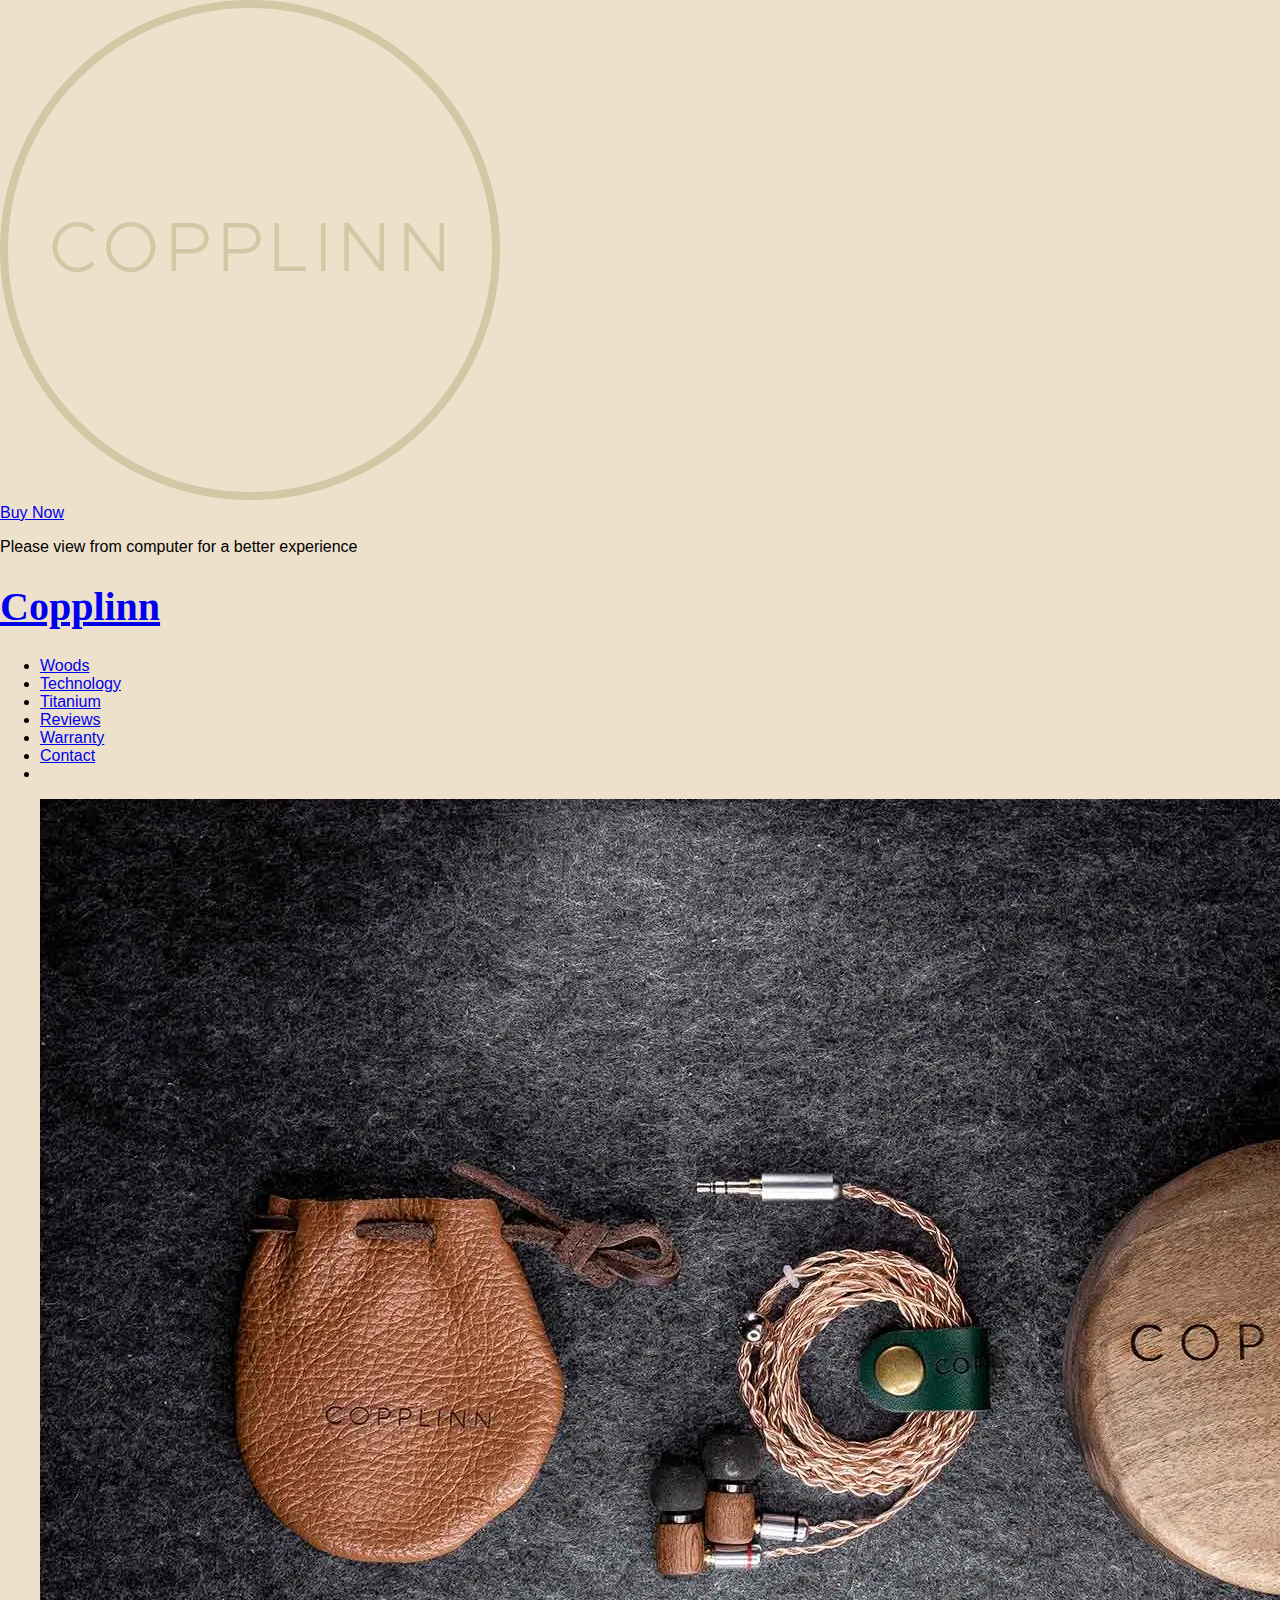
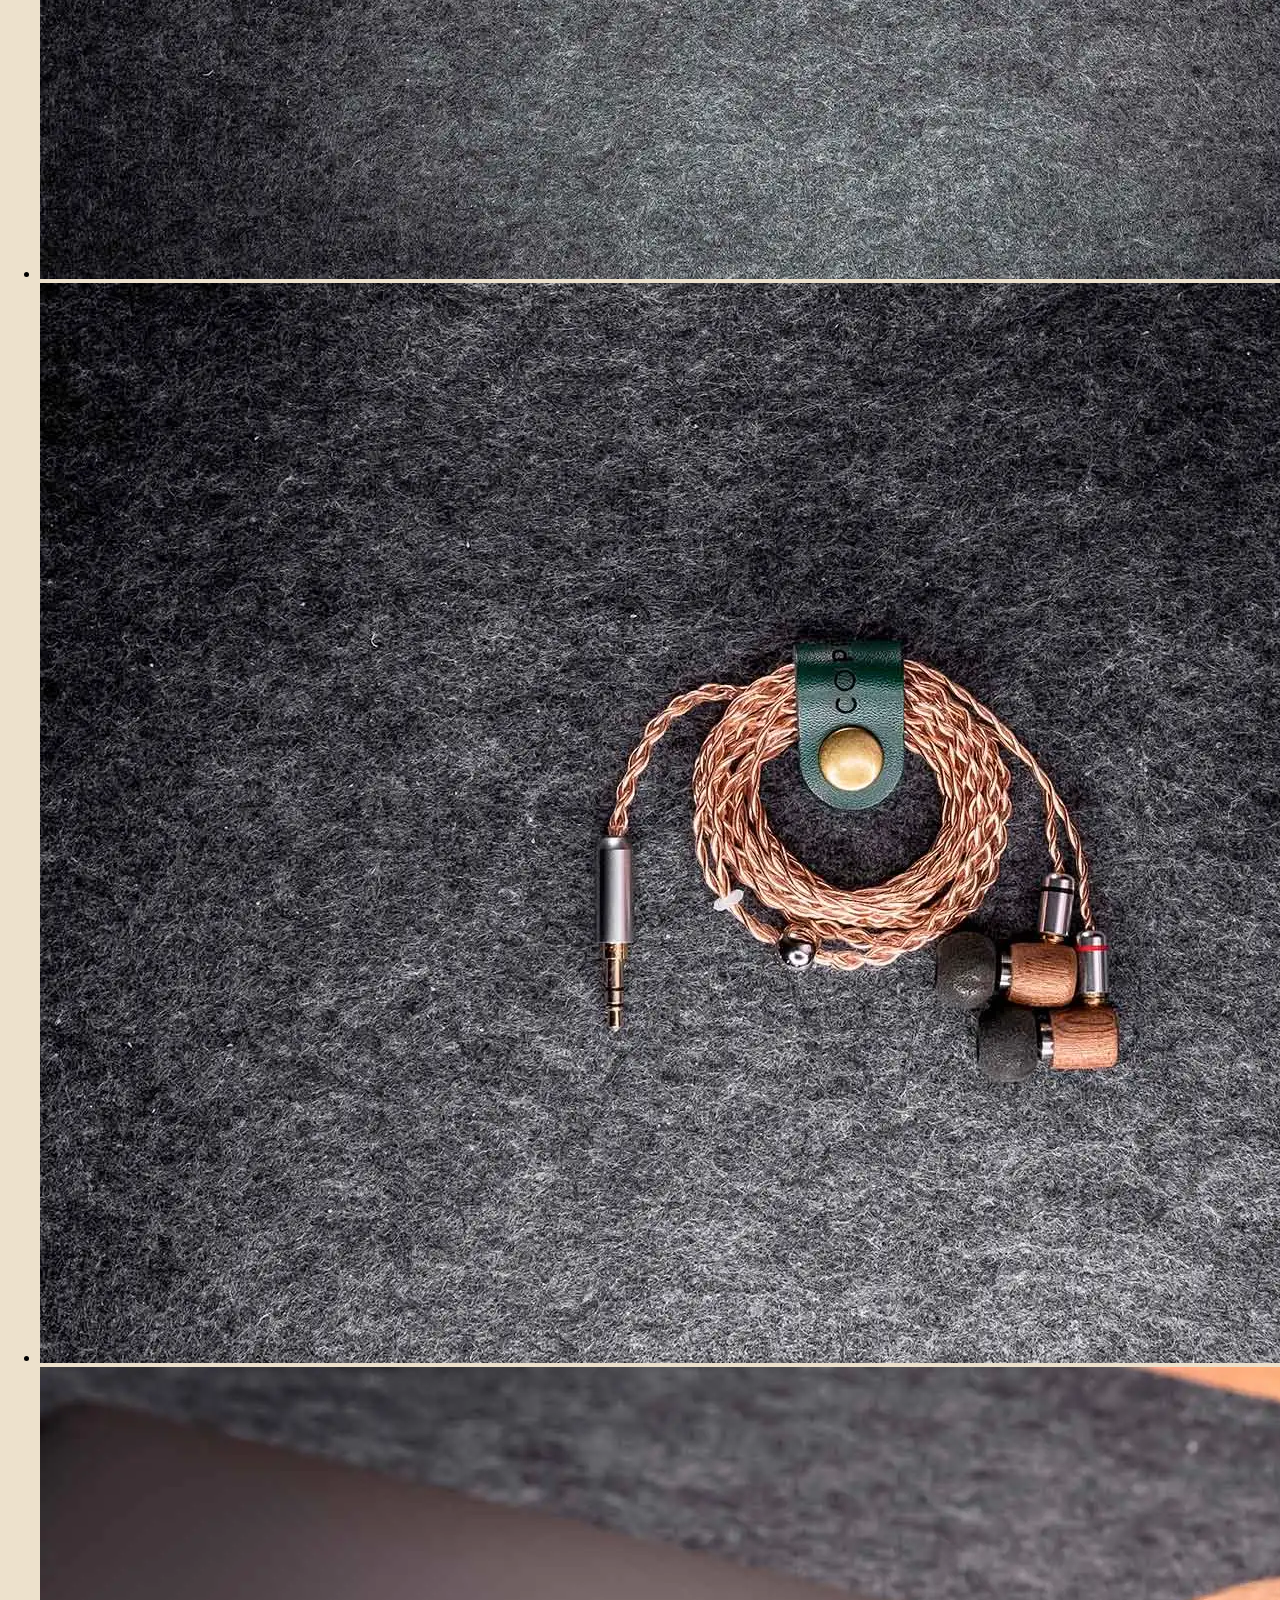
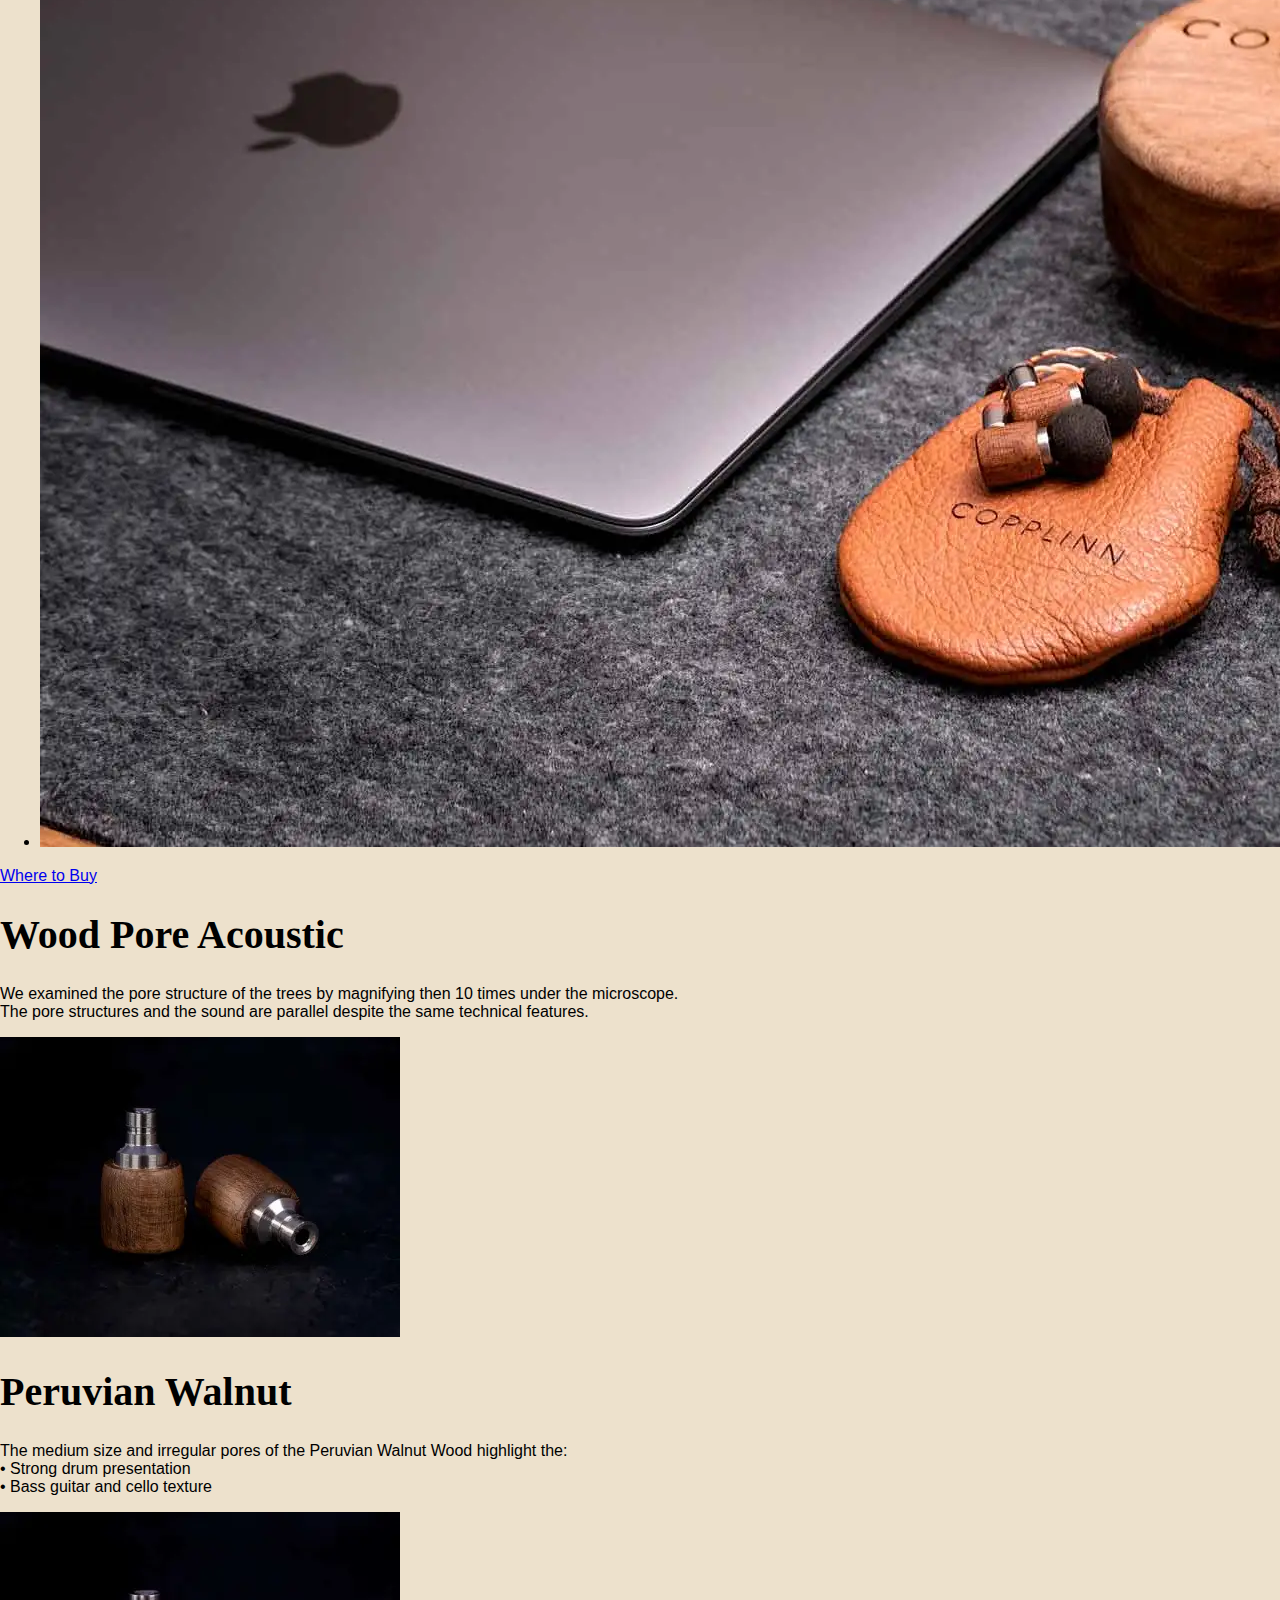
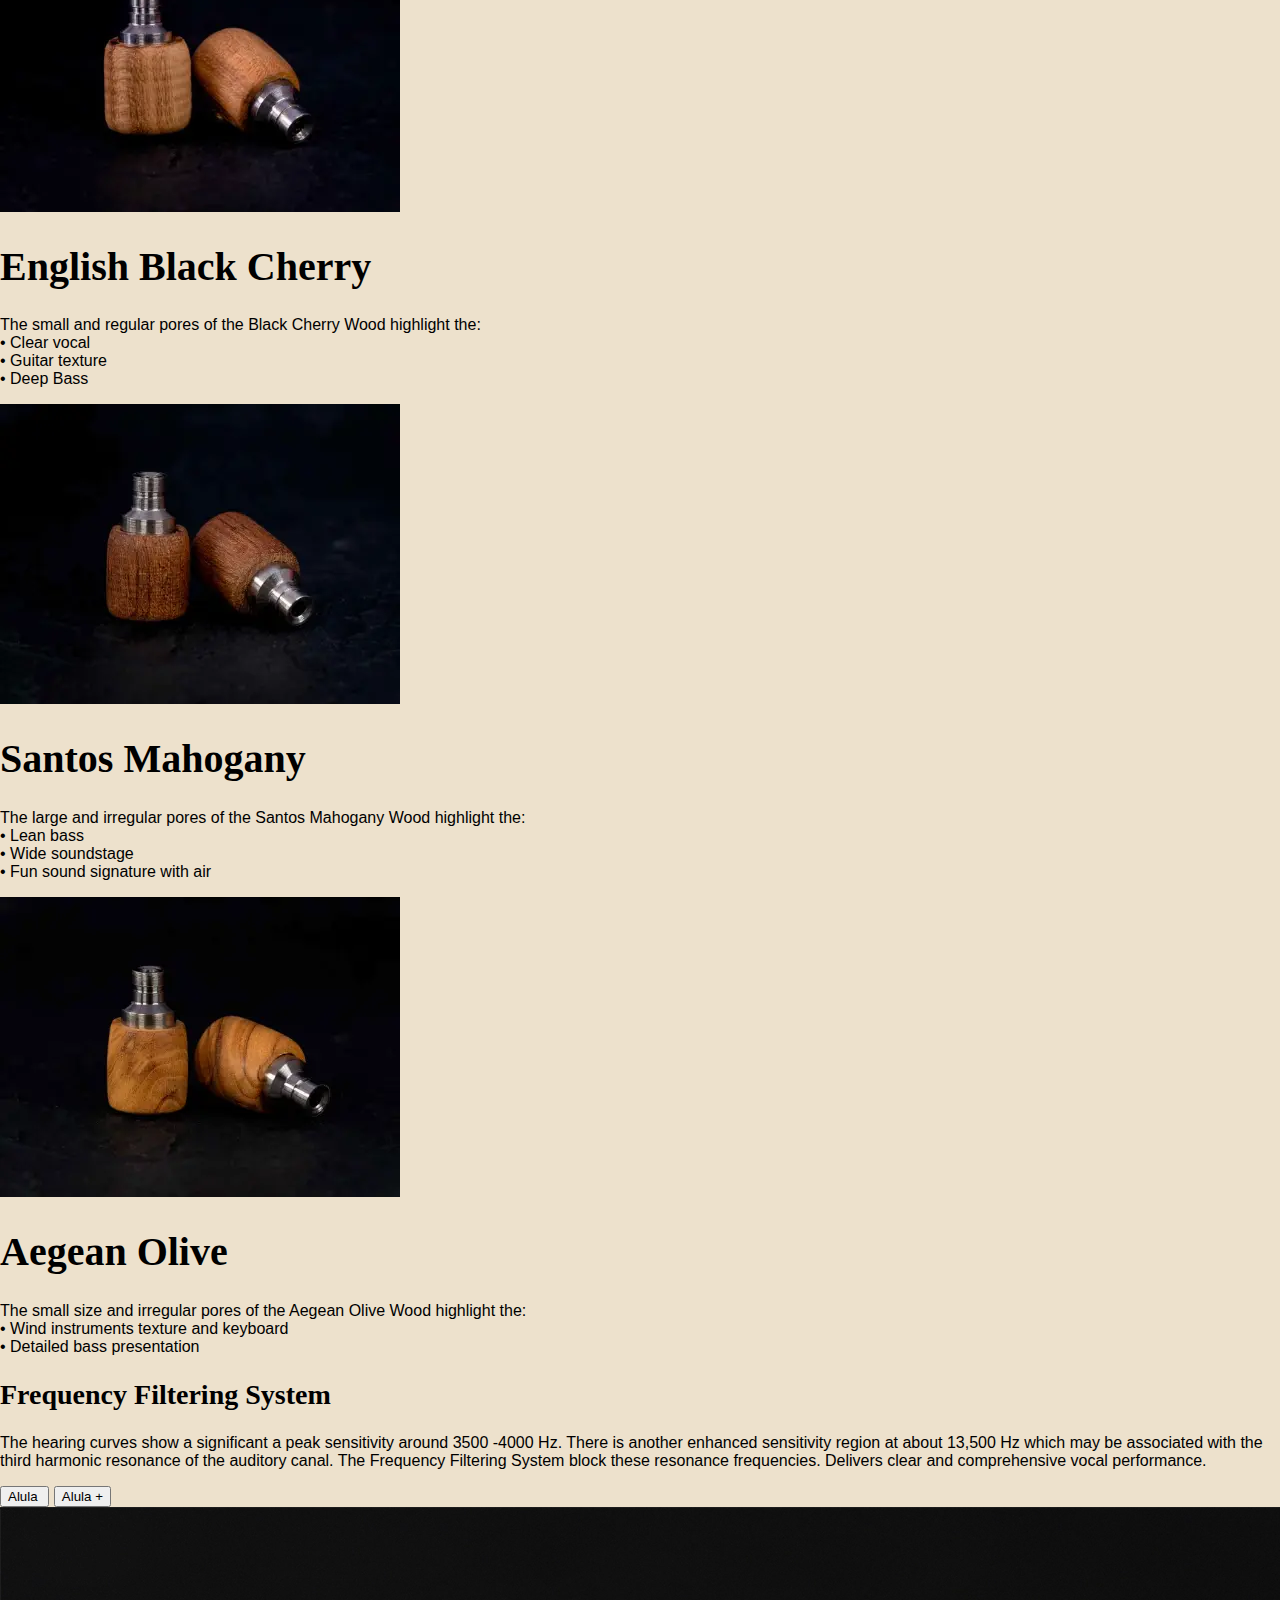
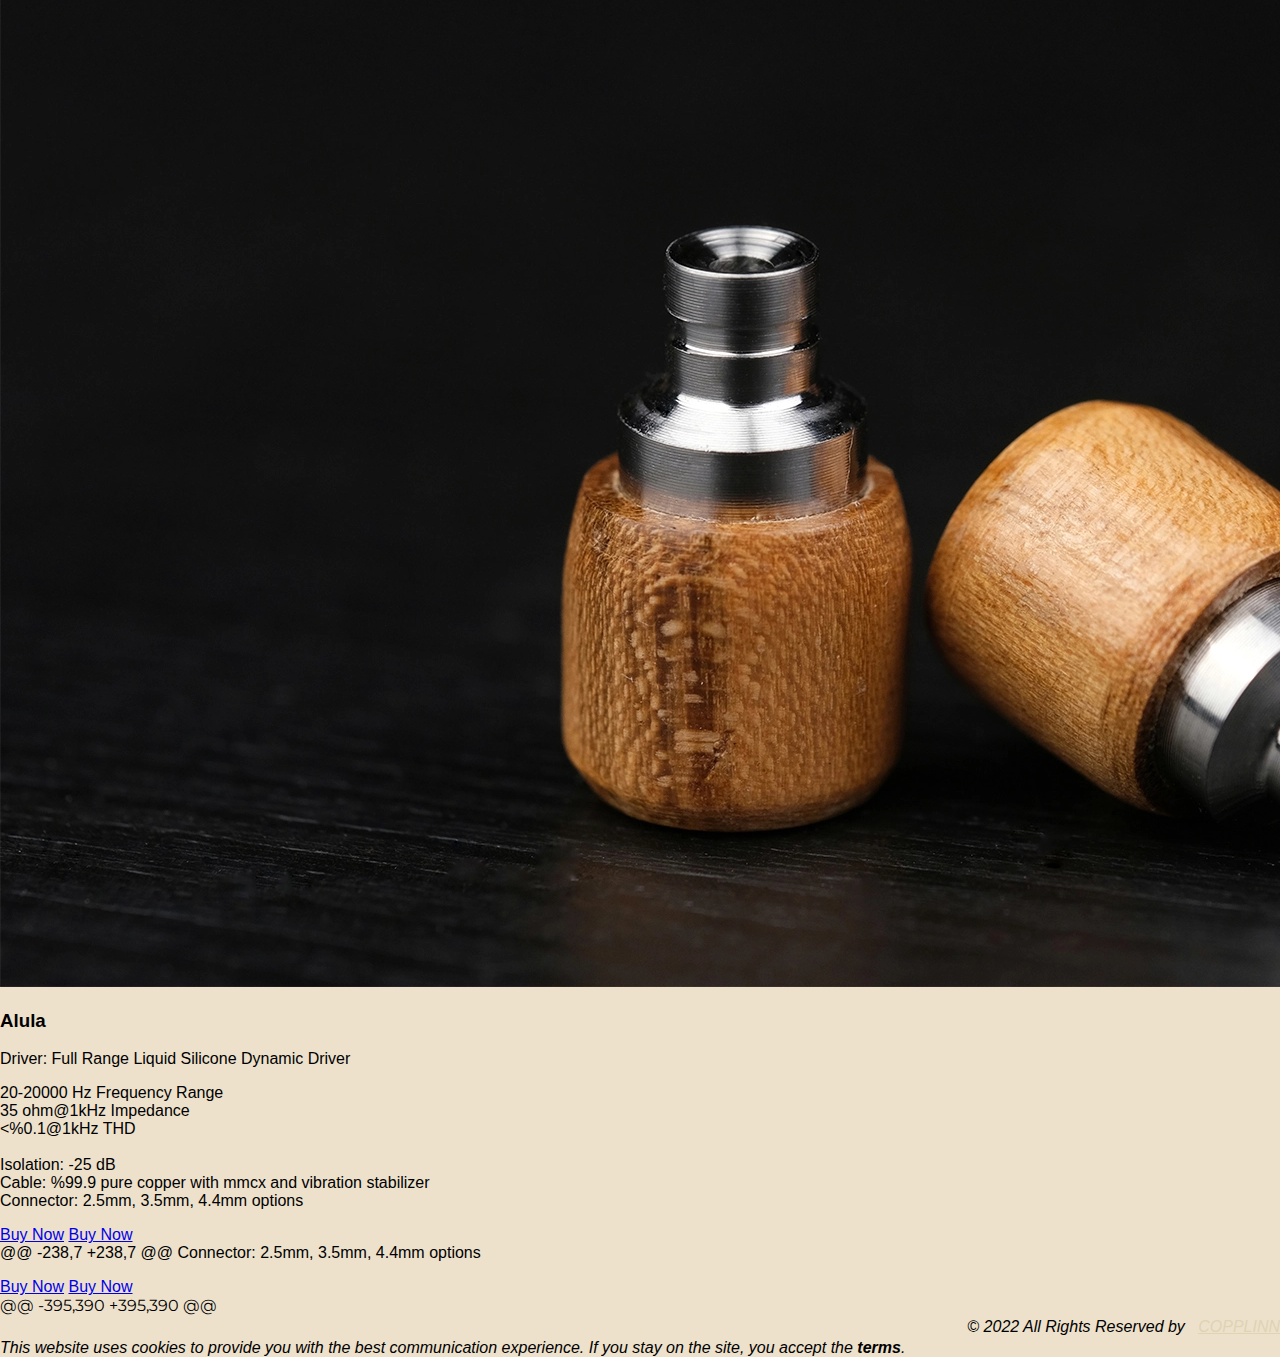
==== commit 721c0d6a: "Get Back" ====
--- a/index.html
+++ b/index.html
@@ -8,524 +8,604 @@
     <meta name='copyright' content='COPPLINN'>
     <meta name='language' content='EN'>
     <meta name='robots' content='index,follow'>
+    <meta name='author' content='Deniz Sulmaz, support@copplinn.com'>
+    <meta name='designer' content='Deniz Sulmaz'>
+    <meta name='developer' content='Deniz Sulmaz'>
+    <meta name='owner' content='Furkan Bakır'>
+    <meta name='photographer' content='Ahmet Teke'>
     <meta name='reply-to' content='hi@copplinn.com'>
     <meta name='image' content='https://raw.githubusercontent.com/denizsulmaz/copplinn/main/img/copplinnmeta.webp'>
     <meta name='coverage' content='Worldwide'>
     <meta name='distribution' content='Global'>
     <!-- Primary Meta Tags -->
-    <title>COPPLINN | Sound & Engineered</title>
-    <meta name="title" content="COPPLINN | Sound & Engineered">
-    <meta name="description" content="We redefine sound by blending artisanal craftsmanship with cutting-edge technology. From hand-picked materials to precision engineering, every piece tells a story of passion, emotion, and timeless design.">
-    <link rel="stylesheet" href="style.css">    
-    <link rel="shortcut icon" href="media/icon.ico" type="image/x-icon">
+    <title>Copplinn | Sound & Engineered</title>
+    <meta name="title" content="Copplinn | Sound & Engineered">
+    <meta name="description" content="Copplinn focuses on the production of musician and audiophile headphones; adapting these products to technology and keeping the sound quality acoustic science advances.">
+    <!-- Yandex.Metrika counter -->
+    <script type="text/javascript" >
+   (function(m,e,t,r,i,k,a){m[i]=m[i]||function(){(m[i].a=m[i].a||[]).push(arguments)};
+   m[i].l=1*new Date();k=e.createElement(t),a=e.getElementsByTagName(t)[0],k.async=1,k.src=r,a.parentNode.insertBefore(k,a)})
+   (window, document, "script", "https://mc.yandex.ru/metrika/tag.js", "ym");
+
+   ym(84268369, "init", {
+        clickmap:true,
+        trackLinks:true,
+        accurateTrackBounce:true,
+        webvisor:true
+   });
+</script>
+<noscript><div><img src="https://mc.yandex.ru/watch/84268369" style="position:absolute; left:-9999px;" alt="" /></div></noscript>
+<!-- /Yandex.Metrika counter -->
+	<!-- Global site tag (gtag.js) - Google Analytics -->
+<script async src="https://www.googletagmanager.com/gtag/js?id=G-QG6B25W0NP"></script>
+<script>
+  window.dataLayer = window.dataLayer || [];
+  function gtag(){dataLayer.push(arguments);}
+  gtag('js', new Date());
+
+  gtag('config', 'G-QG6B25W0NP');
+</script>
+    <!-- Open Graph / Facebook -->
+    <meta property="og:type" content="website">
+    <meta property="og:url" content="www.copplinn.com">
+    <meta property="og:title" content="Copplinn | Sound & Engineered">
+    <meta property="og:description" content="Copplinn focuses on the production of musician and audiophile headphones; adapting these products to technology and keeping the sound quality acoustic science advances.">
+    <meta property="og:image" content="https://raw.githubusercontent.com/denizsulmaz/copplinn/main/img/copplinnmeta.webp">
+
+    <!-- Twitter -->
+    <meta property="twitter:card" content="https://raw.githubusercontent.com/denizsulmaz/copplinn/main/img/copplinnmeta.webp">
+    <meta property="twitter:url" content="www.copplinn.com">
+    <meta property="twitter:title" content="Copplinn | Sound & Engineered">
+    <meta property="twitter:description" content="Copplinn focuses on the production of musician and audiophile headphones; adapting these products to technology and keeping the sound quality acoustic science advances.">
+    <meta property="twitter:image" content="https://raw.githubusercontent.com/denizsulmaz/copplinn/main/img/copplinnmeta.webp">
+    <!-- -----Meta Finish----- -->
+    <link rel="preconnect" href="https://fonts.gstatic.com">
+    <link href="https://fonts.googleapis.com/css2?family=Montserrat:wght@100;200;300;400;500;600;700&display=swap" rel="stylesheet">
+    <link href="https://unpkg.com/aos@2.3.1/dist/aos.css" rel="stylesheet">
+    <link rel="stylesheet" href="https://pro.fontawesome.com/releases/v5.2.0/css/all.css">
+    <link rel="stylesheet" href="https://cdn.jsdelivr.net/npm/@splidejs/splide@latest/dist/css/splide.min.css">
+    <script src="js/vanilla-tilt.js"></script>
+    <link rel="stylesheet" href="css/style.css">
+    <link rel="shortcut icon" href="img/copplinnIco.ico" type="image/x-icon">
+    <title>Copplinn | Sound & Engineered</title>
 </head>
-<nav>
-    <a href="index.html">
-        <img src="media/copplinn.svg" alt="Copplinn Logo">
-    </a>
-</nav>
 <body>
-    <button class="menu-button" onclick="toggleSidebar()">
-        <svg id="menu-icon" width="46" height="23" viewBox="0 0 36 13" fill="none" xmlns="http://www.w3.org/2000/svg">
-            <line x1="1.5" y1="1.5" x2="44.5" y2="1.5" stroke="white" stroke-width="3" stroke-linecap="round"/>
-            <line x1="13.5" y1="11.5" x2="44.5" y2="11.5" stroke="white" stroke-width="3" stroke-linecap="round"/>
-            <line x1="6.5" y1="21.5" x2="44.5" y2="21.5" stroke="white" stroke-width="3" stroke-linecap="round"/>
-        </svg>            
-        <svg id="close-icon" width="35" height="30" viewBox="0 0 35 30" fill="none" style="display: none;" xmlns="http://www.w3.org/2000/svg">
-            <line x1="2.18489" y1="27.241" x2="31.2946" y2="2.81507" stroke="white" stroke-width="3" stroke-linecap="round"/>
-            <line x1="1.5" y1="-1.5" x2="39.5" y2="-1.5" transform="matrix(0.766044 0.642788 0.642788 -0.766044 3 0)" stroke="white" stroke-width="3" stroke-linecap="round"/>
-        </svg> 
-    </button>
-    <div class="sidebar" id="sidebar">
-        <div>
-        <a class="rotateLeft" href="#">About</a>
-        <br><br>
-        <a class="rotateLeft" href="#footer">Contact</a>
-        </div>
-        <div>
-            <a href="#alula">
-                <svg width="35" height="35" viewBox="0 0 235 235" fill="none" xmlns="http://www.w3.org/2000/svg">
-                    <circle cx="36.5402" cy="36.5402" r="30.5402" transform="matrix(1 0 0 -1 35.3223 150.302)" stroke="black" stroke-width="12"/>
-                    <circle cx="36.5402" cy="36.5402" r="30.5402" transform="matrix(1 0 0 -1 123.262 150.302)" stroke="black" stroke-width="12"/>
-                    <circle cx="115.711" cy="115.711" r="109.711" stroke="black" stroke-width="12"/>
-                    <path d="M71.8623 149.328V215.1" stroke="black" stroke-width="12"/>
-                    <path d="M159.802 149.328V215.1" stroke="black" stroke-width="12"/>
-                    </svg>
-            </a>
-            
-            <a href="#range">
-                <svg width="35" height="35" viewBox="0 0 235 235" fill="none" xmlns="http://www.w3.org/2000/svg">
-                    <circle cx="115.711" cy="116.29" r="109.711" stroke="black" stroke-width="12"/>
-                    <path d="M115.71 60.9922L115.71 176.459" stroke="black" stroke-width="12" stroke-linecap="round"/>
-                    <path d="M57.9771 118.726H173.444" stroke="black" stroke-width="12" stroke-linecap="round"/>
-                </svg>                    
-            </a>
-        </div>
-        <div>
-            <!-- chatbot -->
-        </div>
+    <div class="mini">
+        <img  oncontextmenu="return false" onselectstart="return false" ondragstart="return false" class="miniLogo" src="img/copplinn.png">
+        <!-- ---- -->
+        <div class="miniBuy">
+            <a href="https://www.etsy.com/listing/926345296/copplinn-alula-cheery" target="_blank" rel="noopener noreferrer" class="buy">Buy Now</a>
+        </div>
+        <p>Please view from computer for a better experience</p>
     </div>
-    
-    <section class="hero">
-        <video id="videoSource" controls loop autoplay muted src="media/hero.mp4" type="video/mp4" controlsList="nodownload noplaybackrate"  disablePictureInPicture oncontextmenu="return true;"></video>
+    <!-- <div id="loading" class="loading"><img  oncontextmenu="return false" onselectstart="return false" ondragstart="return false" class="logo animate-flicker" src="img/copplinn.png"></div> -->
+    <div class="topnav">
+        <a href="index.html">
+            <h1>Copplinn</h1>
+        </a> 
+    </div>
+    <!-- SideNav -->
+
+        <div id="sidebarMenu" class="nav" onclick="toggleMenu();">
+            <ul class="sidebarMenuInner">
+                <li><a href="#woods">Woods</a></li>
+                <li><a href="#ffc">Technology</a></li>
+                <li><a href="#titanium">Titanium</a></li>
+                <li><a href="#reviews">Reviews</a></li>
+                <li><a href="#warranty">Warranty</a></li>
+                <li><a href="#contact">Contact</a></li>
+                <li><a target="_blank" rel="noopener noreferrer" href="https://www.etsy.com/shop/CopplinnSound"><i class="far fa-shopping-bag"></i></a></li>
+            </ul>
+        </div>
+        <div class="menuToggle" onclick="toggleMenu();"></div>
+
+
+    <section id="main">
+        <div id="image-slider" class="splide">
+          <div class="splide__track">
+            <ul class="splide__list">
+              <!-- <li class="splide__slide">
+                <video src="img/vid.mp4" autoplay muted loop></video>
+              </li> -->
+              <li class="splide__slide">
+                <img src="img/Accessories.webp">
+              </li>
+              <li class="splide__slide">
+                <img src="img/slide2.webp">
+              </li>
+              <li class="splide__slide">
+                <img src="img/slide3.webp">
+              </li>
+            </ul>
+          </div>
+        </div>
     </section>
+
+        <!-- Explore Shop -->
+        <div class="storeLine where">
+          <a href="about.html" target="_blank" rel="noopener noreferrer" class="store">Where to Buy</a>
+          </div>
+          <!-- Explore End -->
+
+    <!-- Where to buy Modal  -->
+
+<!-- The Modal -->
+
+
     <!-- --- -->
-    <section class="intro">
-        <div>
-            <svg class="expandLeft" width="402" height="772" viewBox="0 0 402 772" fill="none" xmlns="http://www.w3.org/2000/svg">
-                <path d="M3.75115e-05 772C52.7914 772 105.066 762.016 153.839 742.618C202.612 723.219 246.928 694.787 284.257 658.943C321.586 623.1 351.197 580.547 371.4 533.716C391.602 486.884 402 436.69 402 386C402 335.31 391.602 285.116 371.4 238.284C351.197 191.453 321.586 148.9 284.257 113.057C246.928 77.2134 202.612 48.7808 153.839 29.3825C105.066 9.9842 52.7914 1.08217e-05 4.37498e-05 1.29456e-05L5.43841e-05 386L3.75115e-05 772Z" fill="black"/>
-            </svg>                
-        </div>
-        <div>
-            <h2>
-                At Copplinn, we redefine sound by blending artisanal craftsmanship with cutting-edge technology. From hand-picked materials to precision engineering, every piece tells a story of passion, emotion, and timeless design.
-            </h2>
-        </div>
-        <div>
-            <svg class="expandRight" width="402" height="772" viewBox="0 0 402 772" fill="none" xmlns="http://www.w3.org/2000/svg">
-                <path d="M402 772C349.209 772 296.934 762.016 248.161 742.618C199.388 723.219 155.072 694.787 117.743 658.943C80.4139 623.1 50.8028 580.547 30.6004 533.716C10.3981 486.884 1.67808e-05 436.69 1.68726e-05 386C1.69644e-05 335.31 10.3981 285.116 30.6004 238.284C50.8028 191.453 80.4139 148.9 117.743 113.057C155.072 77.2134 199.388 48.7808 248.161 29.3825C296.934 9.9842 349.209 1.08217e-05 402 1.29456e-05L402 386L402 772Z" fill="black"/>
-            </svg>                               
-        </div>
+    <h1 class="woodPore" id="woods">Wood Pore Acoustic</h1>
+    <p class="woodPoreP">We examined the pore structure of the trees by magnifying then 10 times under the microscope. <br>The pore structures and the sound are parallel despite the same technical features.</p>
+    <section class="showCards">
+      <div class="row">
+        <div class="hCard">
+          <img src="/img/Peruvian Walnut.webp" alt="">
+          <div class="hCardText">
+            <h1>Peruvian Walnut</h1>
+            <p>The medium size and irregular pores of the Peruvian Walnut Wood highlight the: <br>
+              • Strong drum presentation <br>
+              • Bass guitar and cello texture <br>
+              </p>
+          </div>
+        </div>
+        <!-- ------- -->
+        <div class="hCard">
+          <img src="/img/English Black Cherry.webp" alt="">
+          <div class="hCardText">
+            <h1>English Black Cherry</h1>
+            <p>The small and regular pores of the Black Cherry Wood highlight the: <br>
+              • Clear vocal <br>
+              • Guitar texture <br>
+              • Deep Bass <br>
+
+            </p>
+          </div>
+        </div>
+        <!-- ------- -->
+        <div class="hCard">
+          <img src="/img/Santos Mahogany.webp" alt="">
+          <div class="hCardText">
+            <h1>Santos Mahogany</h1>
+            <p>The large and irregular pores of the Santos Mahogany Wood highlight the: <br>
+              • Lean bass <br>
+              • Wide soundstage <br>
+              • Fun sound signature with air <br>
+
+             </p>
+          </div>
+        </div>
+        <!-- ------- -->
+        <div class="hCard">
+          <img src="/img/Aegean Olive.webp" alt="">
+          <div class="hCardText">
+            <h1>Aegean Olive</h1>
+            <p>The small size and irregular pores of the Aegean Olive Wood highlight the: <br>
+              • Wind instruments texture and keyboard <br>
+              • Detailed bass presentation<br>
+            </p>
+          </div>
+        </div>
+      </div>
     </section>
-    <hr class="divider">
-    <!-- --- -->
-    <section class="wood">
-        <h1>Wood Pore Acoustic</h1>
-        <h4 class="subhead">We examined the pore structure of the trees by magnifying then 10 times under the microscope. The pore structures and the sound are parallel despite the same technical features.</h4>
-    
-        <div class="woodFlexContainer">
-            <div class="div1"> 
-                <img src="media/english.png" alt="English Black Cherry">
-                <h4>English Black Cherry</h4>
-                <p>The medium size and irregular pores of the Peruvian Walnut Wood highlight the: Strong drum presentation, Bass guitar and cello texture</p>
-            </div>
-            <div class="div2"> 
-                <img src="media/peruvian.png" alt="Peruvian Walnut">
-                <h4>Peruvian Walnut</h4>
-                <p>The small and regular pores of the Black Cherry Wood highlight the: Clear vocal, Guitar texture, Deep Bass</p>
-            </div>
-            <div class="div3"> 
-                <img src="media/aegean.png" alt="Aegean Olive">
-                <h4>Aegean Olive</h4>
-                <p>The large and irregular pores of the Santos Mahogany Wood highlight the: Lean bass, Wide soundstage, Fun sound signature with air</p>
-            </div>
-            <div class="div4"> 
-                <img src="media/santos.png" alt="Santos Mahogany">
-                <h4>Santos Mahogany</h4>
-                <p>The small size and irregular pores of the Aegean Olive Wood highlight the: Wind instruments texture and keyboard, Detailed bass presentation</p>
-            </div>
-            </div>
+    <section class="imgLine" id="ffc">
+      <h2>Frequency Filtering System</h2>
+      <p>The hearing curves show a significant a peak sensitivity around 3500 -4000 Hz. There is another enhanced sensitivity region at about 13,500 Hz which may be associated with the third harmonic resonance of the auditory canal. The Frequency Filtering System block these resonance frequencies. Delivers clear and comprehensive vocal performance.</p>
     </section>
-    <!-- --- -->
-
-    <section class="ffc">
-        <div class="textSide">
-            <h1>Frequency <br> Filtering System</h1>
-            <h4>The hearing curves show a significant a peak sensitivity around 3500 -4000 Hz. There is another enhanced sensitivity region at about 13,500 Hz which may be associated with the third harmonic resonance of the auditory canal. The Frequency Filtering System block these resonance frequencies. Delivers clear and comprehensive vocal performance.</h4>
-        </div>
-        <div>
-            <img src="media/ffc.png" alt="Frequency Filtering System">
+    <section class="duoTab">
+      <div class="duoTabBar">
+        <button class="tablinks" onclick="openProduct(event, 'Alula')" id="defOpen">Alula&nbsp;</button>
+        <button class="tablinks" onclick="openProduct(event, 'Alula+')">Alula +</button>
+      </div>
+
+      <div id="Alula" class="duoTabcontent">
+        <div class="row">
+          <div class="right">
+            <img src="/img/nozzle.webp" alt="">
+          </div>
+          <!-- -- -->
+          <div class="left">
+        <h3>Alula</h3>
+        <p>Driver: Full Range Liquid Silicone Dynamic Driver
+         <li>20-20000 Hz Frequency Range</li>
+         <li>35 ohm@1kHz Impedance</li>
+         <li><%0.1@1kHz THD </li>
+        <br>
+        Isolation: -25 dB <br>
+        Cable: %99.9 pure copper with mmcx and vibration stabilizer <br>
+        Connector: 2.5mm, 3.5mm, 4.4mm options <br>
+        </p>
+        <a href="https://www.etsy.com/shop/CopplinnSound" target="_blank" rel="noopener noreferrer">Buy Now</a>
+        <a href="https://www.etsy.com/listing/782404435/copplinn-alula" target="_blank" rel="noopener noreferrer">Buy Now</a>
+          </div>
+          <!-- ----- -->
+
+@@ -238,7 +238,7 @@
+          Connector: 2.5mm, 3.5mm, 4.4mm options <br>
+
+         </p>
+        <a href="https://www.etsy.com/shop/CopplinnSound" target="_blank" rel="noopener noreferrer">Buy Now</a>
+        <a href="https://www.etsy.com/listing/782404435/copplinn-alula" target="_blank" rel="noopener noreferrer">Buy Now</a>
+          </div>
         </div>
     </section>
-
-    <section class="alula" id="alula">
-    <div class="row">
-        <div class='product-gallery'>
-		<div class='image-viewer'>
-			<img src='media/1.png'>
-		</div>
-		<div class='image-thumb'>
-			<img src='media/1.png' onmouseover="updateImage(this)" class='active' >
-			<img src='media/2.png' onmouseover="updateImage(this)">
-            <img src='media/3.png' onmouseover="updateImage(this)">
-            <img src='media/4.png' onmouseover="updateImage(this)">
-            <img src='media/5.png' onmouseover="updateImage(this)">
-		</div>
-	    </div>
-        <!-- -- -->
-        <div class="productDetails">
-            <h1>ALULA+</h1>
-            <p>Lorem ipsum dolor sit amet, consectetur adipiscing elit, sed do eiusmod tempor incididunt ut labore et dolore magna aliqua. Ut enim ad minim veniam, quis nostrud exercitation ullamco laboris nisi ut aliquip ex ea commodo consequat. Duis aute irure dolor in reprehenderit in voluptate velit esse cillum dolore eu fugiat nulla pariatur. Excepteur sint occaecat cupidatat non proident, sunt in culpa qui officia deserunt mollit anim id est laborum.</p>
-            <p>Driver: Full Range Liquid Silicone Dynamic Driver
-              <li>  20-20000 Hz Frequency Range</li>
-              <li> 35 ohm@1kHz Impedance</li>
-              <li> <%0.1@1kHz THD</li>
-                Isolation: -25 dB -Cable: %99.9 pure copper with mmcx and vibration stabilizer -Connector: 2.5mm, 3.5mm, 4.4mm options
-            </p>
-                    <!-- Trigger/Open The Modal -->
-                    <button id="modalTrigger">Where to Buy</button>
-                    <!-- The Modal -->
-                    <div id="myModal" class="modal">
-                      <!-- Modal content -->
-                      <div class="modal-content">
-                            <div class="modal-header">
-                              <span class="close">&times;</span>
-                              <h2>Modal Header</h2>
-                            </div>
-                            <div class="modal-body">
-                                    <div class="distributor" onclick="window.location.href='https://www.etsy.com/shop/CopplinnSound';">
-                                        <img src="https://www.copplinn.com/img/etsy.png" alt="X">
-                                        <h3>Etsy | Worldwide</h3>
-                                    </div>
-                                    <!-- - -->
-                                    <div class="distributor" onclick="window.location.href='https://audioessence.ch/collections/in-ear-kopfhorer/products/copplinnn-alula';">
-                                        <img src="https://www.copplinn.com/img/audioessence.png" alt="X">
-                                        <h3>Audio Essence | Switzerland</h3>
-                                    </div>
-                                    <!-- - -->
-                                    <div class="distributor" onclick="window.location.href='https://www.trendyol.com/magaza/copplinn-m-700298';">
-                                        <img src="https://www.copplinn.com/img/trendyol.png" alt="X">
-                                        <h3>Trendyol | Türkiye</h3>
-                                    </div>
-                                </div>
-                            </div>
-                      </div>
-        </div>
-        </div>
+@@ -395,390 +395,390 @@
+        </div>
+
+      </section>
+    <a href="https://dsware.dsfist.com" target="_blank" rel="noopener noreferrer"><img src="https://dsfist.com/img/dsfist.png" alt="" class="ds"></a> 
+    <a href="https://dsfist.com" target="_blank" rel="noopener noreferrer"><img src="https://dsfist.com/img/dsfist.png" alt="" class="ds"></a> 
+    <br>
+    <address class="copy">© 2022 All Rights Reserved by &nbsp; <a href="index.html" style="color: rgba(219, 208, 173, 0.816);"> COPPLINN</a> </address>
+    <div class="cookie">
+        <address><span class="hideCookie">This website uses cookies to provide you with the best communication experience. 
+            If you stay on the site, you accept the </span><strong id="termsBtn" >terms</strong>.</address>
     </div>
-    </section>
-
-    <!-- --- -->
-
-    <section class="imageGallery">
-        <figure><img src="media/g1.png" alt="Copplinn Gallery"></figure>
-        <figure><img src="media/g2.png" alt="Copplinn Gallery"></figure>
-        <figure><img src="media/g5.png" alt="Copplinn Gallery"></figure>
-        <figure><img src="media/g4.png" alt="Copplinn Gallery"></figure>
-        <figure><img src="media/g3.png" alt="Copplinn Gallery"></figure>
-        <figure><img src="media/g6.png" alt="Copplinn Gallery"></figure>
-        <figure><img src="media/g10.png" alt="Copplinn Gallery"></figure>
-        <figure><img src="media/g7.png" alt="Copplinn Gallery"></figure>
-        <figure><img src="media/g9.png" alt="Copplinn Gallery"></figure>
-        <figure><img src="media/g8.png" alt="Copplinn Gallery0"></figure>
-        <figure><img src="media/g11.png" alt="Copplinn Gallery1"></figure>
-        <figure><img src="media/g12.png" alt="Copplinn Gallery2"></figure>
-    </section>
-
-    <!-- -- -->
-
-    <section class="range" id="range">
-        <h1>Surrounded Audio Ecosystem</h1>
-        <h4>Upcoming Product Ranges for COPPLINN Ecosystem</h4>
-
-        <div class="menu-container">
-            <div class="menu-item">
-                <div class="background-wrapper">
-                    <div class="marble-effect"></div>
-                </div>
-                <div class="menu-text">IEMs & Headphones</div>
-            </div>
-            <div class="menu-item">
-                <div class="background-wrapper">
-                    <div class="marble-effect"></div>
-                </div>
-                <div class="menu-text">Home Audio</div>
-            </div>
-            <div class="menu-item">
-                <div class="background-wrapper">
-                    <div class="marble-effect"></div>
-                </div>
-                <div class="menu-text">Haptic Equipments</div>
-            </div>
-            <div class="menu-item">
-                <div class="background-wrapper">
-                    <div class="marble-effect"></div>
-                </div>
-                <div class="menu-text">Art Installation</div>
-            </div>
-            <div class="menu-item">
-                <div class="background-wrapper">
-                    <div class="marble-effect"></div>
-                </div>
-                <div class="menu-text">Digital Experience</div>
-            </div>
-        </div>
-    </section>
-
-    <!-- -- ThreeJs-- -->
-    <section class="frameHolder">
-    <h1>Sound as an <br> Emotional <br> Art Form</h1>
-    <iframe class="interactive" src="interactive.html" frameborder="">
-    </iframe>
-    </section>
-
-    <!-- -- quotes --  -->
-    <section class="quotes">
-        <h1>Quotes</h1>
-    <div class="slider-container">
-        <div class="slider-wrapper">
-            <div class="testimonial">
-                <p class="testimonial-author">— Todd D, USA</p>
-                <p class="testimonial-text">Alula+ has landed, and So far, I'm utterly over the moon. The Turkish reputation for premium craftsmanship really displays itself in the fit, finish of the entire package. but, from the box, no burn in, there's a wonderful magic to the detail, intimacy of the recordings.</p>
-            </div>
-            <div class="testimonial">
-                <p class="testimonial-author">— Gerçek D., Türkiye</p>
-                <p class="testimonial-text">Mid frequencies and vocals are very clean and enjoyable to listen to. The trebles provide a very comfortable and spacious presentation. I used it while playing drums, mixing and mastering. The isolation and other instruments it provided while playing the drums made me choose Alula.</p>
-            </div>
-            <div class="testimonial">
-                <p class="testimonial-author">— Color Specialist, Switzerland</p>
-                <p class="testimonial-text">The past seems to have adapted to the present ... It is so obvious that everything has been carefully considered from the cable to the box! I have no words to say about the quality of its sound anyway! May the roads be clear!</p>
-            </div>
-            <div class="testimonial">
-                <p class="testimonial-author">— Cağan T., Türkiye</p>
-                <p class="testimonial-text">Great design! A soft and transparent headphones, especially the treble frequencies are extremely soft. I strongly recommend you to try it. You will be able to enjoy music on the move.</p>
-            </div>
-            <div class="testimonial">
-                <p class="testimonial-author">— Neil F., USA</p>
-                <p class="testimonial-text">It deliver amazing sound separation. Perfect for studio work and mixing. The bass response is particularly impressive without being overwhelming.</p>
-            </div>
-        </div>
+<!-- The Modal -->
+<div id="termsModal" class="modal">
+    <!-- Modal content -->
+    <div class="modal-content">
+      <span class="close">&times;</span> <br><br>
+      <!-- ----Tabset -->
+      <div class="warpper">
+        <input class="radio" id="one" name="group" type="radio" checked>
+        <input class="radio" id="two" name="group" type="radio">
+        <input class="radio" id="three" name="group" type="radio">
+        <div class="tabs">
+        <label class="tab" id="one-tab" for="one">Gizlilik Politikası</label>
+        <label class="tab" id="two-tab" for="two">Kullanım Koşulları</label>
+        <label class="tab" id="three-tab" for="three">Çerez Politikası</label>
+          </div>
+        <div class="panels">
+        <div class="panel" id="one-panel">
+          <div class="panel-title">Gizlilik Politikası</div>
+          <div class="modalText">
+        <p>Son güncellenme: 01/07/2022</p>
+        <p>
+        Güvenliğiniz bizim için önemli. Bu sebeple bizimle paylaşacağınız kişisel verileriz hassasiyetle korunmaktadır.
+        </p>
+        <p>
+        Biz, Copplinn, veri sorumlusu olarak, bu gizlilik ve kişisel verilerin korunması politikası ile,
+        hangi kişisel verilerinizin hangi amaçla işleneceği, işlenen verilerin kimlerle ve neden paylaşılabileceği,
+        veri işleme yöntemimiz ve hukuki sebeplerimiz ile; işlenen verilerinize ilişkin haklarınızın neler
+        olduğu hususunda sizleri aydınlatmayı amaçlıyoruz.
+        </p>
+        <h2>Toplanan Kişisel Verileriniz, Toplanma Yöntemi ve Hukuki Sebebi</h2>
+        <p>
+        Kimlik, (isim, soy isim, doğum tarihi gibi) iletişim, (adres, e-posta adresi, telefon, IP, konum gibi)
+        özlük, sosyal medya, finans bilgileriniz ile görsel ve işitsel kayıtlarınız tarafımızca,
+        çerezler (cookies) vb. teknolojiler vasıtasıyla, otomatik veya otomatik olmayan yöntemlerle
+        ve bazen de analitik sağlayıcılar, reklam ağları, arama bilgi sağlayıcıları,
+        teknoloji sağlayıcıları gibi üçüncü taraflardan elde edilerek, kaydedilerek,
+        depolanarak ve güncellenerek, aramızdaki hizmet ve sözleşme ilişkisi çerçevesinde
+        ve süresince, meşru menfaat işleme şartına dayanılarak işlenecektir.
+        </p>
+        <h2>Kişisel Verilerinizin İşlenme Amacı</h2>
+        <p>
+        Bizimle paylaştığınız kişisel verileriniz; hizmetlerimizden faydalanabilmeniz
+        amacıyla sizlerle sözleşmeler kurabilmek, sunduğumuz hizmetlerin gerekliliklerini
+        en iyi şekilde ve aramızdaki sözleşmelere uygun olarak yerine getirebilmek,
+        bu sözleşmelerden doğan haklarınızın tarafınızca kullanılmasını sağlayabilmek,
+        ürün ve hizmetlerimizi, ihtiyaçlarınız doğrultusunda geliştirebilmek ve bu
+        gelişmelerden sizleri haberdar edebilmek, ayrıca sizleri daha geniş kapsamlı hizmet
+        sağlayıcıları ile yasal çerçeveler içerisinde buluşturabilmek ve kanundan doğan
+        zorunlulukların (kişisel verilerin talep halinde adli ve idari makamlarla paylaşılması)
+        yerine getirilebilmesi amacıyla, sözleşme ve hizmet süresince, amacına uygun ve ölçülü bir
+        şekilde işlenecek ve güncellenecektir.
+        </p>
+        <h2>Toplanan Kişisel Verilerin Kimlere ve Hangi Amaçlarla Aktarılabileceği</h2>
+        <p>
+        Bizimle paylaştığınız kişisel verileriniz; faaliyetlerimizi yürütmek üzere hizmet
+        aldığımız ve/veya verdiğimiz, sözleşmesel ilişki içerisinde bulunduğumuz,
+        iş birliği yaptığımız, yurt içi ve yurt dışındaki 3. şahıslar ile kurum ve
+        kuruluşlara ve talep halinde adli ve idari makamlara, gerekli teknik ve idari
+        önlemler alınması koşulu ile aktarılabilecektir.
+        </p>
+        <h2>Kişisel Verileri İşlenen Kişi Olarak Haklarınız</h2>
+        <p>KVKK madde 11 uyarınca herkes, veri sorumlusuna başvurarak aşağıdaki haklarını kullanabilir:</p>
+        <ol type="a">
+        <li>Kişisel veri işlenip işlenmediğini öğrenme,</li>
+        <li>Kişisel verileri işlenmişse buna ilişkin bilgi talep etme,</li>
+        <li>Kişisel verilerin işlenme amacını ve bunların amacına uygun kullanılıp kullanılmadığını öğrenme,</li>
+        <li>Yurt içinde veya yurt dışında kişisel verilerin aktarıldığı üçüncü kişileri bilme,</li>
+        <li>Kişisel verilerin eksik veya yanlış işlenmiş olması hâlinde bunların düzeltilmesini isteme,</li>
+        <li>Kişisel verilerin silinmesini veya yok edilmesini isteme,</li>
+        <li>(e) ve (f) bentleri uyarınca yapılan işlemlerin, kişisel verilerin aktarıldığı üçüncü kişilere bildirilmesini isteme,</li>
+        <li>İşlenen verilerin münhasıran otomatik sistemler vasıtasıyla analiz edilmesi suretiyle kişinin kendisi aleyhine bir sonucun ortaya çıkmasına itiraz etme,</li>
+        <li>Kişisel verilerin kanuna aykırı olarak işlenmesi sebebiyle zarara uğraması hâlinde zararın giderilmesini talep etme, haklarına sahiptir.</li>
+        </ol>
+        <p>Yukarıda sayılan haklarınızı kullanmak üzere hi@copplinn.com üzerinden bizimle iletişime geçebilirsiniz.</p>
+        <h2>İletişim</h2>
+        <p>
+        Sizlere talepleriniz doğrultusunda hizmet sunabilmek amacıyla, sadece gerekli olan kişisel verilerinizin,
+        işbu gizlilik ve kişisel verilerin işlenmesi politikası uyarınca işlenmesini,
+        kabul edip etmemek hususunda tamamen özgürsünüz. Siteyi kullanmaya devam ettiğiniz
+        takdirde kabul etmiş olduğunuz tarafımızca varsayılacak olup, daha ayrıntılı bilgi
+        için bizimle support@copplinn.com e-mail adresi üzerinden iletişime geçmekten lütfen çekinmeyiniz.
+        </p>
+
+          </div>
+        </div>
+        <div class="panel" id="two-panel">
+          <div class="panel-title">Kullanım Koşulları</div>
+            <div class="modalText">
+                <p>Son güncellenme: 01/07/2022</p>
+                <p>
+                Sevgili ziyaretçimiz, lütfen www.copplinn.com web sitemizi ziyaret etmeden önce işbu
+                kullanım koşulları sözleşmesini dikkatlice okuyunuz. Siteye erişiminiz
+                tamamen bu sözleşmeyi kabulünüze ve bu sözleşme ile belirlenen
+                şartlara uymanıza bağlıdır. Şayet bu sözleşmede yazan herhangi
+                bir koşulu kabul etmiyorsanız, lütfen siteye erişiminizi sonlandırınız.
+                Siteye erişiminizi sürdürdüğünüz takdirde, koşulsuz ve kısıtlamasız olarak,
+                işbu sözleşme metninin tamamını kabul ettiğinizin, tarafımızca varsayılacağını
+                lütfen unutmayınız.
+                </p>
+                <p>
+                www.copplinn.com web sitesi Copplinn tarafından yönetilmekte olup, bundan sonra SİTE olarak anılacaktır.
+                İşbu siteye ilişkin Kullanım Koşulları, yayınlanmakla yürürlüğe girer.
+                Değişiklik yapma hakkı, tek taraflı olarak SİTE'ye aittir ve
+                SİTE üzerinden güncel olarak paylaşılacak olan bu değişiklikleri,
+                tüm kullanıcılarımız baştan kabul etmiş sayılır.
+                </p>
+                <h2>Gizlilik</h2>
+                <p>
+                Gizlilik, ayrı bir sayfada, kişisel verilerinizin tarafımızca
+                işlenmesinin esaslarını düzenlemek üzere mevcuttur. SİTE'yi kullandığınız takdirde,
+                bu verilerin işlenmesinin gizlilik politikasına uygun olarak gerçekleştiğini
+                kabul edersiniz.
+                </p>
+                <h2>Hizmet Kapsamı</h2>
+                <p>
+                Copplinn olarak, sunacağımız hizmetlerin kapsamını ve niteliğini, yasalar
+                çerçevesinde belirlemekte tamamen serbest olup; hizmetlere ilişkin yapacağımız
+                değişiklikler, SİTE'de yayınlanmakla yürürlüğe girmiş sayılacaktır.
+                </p>
+                <h2>Telif Hakları</h2>
+                <p>
+                SİTE'de yayınlanan tüm metin, kod, grafikler,
+                logolar, resimler, ses dosyaları ve kullanılan yazılımın sahibi
+                (bundan böyle ve daha sonra "içerik" olarak anılacaktır) Copplinn olup,
+                tüm hakları saklıdır. Yazılı izin olmaksızın site içeriğinin çoğaltılması veya kopyalanması
+                kesinlikle yasaktır.
+                </p>
+                <h2>Genel Hükümler</h2>
+                <ul>
+                <li>
+                Kullanıcıların tamamı, SİTE'yi yalnızca hukuka uygun ve şahsi
+                amaçlarla kullanacaklarını ve üçüncü kişinin haklarına tecavüz
+                teşkil edecek nitelikteki herhangi bir faaliyette bulunmayacağını
+                taahhüt eder. SİTE dâhilinde yaptıkları işlem ve eylemlerindeki,
+                hukuki ve cezai sorumlulukları kendilerine aittir. İşbu iş ve
+                eylemler sebebiyle, üçüncü kişilerin uğradıkları veya uğrayabilecekleri
+                zararlardan dolayı SİTE'nin doğrudan ve/veya dolaylı hiçbir sorumluluğu yoktur.
+                </li>
+                <li>
+                SİTE'de mevcut bilgilerin doğruluk ve güncelliğini sağlamak için
+                elimizden geleni yapmaktayız. Lakin gösterdiğimiz çabaya rağmen,
+                bu bilgiler, fiili değişikliklerin gerisinde kalabilir, birtakım
+                farklılıklar olabilir. Bu sebeple, site içerisinde yer alan bilgilerin
+                doğruluğu ve güncelliği ile ilgili tarafımızca, açık veya zımni, herhangi
+                bir garanti verilmemekte, hiçbir taahhütte bulunulmamaktadır.
+                </li>
+                <li>
+                SİTE'de üçüncü şahıslar tarafından işletilen ve içerikleri tarafımızca
+                bilinmeyen diğer web sitelerine, uygulamalara ve platformlara köprüler
+                (hyperlink) bulunabilir. SİTE, işlevsellik yalnızca bu sitelere ulaşımı
+                sağlamakta olup, içerikleri ile ilgili hiçbir sorumluluk kabul etmemekteyiz.
+                </li>
+                <li>
+                SİTE'yi virüslerden temizlenmiş tutmak konusunda elimizden geleni
+                yapsak da, virüslerin tamamen bulunmadığı garantisini vermemekteyiz.
+                Bu nedenle veri indirirken, virüslere karşı gerekli önlemi almak, kullanıcıların
+                sorumluluğundadır. Virüs vb. kötü amaçlı programlar, kodlar veya materyallerin
+                sebep olabileceği zararlardan dolayı sorumluluk kabul etmemekteyiz.
+                </li>
+                <li>
+                SİTE'de sunulan hizmetlerde, kusur veya hata olmayacağına ya da
+                kesintisiz hizmet verileceğine dair garanti vermemekteyiz. SİTE'ye ve
+                sitenin hizmetlerine veya herhangi bir bölümüne olan erişiminizi önceden
+                bildirmeksizin herhangi bir zamanda sonlandırabiliriz.
+                </li>
+                </ul>
+                <h2>Sorumluluğun Sınırlandırılması</h2>
+                <p>
+                SİTE'nin kullanımından doğan zararlara ilişkin sorumluluğumuz, kast ve ağır ihmal ile sınırlıdır.
+                Sözleşmenin ihlalinden doğan zararlarda, talep edilebilecek toplam tazminat,
+                öngörülebilir hasarlar ile sınırlıdır. Yukarıda bahsedilen sorumluluk sınırlamaları
+                aynı zamanda insan hayatına, bedeni yaralanmaya veya bir kişinin sağlığına gelebilecek
+                zararlar durumunda geçerli değildir. Hukuken mücbir sebep sayılan tüm durumlarda,
+                gecikme, ifa etmeme veya temerrütten dolayı, herhangi bir tazminat yükümlülüğümüz
+                doğmayacaktır.
+                </p>
+                <p>
+                Uyuşmazlık Çözümü: İşbu Sözleşme'nin uygulanmasından veya yorumlanmasından
+                doğacak her türlü uyuşmazlığın çözümünde, Türkiye Cumhuriyeti yasaları uygulanır;
+                Istanbul Adliyesi Mahkemeleri ve İcra Daireleri yetkilidir.
+                </p>                
+          </div>        
+        </div>
+        <div class="panel" id="three-panel">
+          <div class="panel-title">Çerez Politikası</div>
+          <div class="modalText">
+            <p>Son güncellenme: 01/07/2022</p>
+            <p>
+            Biz, Copplinn, olarak güvenliğinize önem veriyor ve bu Çerez Politikası ile siz
+            sevgili ziyaretçilerimizi, web sitemizde hangi çerezleri, hangi amaçla kullandığımız
+            ve çerez ayarlarınızı nasıl değiştireceğiniz konularında kısaca bilgilendirmeyi hedefliyoruz.
+            </p>
+            <p>
+            Sizlere daha iyi hizmet verebilmek adına, çerezler vasıtasıyla, ne tür kişisel verilerinizin
+            hangi amaçla toplandığı ve nasıl işlendiği konularında, kısaca bilgi sahibi olmak için lütfen
+            bu Çerez Politikasını okuyunuz. Daha fazla bilgi için Gizlilik Politikamıza göz atabilir ya da
+            bizlerle çekinmeden iletişime geçebilirsiniz.
+            </p>
+            <h2>Çerez Nedir?</h2>
+            <p>
+            Çerezler, kullanıcıların web sitelerini daha verimli bir şekilde kullanabilmeleri adına,
+            cihazlarına kaydedilen küçük dosyacıklardır. Çerezler vasıtasıyla kullanıcıların bilgilerinin
+            işleniyor olması sebebiyle, 6698 sayılı Kişisel Verilerin Korunması Kanunu gereğince,
+            kullanıcıların bilgilendirilmeleri ve onaylarının alınması gerekmektedir.
+            </p>
+            <p>
+            Bizler de siz sevgili ziyaretçilerimizin, web sitemizden en verimli şekilde yararlanabilmelerini
+            ve siz sevgili ziyaretçilerimizin kullanıcı deneyimlerinin geliştirilebilmesini sağlamak adına,
+            çeşitli çerezler kullanmaktayız.
+            </p>
+            <h3>1. Zorunlu Çerezler</h3>
+            <p>
+            Zorunlu çerezler, web sitesine ilişkin temel işlevleri etkinleştirerek
+            web sitesinin kullanılabilir hale gelmesini sağlayan çerezlerdir. Web sitesi
+            bu çerezler olmadan düzgün çalışmaz.
+            </p>
+            <h3>2. Performans Çerezleri</h3>
+            <p>
+            Performans çerezleri, ziyaretçilerin web sitesine ilişkin kullanım bilgilerini
+            ve tercihlerini anonim olarak toplayan ve bu sayede web sitesinin performansının
+            geliştirilmesine olanak sağlayan çerezlerdir.
+            </p>
+            <h3>3. Fonksiyonel Çerezler</h3>
+            <p>
+            Fonksiyonel çerezler, kullanıcıların web sitesine ilişkin geçmiş kullanımlarından
+            yola çıkılarak gelecekteki ziyaretlerinde tanınmalarını ve hatırlanmalarını sağlayan
+            ve bu sayede web sitelerinin kullanıcılara dil, bölge vb. gibi kişiselleştirilmiş bir
+            hizmet sunmasına olanak tanıyan çerezlerdir.
+            </p>
+            <h3>4. Reklam Çerezleri</h3>
+            <p>
+            Reklam çerezleri, üçüncü taraflara ait çerezlerdir ve web sitelerinde ziyaretçilerin
+            davranışlarını izlemek için kullanılırlar. Bu çerezlerin amaçları, ziyaretçilerin
+            ihtiyaçlarına yönelik ilgilerini çekecek reklamların gösterilmesine yardımcı olmaktır
+            ve sorumluluğu çerez sahibi üçüncü taraflara aittir.
+            </p>
+            <h2>Çerezler İle İşlenen Kişisel Veriler Nelerdir?</h2>
+            <p>
+            Kimlik (isim, soy isim, doğum tarihi vb.) ve iletişim (adres, e-posta adresi, telefon, IP, konum vb.)
+            bilgileriniz tarafımızca, çerezler (cookies) vasıtasıyla, otomatik veya otomatik olmayan
+            yöntemlerle ve bazen de analitik sağlayıcılar, reklam ağları, arama bilgi sağlayıcıları,
+            teknoloji sağlayıcıları gibi üçüncü taraflardan elde edilerek, kaydedilerek, depolanarak
+            ve güncellenerek, aramızdaki hizmet ve sözleşme ilişkisi çerçevesinde ve süresince, meşru
+            menfaat işleme şartına dayanılarak işlenecektir.
+            </p>
+            <h2>Çerezler Hangi Amaçla Kullanılmaktadır?</h2>
+            <p>
+            Web sitemizde, şüpheli eylemlerin tespiti yoluyla güvenliğin sağlanması, kullanıcıların
+            tercihleri doğrultusunda işlevsellik ve performansın artırılması, ürünlerin ve hizmetlerin
+            geliştirilmesi ve kişiselleştirilmesi ile bu hizmetlere ulaşımın kolaylaştırılması,
+            sözleşmesel ve hukuki sorumlulukların yerine getirilmesi amaçlı çerezler kullanmaktadır.
+            Ayrıca kullanıcıların daha geniş kapsamlı hizmet sağlayıcılar ile buluşturulabilmesi
+            amacıyla reklam çerezleri ve üçüncü taraflarla bilgi paylaşımı da söz konusudur.
+            </p>
+            <h2>Çerezler Nasıl Yönetilmektedir?</h2>
+            <p>
+            Tüm bu açıklamalardan sonra, hangi çerezlerin kullanılacağı konusu, tamamen kullanıcılarımızın
+            özgür iradelerine bırakılmıştır. Çerez tercihlerinizi, tarayıcınızın ayarlarından silerek
+            ya da engelleyerek, web sitemize adım attığınız anda yönetebilir ya da gelecekte,
+            istediğiniz zaman bu ayarları değiştirebilirsiniz. Daha ayrıntılı bilgi için Gizlilik Politikamıza
+            göz atabilir ya da bizlerle support@copplinn.com e-mail adresi üzerinden iletişime geçebilirsiniz.
+            </p>
+
+        </div>
+        </div>
+        </div>
+      </div>
+
+      <!-- ----TabsetFinish -->
     </div>
-    </section>
-
-    <section class="vision">
-        <h4>Vision Statement</h4>
-        <h1>Transport listeners to new dimensions by crafting immersive audio experiences that make life delightful</h1>
-    </section>
-
-    <section class="seen">
-        <h1>As seen on</h1>
-        <div class="seenRow">
-            <img src="media/s1.png" alt="Monster Reviews">
-            <img src="media/s2.png" alt="HesAudio">
-            <img src="media/s3.png" alt="AudioReviews">
-            <img src="media/s4.png" alt="HiFiGo">
-            <img src="media/s5.png" alt="TeknoSeyir">
-            <img src="media/s6.png" alt="GSEA">
-        </div>
-    </section>
-
-    <div class="footer-container" id="footer">
-        <!-- Background SVG Shape -->
-        <svg class="background-shape" width="1920" height="473" viewBox="0 0 1920 473" fill="none" xmlns="http://www.w3.org/2000/svg" preserveAspectRatio="none">
-            <path d="M0 473C0 473 258.058 -1.00075 965.529 -0.00037418C1673 1 1920 473 1920 473H0Z" fill="black"/>
-        </svg>
-            
-        <!-- Footer Content -->
-        <div class="footer-content">
-          <img class="logo" src="media/copplinnIcon.svg" alt="Copplinn Icon Logo">
-          
-          <h1 class="title">Infinite Sound Horizons</h1>
-          
-          <div class="bottom-row">
-            <div class="social-icons">
-              <a href="https://www.instagram.com/copplinn" target="_blank" rel="noopener noreferrer">
-                <svg fill="#FFFF" width="18px" height="18px" viewBox="0 0 256 256" version="1.1" xmlns="http://www.w3.org/2000/svg" xmlns:xlink="http://www.w3.org/1999/xlink" preserveAspectRatio="xMidYMid">
-                    <g>
-                        <path d="M127.999746,23.06353 C162.177385,23.06353 166.225393,23.1936027 179.722476,23.8094161 C192.20235,24.3789926 198.979853,26.4642218 203.490736,28.2166477 C209.464938,30.5386501 
-                        213.729395,33.3128586 218.208268,37.7917319 C222.687141,42.2706052 225.46135,46.5350617 227.782844,52.5092638 C229.535778,57.0201472 231.621007,63.7976504 232.190584,76.277016 C232.806397,
-                        89.7746075 232.93647,93.8226147 232.93647,128.000254 C232.93647,162.177893 232.806397,166.225901 232.190584,179.722984 C231.621007,192.202858 229.535778,198.980361 227.782844,203.491244 
-                        C225.46135,209.465446 222.687141,213.729903 218.208268,218.208776 C213.729395,222.687649 209.464938,225.461858 203.490736,227.783352 C198.979853,229.536286 192.20235,231.621516 179.722476,232.191092 C166.227425,232.806905 162.179418,232.936978 127.999746,232.936978 C93.8200742,232.936978 89.772067,232.806905 76.277016,232.191092 C63.7971424,231.621516 57.0196391,229.536286 52.5092638,227.783352 C46.5345536,225.461858 42.2700971,222.687649 37.7912238,218.208776 C33.3123505,213.729903 30.538142,209.465446 28.2166477,203.491244 C26.4637138,198.980361 24.3784845,192.202858 23.808908,179.723492 C23.1930946,166.225901 23.0630219,162.177893 23.0630219,128.000254 C23.0630219,93.8226147 23.1930946,89.7746075 23.808908,76.2775241 C24.3784845,63.7976504 26.4637138,57.0201472 28.2166477,52.5092638 C30.538142,46.5350617 33.3123505,42.2706052 37.7912238,37.7917319 C42.2700971,33.3128586 46.5345536,30.5386501 52.5092638,28.2166477 C57.0196391,26.4642218 63.7971424,24.3789926 76.2765079,23.8094161 C89.7740994,23.1936027 93.8221066,23.06353 127.999746,23.06353 M127.999746,0 C93.2367791,0 88.8783247,0.147348072 75.2257637,0.770274749 C61.601148,1.39218523 52.2968794,3.55566141 44.1546281,6.72008828 C35.7374966,9.99121548 28.5992446,14.3679613 21.4833489,21.483857 C14.3674532,28.5997527 9.99070739,35.7380046 6.71958019,44.1551362 C3.55515331,52.2973875 1.39167714,61.6016561 0.769766653,75.2262718 C0.146839975,88.8783247 0,93.2372872 0,128.000254 C0,162.763221 0.146839975,167.122183 0.769766653,180.774236 C1.39167714,194.398852 3.55515331,203.703121 6.71958019,211.845372 C9.99070739,220.261995 14.3674532,227.400755 21.4833489,234.516651 C28.5992446,241.632547 35.7374966,246.009293 44.1546281,249.28042 C52.2968794,252.444847 61.601148,254.608323 75.2257637,255.230233 C88.8783247,255.85316 93.2367791,256 127.999746,256 C162.762713,256 167.121675,255.85316 180.773728,255.230233 C194.398344,254.608323 203.702613,252.444847 211.844864,249.28042 C220.261995,246.009293 227.400247,241.632547 234.516143,234.516651 C241.632039,227.400755 246.008785,220.262503 249.279912,211.845372 C252.444339,203.703121 254.607815,194.398852 255.229725,180.774236 C255.852652,167.122183 256,162.763221 256,128.000254 C256,93.2372872 255.852652,88.8783247 255.229725,75.2262718 C254.607815,61.6016561 252.444339,52.2973875 249.279912,44.1551362 C246.008785,35.7380046 241.632039,28.5997527 234.516143,21.483857 C227.400247,14.3679613 220.261995,9.99121548 211.844864,6.72008828 C203.702613,3.55566141 194.398344,1.39218523 180.773728,0.770274749 C167.121675,0.147348072 162.762713,0 127.999746,0 Z M127.999746,62.2703115 C91.698262,62.2703115 62.2698034,91.69877 62.2698034,128.000254 C62.2698034,164.301738 91.698262,193.730197 127.999746,193.730197 C164.30123,193.730197 193.729689,164.301738 193.729689,128.000254 C193.729689,91.69877 164.30123,62.2703115 127.999746,62.2703115 Z M127.999746,170.667175 C104.435741,170.667175 85.3328252,151.564259 85.3328252,128.000254 C85.3328252,104.436249 104.435741,85.3333333 127.999746,85.3333333 C151.563751,85.3333333 170.666667,104.436249 170.666667,128.000254 C170.666667,151.564259 151.563751,170.667175 127.999746,170.667175 Z M211.686338,59.6734287 C211.686338,68.1566129 204.809755,75.0337031 196.326571,75.0337031 C187.843387,75.0337031 180.966297,68.1566129 180.966297,59.6734287 C180.966297,51.1902445 187.843387,44.3136624 196.326571,44.3136624 C204.809755,44.3136624 211.686338,51.1902445 211.686338,59.6734287 Z" fill="#FFFF">
-                
-                </path>
-                    </g>
-                </svg>
-              </a>
-              <a href="https://www.linkedin.com/company/copplinnsound" target="_blank" rel="noopener noreferrer">
-                <svg fill="#FFFF" height="18px" width="18px" version="1.1" id="Layer_1" xmlns="http://www.w3.org/2000/svg" xmlns:xlink="http://www.w3.org/1999/xlink" 
-	                viewBox="0 0 310 310" xml:space="preserve">
-                    <g id="XMLID_801_">
-                    	<path id="XMLID_802_" d="M72.16,99.73H9.927c-2.762,0-5,2.239-5,5v199.928c0,2.762,2.238,5,5,5H72.16c2.762,0,5-2.238,5-5V104.73
-                    		C77.16,101.969,74.922,99.73,72.16,99.73z"/>
-                    	<path id="XMLID_803_" d="M41.066,0.341C18.422,0.341,0,18.743,0,41.362C0,63.991,18.422,82.4,41.066,82.4
-                    		c22.626,0,41.033-18.41,41.033-41.038C82.1,18.743,63.692,0.341,41.066,0.341z"/>
-                    	<path id="XMLID_804_" d="M230.454,94.761c-24.995,0-43.472,10.745-54.679,22.954V104.73c0-2.761-2.238-5-5-5h-59.599
-                    		c-2.762,0-5,2.239-5,5v199.928c0,2.762,2.238,5,5,5h62.097c2.762,0,5-2.238,5-5v-98.918c0-33.333,9.054-46.319,32.29-46.319
-                    		c25.306,0,27.317,20.818,27.317,48.034v97.204c0,2.762,2.238,5,5,5H305c2.762,0,5-2.238,5-5V194.995
-                    		C310,145.43,300.549,94.761,230.454,94.761z"/>
-                    </g>
-                </svg>
-              </a>
-              <br>
-              <a href="mailto:hi@copplinn.com" class="email">hi@copplinn.com</a>
-            </div>
-            
-            <div>
-              <p class="copy">
-              © 2025 COPPLINN Ltd.<br>
-              Assoc. Member of <a href="https://dsfist.com" target="_blank" rel="noopener noreferrer">DSFIST Collective</a>
-              </p>
-            </div>
-          </div>
-        </div>
-      </div>
-
-
-
-    <script>
-        function toggleSidebar() {
-            const sidebar = document.getElementById('sidebar');
-            const menuIcon = document.getElementById('menu-icon');
-            const closeIcon = document.getElementById('close-icon');
-            
-            sidebar.classList.toggle('open');
-            if (sidebar.classList.contains('open')) {
-                menuIcon.style.display = 'none';
-                closeIcon.style.display = 'block';
-            } else {
-                menuIcon.style.display = 'block';
-                closeIcon.style.display = 'none';
-            }
-        }
-
-        function updateImage(ele){
-			document.querySelector(".image-viewer").querySelector("img").src = ele.src;
-			var images = document.querySelector(".image-thumb").querySelectorAll("img");
-			for(i=0;i<images.length;i++){
-				images[i].classList.remove("active");
-			}
-			ele.classList.add("active");
-		}
-
-        // Get the modal
-        var modal = document.getElementById("myModal");
-
-        // Get the button that opens the modal
-        var btn = document.getElementById("modalTrigger");
-
-        // Get the <span> element that closes the modal
-        var span = document.getElementsByClassName("close")[0];
-        
-        // When the user clicks the button, open the modal 
-        btn.onclick = function() {
-          modal.style.display = "block";
-        }
-
-        // When the user clicks on <span> (x), close the modal
-        span.onclick = function() {
-          modal.style.display = "none";
-        }
-
-        // When the user clicks anywhere outside of the modal, close it
-        window.onclick = function(event) {
-          if (event.target == modal) {
-            modal.style.display = "none";
-          }
-        }
-
-        document.addEventListener('DOMContentLoaded', function() {
-    const sliderWrapper = document.querySelector('.slider-wrapper');
-    const testimonials = document.querySelectorAll('.testimonial');
-    
-    let isDragging = false;
-    let startPos = 0;
-    let currentTranslate = 0;
-    let prevTranslate = 0;
-    let animationID = 0;
-    let currentIndex = 0;
-    
-    // Clone first and last slides for infinite loop
-    const firstSlideClone = testimonials[0].cloneNode(true);
-    const lastSlideClone = testimonials[testimonials.length - 1].cloneNode(true);
-    sliderWrapper.appendChild(firstSlideClone);
-    sliderWrapper.insertBefore(lastSlideClone, testimonials[0]);
-
-    // Touch events
-    sliderWrapper.addEventListener('touchstart', touchStart);
-    sliderWrapper.addEventListener('touchend', touchEnd);
-    sliderWrapper.addEventListener('touchmove', touchMove);
-
-    // Mouse events
-    sliderWrapper.addEventListener('mousedown', touchStart);
-    sliderWrapper.addEventListener('mouseup', touchEnd);
-    sliderWrapper.addEventListener('mouseleave', touchEnd);
-    sliderWrapper.addEventListener('mousemove', touchMove);
-
-    // Disable context menu
-    // window.oncontextmenu = function(event) {
-    //     event.preventDefault();
-    //     event.stopPropagation();
-    //     return true;
-    // }
-
-    function touchStart(event) {
-        isDragging = true;
-        startPos = getPositionX(event);
-        animationID = requestAnimationFrame(animation);
-        sliderWrapper.classList.add('dragging');
-    }
-
-    function touchMove(event) {
-        if (isDragging) {
-            const currentPosition = getPositionX(event);
-            currentTranslate = prevTranslate + currentPosition - startPos;
-        }
-    }
-
-    function touchEnd() {
-        isDragging = false;
-        cancelAnimationFrame(animationID);
-        sliderWrapper.classList.remove('dragging');
-
-        const movedBy = currentTranslate - prevTranslate;
-
-        // If moved enough negative
-        if (movedBy < -100) {
-            currentIndex++;
-        }
-        // If moved enough positive
-        if (movedBy > 100) {
-            currentIndex--;
-        }
-
-        // Handle infinite scroll
-        if (currentIndex === testimonials.length) {
-            currentIndex = 0;
-        }
-        if (currentIndex < 0) {
-            currentIndex = testimonials.length - 1;
-        }
-
-        setPositionByIndex();
-    }
-
-    function getPositionX(event) {
-        return event.type.includes('mouse') ? event.pageX : event.touches[0].clientX;
-    }
-
-    function animation() {
-        setSliderPosition();
-        if (isDragging) requestAnimationFrame(animation);
-    }
-
-    function setSliderPosition() {
-        sliderWrapper.style.transform = `translateX(${currentTranslate}px)`;
-    }
-
-    function setPositionByIndex() {
-        const slideWidth = document.querySelector('.testimonial').offsetWidth + 20; // 20 is gap
-        currentTranslate = currentIndex * -slideWidth;
-        prevTranslate = currentTranslate;
-        setSliderPosition();
-    }
-
-    // Set initial position
-    setPositionByIndex();
-
-    // Handle window resize
-    window.addEventListener('resize', setPositionByIndex);
-});
-
-function updateVideoSource() {
-    const video = document.getElementById("videoSource");
-    if (window.matchMedia("(max-width: 768px)").matches) {
-      video.src = "media/resHero.mp4";
-      video.load(); // Reload the video to apply the new source
-    } else {
-      video.src = "media/hero.mp4";
-      video.load();
-    }
+
+   </div>
+    </footer>
+
+<script src="https://unpkg.com/aos@2.3.1/dist/aos.js"></script>
+<script src="https://cdn.jsdelivr.net/npm/@splidejs/splide@2.4.6/dist/js/splide.min.js"></script>
+<script>
+console.log('Welcome To COPPLINN')
+
+document.addEventListener( 'DOMContentLoaded', function () {
+    new Splide( '#image-slider', {
+      type    : 'loop',
+      autoplay : true,
+      pauseOnHover: boolean = true
+    } ).mount();
+
+  } );
+
+
+document.addEventListener( 'DOMContentLoaded', function () {
+    new Splide( '#sidePadding',{
+      type    : 'loop',
+    } ).mount();
+
+  } );
+
+
+  function openProduct(evt, productName) {
+  var i, tabcontent, tablinks;
+  tabcontent = document.getElementsByClassName("duoTabcontent");
+  for (i = 0; i < tabcontent.length; i++) {
+    tabcontent[i].style.display = "none";
   }
-
-  // Run on page load
-  updateVideoSource();
-
-  // Listen for window resize events
-  window.addEventListener("resize", updateVideoSource);
-
-  // Start of Tawk.to Script
+  tablinks = document.getElementsByClassName("tablinks");
+  for (i = 0; i < tablinks.length; i++) {
+    tablinks[i].className = tablinks[i].className.replace(" active", "");
+  }
+  document.getElementById(productName).style.display = "block";
+  evt.currentTarget.className += " active";
+}
+document.getElementById("defOpen").click();
+
+// cookie animation
+const debounce = (fn) => {
+let frame;
+return (...params) => {
+  if (frame) { 
+    cancelAnimationFrame(frame);
+  }
+  frame = requestAnimationFrame(() => {
+    fn(...params);
+  });
+} 
+};
+// -----------
+const storeScroll = () => {
+document.documentElement.dataset.scroll = window.scrollY;
+}
+document.addEventListener('scroll', debounce(storeScroll), { passive: true });
+storeScroll();
+var modal = document.getElementById("termsModal");
+var btn = document.getElementById("termsBtn");
+var span = document.getElementsByClassName("close")[0];
+btn.onclick = function() {
+  modal.style.display = "block";
+}
+span.onclick = function() {
+  modal.style.display = "none";
+}
+window.onclick = function(event) {
+  if (event.target == modal) {
+    modal.style.display = "none";
+  }
+}
+
+AOS.init();
+
+// Tilt JS 
+VanillaTilt.init(document.querySelectorAll(".card"), {
+		max: 15,
+    speed: 5000,
+
+
+	});
+
+ function toggleMenu(){
+          var menuToggle = document.querySelector('.menuToggle');
+          var nav = document.querySelector('.nav');
+          menuToggle.classList.toggle('active');
+          nav.classList.toggle('active');
+      }
+
+ window.onload = function() {
+ document.getElementById('loading').style.display = 'none';
+ };
+
+// Start of Tawk.to Script
 var Tawk_API=Tawk_API||{}, Tawk_LoadStart=new Date();
 (function(){
 var s1=document.createElement("script"),s0=document.getElementsByTagName("script")[0];
@@ -535,6 +615,7 @@
 s1.setAttribute('crossorigin','*');
 s0.parentNode.insertBefore(s1,s0);
 })();
-    </script>
+</script> 
+
 </body>
 </html>
--- a/css/style.css
+++ b/css/style.css
@@ -0,0 +1,1013 @@
+/* Colors */
+:root{
+    --gold:rgba(219, 208, 173, 0.816);
+    --scrollbarBG: #EDE1CC;
+    --thumbBG: rgba(0, 0, 0, 0.816);
+    --ylw: #D6B577;
+    --light:#EDE1CC;
+}
+::selection{
+    background-color: black;
+    color: var(--gold);
+}
+/* ScrollBar_____________________________ */
+  body, * {
+    scrollbar-width:thin;
+    scrollbar-color: var(--thumbBG) var(--scrollbarBG);
+  }
+  body::-webkit-scrollbar-track {background: var(--scrollbarBG);}
+  body::-webkit-scrollbar-thumb {
+    background-color: var(--thumbBG) ;
+    border-radius: 6px;
+  }
+  
+  
+
+  /* _____________________________________ */
+
+  html{
+    box-sizing: border-box;
+    scroll-behavior: smooth;
+    overflow-x: hidden;
+  }   
+  *{  box-sizing: border-box;}
+ 
+  body{
+    background: var(--light);
+    box-sizing: border-box;
+    margin: 0;
+    padding: 0;
+    overflow-x: hidden;
+    font-family: 'Montserrat', sans-serif;
+    }
+    @font-face {
+    font-family: Headline;
+    src: url(media/fonts/mmMedium.OTF);
+    }
+    @font-face {
+        font-family: Body;
+        src: url(media/fonts/u.TTF);
+        }
+    *{font-family: 'Body', sans-serif;}
+    h1, h2{font-family: 'Headline', serif;}
+    h1{font-size: 40px;}
+    h2{font-size: 28px;}
+    h4{font-size: 18px;}
+    .sidebar {
+    font-weight: 500;
+    box-sizing: border-box;
+    position: fixed;
+    display: flex;
+    flex-direction: column;
+    justify-content: space-between;
+    align-items: center;
+    top: 0;
+    bottom: 0;
+    left: 0;
+    border-top-right-radius: 40px;
+    border-bottom-right-radius: 40px;
+    height: 100vh;
+    overflow: hidden;
+    width: 4vw;
+    background: var(--ylw);
+    color: rgb(0, 0, 0);
+    padding:50px 15px 50px 15px;
+    transition: transform 0.3s ease;
+    font-size: 16px;
+    z-index: 99;
+    text-align: center;
+    }
+    .sidebar a {
+        display: block;
+        color: rgb(0, 0, 0);
+        text-decoration: none;
+        margin: 15px 0;
+        transition: 0.3s ease-in-out;
+    }
+    .rotateLeft{
+        padding: 5px 15px;
+        border-radius: 40px;
+        transform: rotate(-90deg);
+    }
+    .sidebar a:hover {
+        background: black;
+        color: #D6B577;
+        font-weight: 500;
+    }
+    .menu-button {
+        display: none;
+        position: fixed;
+        top: 10px;
+        right: 10px;
+        background: none;
+        border: none;
+        cursor: pointer;
+        font-size: 20px;
+        z-index: 99;
+    }
+    .menu-button svg {
+        width: 30px;
+        height: 30px;
+        stroke: white;
+    }
+    
+    nav{
+        position: fixed;
+        top:0;
+        width: 100vw;
+        height: 7vh;
+        display: flex;
+        flex-direction: row;
+        justify-content: center;
+        align-items: center;
+        z-index: 98;
+        background-color: black;
+    }
+    nav img{
+        padding-top: 3px;
+        width: 200px;
+    }
+    
+    .hero{
+        height: 99vh;
+        display: flex;
+        align-items: flex-end;
+    }
+    .hero video{
+        width: 98vw;
+        margin-left: 2vw;
+    }
+    
+    .intro{
+        display: flex;
+        flex-direction: row;
+        justify-content: space-between;
+        align-items: center;
+        height: 60vh;
+        width: 100vw;
+    }
+    .intro svg{
+        height: 50vh;
+    }
+    .expandLeft{margin-left: -6vw;}
+    .expandRight{margin-right: -7vw;}
+    .intro h2{
+        width: 40vw;
+        text-align: center;
+        font-weight: 400;
+    }
+    
+    .divider{width: 80vw;margin: auto; border:solid 1px black;margin-top: 5vh;}
+    
+    .wood{display: flex;flex-direction: column;justify-content: center;align-items: center;}
+    .wood h1{text-align: center;margin-top: 10vh;}
+    .subhead{text-align: center; width: 50vw;display: block;margin: auto;margin-top: -30px; font-weight: 400;}
+
+
+    .woodFlexContainer div{text-align: center;padding: 10px 10px;}
+    .woodFlexContainer div h4{margin: 20px 0 -5px 0;}
+    .woodFlexContainer p{ font-size: 11px; text-align: center;}
+
+
+    .woodFlexContainer {
+        display: flex;
+        flex-wrap: wrap;
+        justify-content: center;
+        align-items: center;
+        align-content: center;
+        width: 60vw;
+        background-color: #000000;
+        color: #EDE1CC;
+        flex-direction: row;
+        padding: 60px 10px;
+        border-radius: 25px;
+        margin-top: 3vh;
+    }
+    .woodFlexContainer div img{width: 130px;}
+    .woodFlexContainer div {
+        width: 22%;
+        margin: 10px;
+        display: flex;
+        flex-direction: column;
+        justify-content: center;
+        align-items: center;
+    }
+
+    .ffc{
+        display: flex;
+        flex-direction: row;
+        justify-content: space-between;
+        width: 60vw;
+        margin: auto;
+        margin-top: 15vh;
+        margin-bottom: 15vh;
+    }
+    .ffc .textSide{
+        width: 40%;
+        margin-right: 10%;
+        display: flex;
+        flex-direction: column;
+        justify-content: center;
+    }
+    .ffc h4{margin-top: -20px;font-weight: 500;}
+    .ffc img{
+        height: 50vh;
+    }
+
+
+    .alula{
+        background-color: #000000;
+        color: #EDE1CC;
+    }
+    .alula .row{
+        display: flex;
+        flex-direction: row;
+        width: 60vw;
+        margin: auto; 
+        padding-top: 10vh;
+        padding-bottom: 10vh;
+    }
+    .alula h1{letter-spacing: 5px;}
+    .product-gallery{
+        width:55%;
+        overflow: hidden;
+    }
+    .product-gallery .image-viewer{
+        width:fill;
+        margin-bottom: 20px;
+        box-sizing:border-box;
+        display:flex;
+        justify-content:center;
+        align-items:center;
+    }
+    .image-viewer img{
+        border-radius: 16px;
+        width:100%;
+    }
+    .image-thumb{
+        display:flex;
+        align-items: center;
+        justify-content:space-between;
+    }
+    .image-thumb img{
+        height:75px;
+        border-radius:5px;
+        opacity:0.6;
+    }
+    .alula .active{
+        opacity:1!important;
+        border:2px solid var(--ylw)!important;
+    }
+        
+
+    .productDetails{
+        width: 40%;
+        margin-left: 5%;
+        display: flex;
+        flex-direction: column;
+        justify-content: flex-start;
+    }
+    .productDetails h1{margin-bottom: -10px;margin-top: 0;}
+
+    /* -- */
+    #modalTrigger{
+        display: block;
+        background-color: var(--ylw);
+        color: #000;
+        font-weight: 600;
+        width: 200px;
+        font-size: 20px;
+        padding: 10px 25px;
+        border-radius: 30px;
+        border: none;
+        cursor: pointer;
+        transition: 0.2s ease-in-out;
+    }
+    #modalTrigger:hover{
+        background-color: #000;
+        color: var(--ylw);
+        border: solid 2px var(--ylw);
+    }
+    /* The Modal (background) */
+    .modal {
+      display: none; /* Hidden by default */
+      position: fixed; /* Stay in place */
+      z-index: 100; /* Sit on top */
+      right: 0;
+      top: 0;
+      width: 100%; /* Full width */
+      height: 100%; /* Full height */
+      overflow: auto; /* Enable scroll if needed */
+      background-color: rgb(0,0,0); /* Fallback color */
+      background-color: rgba(0,0,0,0.9); /* Black w/ opacity */
+      -webkit-animation-name: fadeIn; /* Fade in the background */
+      -webkit-animation-duration: 0.4s;
+      animation-name: fadeIn;
+      animation-duration: 0.4s;
+      color: black;
+    }
+    
+    /* Modal Content */
+    .modal-content {
+      position: fixed;
+      bottom: -6px;
+      right: 10%;
+      background-color: var(--ylw);
+      width: 80%;
+      height: 40vh;
+      -webkit-animation-name: slideIn;
+      -webkit-animation-duration: 0.4s;
+      animation-name: slideIn;
+      animation-duration: 0.4s;
+      border-top-left-radius: 20px;
+      border-top-right-radius: 20px;
+    }
+    
+    /* The Close Button */
+    .close {
+      color: rgb(0, 0, 0);
+      float: right;
+      font-size: 28px;
+      font-weight: bold;
+      margin: 20px;
+    }
+    
+    .close:hover,
+    .close:focus {
+      color: #000;
+      text-decoration: none;
+      cursor: pointer;
+    }
+    
+    .modal-header {
+      text-align: center;
+      border-top-left-radius: 20px;
+      border-top-right-radius: 20px;
+      padding: 2px 16px;
+    }
+    
+    .modal-body {
+      padding: 2px 16px;
+      display: flex;
+      flex-direction: row;
+      justify-content: center;
+      align-items: center;
+    }
+    
+    .modal-footer {
+      padding: 2px 16px;
+      background-color: #5cb85c;
+      color: white;
+    }
+    
+    /* Add Animation */
+    @-webkit-keyframes slideIn {
+      from {bottom: -300px; opacity: 0} 
+      to {bottom: 0; opacity: 1}
+    }
+    
+    @keyframes slideIn {
+      from {bottom: -300px; opacity: 0}
+      to {bottom: 0; opacity: 1}
+    }
+    
+    @-webkit-keyframes fadeIn {
+      from {opacity: 0} 
+      to {opacity: 1}
+    }
+    
+    @keyframes fadeIn {
+      from {opacity: 0} 
+      to {opacity: 1}
+    }
+    .distributor{
+        cursor: pointer;
+        color: rgb(0, 0, 0);
+        display: flex;
+        flex-direction: column;
+        justify-content: center;
+        align-items: center;
+      }
+      .distributor img{
+        width: 80%;
+      }
+      .distributor h3{
+        font-weight: 600;
+        letter-spacing: 0.5px;
+      }
+
+/* --- */
+    .imageGallery {
+        display: grid;
+        grid-template-columns: repeat(auto-fit, minmax(350px, 1fr));
+        grid-auto-rows: 320px;
+        gap: 0;
+        width: 100%;
+        margin: 0 auto;
+        overflow: hidden;
+    }
+    
+    .imageGallery figure {
+        position: relative;
+        margin: 0;
+        padding: 0;
+        height: 100%;
+        width: 100%;
+        overflow: hidden;
+    }
+    
+    .imageGallery img {
+        width: 100%;
+        height: 100%;
+        object-fit: cover;
+        display: block;
+        transition: transform 0.3s ease;
+    }
+    
+    .imageGallery figure:hover img {
+        transform: scale(1.1);
+    }
+
+    /* -- */
+    .range h1{display: block; margin: auto; margin-top: 10vh; text-align: center;}
+    .range h4{display: block; margin: auto;font-weight: 400;text-align: center;margin: 5px;}
+    .range {margin-bottom: 10vh;}
+
+    .menu-container {
+        margin: auto;
+        width: 60vw;
+        padding: 20px;
+    }
+
+    .menu-item {
+        position: relative;
+        width: 100%;
+        height: 70px;
+        margin: 15px 0;
+        border-radius: 35px;
+        overflow: hidden;
+        cursor: pointer;
+        transition: all 0.3s ease-out;
+    }
+
+    
+    .background-wrapper {
+        position: absolute;
+        top: 0;
+        left: 0;
+        width: 100%;
+        height: 100%;
+        transition: all 0.3s ease-out;
+    }
+
+    .background-wrapper::before {
+        content: '';
+        position: absolute;
+        top: 0;
+        left: 0;
+        right: 0;
+        bottom: 0;
+        background: url('data:image/svg+xml,<svg viewBox="0 0 400 400" xmlns="http://www.w3.org/2000/svg"><filter id="noiseFilter"><feTurbulence type="fractalNoise" baseFrequency="0.04" numOctaves="3" stitchTiles="stitch"/></filter><rect width="100%" height="100%" filter="url(%23noiseFilter)"/></svg>');
+        opacity: 0.9;
+        mix-blend-mode: overlay;
+        transition: all 0.3s ease-out;
+    }
+
+    .marble-effect {
+        position: absolute;
+        width: 100%;
+        height: 100%;
+        opacity: 0.9;
+        transition: all 0.3s ease-out;
+        background-size: cover;
+        background-position: center;
+    }
+
+    /* Unique backgrounds for each item */
+    .menu-item:nth-child(1) .marble-effect {
+        background-image:radial-gradient(#000000c5, #0000005e), url('media/A1.png');
+    }
+
+    .menu-item:nth-child(2) .marble-effect {
+        background-image:radial-gradient(#000000c5, #0000005e), url('media/A2.png');
+    }
+
+    .menu-item:nth-child(3) .marble-effect {
+        background-image:radial-gradient(#000000c5, #0000005e), url('media/A3.png');
+    }
+
+    .menu-item:nth-child(4) .marble-effect {
+        background-image:radial-gradient(#000000c5, #0000005e), url('media/A4.png');
+    }
+
+    .menu-item:nth-child(5) .marble-effect {
+        background-image:radial-gradient(#000000c5, #0000005e), url('media/A5.png');
+    }
+
+    .menu-text {
+        position: relative;
+        z-index: 3;
+        color: white;
+        font-size: 24px;
+        font-weight: 700;
+        text-align: center;
+        line-height: 70px;
+        letter-spacing: 1px;
+    }
+
+    /* Hover animations - only affecting background */
+    .menu-item:hover {
+        width:auto;
+    }
+
+    .menu-item:hover .background-wrapper {
+        filter: contrast(150%) grayscale(100%) brightness(120%);
+    }
+
+    .menu-item:hover .background-wrapper::before {
+        opacity: 0.8;
+        mix-blend-mode: hard-light;
+    }
+
+    /* Active state */
+    .menu-item:active {
+        transform: scale(0.98);
+    }
+
+    /* Staggered animation */
+    .menu-item:nth-child(1) { transition-delay: 0s; }
+    .menu-item:nth-child(2) { transition-delay: 0.05s; }
+    .menu-item:nth-child(3) { transition-delay: 0.1s; }
+    .menu-item:nth-child(4) { transition-delay: 0.15s; }
+    .menu-item:nth-child(5) { transition-delay: 0.2s; }
+
+    /* -- */
+
+    .frameHolder{
+        position: relative;
+    }
+    .interactive{
+        z-index: 1;
+        width: 100vw;
+        height: 50vh;
+    }
+    .frameHolder h1{
+        margin-top: 25px;
+        right: 32px;
+        position: absolute;
+        z-index: 2;
+        color: var(--ylw);
+        mix-blend-mode: difference;
+        text-align: right; 
+        
+    }
+
+    /* -- Quotes -- */
+    .quotes{
+        margin-bottom: 10vh;
+    }
+    .quotes h1{
+        text-align: center;
+        margin-bottom: 0;
+        margin-top: 10vh;
+    }
+    .slider-container {
+        position: relative;
+        width: 60vw;  /* Changed to 60vw */
+        margin: auto;
+        overflow: hidden;
+        cursor: grab;  /* Added cursor for drag indication */
+    }
+    
+    .slider-container:active {
+        cursor: grabbing;  /* Changes cursor when dragging */
+    }
+    
+    .slider-wrapper {
+        display: flex;
+        align-items: center;
+        transition: transform 0.3s ease-out;
+        gap: 20px;
+        padding: 20px 0;
+        user-select: none;  /* Prevents text selection while dragging */
+    }
+    
+    .slider-wrapper.dragging {
+        transition: none;  /* Removes transition during drag */
+    }
+    
+    .testimonial {
+        text-align: center;
+        flex: 0 0 calc((100% - 40px) / 3);
+        padding: 24px;
+    }
+    
+    .testimonial-text {
+        color: #333;
+        font-size: 15px;
+        line-height: 1.2;
+        margin-bottom: 16px;
+    }
+    
+    .testimonial-author {
+        color: #666;
+        font-style: italic;
+        font-size: 14px;
+    }
+    
+    .vision{
+        display: flex;
+        flex-direction: column;
+        background-color: #000;
+        padding-top: 10vh;
+        padding-bottom: 10vh;
+    }
+    .vision h1{
+        margin: auto;
+        width: 40vw;
+        letter-spacing: 2px;
+        text-align: center;
+        color: #D6B577;
+        font-weight: 500;
+    }
+    .vision h4{font-weight: 500;margin-bottom: 20px;letter-spacing: 0px;color: #D6B577;text-align: center;}
+
+    .seen h1{
+        text-align: center;
+        margin-bottom: 0;
+        margin-top: 15vh;
+    }
+    .seenRow {
+        display: flex;
+        flex-wrap: wrap;
+        justify-content: center;
+        align-items: center;
+        align-content: center;
+        width: 60vw;
+        margin: auto;
+        overflow: auto;
+        flex-direction: row;
+    }
+    
+    .seenRow img {
+        width: 12%;
+        margin: 20px;
+    }
+    .seen{
+        margin-bottom: 15vh;
+    }
+
+
+    .footer-text {
+        font-size: 50px;
+        font-weight: 100;
+    }
+    .footer-container {
+        position: relative;
+        width: 100%;
+        height: 50vh;
+      }
+    
+      .background-shape {
+        position: absolute;
+        bottom: 0;
+        left: 0;
+        width: 100%;
+        height: 100%;
+      }
+    
+      .footer-content {
+        position: relative;
+        width: 100%;
+        height: 100%;
+        display: flex;
+        flex-direction: column;
+        align-items: center;
+        justify-content: center;
+        z-index: 1;
+      }
+    
+      .logo {
+        width: 80px;
+        height: 80px;
+      }
+    
+      .title {
+        color: #D6B577;
+        font-size: 45px;
+        margin-bottom: 2rem;
+        font-weight: 400;
+      }
+    
+      .bottom-row {
+        display: flex;
+        justify-content: space-between;
+        width: 80%;
+        color: rgb(172, 172, 172);
+        opacity: 1;
+        font-size: 14px;
+        position: absolute;
+        bottom: 15px;
+        font-family: serif;
+      }
+    
+      .social-icons {
+        text-align: left;
+        line-height: 1.8;
+      }
+      .social-icons a{
+        margin-right: 6px;
+      }
+    
+      .email {
+        color: rgb(205, 205, 205);
+        font-weight: 600;
+    }
+    .bottom-row a{
+        font-weight: 600;
+        color: rgb(205, 205, 205) !important;
+        opacity: 1;
+        text-decoration: none;
+    }
+      .copy {
+        text-align: right;
+        line-height: 1.5;
+    }
+
+
+
+
+
+
+
+
+
+
+
+
+
+
+
+
+
+
+
+
+
+
+    /* Responsive Design */
+    @media (max-width: 1200px) {
+        .slider-container {
+            width: 80vw;  /* Wider on smaller screens */
+        }
+    }
+    
+    @media (max-width: 768px) {
+        .testimonial {
+            flex: 0 0 calc((100% - 20px) / 2);
+        }
+        .slider-container {
+            width: 90vw;
+        }
+    }
+    
+    @media (max-width: 480px) {
+        .testimonial {
+            flex: 0 0 100%;
+        }
+        .slider-container {
+            width: 95vw;
+        }
+    }
+    
+    /* Responsive Design */
+    @media (max-width: 768px) {
+        .testimonial {
+            flex: 0 0 calc((100% - 20px) / 2);  /* Show 2 items on medium screens */
+        }
+    }
+    
+    @media (max-width: 480px) {
+        .testimonial {
+            flex: 0 0 100%;  /* Show 1 item on small screens */
+        }
+    }
+
+
+@media (max-width: 768px) {
+    .sidebar {
+        transform: translateX(-100%);
+        width: 80%;
+    }
+    .menu-button {
+        display: block;
+    }
+    .sidebar.open {
+        transform: translateX(0);
+    }
+    .gallery {
+        padding-top: 400px; 
+    } 
+    .imageGallery {
+        grid-template-columns: repeat(auto-fit, minmax(150px, 1fr));
+        grid-auto-rows: 160px;
+        height: auto;
+    }    
+
+        .menu-button {
+            z-index: 120;
+        }    
+        .sidebar svg {
+            transform: scale(1.8);
+            display: block;
+            color: rgb(0, 0, 0);
+            text-decoration: none;
+            margin: 50px 0;
+            transition: 0.3s ease-in-out;
+        }
+        .rotateLeft{
+            font-size: 40px;
+            padding: 5px 15px;
+            border-radius: 40px;
+            transform: rotate(0deg);
+        }
+        #close-icon{
+            float: left;
+            left: 0;
+            margin-top: 7px;
+        }
+        .hero{
+            height: 80vh;
+            display: flex;
+            justify-content: center;
+            align-items: center;
+        }
+        .hero video {
+            margin-top: 1vh;
+            width: 100vw;
+            height: auto;
+            margin-left: 0vw;
+            background-color: #000;
+        }
+        .intro{flex-direction: column;height: auto;}
+        .intro svg {
+            height: 50vh;
+        }
+        .expandLeft{display: none;}
+        .expandRight{display: none;}
+        .intro h2{width: 85vw;margin-top: 0vh;}
+        h2{font-size: 23px;}
+        h4{font-size: 16px;}
+        .subhead{width: 85vw;}
+        .woodFlexContainer{
+            width: 90vw;
+            padding: 0px 0px;
+        }
+        .woodFlexContainer div {
+            width: 45%;
+            margin:5px;
+
+        }
+        .ffc {
+            display: flex;
+            flex-direction: column-reverse;
+            justify-content: center;
+            align-items: center;
+            width: 90vw;
+            margin: auto;
+            margin-top: 5vh;
+            margin-bottom: 5vh;
+        }
+        .ffc img {height: 85vw;}
+        .ffc .textSide {
+            width: 90vw;
+            margin-right: auto;
+            display: flex;
+            flex-direction: column;
+            justify-content: center;
+            text-align: center;
+        }
+        .alula .row {
+            flex-direction: column;
+            width: 90vw;
+            margin: auto;
+            padding-top: 3vh;
+            padding-bottom: 3vh;
+        }
+        .product-gallery {
+            width: 90vw;
+        }
+        .image-thumb img {
+            height: 55px;
+            border-radius: 5px;
+        }
+        .productDetails {
+            width: 90vw;
+            margin-left: auto;
+            flex-direction: column;
+            justify-content: flex-start;
+            align-items: flex-start;
+            margin-top: 3vh;
+            margin-bottom: 3vh;
+            text-align: left;
+        }
+        .modal-content {
+            display: flex;
+            flex-direction: column;
+            bottom: -3px;
+            right: 5vw;
+            width: 90vw;
+            height: 60vh;
+        }
+        .modal-header h2{
+            margin-left: 70px;
+            text-align: center;
+        }
+        .modal-body {
+            padding: 2px 16px;
+            display: flex;
+            flex-direction: column;
+            justify-content: center;
+            align-items: center;
+            margin: auto;
+            margin-top: 0vh;
+        }
+        .distributor img {
+            width: 60%;
+        }
+        .range {margin-bottom: 5vh;}
+        .range h1{margin: auto; margin-top: 5vh; width: 75vw;}
+        .range h4{margin: auto;width: 90vw;}
+        .menu-container {
+            margin: auto;
+            width: 90vw;
+            padding: 00px;
+        }
+        .frameHolder iframe{height: 85vh;}
+        .frameHolder{display: flex;justify-content: flex-start; text-align: center;}
+        .frameHolder h1 {
+            margin-top: 25px;
+            right: 100px;
+            position: absolute;
+            z-index: 2;
+            color: var(--ylw);
+            mix-blend-mode: difference;
+            text-align: center;
+        }
+        .seen {margin-bottom: 10vh;}
+        .seenRow {width: 95vw;}
+        .seenRow img {
+            width: 30%;
+            margin: 15px;
+        }
+        .background-shape {
+            position: absolute;
+            bottom: 0;
+            left: -30%;
+            width: 160%;
+            height: 100%;
+        }
+        .footer-container {
+            height: 40vh;
+        }
+        .logo {width: 80px;margin-top: 6vh;}
+        .footer-content {
+            justify-content: flex-start;
+        }
+        .title {
+            color: #D6B577;
+            font-size: 30px;
+            margin-bottom: 1rem;
+            font-weight: 400;
+        }
+        .bottom-row {
+            flex-direction: column;
+            justify-content: center;
+            align-items: center;
+            text-align: center;
+            width: 100%;
+            bottom: 15px;
+            font-size: 16px;
+        }
+        .social-icons{text-align: center;}
+        .copy{text-align: center;margin-top: 3px;}
+        .quotes {margin-bottom: 5vh;}
+        .vision h1 {
+            margin: auto;
+            width: 85vw;
+            letter-spacing: 2px;
+            font-weight: 500;
+            font-size: 32px;
+        }
+    
+
+
+
+
+
+
+
+
+    }
+
+ 
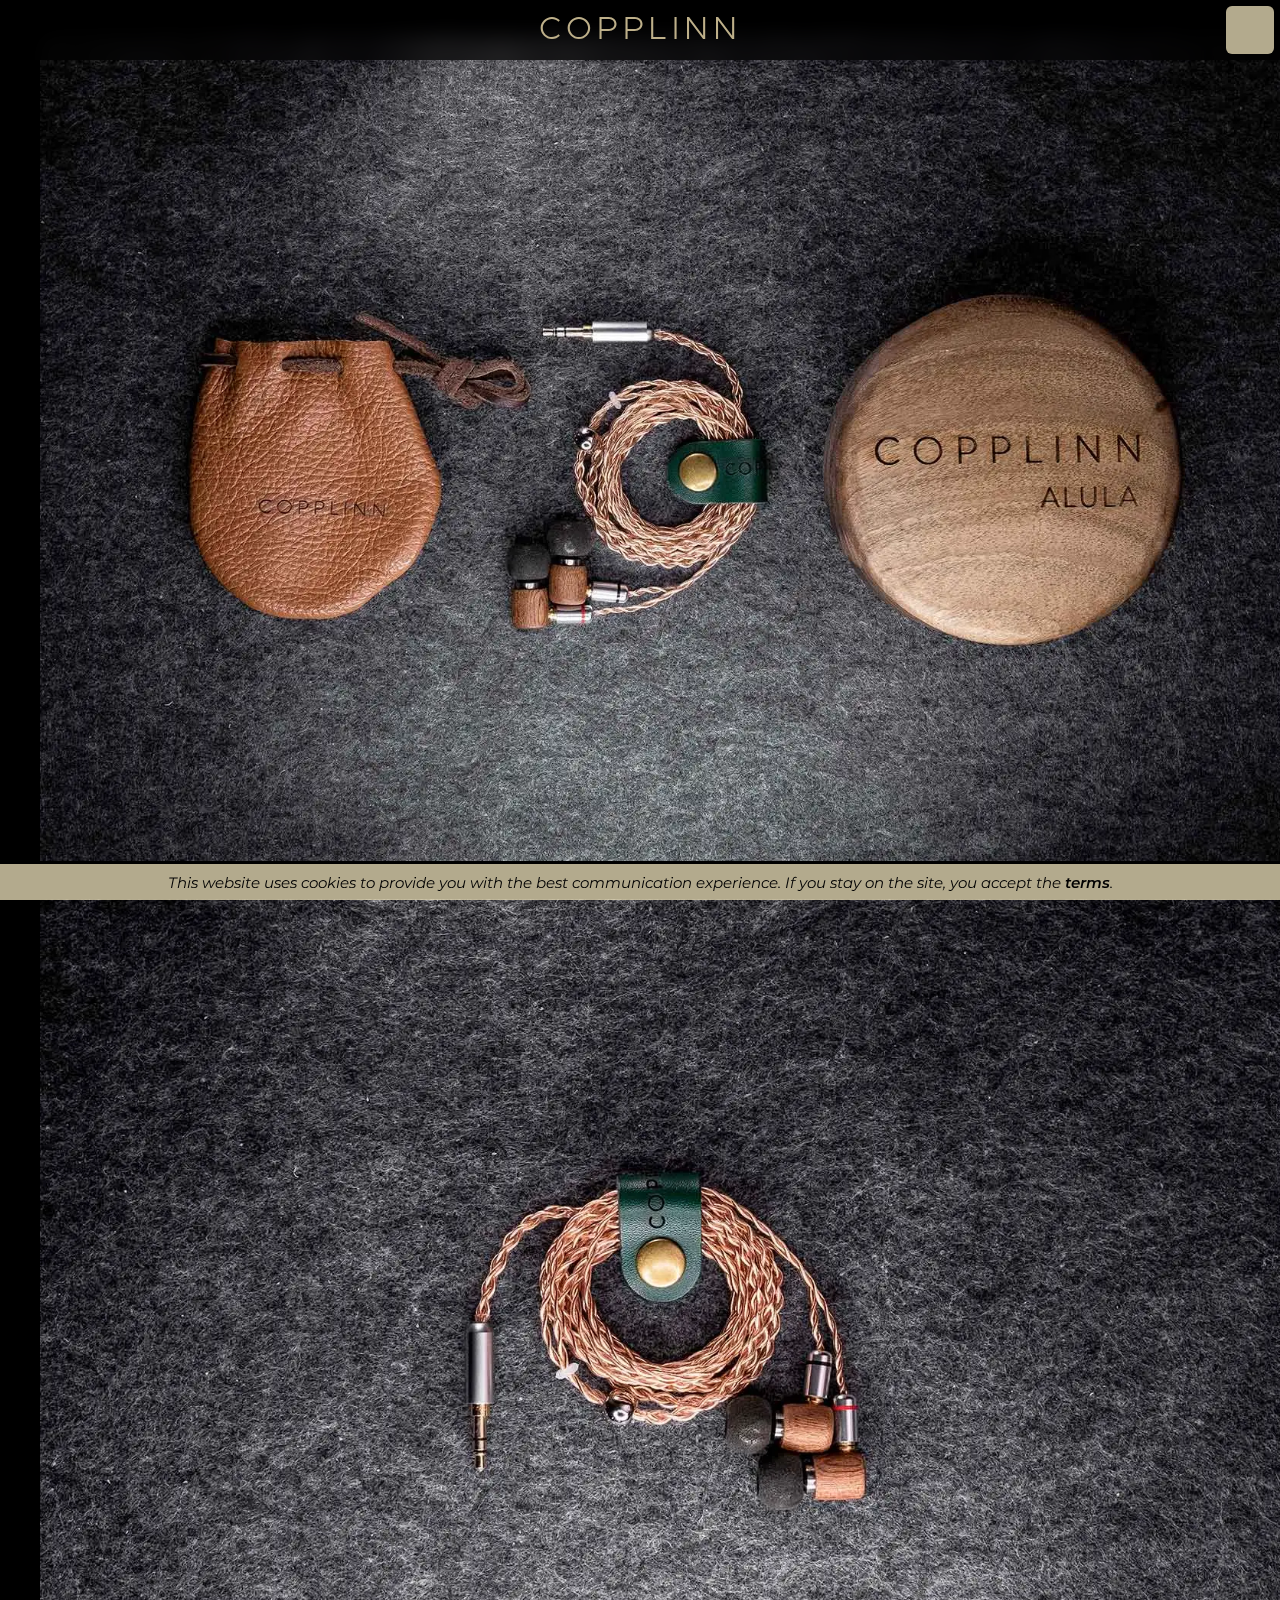
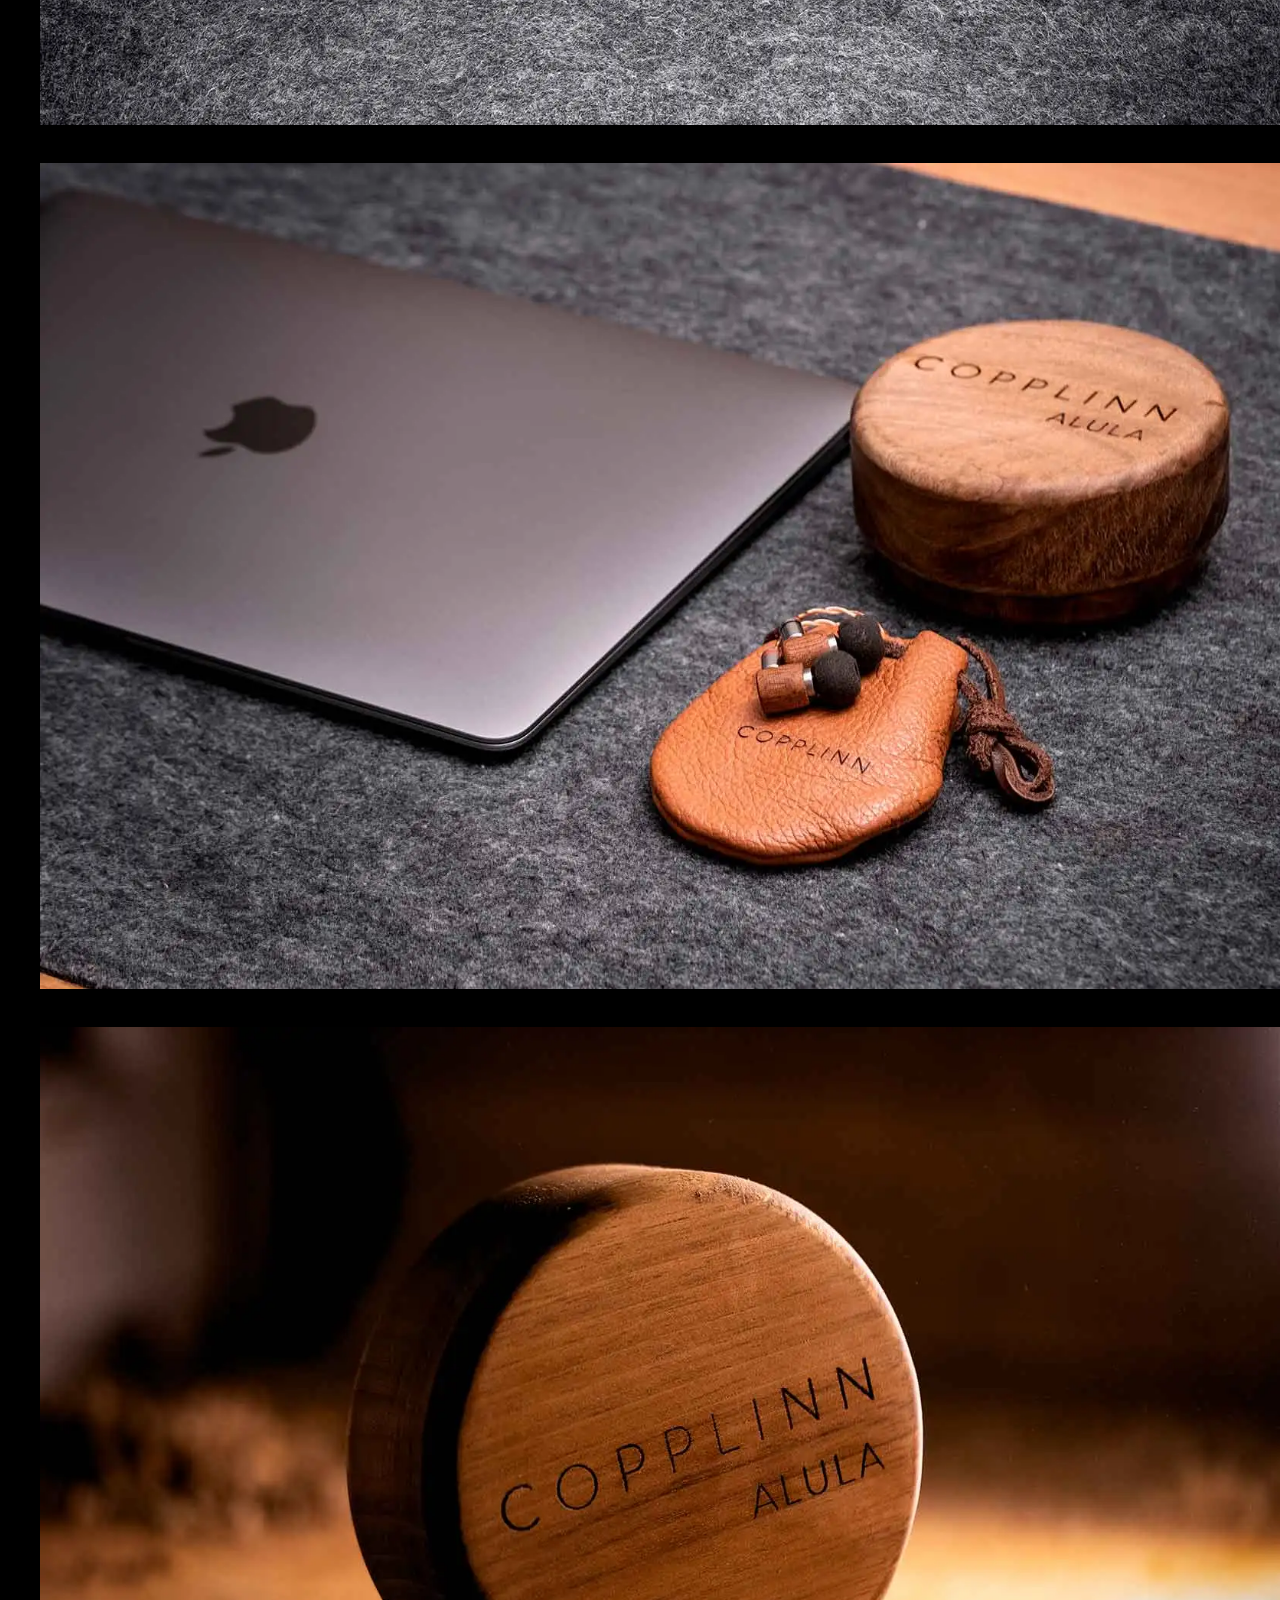
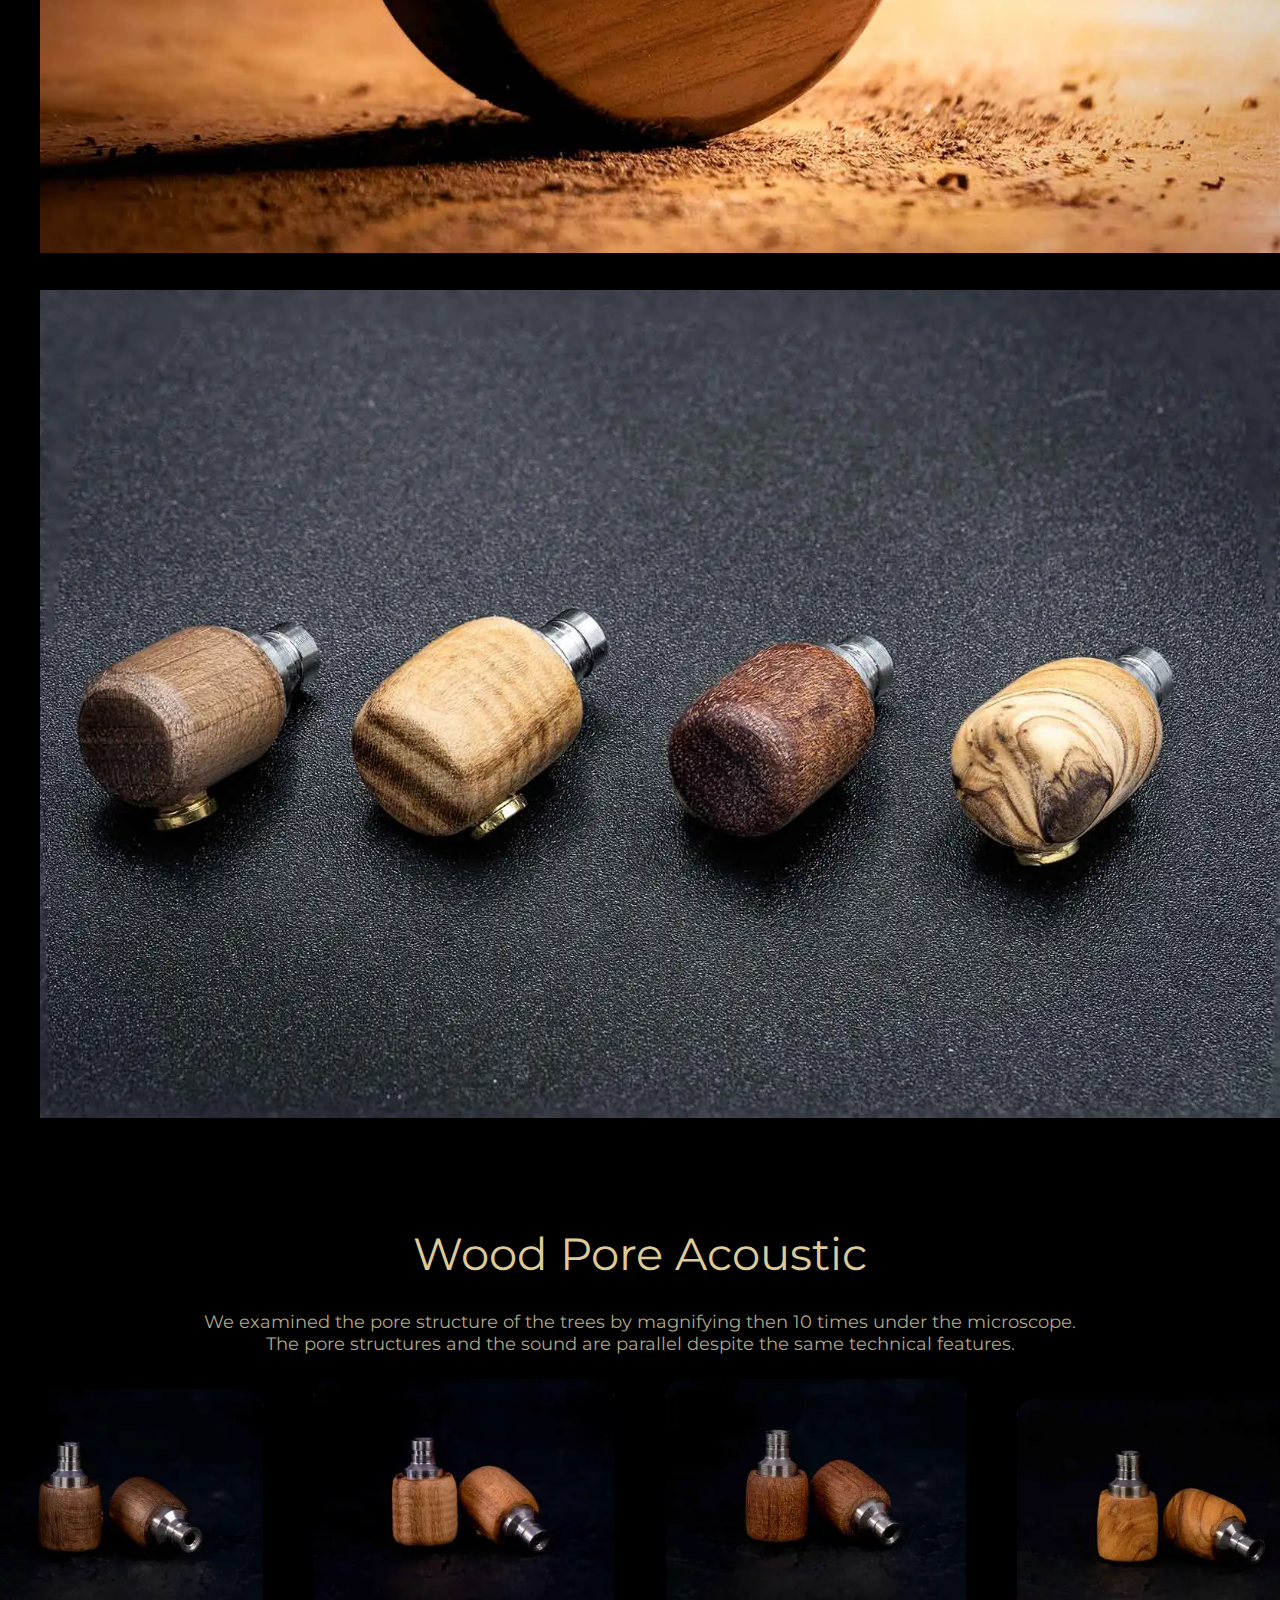
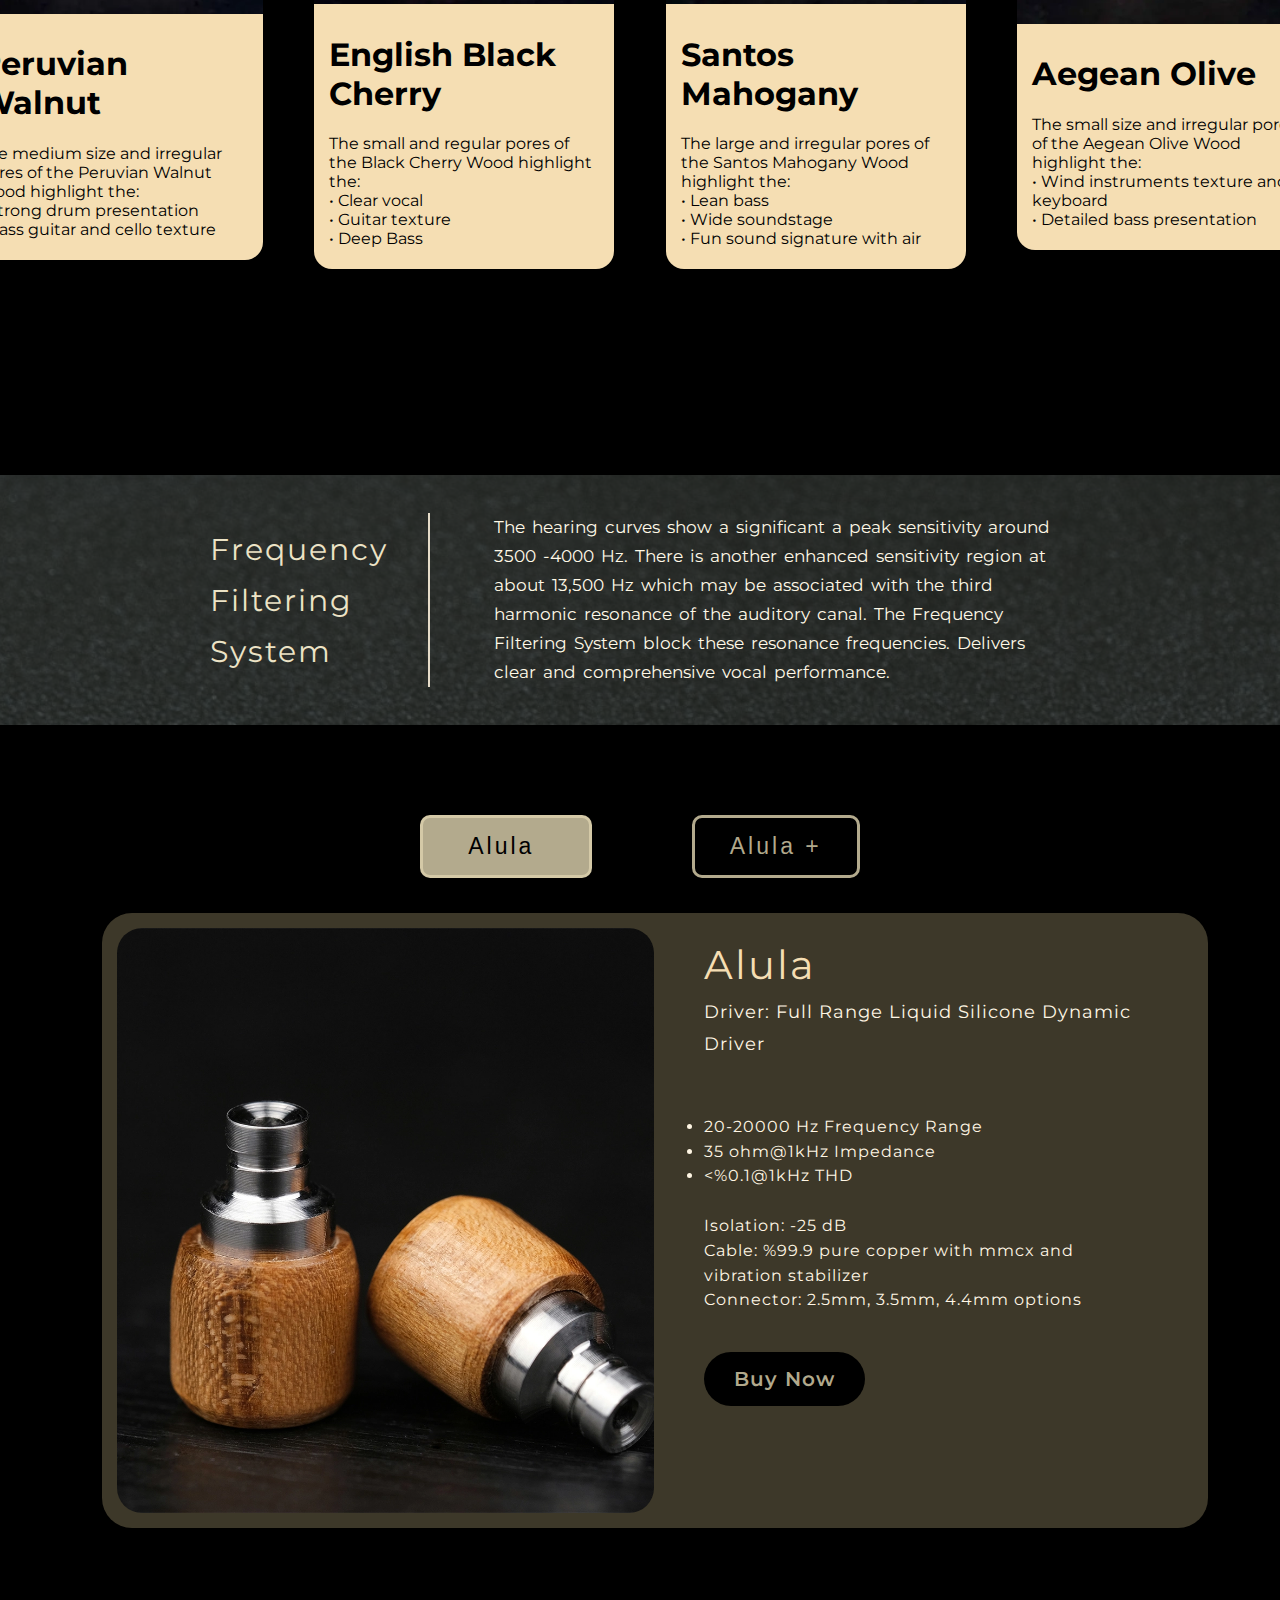
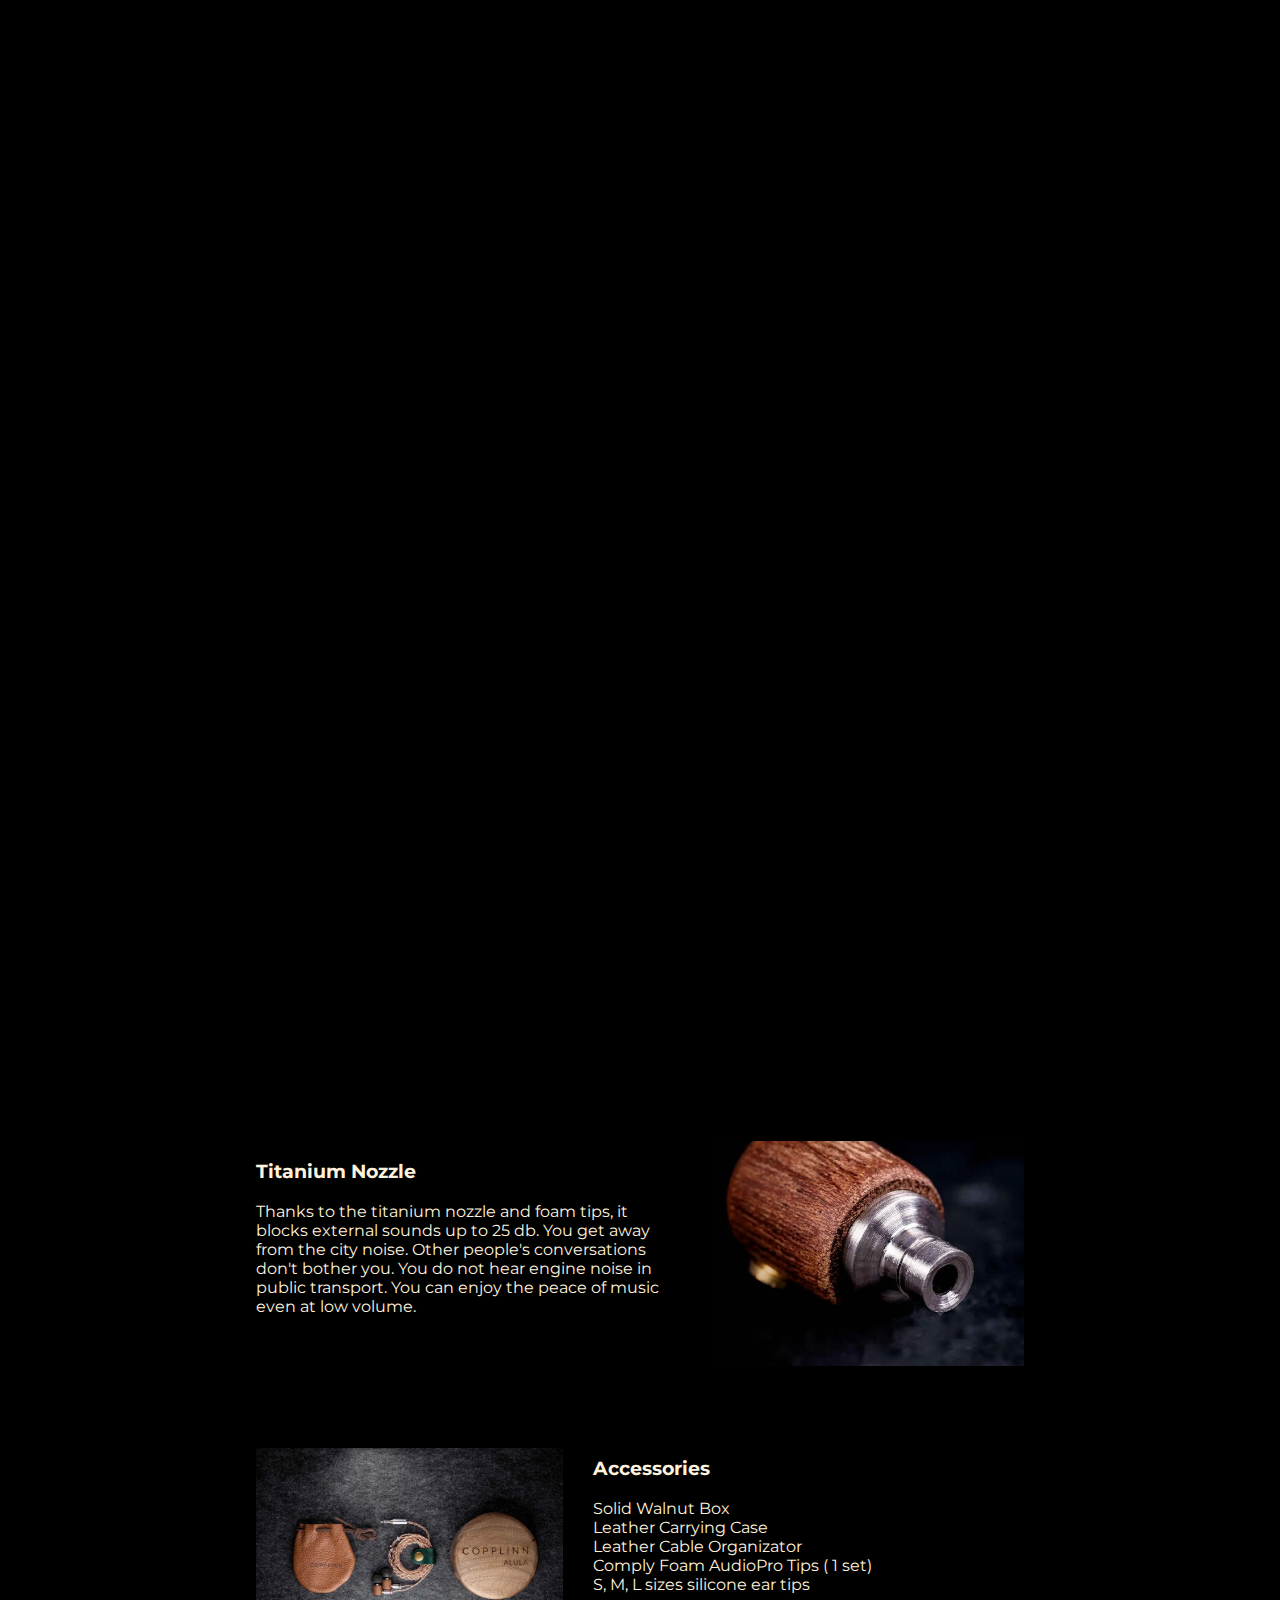
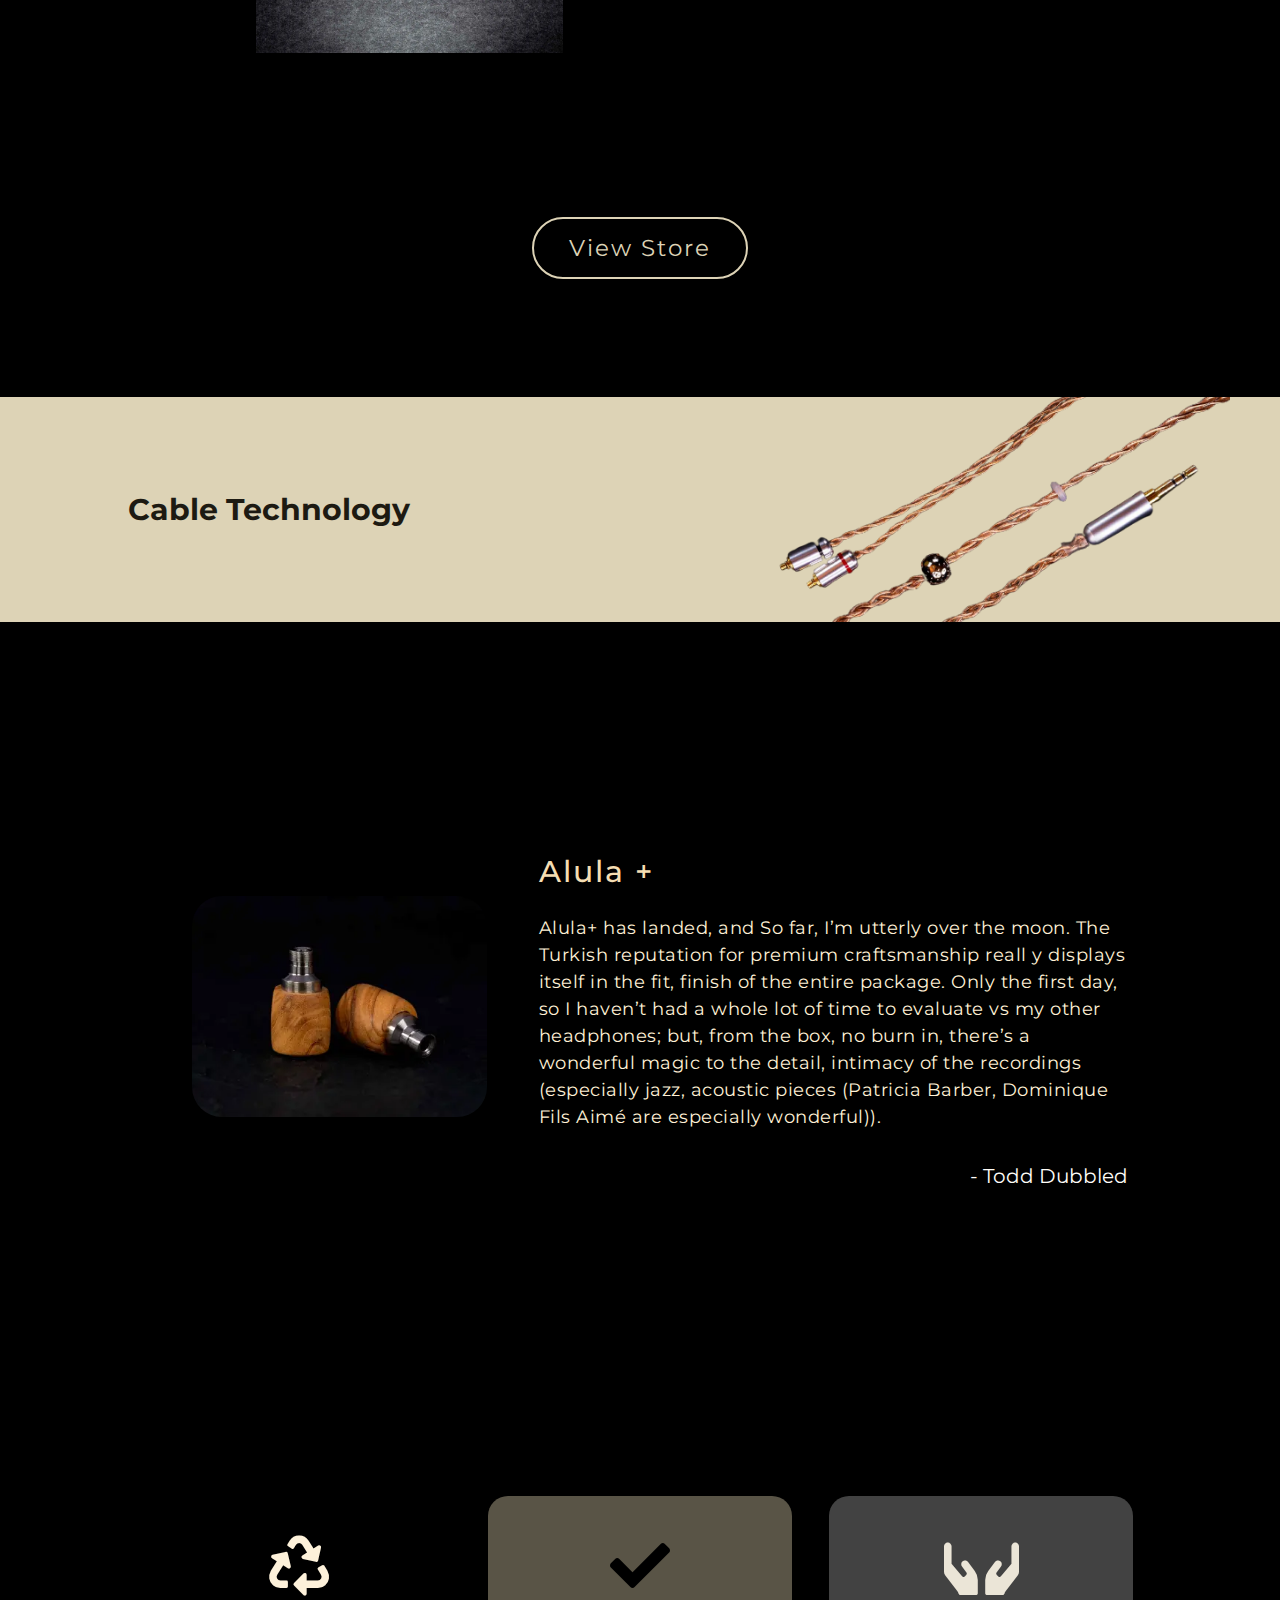
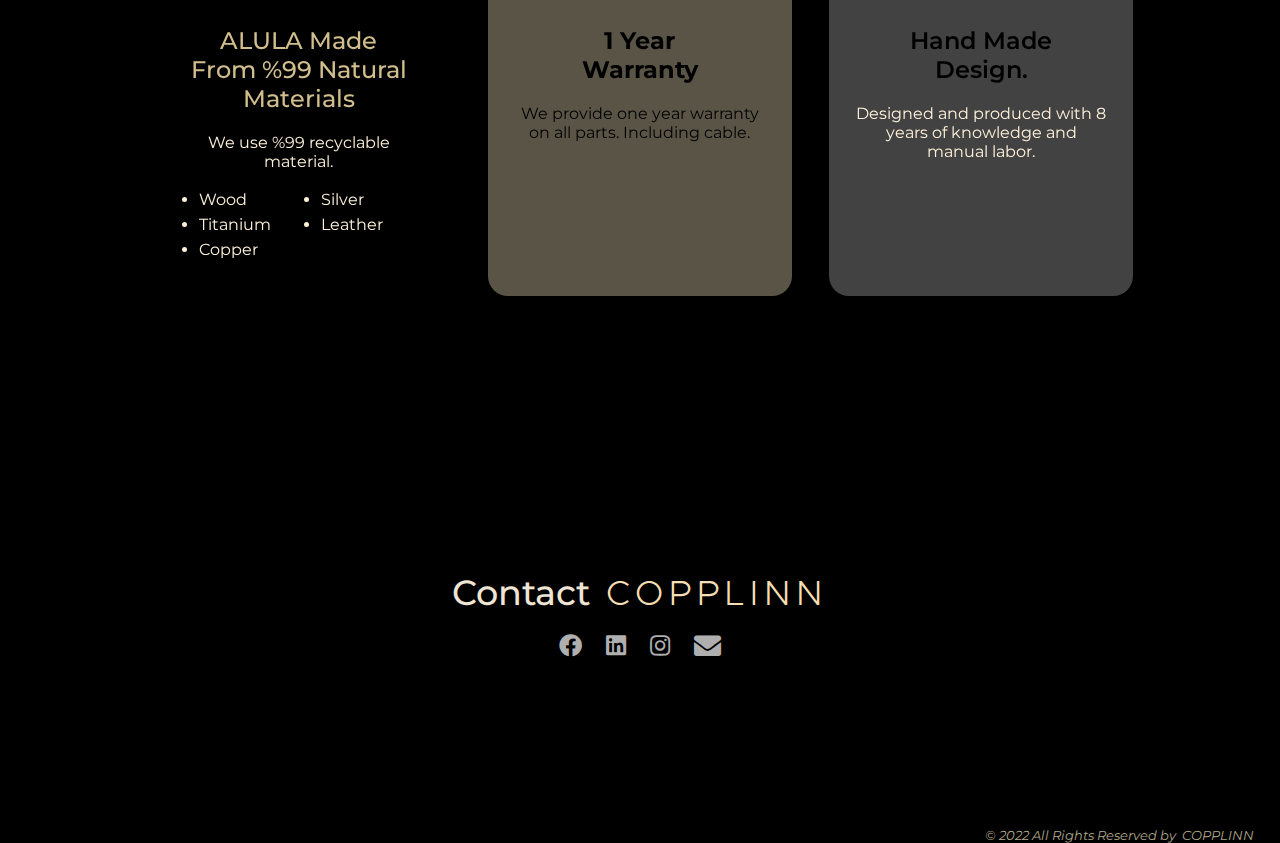
==== commit c4c3bf00: "3.0" ====
--- a/index.html
+++ b/index.html
@@ -78,7 +78,7 @@
         </div>
         <p>Please view from computer for a better experience</p>
     </div>
-    <!-- <div id="loading" class="loading"><img  oncontextmenu="return false" onselectstart="return false" ondragstart="return false" class="logo animate-flicker" src="img/copplinn.png"></div> -->
+    <div id="loading" class="loading"><img  oncontextmenu="return false" onselectstart="return false" ondragstart="return false" class="logo animate-flicker" src="img/copplinn.png"></div>
     <div class="topnav">
         <a href="index.html">
             <h1>Copplinn</h1>
@@ -98,7 +98,7 @@
             </ul>
         </div>
         <div class="menuToggle" onclick="toggleMenu();"></div>
-
+    
 
     <section id="main">
         <div id="image-slider" class="splide">
@@ -116,23 +116,17 @@
               <li class="splide__slide">
                 <img src="img/slide3.webp">
               </li>
+              <li class="splide__slide">
+                <img src="img/slide4.webp">
+              </li>
+              <li class="splide__slide">
+                <img src="img/slide5.webp">
+              </li>
             </ul>
           </div>
         </div>
     </section>
 
-        <!-- Explore Shop -->
-        <div class="storeLine where">
-          <a href="about.html" target="_blank" rel="noopener noreferrer" class="store">Where to Buy</a>
-          </div>
-          <!-- Explore End -->
-
-    <!-- Where to buy Modal  -->
-
-<!-- The Modal -->
-
-
-    <!-- --- -->
     <h1 class="woodPore" id="woods">Wood Pore Acoustic</h1>
     <p class="woodPoreP">We examined the pore structure of the trees by magnifying then 10 times under the microscope. <br>The pore structures and the sound are parallel despite the same technical features.</p>
     <section class="showCards">
@@ -156,7 +150,7 @@
               • Clear vocal <br>
               • Guitar texture <br>
               • Deep Bass <br>
-
+               
             </p>
           </div>
         </div>
@@ -169,7 +163,7 @@
               • Lean bass <br>
               • Wide soundstage <br>
               • Fun sound signature with air <br>
-
+              
              </p>
           </div>
         </div>
@@ -214,25 +208,186 @@
         Connector: 2.5mm, 3.5mm, 4.4mm options <br>
         </p>
         <a href="https://www.etsy.com/shop/CopplinnSound" target="_blank" rel="noopener noreferrer">Buy Now</a>
-        <a href="https://www.etsy.com/listing/782404435/copplinn-alula" target="_blank" rel="noopener noreferrer">Buy Now</a>
           </div>
           <!-- ----- -->
-
-@@ -238,7 +238,7 @@
+          
+        </div>
+      </div>
+
+      <div id="Alula+" class="duoTabcontent">
+        <div class="row">
+          <div class="right">
+            <img src="/img/plus.png" alt="">
+          </div>
+          <!-- ---- -->
+          <div class="left">
+        <h3>Alula +</h3>
+        <p>Driver: 2 Way Electro Magneto-Static woofer and tweeter.<br>
+          <li>20-40000 Hz Frequency Range</li>
+          <li>16 ohm@1kHz Impedance</li>
+          <li><%0.1@1kHz THD</li>
+           <br>
+          Isolation: -23 dB <br>
+          Cable: %99.9 pure copper or silver options with mmcx and vibration stabilizer. <br>
           Connector: 2.5mm, 3.5mm, 4.4mm options <br>
 
          </p>
         <a href="https://www.etsy.com/shop/CopplinnSound" target="_blank" rel="noopener noreferrer">Buy Now</a>
-        <a href="https://www.etsy.com/listing/782404435/copplinn-alula" target="_blank" rel="noopener noreferrer">Buy Now</a>
           </div>
         </div>
     </section>
-@@ -395,390 +395,390 @@
-        </div>
-
+    <section class="kolaj"></section>
+    <section class="comp" id="titanium">
+      <div class="row">
+            <div class="left">
+              <h3>Titanium Nozzle</h3>
+              <p>Thanks to the titanium nozzle and foam tips, it blocks external sounds up to 25 db. You get away from the city noise. Other people's conversations don't bother you. You do not hear engine noise in public transport. You can enjoy the peace of music even at low volume.</p>
+            </div>
+            <!-- ---- -->
+            <div class="right">
+              <img class="tnozzle" src="/img/TitaniumNozzle.webp" alt="">
+            </div>
+      </div>
+      <!-- --------------Second Row -->
+      <div class="row">
+        <div class="right">
+          <img src="/img/Accessories.webp" alt="">
+        </div>
+        <!-- ---- -->
+        <div class="left compText">
+          <h3>Accessories</h3>
+          <p>
+            Solid Walnut Box <br>
+            Leather Carrying Case <br>
+            Leather Cable Organizator <br>
+            Comply Foam AudioPro Tips ( 1 set) <br>
+            S, M, L sizes silicone ear tips
+          </p>
+        </div>
+  </div>
+    </section>
+
+    <!-- Explore Shop -->
+    <div class="storeLine">
+    <a href="http://" target="_blank" rel="noopener noreferrer" class="store">View Store</a>
+    </div>
+    <!-- Explore End -->
+    <section class="secondLine">
+      <div class="left">
+        <h2>Cable Technology</h2>
+      </div>
+      <!-- -- -->
+      <div class="right">
+        <img src="/img/cable.png" alt="">
+      </div>
+    </section>
+    <section class="quoteSlider" id="reviews">
+
+        <div id="sidePadding" class="splide">
+          <div class="splide__track">
+            <ul class="splide__list">
+              <li class="splide__slide">
+                <div class="left">
+                  <img src="img/Aegean Olive.webp">
+                </div>
+                <!-- - -->
+                <div class="right">
+                  <h2>Alula +</h2>
+                  <p>Alula+ has landed, and So far, I’m utterly over the moon. The Turkish reputation for premium craftsmanship reall y displays itself in the fit, finish of the entire package. Only the first day, so I haven’t had a whole lot of time to evaluate vs my other headphones; but, from the box, no burn in, there’s a wonderful magic to the detail, intimacy of the recordings (especially jazz, acoustic pieces (Patricia Barber, Dominique Fils Aimé are especially wonderful)).
+                  </p>
+                  <a href="#" target="_blank" rel="noopener noreferrer">- Todd Dubbled</a>
+                </div>
+              </li>
+              <li class="splide__slide">
+                <div class="left">
+                  <img src="img/gercekDorman.webp">
+                </div>
+                <!-- - -->
+                <div class="right">
+                  <h2>Alula</h2>
+                  <p>Mid frequencies and vocals are very clean and enjoyable to listen to. The trebles provide a very comfortable and spacious presentation. I used it while playing drums, mixing and mastering. The isolation and other instruments it provided while playing the drums made me choose Alula..
+                  </p>
+                  <a href="https://beatmakersacademy.com/" target="_blank" rel="noopener noreferrer">- Gerçek Dorman</a>
+                </div>
+              </li>
+              <li class="splide__slide">
+                <div class="left">
+                  <img src="img/caganTunali.webp">
+                </div>
+                <!-- - -->
+                <div class="right">
+                  <h2>Alula</h2>
+                  <p>Great design! A soft and transparent headphones, especially the treble frequencies are extremely soft. I strongly recommend you to try it. You will be able to enjoy music on the move..
+                  </p>
+                  <a href="https://www.instagram.com/cagantunali/" target="_blank" rel="noopener noreferrer">- Cagan Tunalı</a>
+                </div>
+              </li>
+              <li class="splide__slide">
+                <div class="left">
+                  <img src="img/Peruvian Walnut.webp">
+                </div>
+                <!-- - -->
+                <div class="right">
+                  <h2>Alula</h2>
+                  <p>The Copplinn Team has done a great job! 🌟 The first thing that comes to mind when I see these designer headphones ... The past seems to have adapted to the present ... It is so obvious that everything has been carefully considered from the cable to the box! And how this headphones goes beyond the "headphones" idea and turns into an object of desire ... ✨ I have no words to say about the quality of its sound anyway! May the roads be clear! Good luck! 🍀
+                    </p>
+                  <a href="http://" target="_blank" rel="noopener noreferrer">- Designer and Color Specialist</a>
+                </div>
+              </li>
+            </ul>
+          </div>
+        </div>
+
+    </section>
+    <section id="show">
+        <div class="row"  id="warranty">
+            <div class="card tilt">
+                <i class="fa fa-recycle" ></i>
+                <h2>ALULA Made <br> From %99 Natural Materials</h2>
+                <p>We use %99 recyclable material.</p>
+                <ul>
+                <div class="row">
+                <div class="column">
+                    <li>Wood</li>
+                    <li>Titanium</li>
+                    <li>Copper</li>
+                </div>
+                <div class="column">
+                    <li>Silver</li>
+                    <li>Leather</li>
+                </div>
+            </div>
+                </ul>
+            </div>
+            <!-- -- -->
+            <div    class="card">
+                <i class="fa fa-check" ></i>
+                <h2>1 Year <br> Warranty</h2>
+                <p>We provide one year warranty on all parts. Including cable.</p>
+            </div>
+            <!-- -- -->
+            <div   class="card">
+                <i class="fa fa-hands"></i>
+                <h2>Hand Made <br> Design.</h2>
+                <p>Designed and produced with 8 years of knowledge and manual labor.</p>
+            </div>
+            <!-- -- -->
+            </div>    
+    </section>
+    <section id="contact">
+        <h1> Contact <span>COPPLINN</span></h1>
+        <div class="social">
+            <ul>
+                <li><a href="https://www.facebook.com/Copplinn/" target="_blank" rel="noopener noreferrer"><i class="fab fa-facebook"></i></a></li>
+                <li><a href="https://www.linkedin.com/company/copplinn-sound-engineered/" target="_blank" rel="noopener noreferrer"><i class="fab fa-linkedin"></i></a></li>
+                <li><a href="https://www.instagram.com/copplinn/" target="_blank" rel="noopener noreferrer"><i class="fab fa-instagram"></i></a></li>
+                <li><a href="mailto:hi@copplinn.com" target="_blank" rel="noopener noreferrer"><i class="fa fa-envelope"></i></a></li>
+            </ul>
+       
+        </div>
+    
       </section>
     <a href="https://dsware.dsfist.com" target="_blank" rel="noopener noreferrer"><img src="https://dsfist.com/img/dsfist.png" alt="" class="ds"></a> 
-    <a href="https://dsfist.com" target="_blank" rel="noopener noreferrer"><img src="https://dsfist.com/img/dsfist.png" alt="" class="ds"></a> 
     <br>
     <address class="copy">© 2022 All Rights Reserved by &nbsp; <a href="index.html" style="color: rgba(219, 208, 173, 0.816);"> COPPLINN</a> </address>
     <div class="cookie">
@@ -501,17 +656,16 @@
             istediğiniz zaman bu ayarları değiştirebilirsiniz. Daha ayrıntılı bilgi için Gizlilik Politikamıza
             göz atabilir ya da bizlerle support@copplinn.com e-mail adresi üzerinden iletişime geçebilirsiniz.
             </p>
-
+            
         </div>
         </div>
         </div>
       </div>
-
+           
       <!-- ----TabsetFinish -->
     </div>
-
-   </div>
-    </footer>
+  
+  </div>
 
 <script src="https://unpkg.com/aos@2.3.1/dist/aos.js"></script>
 <script src="https://cdn.jsdelivr.net/npm/@splidejs/splide@2.4.6/dist/js/splide.min.js"></script>
@@ -532,7 +686,7 @@
     new Splide( '#sidePadding',{
       type    : 'loop',
     } ).mount();
-
+    
   } );
 
 
@@ -590,7 +744,7 @@
 VanillaTilt.init(document.querySelectorAll(".card"), {
 		max: 15,
     speed: 5000,
-
+    
 
 	});
 
--- a/css/style.css
+++ b/css/style.css
@@ -1,1013 +1,2082 @@
-/* Colors */
 :root{
     --gold:rgba(219, 208, 173, 0.816);
-    --scrollbarBG: #EDE1CC;
-    --thumbBG: rgba(0, 0, 0, 0.816);
-    --ylw: #D6B577;
-    --light:#EDE1CC;
 }
 ::selection{
     background-color: black;
     color: var(--gold);
 }
-/* ScrollBar_____________________________ */
-  body, * {
-    scrollbar-width:thin;
+ /* ScrollBar_____________________________ */
+ html {
+    --scrollbarBG: #000000;
+    --thumbBG: rgba(219, 208, 173, 0.816);
+  }
+  body::-webkit-scrollbar {
+    width: 5px;
+
+  }
+  body {
+      background-color:rgb(0, 0, 0);
+    scrollbar-width:thick;
     scrollbar-color: var(--thumbBG) var(--scrollbarBG);
   }
-  body::-webkit-scrollbar-track {background: var(--scrollbarBG);}
+  body::-webkit-scrollbar-track {
+    background: var(--scrollbarBG);
+
+  }
   body::-webkit-scrollbar-thumb {
     background-color: var(--thumbBG) ;
     border-radius: 6px;
-  }
-  
-  
-
-  /* _____________________________________ */
-
-  html{
-    box-sizing: border-box;
+    border: 1px solid var(--scrollbarBG);
+  }
+  /* ______________________________________________ */
+  /* ScrollBar_____________________________ */
+ .warpper * {
+    --scrollbarBG: #00000000;
+    --thumbBG: rgba(155, 148, 124, 0.816);
+  }
+  *.warpper *::-webkit-scrollbar {
+    width: 5px;
+
+  }
+  .warpper * {
+    scrollbar-width:thick;
+    scrollbar-color: var(--thumbBG) var(--scrollbarBG);
+  }
+  .warpper *::-webkit-scrollbar-track {
+    background: var(--scrollbarBG);
+
+  }
+  .warpper *::-webkit-scrollbar-thumb {
+    background-color: var(--thumbBG) ;
+    border-radius: 6px;
+    border: 1px solid var(--scrollbarBG);
+  }
+  /* ______________________________________________ */
+html{
     scroll-behavior: smooth;
     overflow-x: hidden;
-  }   
-  *{  box-sizing: border-box;}
- 
-  body{
-    background: var(--light);
-    box-sizing: border-box;
+}
+html, body{
+    scroll-behavior: smooth;
     margin: 0;
     padding: 0;
+}
+body{
     overflow-x: hidden;
     font-family: 'Montserrat', sans-serif;
-    }
-    @font-face {
-    font-family: Headline;
-    src: url(media/fonts/mmMedium.OTF);
-    }
-    @font-face {
-        font-family: Body;
-        src: url(media/fonts/u.TTF);
-        }
-    *{font-family: 'Body', sans-serif;}
-    h1, h2{font-family: 'Headline', serif;}
-    h1{font-size: 40px;}
-    h2{font-size: 28px;}
-    h4{font-size: 18px;}
-    .sidebar {
-    font-weight: 500;
-    box-sizing: border-box;
+}
+@font-face {
+    font-family: copplinn;
+    src: url(/img/copplinn.otf);
+}
+.mini{
+    display: none;
+}
+/* ---------------------Loading */
+.loading{
+    display:inline-block;
     position: fixed;
-    display: flex;
-    flex-direction: column;
-    justify-content: space-between;
+    top: 0;
+    left: 0;
+    z-index:20;
+    height:100vh;
+    width: 100%;
+    background:rgb(0, 0, 0);
+}
+  .loading .logo{
+    width: 12%;
+    display: block;
+    margin-left: auto;
+    margin-right: auto;  
+    padding-top:20%;
+  }
+  @keyframes flickerAnimation { /* flame pulses */
+    0%   { opacity:1; }
+    50%  { opacity:0; }
+    100% { opacity:1; }
+  }
+  .animate-flicker {
+      opacity:1;  
+      animation: flickerAnimation 2s infinite;
+  }
+  /* -----------------------Loading F */
+a{
+    text-decoration: none;
+}
+.topnav{
+    animation: nav 5s ease-in;
+    z-index: 9;
+    background-color: rgba(0, 0, 0, 0.695);
+    backdrop-filter: blur(10px);
+    position: fixed;
+    width: 100%;
+    display: grid;
+    grid-template-columns: 1fr;
+    grid-template-rows: auto;
+    grid-column-gap: 0px;
+    grid-row-gap: 0px;
+    justify-items: center;
     align-items: center;
+}
+@keyframes nav {
+    0%{background-color: rgba(0, 0, 0, 0.07);}
+    10%{background-color: rgba(0, 0, 0, 0.07);}
+    100%{background-color: rgba(0, 0, 0, 0.795);}
+
+}
+@keyframes cop {
+    0%{color: black;}
+    100%{color: #beb08a;}
+
+}
+
+.topnav h1{
+    animation: cop 5s ease-in;
+    width: 30%;
+    padding: 12px 0;
+    margin: 1% 0%;
+    text-transform: uppercase;
+    text-align: center;
+    display: block;
+    color: #beb08a;
+    font-family: 'copplinn';
+    letter-spacing: 5px;
+    font-weight: 100;
+}
+
+#tech{
+    background: url(/img/three.webp) no-repeat center;
+    background-size: 100%;
+}
+.techCover{
+    width: 100%;
+    height: 100%;
+}
+#show{
+    background: url(/img/2.webp) no-repeat center;
+    background-size: 128%;
+    background-attachment: fixed;
+}
+
+#titanium{
+    background:black;
+    background-size: 100%;
+    background-attachment: fixed;
+}
+/* -----------Side menu */
+.menuToggle{
+    transition: 0.4s ease-in-out;
+    position: fixed;
+    top: 0;
+    right: 0;
+    border-radius: 6px;
+    margin: 6px;
+    width: 48px;
+    height: 48px;
+    background: var(--gold) url("https://raw.githubusercontent.com/denizsulmaz/portfoliocdn/main/menu.png");
+    background-repeat: no-repeat;
+    background-position: center;
+    padding: inset 5px;
+    background-size: 30px;
+    cursor: pointer;
+    z-index: 12;
+}
+.nav{
+    backdrop-filter: blur(15px);
+    border-radius: 35px 0 0 35px;
+    position: fixed;
+    top: 0;
+    left: calc(100% - 0px);
+    width: 100%;
+    height: 100%;
+    background: rgba(0, 0, 0, 0.253);
+    z-index: 11;
+    display: flex;
+    justify-content: flex-start;
+    align-items: center;
+    transition: 0.4s ease;
+}
+.nav *{box-sizing: border-box;}
+.nav.active{
+    left: 1100px;
+}
+.nav ul{
+    margin-bottom: -3%;
+    text-align: center;
+    margin-left: 4%;
+}
+.nav ul li{
+    padding: 17px 0;
+    position: relative;
+    list-style: none;
+    text-align: center;
+}
+.nav ul li a{
+    transition: 0.2s ease-in-out;
+    font-size: 2.3em;
+    letter-spacing: 4px;
+    color: var(--gold);
+    text-transform: uppercase;
+    text-decoration: none;
+    font-weight: 400;
+}
+.fa{
+    font-size: 27px;
+}
+.nav ul li a:hover{
+    color: #ffffff;
+  }
+.socialBar{
+    position: absolute;
+    top:0;
+    left: 12px;
+    width: 60px;
+    height: 100%;
+    border-right:1px solid rgba(0, 0, 0, 0.712) ;
+    display: flex;
+    justify-content: center;
+    align-items: center;
+}
+.socialBar .emailBx{
+    position: absolute;
+    bottom: 25px;
+    transform: scale(0.6);
+
+}
+.menuToggle.active{
+    border-radius: 0px;
+    width: 50px;
+    height: 50px;
+    margin: 0;
+    background: #ff0011cc url( "https://raw.githubusercontent.com/denizsulmaz/portfoliocdn/main/close.png");
+    transform:rotate(180deg);
+    background-repeat: no-repeat;
+    background-position: center;
+    padding: inset 5px;
+    background-size: 25px;
+    cursor: pointer;
+}
+/* ------------------Main */
+.splide__slide img {
+    width: 100%;
+}
+.splide__slide video{
+    width: 75%;
+    margin-bottom: -20px;
+    border-radius: 30px;
+}
+.splide__slide {
+    display: flex;
+    justify-content: center;
+    align-items: center;
+    height: 96vh;
+}
+.splide .splide__arrow {
     top: 0;
     bottom: 0;
+    height: 100%;
+    transform: none;
+    border-radius: unset;
+    width: 50px;
+    opacity: 0.9;
+}
+.splide .splide__arrow svg {
+    filter: invert(1);
+    width: 24px;
+    height: 24px;
+}
+.splide__arrow.splide__arrow--prev {
+    font-size: 25px;
+    left: 0px;
+    background: linear-gradient(90deg, rgba(0, 0, 0, 0.233) 0%, rgba(0, 0, 0, 0) 100%);
+}
+.splide__arrow.splide__arrow--next {
+    font-size: 25px;
+    right: 0px;
+    background: linear-gradient(270deg, rgba(0, 0, 0, 0.233) 0%, rgba(0, 0, 0, 0) 100%);
+}
+/* ----------------Quote Slider */
+#sidePadding{
+    padding: 100px;
+    height: 60vh;
+    overflow: hidden;
+}
+#sidePadding img {
+    border-radius: 30px;
+    width: 100%;
+    height: 100%;
+}
+#sidePadding .splide__slide{
+    display: flex;
+    flex-direction: row;
+    height: 60vh;
+}
+#sidePadding .left{
+    width: 30%;
+    margin-left: 5%;
+}
+#sidePadding .right{
+    width: 60%;
+    margin: 0 5%;
+}
+#sidePadding .right h2{
+    color: wheat;
+    font-size: 30px;
+    letter-spacing: 2px;
+    font-weight: 500;
+}
+#sidePadding .right p{
+    color: rgb(255, 241, 214);
+    font-size: 18px;
+    letter-spacing: 0.5px;
+    line-height: 150%;
+}
+#sidePadding .right a{
+    font-size: 20px;
+    color: rgb(255, 253, 248);
+    width: 100%;
+    text-align: right;
+    padding-top: 15px;
+    float: right;
+}
+/* Where to buy modal  */
+
+.woodPore{
+    font-size: 45px;
+    text-align: center;
+    font-weight: 400;
+    margin-top: 10vh;
+    color: #ddca99;
+    animation: shine 8s infinite ease-in-out;
+}
+@keyframes shine {
+    0%{text-shadow: 0 0 10px #e9d8abb4;}
+    25%{text-shadow: 0 0 0px #e9d7ab;}
+    50%{text-shadow: 0 0 10px #e9d8ab9f;}
+    100%{text-shadow: 0 0 0px #e9d7ab;}
+}
+.woodPoreP{
+    color: var(--gold);
+    margin: 0px auto;
+    width: 80%;
+    font-size: 18px;
+    text-align: center;
+}
+ /* ShowCards */
+ .showCards{
+     width: 100vw;
+     height: 80vh;
+ }
+ .showCards .row{
+    height: 60vh;
+     display: flex;
+     flex-direction: row;
+     justify-content: center;
+     align-items: center;
+ }
+ .showCards .hCard{
+     border-radius: 18px;
+     background-color: wheat;
+     width: 300px;
+     margin: 0 2%;
+ }
+ .showCards img{
+     margin-top: -2px;
+     border-top-left-radius: 18px;
+     border-top-right-radius: 18px;
+     width: 300px;
+ }
+ .hCardText{
+     padding: 5px 15px;
+ }
+ /* Image line */
+ .imgLine{
+     display: flex;
+     justify-content: center;
+     align-items: center;
+     /* flex-direction: column; */
+     height: 250px;
+     background: url('/img/imgLine.png');
+     background-position: center;
+ }
+ .imgLine *{margin: 0;}
+ .imgLine h2{
+    width: 12%;
+    line-height: 170%;
+    color: rgb(236, 227, 198);
+    letter-spacing: 2px;
+    font-weight: 400;
+    font-size: 30px;
+ }
+ .imgLine p{
+     word-spacing: 3px;
+    font-weight: 400;
+     padding-left: 5%;
+     margin-left: 5%;
+    border-left: 2px solid rgb(230, 220, 201);
+    color: rgb(255, 249, 231);
+    /* letter-spacing: 1px; */
+    font-size: 17px;
+    line-height: 170%;
+    width: 45%;
+ }
+/* duoTab */
+.duoTab{
+    height: 100vh;
+}
+.duoTabBar{
+    margin: 35px 0;
+    margin-top: 10vh;
+    width: 100vw;
+    display: flex;
+    justify-content: center;
+}
+.tablinks{
+    letter-spacing: 3px;
+    border-radius: 10px;
+    margin: 0 50px;
+    cursor: pointer;
+    outline: none;
+    border: solid 3px var(--gold) ;
+    background-color: rgba(0, 0, 0, 0);
+    color: var(--gold);
+    font-size: 23px;
+    padding: 15px 35px;
+}
+  /* Create an active/current tablink class */
+  .duoTab button.active {
+    padding: 15px 45px;
+    transition: 0.5s ease-in-out;
+    color: black;
+    background-color: var(--gold) !important;
+  }
+  /* Style the tab content */
+  .duoTabcontent {
+    display: none;
+    border-radius: 30px;
+    width: 84vw;
+    height: 65vh;
+    margin: 0 8vw;
+    padding: 15px;
+    letter-spacing: 1px;
+    color: rgb(255, 246, 228);
+    margin-bottom: 6vh;
+    font-size: 16px;
+    line-height: 155%;
+    background-color: #3d3829;
+    -webkit-animation: fadeEffect 1s;
+    animation: fadeEffect 0.7s ease-in-out;
+  }
+  @-webkit-keyframes fadeEffect {
+    from {opacity: 0;}
+    to {opacity: 1;}
+  }
+
+  @keyframes fadeEffect {
+    from {opacity: 0;}
+    to {opacity: 1;}
+  }
+.duoTabcontent a{
+    transition: 0.3s ease-in-out;
+    letter-spacing: 1px;
+    font-size: 20px;
+    font-weight: 600;
+    padding: 15px 30px;
+    border-radius: 50px;
+    background-color: black;
+    color: var(--gold);
+}
+.duoTabcontent a:hover{
+    background-color: var(--gold);
+    color: black;
+    animation: buyReflect 2s ease infinite;
+    border: 3px solid black;
+}
+@keyframes buyReflect{
+    0%{border: 3px solid black;}
+    40%{border: 3px solid var(--gold)}
+    100%{border: 3px solid black}
+}
+.duoTabcontent a:hover{
+    background-color: black;
+    color: var(--gold);
+    font-weight: 600;
+    padding: 18px 40px;
+}
+    .duoTab .left{
+        padding: 50px;
+        padding-top: 20px;
+        width: 45%;
+    }
+    .duoTab .left h3{
+        font-weight: 400;
+        letter-spacing: 2px;
+        color: wheat;
+        margin: 5px 0;
+        font-size: 40px;
+    }
+    .duoTab .left p{
+        line-height: 180%;
+        letter-spacing: 1px;
+        color: rgb(255, 246, 228);
+        margin-bottom: 6vh;
+        font-size: 18px;
+    }
+    .duoTab .right{
+        width: 55%;
+        height: 65vh;
+        border-radius: 25px;
+        overflow: hidden;
+        display: flex;
+        justify-content: center;
+    }
+    .duoTab .right img{}
+/* -----Kolaj */
+.kolaj{
+    background: url(/img/kolaj.webp);
+    background-size: 100%;
+    background-position: center;
+    height: 105vh;
+    background-attachment: fixed;
+    background-repeat: no-repeat;
+}
+/* ----Component */
+.comp{
+    margin: 5vh 0;
+    display: flex;
+    align-items: center;
+    justify-content: center;
+    flex-direction: column;
+}
+.comp .row{
+    width: 60vw;
+    margin: 4vh 10vw;
+    height: 25vh;
+}
+.comp .left{
+    box-sizing: border-box;
+    color: rgb(255, 242, 221);
+    width: 55%;
+    margin-right: 5%;
+}
+.comp .right{
+    width: 40%;
+    height: 25vh;
+    overflow: hidden;
+    display: flex;
+    align-items: center;
+    justify-content: center;
+}
+
+.comp .right img{
+    display: flex;
+    width: 100%;
+}
+.comp .right .tnozzle{
+    display: flex !important;
+    align-items: flex-end;
+    width: 100%;
+    margin-top: -100px;
+}
+.compText{
+    padding-left: 30px;
+}
+/* --Explore */
+.storeLine{
+    margin:15vh 0;
+    width: 100vw;
+    text-align: center;
+}
+.store{
+    letter-spacing: 2px;
+    padding: 15px 35px;
+    border: 2px solid #DDD3B6;
+    border-radius: 50px;
+    text-align: center;
+    font-size: 23px;
+    color: #DDD3B6;
+    transition: 0.3s ease-in-out;
+}
+.store:hover{
+    background-color: #DDD3B6;
+    color: black;
+}
+.where .store{
+    background-color: #DDD3B6;
+    color: black;
+}
+.where .store:hover{
+    background-color: #000000;
+    color: #DDD3B6;
+}
+/* -----secondLine */
+.secondLine{
+    align-items: center;
+    background-color: #DDD3B6;
+    height: 25vh;
+    display: flex;
+    flex-direction: row;
+}
+.secondLine .left{
+    width: 37%;
+    margin-left: 10%;
+    margin-right: 3%;
+}
+.secondLine h2{
+    color: #1d1a12;
+    font-size: 30px;
+}
+.secondLine .right{
+    display: flex;
+    justify-content: center;
+    align-items: flex-start;
+    height: 25vh;
+    overflow: hidden;
+    width: 50%;
+}
+.secondLine .right img{
+    margin-top: -60px;
+    height: 40vh;
+}
+/* --------warranty */
+#warranty{
+    padding: 5% 0;
+    height: 60vh;
+    background-color: rgba(0, 0, 0, 0);
+}
+.row{
+    display: flex;
+    flex-direction: row;
+}
+.column{
+    display: flex;
+    flex-direction: column;
+}
+#warranty.row {
+    display: grid;
+    grid-template-columns: 1fr 1fr 1fr;
+    grid-template-rows: auto;
+    grid-column-gap: 0px;
+    grid-row-gap: 20px;
+    justify-items: center;
+    align-items: center;
+    width: 80%;
+    margin: 0 auto;
+ }
+.card{
+    backdrop-filter: blur(5px);
+    width: 280px;
+    padding: 10px 12px;
+    height: 380px;
+    margin: 0 0px;
+    border-radius: 20px;
+    color: rgb(253, 241, 218);
+    background-color: unset;
+}
+.card:nth-child(1){
+    background-color: rgba(0, 0, 0, 0.274);
+    /* margin-left: 55px; */
+}
+.card:nth-child(1) h2{
+    color: #d1be8d;
+}
+.card:nth-child(2){
+
+    background-color: rgba(211, 199, 167, 0.418);
+}
+.card:nth-child(2) {
+    color: black;
+}
+.card:nth-child(2) h2{
+    font-weight: 700 !important;
+}
+.card:nth-child(3) h2{
+    font-weight: 600 !important;
+
+    color: black;
+}
+.card:nth-child(3){
+    background-color: rgba(128, 128, 128, 0.514);
+}
+.card:nth-child(4){
+    background-color: #bfad7f6b;
+}
+.card .column:nth-child(2){
+    margin-top: 0px;
+    margin-left: 50px;
+}
+.card .row{
+    margin-top: 15px;
+}
+.fa-leaf{
+    color: #B0A078;
+}
+.fa-hands{
+    color: #ebe5d7;
+}
+#warranty i{
+    margin: 30px auto;
+    display: flex;
+    justify-content: center;
+    text-align: center;
+    font-size: 60px;
+}
+
+#warranty h2{
+    font-weight: 500;
+    text-align: center;
+}
+#warranty p{
+    font-size: 16px;
+    text-align: center;
+    padding: 0 15px;
+}
+#warranty li{
+    padding: 3px 0;
+}
+/* --------Titanium */
+#titanium{
+    position: relative;
+    background: url(/img/frequency.jpg) no-repeat center;
+    background-size: 100%;
+}
+
+.titaniumOne{
+    box-shadow: 0 5px 10px rgba(0, 0, 0, 0.418);
+    backdrop-filter: blur(10px);
+    background-color: rgba(255, 255, 255, 0);
+    padding: 10px 0px;
+    float: left;
+    border-radius: 16px;
+    width: 43%;
+    position: absolute;
+    top: 20px;
+    left: 20px;
+    text-align: left;
+}
+.titaniumOne h1 {
+    text-shadow: 0 1px 2px black;
+    font-weight: 500;
+    color: rgb(230, 220, 201);
+    padding: 0 !important;
+    margin: 0;
+    font-size: 35px;
+}
+.titaniumOne p{
+    padding-right: 12px;
+    font-size: 16px;
+    color: rgb(236, 231, 221);
+    text-shadow: 0 1.5px 3px black;
+}
+/* -- */
+#titanium .titaniumTwo{
+    box-shadow: 0 5px 10px rgba(0, 0, 0, 0.418);
+    backdrop-filter: blur(5px);
+    background-color: rgba(255, 255, 255, 0);
+    padding: 10px 15px;
+    border-radius: 16px;
+    width: 35%;
+    position: absolute;
+    top: 20px;
+    right: 20px;
+    text-align: right;
+}
+.titaniumTwo h1 {
+    text-shadow: 0 1px 2px black;
+    font-weight: 500;
+    color: rgb(230, 220, 201);
+    padding: 0 !important;
+    margin: 0;
+    font-size: 33px;
+}
+.titaniumTwo p{
+    font-size: 16px;
+    color: white;
+    text-shadow: 0 1.5px 3px black;
+}
+#titanium .buy{
+    animation: blink 2s ease-in-out infinite;
+    position: absolute;
+    right: 100px;
+    box-shadow: 0 0 2px wheat;
+}
+@keyframes blink {
+    0%{    box-shadow: 0 0 2px wheat;}
+    50%{    box-shadow: 0 0 8px wheat; }
+    100%{    box-shadow: 0 0 4px wheat; }
+}
+.buy{
+    font-weight: 500;
+    font-size: 23px;
+    padding: 10px 17px;
+    border: var(--gold) 2.5px solid;
+    border-radius: 8px;
+    text-shadow: 0 1px 2px rgba(0, 0, 0, 0.678);
+    color: rgb(243, 230, 205);
+    transition: 0.4s ease-in-out;
+}
+.buy:hover{
+    box-shadow: 0 0 2px rgb(255, 245, 227);
+    border-radius: 14px;
+    background: var(--gold);
+    color: black;
+    text-shadow: unset;
+    border: 2px solid var(--gold);
+}
+#titanium .titbuy{
+    width: 25%;
+    margin-top: 38%;   
+
+}
+#titanium .titaniumThree{
+    position: absolute;
+    bottom: 0px;
+    left: 7%;
+    box-shadow: 0 5px 10px rgba(0, 0, 0, 0.418);
+    backdrop-filter: blur(1px);
+    background-color: rgba(3, 3, 0, 0.685);
+    /* border: 2px solid var(--gold); */
+    padding: 2px 12px;
+    border-radius: 16px;
+    border-bottom-left-radius: 0;
+    border-bottom-right-radius: 0;
+    width: 86%;
+    text-align: center;
+}
+.titaniumThree h1{
+    margin: 10px 0 0px 0 !important;
+}
+/* --------------------------------reviews---- */
+.mySlides {
+    display: none;
+}
+.mySlides q{
+    font-weight: 500;
+    font-size: 18px;
+}
+.mySlides .author{
+    font-size: 17px;
+    font-weight: 400;
+    font-style: italic;
+    text-align: right;
+}
+.slideshow-container {
+    border-radius: 30px;
+    height: 40vh;
+    width: 76%;
+  margin: auto 12%;
+}
+
+/* Slideshow container */
+.slideshow-container {
+  margin-top: 15vh;
+  position: relative;
+  background: #BDB193;
+}
+
+/* Slides */
+.mySlides {
+  display: none;
+  padding: 80px;
+}
+
+/* Next & previous buttons */
+.prev, .next {
+  cursor: pointer;
+  position: absolute;
+  top: 50%;
+  width: auto;
+  margin-top: -30px;
+  padding: 16px;
+  color: rgb(0, 0, 0);
+  font-weight: 300;
+  font-size: 20px;
+  border-radius: 0 3px 3px 0;
+  user-select: none;
+}
+
+/* Position the "next button" to the right */
+.next {
+  position: absolute;
+  right: 0;
+  border-radius: 3px 0 0 3px;
+}
+
+/* On hover, add a black background color with a little bit see-through */
+.prev:hover, .next:hover {
+  background-color: rgb(0, 0, 0);
+  color: var(--gold);
+}
+
+/* The dot/bullet/indicator container */
+.dot-container {
+    width: calc(76%-15px);
+    margin: auto 12%;
+    text-align: center;
+    padding: 20px;
+    background: rgba(0, 0, 0, 0);
+
+}
+
+/* The dots/bullets/indicators */
+.dot {
+  cursor: pointer;
+  height: 10px;
+  width: 10px;
+  margin: 0 2px;
+  background-color: rgba(201, 193, 168, 0.816);
+  border-radius: 50%;
+  display: inline-block;
+  transition: background-color 0.6s ease;
+}
+
+/* -------------------------------Details */
+#details{
+    background:  url(/img/2.webp);
+    background-size: 100%;
+    box-shadow:inset 0 0 0 2000px rgba(0, 0, 0, 0.856);
+}
+#details .row{
+    width: 80%;
+    margin-left: 20%;
+}
+#details .column{
+    margin-right: 3%;
+    width: 33%;
+}
+#details h1{
+    font-size: 35px;
+    font-weight: 400;
+    margin-left: 5%;
+    margin-top: 0%;
+    color: wheat;
+    padding-top: 7%;
+}
+#details .row p{
+    color: var(--gold);
+    font-size: 18px;
+}
+#details .row li{
+    font-size: 15px;
+    color: rgba(255, 255, 255, 0.808);
+}
+/* --------------------------------------------Contact */
+#contact{
+    display: flex;
+    flex-direction: column;
+    justify-content: center;
+    align-items: center;
+    height: 40vh;
+    background: black;
+}
+
+#contact h1{
+    margin-bottom: -12px;
+    font-size: 35px;
+    font-weight: 500;
+    color: rgb(238, 229, 212);
+}
+#contact span{
+    color: wheat;
+    padding-left: 7px;
+    letter-spacing: 6px;
+    font-family: 'copplinn';
+}
+.mail{
+    color: rgba(231, 220, 198, 0.795);
+    font-size: 20px;
+}
+.social{
+    margin-top: 20px;
+    display: flex;
+    flex-direction: row;
+}
+.social ul{
+    padding: 0;
+    margin: 0;
+    justify-content: center;
+    display: flex;
+    flex-direction: row;
+}
+.social li{
+    box-sizing: content-box;
+    padding: 10px 12px;
+    list-style: none;
+}
+
+.social a{
+    font-size: 23px;
+    color: rgba(255, 255, 255, 0.699);
+}
+.social a:hover{
+    color: var(--gold);
+    text-shadow: 0 0 2px var(--gold);
+}
+
+.ds{
+    margin-right: 2%;
+    margin-bottom: 1%;
+    float: right;
+    width: 5%;
+}
+.cookie{
+    width: 100%;
+    z-index: 2;
+    position: fixed;
+    top: 96vh;
+    box-sizing: border-box;
+    display: flex;
+    align-items: center;
+    justify-content: center;
+    font-size: 15px;
+    height: 4vh;
+    /* position: relative; */
+    background: var(--gold);
+    color: black;
+}
+.cookie strong{
+    font-weight: 600;
+    cursor: pointer;
+}
+
+html:not([data-scroll='0']) .cookie {
+    position: absolute;
+    bottom: 0;
+    top: 0;
+    display: flex;
+    align-items: center;
+    padding-left: 7%;
+    justify-content: flex-start;
+    font-size: 13px;
+    height: 4vh;
+    position: relative;
+    background: rgba(0, 0, 0, 0);
+    color: rgba(255, 255, 255, 0.192);
+}
+
+
+/* The Modal (background) */
+.modal {
+    display: none; /* Hidden by default */
+    position: fixed; /* Stay in place */
+    z-index: 9; /* Sit on top */
+    padding-top: 50px; /* Location of the box */
     left: 0;
-    border-top-right-radius: 40px;
-    border-bottom-right-radius: 40px;
-    height: 100vh;
-    overflow: hidden;
-    width: 4vw;
-    background: var(--ylw);
-    color: rgb(0, 0, 0);
-    padding:50px 15px 50px 15px;
-    transition: transform 0.3s ease;
-    font-size: 16px;
-    z-index: 99;
-    text-align: center;
-    }
-    .sidebar a {
-        display: block;
-        color: rgb(0, 0, 0);
-        text-decoration: none;
-        margin: 15px 0;
-        transition: 0.3s ease-in-out;
-    }
-    .rotateLeft{
-        padding: 5px 15px;
-        border-radius: 40px;
-        transform: rotate(-90deg);
-    }
-    .sidebar a:hover {
-        background: black;
-        color: #D6B577;
-        font-weight: 500;
-    }
-    .menu-button {
-        display: none;
-        position: fixed;
-        top: 10px;
-        right: 10px;
-        background: none;
-        border: none;
-        cursor: pointer;
+    top: 0;
+    width: 100%; /* Full width */
+    height: 100%; /* Full height */
+    overflow: auto; /* Enable scroll if needed */
+    background-color: rgb(0,0,0); /* Fallback color */
+    background-color: rgba(0,0,0,0.7); /* Black w/ opacity */
+  }
+
+  /* Modal Content */
+  .modal-content {
+    background-color: #fefefe00;
+    margin: auto;
+    padding: 20px;
+    width: 80%;
+  }
+
+  /* The Close Button */
+  .close {
+    color: #aaaaaa;
+    float: right;
+    font-size: 28px;
+    font-weight: bold;
+  }
+
+  .close:hover,
+  .close:focus {
+    color: var(--gold);
+    text-decoration: none;
+    cursor: pointer;
+  }
+
+.wrapper h2{
+    color:#000;
+    text-align:center;
+    font-size:2em;
+  }
+  .warpper{
+    display:flex;
+    flex-direction: column;
+    align-items: center;
+  }
+  .warpper .modalText{
+      height: 65vh;
+      overflow-y: scroll;
+  }
+  .tab{
+    cursor: pointer;
+    padding:10px 20px;
+    margin:0px 2px;
+    background:#d4c9abb9;
+    display:inline-block;
+    color:#fff;
+    border-radius:8px 8px 0px 0px;
+    box-shadow: 0 0.5rem 0.8rem #00000080;
+  }
+  .panels{
+    background: #d4c9ab;
+    box-shadow: 0 2rem 2rem #00000080;
+    min-height:200px;
+    width:100%;
+    margin: 0 auto;
+    /* max-width:1000px; */
+    border-radius:15px;
+    overflow:hidden;
+    padding:30px;  
+  }
+  .panel{
+    display:none;
+    animation: fadein .8s;
+  }
+  @keyframes fadein {
+      from {
+          opacity:0;
+      }
+      to {
+          opacity:1;
+      }
+  }
+  .panel-title{
+    font-size:1.5em;
+    font-weight:bold
+  }
+  .radio{
+    display:none;
+  }
+  #one:checked ~ .panels #one-panel,
+  #two:checked ~ .panels #two-panel,
+  #three:checked ~ .panels #three-panel{
+    display:block
+  }
+  #one:checked ~ .tabs #one-tab,
+  #two:checked ~ .tabs #two-tab,
+  #three:checked ~ .tabs #three-tab{
+    background:#d4c9ab;
+    color:rgb(0, 0, 0);
+  }
+.copy{
+    bottom: 10px;
+    width: 98%;
+    margin-top: 2vh;
+    font-size: 13px;
+    display: flex;
+    justify-content: flex-end;
+    align-items: center;
+    text-align: center;
+    color: var(--gold);
+}
+
+
+@media only screen and (max-width:800px) {
+    .splide__slide {
+        margin-top: 8vh;
+        height: 30vh;
+    }
+    .splide__arrow.splide__arrow--prev {
+    font-size: 10px;
+    }
+    .splide__arrow.splide__arrow--next {
+    font-size: 25px;
+    right: 0px;
+    background: linear-gradient(270deg, rgba(0, 0, 0, 0.233) 0%, rgba(0, 0, 0, 0) 100%);
+    }
+    .showCards{
+        overflow-x: scroll;
+        overflow-y: hidden;
+        width: 98vw;
+        height: 56vh;
+    }
+    .showCards .row{
+        margin-right: 50px;
+        justify-content: flex-start;
+        width: 100%;
+        height: 56vh;
+        padding-left: 3vw;
+        margin-right: 2vw;
+    }
+    .showCards .hCard{
+        width: 300px;
+        height: auto;
+    }
+    .showCards img{width: 225px;}
+    .hCardText h1{font-size: 16px;}
+    .hCardText p{font-size: 13px;}
+    .imgLine{flex-direction: column; height: 50vh;}
+    .imgLine h2{width: 100%; font-size:21px; margin-bottom: 20px; padding-left: 6%; font-weight: 600;}
+    .imgLine p{font-size: 14px; width: 94%; margin-left: 2%; padding: 0 2%;}
+    /* ----Duo tab--- */
+    .tablinks{
+        letter-spacing: 2px;
+        margin: 0 20px;
+        border: solid 2px var(--gold) ;
         font-size: 20px;
-        z-index: 99;
-    }
-    .menu-button svg {
-        width: 30px;
-        height: 30px;
-        stroke: white;
-    }
-    
-    nav{
-        position: fixed;
-        top:0;
-        width: 100vw;
-        height: 7vh;
-        display: flex;
-        flex-direction: row;
+        padding: 10px 25px;
+    }
+    .duoTabBar{margin: 15px 0;}
+    .duoTabcontent{height: auto;
+    margin: 0;
+    margin-left: 1%;
+    width: 92%;
+    }
+    .duoTabcontent .row {
+        flex-direction: column;
+    }
+    .duoTab{height: auto;}
+    .duoTab .right{
+        width: 90vw;
+        height: 22vh !important;
+        align-items: center;
+    }
+    .duoTab .right img{
+        width: 100%;
+        /* height: 0vh; */
+    }
+    .duoTab .left{
+        padding: 0;
+        width: 90vw;
+        font-size: 12px;line-height: 125%;
+    }
+    .duoTab .left h3{
+        text-align: center;
+        font-size: 27px;
+        margin-top: 10px;
+        line-height: 95%;
+    }
+    .duoTab .left p{
+        text-align: left;
+        line-height: 120%;
+        font-size: 13px;
+        margin-bottom: 1vh;
+    }
+    .duoTab .left a{display: flex; justify-content: center;}
+    /* ----KOLAJ------ */
+    .kolaj{
+        background: url(/img/kolajRes.png);
+        background-repeat:no-repeat;
+        height: 110vh;
+        margin: 5vh 0 -5vh 0;
+        background-size: 100%;
+    }
+    /* -------Component------ */
+    .comp{margin: 0 2vh;}
+    .comp p{
+        font-size: 12px;
+    }
+    .comp .row{
         justify-content: center;
         align-items: center;
-        z-index: 98;
-        background-color: black;
-    }
-    nav img{
-        padding-top: 3px;
-        width: 200px;
-    }
-    
-    .hero{
-        height: 99vh;
+        height: auto;
+        flex-direction: column-reverse;
+        width: 100%;
+        margin: 2% 1%;
+    }
+    .comp .row:nth-child(2){flex-direction: column;}
+    .comp .left{width: 90%;text-align: center;}
+    .comp .right{width: 90%; border-radius: 14px;}
+    .compText{padding: 0;}
+    /* --Explore */
+.storeLine{
+    margin:8vh 0;
+    width: 100vw;
+    text-align: center;
+}
+.store{
+    letter-spacing: 2px;
+    padding: 15px 35px;
+    border: 2px solid #DDD3B6;
+    border-radius: 50px;
+    text-align: center;
+    font-size: 20px;
+    color: #DDD3B6;
+    transition: 0.3s ease-in-out;
+}
+.store:hover{
+    background-color: #DDD3B6;
+    color: black;
+}
+/* -----secondLine */
+    /* -------cable Line -------- */
+    .secondLine{display: none;}
+    /* ----------Quote Slider--------- */
+    #sidePadding{padding: 20px; height: 53vh; margin-bottom: 10vh;}
+    #sidePadding .splide__slide{
         display: flex;
-        align-items: flex-end;
-    }
-    .hero video{
-        width: 98vw;
-        margin-left: 2vw;
-    }
-    
-    .intro{
+        align-items: center;
+        flex-direction: column;
+    }
+    #sidePadding .right a{font-size: 16px;}
+    #sidePadding .left{
+        height: 28vh;
+        width: 25vh;
+        margin-left: 1%;
+        display: none;
+    }
+    #sidePadding img {
+        border-radius: 12px;
+    }
+    #sidePadding .right{
+        border-radius: 14px;
+        box-sizing: border-box;
+        padding: 5px 15px;
+        background-color: #1E1B14;
+        margin-top: -6vh !important;
+        width: 90%;
+        overflow-y: scroll;
+        height: 50vh;
+        margin: 1%;
+    }
+    #sidePadding .right h2{
+        color: wheat;
+        font-size: 20px;
+        letter-spacing: 2px;
+        font-weight: 500;
+    }
+    #sidePadding .right p{
+        color: rgb(255, 241, 214);
+        font-size: 12px;
+        letter-spacing: 0.5px;
+        line-height: 150%;
+    }
+    #sidePadding .splide__arrows{margin-bottom: -5vh !important;}
+    #sidePadding .splide__pagination{margin-bottom: -4vh !important;}
+    #image-slider .splide__arrow.splide__arrow--prev{top: unset;bottom: -80px;}
+    #image-slider .splide__arrow.splide__arrow--next{top: unset;bottom: -80px;}
+
+    /* ---------- Bottom Show/Waranty Card ---- */
+    #show{display: none;}
+
+    .copy{
+        margin-bottom: 1vh;
+        font-size: 13px;
         display: flex;
-        flex-direction: row;
-        justify-content: space-between;
-        align-items: center;
-        height: 60vh;
-        width: 100vw;
-    }
-    .intro svg{
-        height: 50vh;
-    }
-    .expandLeft{margin-left: -6vw;}
-    .expandRight{margin-right: -7vw;}
-    .intro h2{
-        width: 40vw;
-        text-align: center;
-        font-weight: 400;
-    }
-    
-    .divider{width: 80vw;margin: auto; border:solid 1px black;margin-top: 5vh;}
-    
-    .wood{display: flex;flex-direction: column;justify-content: center;align-items: center;}
-    .wood h1{text-align: center;margin-top: 10vh;}
-    .subhead{text-align: center; width: 50vw;display: block;margin: auto;margin-top: -30px; font-weight: 400;}
-
-
-    .woodFlexContainer div{text-align: center;padding: 10px 10px;}
-    .woodFlexContainer div h4{margin: 20px 0 -5px 0;}
-    .woodFlexContainer p{ font-size: 11px; text-align: center;}
-
-
-    .woodFlexContainer {
-        display: flex;
-        flex-wrap: wrap;
         justify-content: center;
         align-items: center;
-        align-content: center;
-        width: 60vw;
-        background-color: #000000;
-        color: #EDE1CC;
-        flex-direction: row;
-        padding: 60px 10px;
-        border-radius: 25px;
-        margin-top: 3vh;
-    }
-    .woodFlexContainer div img{width: 130px;}
-    .woodFlexContainer div {
-        width: 22%;
-        margin: 10px;
+        text-align: center;
+        color: var(--gold);
+    }
+    *{
+        background-attachment: unset !important;
+    }
+    /* ScrollBar_____________________________ */
+ html {
+    --scrollbarBG: #00000000;
+    --thumbBG: rgba(219, 208, 173, 0);
+  }
+  body::-webkit-scrollbar {
+    width: 5px;
+
+  }
+  body {
+    scrollbar-width:thick;
+    scrollbar-color: var(--thumbBG) var(--scrollbarBG);
+  }
+  body::-webkit-scrollbar-track {
+    background: var(--scrollbarBG);
+
+  }
+  body::-webkit-scrollbar-thumb {
+    background-color: var(--thumbBG) ;
+    border-radius: 6px;
+    border: 1px solid var(--scrollbarBG);
+  }
+  /* ______________________________________________ */
+  .cookie{
+    width: 100%;
+    z-index: 2;
+    position: fixed;
+    top: 94vh;
+    box-sizing: border-box;
+    display: flex;
+    align-items: center;
+    justify-content: center;
+    font-size: 10px;
+    height: 6vh;
+    /* position: relative; */
+    background: rgb(219, 208, 173);
+    color: black;
+}
+
+html:not([data-scroll='0']) .cookie {
+    display: none;
+}
+
+.cookie address{
+    text-align: right;
+    padding-right: 10px;
+    padding-left: 55px;
+}
+.tab{
+    font-size: 10px;
+    cursor: pointer;
+    padding:10px 3px;
+    margin:0px 0px;
+    background:#d4c9abb9;
+    display:inline-block;
+    color:#fff;
+    border-radius:8px 8px 0px 0px;
+    box-shadow: 0 0.5rem 0.8rem #00000080;
+  }
+  .tab:nth-child(1){
+      margin-left: 11px;
+  }
+  .modal-content {
+    background-color: #fefefe00;
+    /* margin: auto auto; */
+    margin-right: 8%;
+    /* padding: 0px 5px; */
+    box-sizing: border-box;
+    width: 90%;
+  }
+  .panels{
+    background: #d4c9ab;
+    box-shadow: 0 2rem 2rem #00000080;
+    min-height:200px;
+    width:100%;
+    margin: 0 auto;
+    /* max-width:1000px; */
+    border-radius:15px;
+    overflow:hidden;
+    padding:15px;  
+  }
+  /* ---SideBar */
+
+.menuToggle{
+    transition: 0.4s ease-in-out;
+    position: fixed;
+    top: 0;
+    right: 0;
+    width: 40px;
+    height: 38px;
+    background: var(--gold) url("https://raw.githubusercontent.com/denizsulmaz/portfoliocdn/main/menu.png");
+    background-repeat: no-repeat;
+    background-position: center;
+    padding: inset 5px;
+    background-size: 25px;
+    cursor: pointer;
+    z-index: 12;
+}
+.nav{
+    backdrop-filter: blur(25px);
+    border-radius: 35px 0 0 35px;
+    position: fixed;
+    top: 0;
+    left: calc(100% - 0px);
+    width: 100%;
+    height: 100%;
+    background: rgba(0, 0, 0, 0.853);
+    z-index: 11;
+    display: flex;
+    justify-content: flex-start;
+    align-items: center;
+    transition: 0.4s ease;
+}
+.nav *{box-sizing: border-box;}
+.nav.active{
+    left: 40px;
+}
+.nav ul{
+    text-align: center;
+    margin-left: 4%;
+}
+.nav ul li{
+    padding-bottom: 20px;
+    position: relative;
+    list-style: none;
+    text-align: center;
+}
+.nav ul li a{
+    transition: 0.2s ease-in-out;
+    font-size: 1.8em;
+    letter-spacing: 4px;
+    color: var(--gold);
+    text-transform: uppercase;
+    text-decoration: none;
+    font-weight: 400;
+}
+.fa{
+    font-size: 27px;
+}
+.nav ul li a:hover{
+    color: #4755b1;
+  }
+.socialBar{
+    position: absolute;
+    top:0;
+    left: 12px;
+    width: 60px;
+    height: 100%;
+    border-right:1px solid rgba(0, 0, 0, 0.712) ;
+    display: flex;
+    justify-content: center;
+    align-items: center;
+}
+.socialBar .emailBx{
+    position: absolute;
+    bottom: 25px;
+    transform: scale(0.6);
+
+}
+.menuToggle.active{
+    width: 46px;
+    height: 46px;
+    background: #ff0011cc url( "https://raw.githubusercontent.com/denizsulmaz/portfoliocdn/main/close.png");
+    transform:rotate(180deg);
+    background-repeat: no-repeat;
+    background-position: center;
+    padding: inset 5px;
+    background-size: 25px;
+    cursor: pointer;
+}
+/* ---SideBarF */
+    /*  */
+    .topnav{
+        z-index: 10;
+        padding: 4px 0;
+        background-color: rgba(0, 0, 0, 0.938);
+        position: fixed;
+        top: 0;
+    }
+    .topnav h1{
+        width: 25%;
+        padding: 1px 0;
+        margin: 2% 0;
+        text-transform: uppercase;
+        text-align: center;
         display: flex;
+        justify-content: center;
+        color: #beb08a;
+        font-family: 'copplinn';
+        letter-spacing: 5px;
+        font-weight: 100;
+    }
+
+#main .buynow {
+    position: inherit;
+    bottom: 150px;
+    margin-top: 65vh !important;
+    display: inline-flex;
+    height: 50px;
+    width: 150px;
+    border: 2px solid var(--gold);
+    margin-left: 52% !important;
+    margin: 20px 20px 20px 20px;
+    text-transform: uppercase;
+    text-decoration: none;
+    font-size: .8em;
+    letter-spacing: 1.5px;
+    align-items: center;
+    justify-content: center;
+    overflow: hidden;
+  }
+  #butto:hover a{
+    color: black;
+
+  }
+  #dub-arrow {
+    display: none;
+  }
+  #butto:hover a {
+    left: 0px;
+  }
+    .edit{
+        transition: 0.3s ease-in-out;
+        font-weight: 100;
+        color: rgba(253, 248, 239, 0.648);
+        padding: 10px 25px;
+        font-size: 18px;
+        position: absolute;
+        right: 0px;
+        top: 0;
+    }
+    .row{
         flex-direction: column;
-        justify-content: center;
-        align-items: center;
-    }
-
-    .ffc{
-        display: flex;
-        flex-direction: row;
-        justify-content: space-between;
-        width: 60vw;
-        margin: auto;
-        margin-top: 15vh;
-        margin-bottom: 15vh;
-    }
-    .ffc .textSide{
-        width: 40%;
-        margin-right: 10%;
-        display: flex;
-        flex-direction: column;
-        justify-content: center;
-    }
-    .ffc h4{margin-top: -20px;font-weight: 500;}
-    .ffc img{
-        height: 50vh;
-    }
-
-
-    .alula{
-        background-color: #000000;
-        color: #EDE1CC;
-    }
-    .alula .row{
-        display: flex;
-        flex-direction: row;
-        width: 60vw;
-        margin: auto; 
-        padding-top: 10vh;
-        padding-bottom: 10vh;
-    }
-    .alula h1{letter-spacing: 5px;}
-    .product-gallery{
-        width:55%;
-        overflow: hidden;
-    }
-    .product-gallery .image-viewer{
-        width:fill;
-        margin-bottom: 20px;
-        box-sizing:border-box;
-        display:flex;
-        justify-content:center;
-        align-items:center;
-    }
-    .image-viewer img{
-        border-radius: 16px;
-        width:100%;
-    }
-    .image-thumb{
-        display:flex;
-        align-items: center;
-        justify-content:space-between;
-    }
-    .image-thumb img{
-        height:75px;
-        border-radius:5px;
-        opacity:0.6;
-    }
-    .alula .active{
-        opacity:1!important;
-        border:2px solid var(--ylw)!important;
-    }
-        
-
-    .productDetails{
-        width: 40%;
-        margin-left: 5%;
-        display: flex;
-        flex-direction: column;
-        justify-content: flex-start;
-    }
-    .productDetails h1{margin-bottom: -10px;margin-top: 0;}
-
-    /* -- */
-    #modalTrigger{
-        display: block;
-        background-color: var(--ylw);
-        color: #000;
-        font-weight: 600;
-        width: 200px;
-        font-size: 20px;
-        padding: 10px 25px;
-        border-radius: 30px;
-        border: none;
-        cursor: pointer;
-        transition: 0.2s ease-in-out;
-    }
-    #modalTrigger:hover{
-        background-color: #000;
-        color: var(--ylw);
-        border: solid 2px var(--ylw);
-    }
-    /* The Modal (background) */
-    .modal {
-      display: none; /* Hidden by default */
-      position: fixed; /* Stay in place */
-      z-index: 100; /* Sit on top */
-      right: 0;
-      top: 0;
-      width: 100%; /* Full width */
-      height: 100%; /* Full height */
-      overflow: auto; /* Enable scroll if needed */
-      background-color: rgb(0,0,0); /* Fallback color */
-      background-color: rgba(0,0,0,0.9); /* Black w/ opacity */
-      -webkit-animation-name: fadeIn; /* Fade in the background */
-      -webkit-animation-duration: 0.4s;
-      animation-name: fadeIn;
-      animation-duration: 0.4s;
-      color: black;
-    }
-    
-    /* Modal Content */
-    .modal-content {
-      position: fixed;
-      bottom: -6px;
-      right: 10%;
-      background-color: var(--ylw);
-      width: 80%;
-      height: 40vh;
-      -webkit-animation-name: slideIn;
-      -webkit-animation-duration: 0.4s;
-      animation-name: slideIn;
-      animation-duration: 0.4s;
-      border-top-left-radius: 20px;
-      border-top-right-radius: 20px;
-    }
-    
-    /* The Close Button */
-    .close {
-      color: rgb(0, 0, 0);
-      float: right;
-      font-size: 28px;
-      font-weight: bold;
-      margin: 20px;
-    }
-    
-    .close:hover,
-    .close:focus {
-      color: #000;
-      text-decoration: none;
-      cursor: pointer;
-    }
-    
-    .modal-header {
-      text-align: center;
-      border-top-left-radius: 20px;
-      border-top-right-radius: 20px;
-      padding: 2px 16px;
-    }
-    
-    .modal-body {
-      padding: 2px 16px;
-      display: flex;
-      flex-direction: row;
-      justify-content: center;
-      align-items: center;
-    }
-    
-    .modal-footer {
-      padding: 2px 16px;
-      background-color: #5cb85c;
-      color: white;
-    }
-    
-    /* Add Animation */
-    @-webkit-keyframes slideIn {
-      from {bottom: -300px; opacity: 0} 
-      to {bottom: 0; opacity: 1}
-    }
-    
-    @keyframes slideIn {
-      from {bottom: -300px; opacity: 0}
-      to {bottom: 0; opacity: 1}
-    }
-    
-    @-webkit-keyframes fadeIn {
-      from {opacity: 0} 
-      to {opacity: 1}
-    }
-    
-    @keyframes fadeIn {
-      from {opacity: 0} 
-      to {opacity: 1}
-    }
-    .distributor{
-        cursor: pointer;
-        color: rgb(0, 0, 0);
-        display: flex;
-        flex-direction: column;
-        justify-content: center;
-        align-items: center;
-      }
-      .distributor img{
-        width: 80%;
-      }
-      .distributor h3{
-        font-weight: 600;
-        letter-spacing: 0.5px;
-      }
-
-/* --- */
-    .imageGallery {
-        display: grid;
-        grid-template-columns: repeat(auto-fit, minmax(350px, 1fr));
-        grid-auto-rows: 320px;
-        gap: 0;
-        width: 100%;
-        margin: 0 auto;
-        overflow: hidden;
-    }
-    
-    .imageGallery figure {
-        position: relative;
-        margin: 0;
-        padding: 0;
-        height: 100%;
-        width: 100%;
-        overflow: hidden;
-    }
-    
-    .imageGallery img {
-        width: 100%;
-        height: 100%;
-        object-fit: cover;
-        display: block;
-        transition: transform 0.3s ease;
-    }
-    
-    .imageGallery figure:hover img {
-        transform: scale(1.1);
-    }
-
-    /* -- */
-    .range h1{display: block; margin: auto; margin-top: 10vh; text-align: center;}
-    .range h4{display: block; margin: auto;font-weight: 400;text-align: center;margin: 5px;}
-    .range {margin-bottom: 10vh;}
-
-    .menu-container {
-        margin: auto;
-        width: 60vw;
-        padding: 20px;
-    }
-
-    .menu-item {
-        position: relative;
-        width: 100%;
-        height: 70px;
-        margin: 15px 0;
-        border-radius: 35px;
-        overflow: hidden;
-        cursor: pointer;
-        transition: all 0.3s ease-out;
-    }
-
-    
-    .background-wrapper {
+    }
+    .vidmain{
         position: absolute;
         top: 0;
-        left: 0;
+        margin: 30vh 2%;
+        padding: 0;
+        height: auto;
         width: 100%;
-        height: 100%;
-        transition: all 0.3s ease-out;
-    }
-
-    .background-wrapper::before {
-        content: '';
-        position: absolute;
-        top: 0;
-        left: 0;
-        right: 0;
-        bottom: 0;
-        background: url('data:image/svg+xml,<svg viewBox="0 0 400 400" xmlns="http://www.w3.org/2000/svg"><filter id="noiseFilter"><feTurbulence type="fractalNoise" baseFrequency="0.04" numOctaves="3" stitchTiles="stitch"/></filter><rect width="100%" height="100%" filter="url(%23noiseFilter)"/></svg>');
-        opacity: 0.9;
-        mix-blend-mode: overlay;
-        transition: all 0.3s ease-out;
-    }
-
-    .marble-effect {
-        position: absolute;
-        width: 100%;
-        height: 100%;
-        opacity: 0.9;
-        transition: all 0.3s ease-out;
-        background-size: cover;
-        background-position: center;
-    }
-
-    /* Unique backgrounds for each item */
-    .menu-item:nth-child(1) .marble-effect {
-        background-image:radial-gradient(#000000c5, #0000005e), url('media/A1.png');
-    }
-
-    .menu-item:nth-child(2) .marble-effect {
-        background-image:radial-gradient(#000000c5, #0000005e), url('media/A2.png');
-    }
-
-    .menu-item:nth-child(3) .marble-effect {
-        background-image:radial-gradient(#000000c5, #0000005e), url('media/A3.png');
-    }
-
-    .menu-item:nth-child(4) .marble-effect {
-        background-image:radial-gradient(#000000c5, #0000005e), url('media/A4.png');
-    }
-
-    .menu-item:nth-child(5) .marble-effect {
-        background-image:radial-gradient(#000000c5, #0000005e), url('media/A5.png');
-    }
-
-    .menu-text {
-        position: relative;
-        z-index: 3;
-        color: white;
-        font-size: 24px;
-        font-weight: 700;
+        display: block;
+        overflow: hidden !important;
+    }
+    source{
+    height: auto;
+    }
+    /* ----------alula */
+    #alula{
+        height: auto;
+        background: no-repeat center;
+        background-size: 100%;
+        background-attachment: unset;
+    }
+    .alulaText{
+    padding-top: 5%;
+    margin-left: 5%;
+}
+.alulaText h1{
+    text-align: center;
+    letter-spacing: 8px;
+    font-size: 30px !important;
+}
+.alulaText p{  
+    width: 95%;
+}
+#alula h1{
+    font-size: 30px;
+    font-weight: 200;
+    color: #dbcfacd0;
+}
+#alula p{
+    text-align: center;
+    color: rgba(255, 255, 255, 0.849);
+    font-size: 16px;
+}
+#alula p:nth-child(2){
+    margin-bottom: 5%;
+
+}
+#alula .buy{
+    font-size: 20px;
+    text-align: center;
+    width: 40%;
+    margin-left: 0%;
+}
+
+.right{
+    transition: 0.5s ease-in-out;
+    width: 100%;
+    background: linear-gradient(0deg, rgba(48, 44, 31, 0.608), rgba(51, 47, 35, 0.605)), url(/img/plus.webp) no-repeat center;
+    background-size: cover;
+    height: 95vh;
+}
+/* ----Alula Next */
+#alulaNext{
+    box-shadow: inset 0 0 0 2000px rgba(0, 0, 0, 0.055);
+    height: 70vh;
+    padding: 50px 0px;
+    margin-top: 0px;
+    background: url(img/relicemotions.jpg) no-repeat center;
+    background-attachment: fixed;
+    background-size:100%;
+    background-position: center 22%;
+}
+
+#alulaNext .alulaText{
+    background-color: rgba(0, 0, 0, 0.288);
+    width: 88%;
+    border-radius: 15px;
+    box-shadow: 0 15px 15px rgba(0, 0, 0, 0.158);
+    padding: 10px 15px;
+    backdrop-filter: blur(8px);
+    margin-left: 2%;
+}
+#alulaNext .alulaText h1{
+    text-align: left;
+    margin: 0;
+    padding: 0;
+    letter-spacing: 8px;
+    font-size: 27px !important;
+}
+#alulaNext .alulaText p{
+    margin-top: 10px;
+    color: rgb(255, 255, 255);
+    width: 95%;
+}
+#alulaNext h1{
+    font-size: 27px;
+    font-weight: 200;
+    color: #dbcfacd0;
+}
+#alulaNext p{
+    color: rgba(255, 255, 255, 0.849);
+    font-size: 14px;
+}
+#alulaNext strong{
+    font-weight: 500;
+}
+.emo{
+    border-radius: 15px;
+    box-shadow: 0 5px 10px rgba(0, 0, 0, 0.158);
+    width: 85%;
+    backdrop-filter: blur(5px);
+    background-color: rgba(255, 255, 255, 0);
+    padding: 10px 15px;
+    text-align: right;
+    float: right;
+    margin-top: 15%;
+    margin-right: 3%;
+}
+.emo h1{
+    margin: 0;
+    padding-bottom: 0;
+    font-weight: 300 !important;
+    font-size: 37px !important;
+}
+.emo p{  
+    font-size: 14px;
+    float: right;
+    width: 90%;
+}
+#tech{
+    height: 33vh;
+    background: url(/img/three.webp) no-repeat center;
+    background-size: 105%;
+}
+#show{
+    height: 200vh;
+    background: url(/img/res2.webp) no-repeat center;
+    background-size: 250%;
+    background-attachment: unset;
+}
+/* --------warranty */
+#warranty{
+    padding-top: 5%;
+    margin-right: 0px;
+    height: 100vh;
+    background-color: rgba(0, 0, 0, 0);
+}
+#warranty.row {
+    display: flex !important;
+    width: 100%;
+    margin: auto !important;
+ }
+.card{
+    backdrop-filter: blur(5px);
+    width: 220px;
+    padding: 10px 12px;
+    height: 380px;
+    display: block;
+    margin: 12px auto;
+    border-radius: 20px;
+    color: rgb(253, 241, 218);
+    background-color: #6c32116b;
+}
+.card:nth-child(1){
+    background-color: rgba(0, 0, 0, 0.274);
+    margin-left: auto;
+}
+.card:nth-child(1) h2{
+    color: #d1be8d;
+}
+.card:nth-child(2){
+    background-color: rgba(255, 255, 255, 0.479);
+}
+.card:nth-child(2) {
+    color: black;
+}
+.card:nth-child(2) h2{
+    font-weight: 700 !important;
+}
+.card:nth-child(3) h2{
+    font-weight: 600 !important;
+
+    color: black;
+}
+.card:nth-child(3){
+    background-color: rgba(128, 128, 128, 0.514);
+}
+.card:nth-child(4){
+    background-color: #bfad7f6b;
+}
+.card .column:nth-child(2) {
+    margin-left: 90px;
+    margin-top: -65px;
+}
+.card .row{
+    margin-top: 15px;
+}
+.fa-leaf{
+    color: #B0A078;
+}
+.fa-hands{
+    color: #ebe5d7;
+}
+#warranty i{
+    margin: 18px auto;
+    display: flex;
+    justify-content: center;
+    text-align: center;
+    font-size: 60px;
+}
+
+#warranty h2{
+    font-size: 18px !important;
+    font-weight: 500;
+    text-align: center;
+}
+#warranty p{
+    font-size: 14px;
+    text-align: center;
+    padding: 0 15px;
+}
+#warranty li{
+    font-size: 12px !important;
+    padding: 3px 0;
+}
+
+/* --------Titanium */
+#titanium{
+    overflow: hidden;
+    height: 90vh;
+    background: url(/img/frequency.jpg) no-repeat center;
+    background-size: 350%;
+    background-attachment: unset;
+}
+
+.titaniumOne{
+    /* background: rgba(0, 0, 0, 0.171); */
+    padding: 10px 15px;
+    border-radius: 16px;
+    width: 96%;
+    padding-top: 10px 15px;
+    left: 2%;
+}
+.titaniumOne h1 {
+    text-align: left;
+    text-shadow: 0 1px 2px black;
+    font-weight: 500;
+    color: rgb(230, 220, 201);
+    padding: 0 !important;
+    margin: 0;
+    font-size: 23px;
+}
+.titaniumOne p{
+    text-align: left !important;
+    font-size: 14px !important;
+    color: rgb(236, 231, 221);
+    text-shadow: 0 1.5px 3px black;
+}
+/* -- */
+.titaniumTwo{
+    background-color: rgba(0, 0, 0, 0.123) !important;
+    float: right;
+    top: 45vh !important;
+    left: 2%;
+    right: unset;
+    padding: 10px 10px !important;
+    border-radius: 16px;
+    width: 96% !important;
+    text-align: left !important;
+}
+.titaniumTwo h1 {
+    text-shadow: 0 1px 2px black;
+    font-weight: 500;
+    color: rgb(230, 220, 201);
+    padding: 0 !important;
+    margin: 0;
+    font-size: 23px;
+}
+.titaniumTwo p{
+    text-align: left !important;
+    width: 102%;
+    font-size: 15px !important;
+    color: white;
+    text-shadow: 0 1.5px 3px black;
+}
+.buy{
+    font-weight: 500;
+    font-size: 23px;
+    padding: 10px 17px;
+    border: 2.5px solid;
+    color: var(--gold);
+    transition: 0.4s ease-in-out;
+}
+.buy:hover{
+    border-radius: 10px;
+    background: var(--gold);
+    color: #5a564a;
+    border: 2px solid var(--gold);
+}
+#titanium .buy{
+    /* overflow: hidden; */
+    position: absolute;
+    right: 33%;
+    margin-top: 25%;
+}
+
+#titanium .titaniumThree{
+    position: absolute;
+    bottom: 0px;
+    left: 2%;
+    box-shadow: 0 5px 10px rgba(0, 0, 0, 0.418);
+    backdrop-filter: blur(1px);
+    box-sizing: border-box;
+    padding: 2px 12px;
+    border-radius: 16px;
+    border-bottom-left-radius: 0;
+    border-bottom-right-radius: 0;
+    width: 96%;
+    text-align: center;
+}
+.titaniumThree p{
+    font-size: 14px !important;
+}
+/* --------------------------------reviews---- */
+
+.mySlides q{
+    font-weight: 500;
+    font-size: 16px;
+}
+.mySlides .author{
+    font-size: 15px;
+    font-weight: 400;
+    font-style: italic;
+    text-align: right;
+}
+.mySlides {
+    display: none;
+    padding: 45px;
+  }
+.slideshow-container {
+  width: 96%;
+  height: auto;
+  margin: auto 2%;
+}
+#reviews{
+    margin-top: 15% !important;
+    height: 78vh !important;
+    background-color:#000000 ;
+}
+
+
+/* -------------------------------Details */
+#details{
+    height: 145vh;
+    background:  url(/img/res2.webp) no-repeat center;
+    background-size: 130%;
+    box-shadow:inset 0 0 0 2000px rgba(0, 0, 0, 0.856);
+}
+#details .row{
+    width: 90%;
+    margin-left: 0%;
+}
+#details .column{
+    margin-right: 3%;
+    width: 94%;
+}
+#details h1{
+    font-size: 35px;
+    font-weight: 400;
+    margin-left: 5%;
+    margin-top: 0%;
+    color: wheat;
+    padding-top: 20%;
+}
+#details .row p{
+    color: var(--gold);
+    font-size: 15px;
+}
+#details .row li{
+    font-size: 15px;
+    color: rgba(255, 255, 255, 0.808);
+}
+/* --------------------------------------------Contact */
+#contact{
+    display: flex;
+    flex-direction: column;
+    justify-content: flex-start;
+    align-items: center;
+    height: 18vh;
+    background: black;
+}
+#contact h1{
+    font-size: 30px;
+    font-weight: 500;
+    color: rgb(238, 229, 212);
+}
+#contact span{
+    color: wheat;
+    padding-left: 7px;
+    letter-spacing: 6px;
+    font-family: 'copplinn';
+}
+.mail{
+    color: rgba(231, 220, 198, 0.795);
+    font-size: 20px;
+}
+.social{
+    margin-bottom: -25vh;
+    margin-top: 20px;
+    display: flex;
+    flex-direction: row;
+}
+.social ul{
+    padding: 0;
+    margin: 0;
+    justify-content: center;
+    display: flex;
+    flex-direction: row;
+}
+.social li{
+    box-sizing: content-box;
+    padding: 10px 12px;
+    list-style: none;
+}
+
+.social a{
+    font-size: 23px;
+    color: rgba(255, 255, 255, 0.699);
+}
+.social a:hover{
+    color: var(--gold);
+    text-shadow: 0 0 2px var(--gold);
+}
+
+.ds{
+    display: block;
+    margin-left: auto;
+    margin-right: auto;
+    margin-top: 10vh;
+    margin-bottom: -5vh;
+    padding-bottom: 5vh;
+    float: unset;
+    width: 15%;
+}
+.splide__slide video {
+    width: 100%;
+}
+.woodPore{font-size: 25px;}  
+.woodPoreP{font-size: 14px;width: 90%;margin-bottom: 3vh;}
+
+}
+@media only screen and (max-width:325px) {
+    body{
+        height: 100vh !important;
+        overflow: hidden;
+    }
+    .mini{
+        display: inline-block;
+        position: fixed;
+        top: 0; left: 0;
+        height: 100vh;
+        background: black;
+        z-index: 999;
+        overflow: hidden;
+    }
+    .mini img{
+        margin-top: 10%;
+        margin-left: 30%;
+        width: 40%;
+    }
+    .miniBuy .buy{
+        font-size: 15px;
+        border: 1.5px solid;
+    }
+    .miniBuy{
+        margin-top: 40%;
+        margin-left: 32%;
+    }
+    .mini p{
+        margin-top: 50%;
         text-align: center;
-        line-height: 70px;
-        letter-spacing: 1px;
-    }
-
-    /* Hover animations - only affecting background */
-    .menu-item:hover {
-        width:auto;
-    }
-
-    .menu-item:hover .background-wrapper {
-        filter: contrast(150%) grayscale(100%) brightness(120%);
-    }
-
-    .menu-item:hover .background-wrapper::before {
-        opacity: 0.8;
-        mix-blend-mode: hard-light;
-    }
-
-    /* Active state */
-    .menu-item:active {
-        transform: scale(0.98);
-    }
-
-    /* Staggered animation */
-    .menu-item:nth-child(1) { transition-delay: 0s; }
-    .menu-item:nth-child(2) { transition-delay: 0.05s; }
-    .menu-item:nth-child(3) { transition-delay: 0.1s; }
-    .menu-item:nth-child(4) { transition-delay: 0.15s; }
-    .menu-item:nth-child(5) { transition-delay: 0.2s; }
-
-    /* -- */
-
-    .frameHolder{
-        position: relative;
-    }
-    .interactive{
-        z-index: 1;
-        width: 100vw;
-        height: 50vh;
-    }
-    .frameHolder h1{
-        margin-top: 25px;
-        right: 32px;
-        position: absolute;
-        z-index: 2;
-        color: var(--ylw);
-        mix-blend-mode: difference;
-        text-align: right; 
-        
-    }
-
-    /* -- Quotes -- */
-    .quotes{
-        margin-bottom: 10vh;
-    }
-    .quotes h1{
-        text-align: center;
-        margin-bottom: 0;
-        margin-top: 10vh;
-    }
-    .slider-container {
-        position: relative;
-        width: 60vw;  /* Changed to 60vw */
-        margin: auto;
-        overflow: hidden;
-        cursor: grab;  /* Added cursor for drag indication */
-    }
-    
-    .slider-container:active {
-        cursor: grabbing;  /* Changes cursor when dragging */
-    }
-    
-    .slider-wrapper {
-        display: flex;
-        align-items: center;
-        transition: transform 0.3s ease-out;
-        gap: 20px;
-        padding: 20px 0;
-        user-select: none;  /* Prevents text selection while dragging */
-    }
-    
-    .slider-wrapper.dragging {
-        transition: none;  /* Removes transition during drag */
-    }
-    
-    .testimonial {
-        text-align: center;
-        flex: 0 0 calc((100% - 40px) / 3);
-        padding: 24px;
-    }
-    
-    .testimonial-text {
-        color: #333;
-        font-size: 15px;
-        line-height: 1.2;
-        margin-bottom: 16px;
-    }
-    
-    .testimonial-author {
-        color: #666;
-        font-style: italic;
-        font-size: 14px;
-    }
-    
-    .vision{
-        display: flex;
-        flex-direction: column;
-        background-color: #000;
-        padding-top: 10vh;
-        padding-bottom: 10vh;
-    }
-    .vision h1{
-        margin: auto;
-        width: 40vw;
-        letter-spacing: 2px;
-        text-align: center;
-        color: #D6B577;
-        font-weight: 500;
-    }
-    .vision h4{font-weight: 500;margin-bottom: 20px;letter-spacing: 0px;color: #D6B577;text-align: center;}
-
-    .seen h1{
-        text-align: center;
-        margin-bottom: 0;
-        margin-top: 15vh;
-    }
-    .seenRow {
-        display: flex;
-        flex-wrap: wrap;
-        justify-content: center;
-        align-items: center;
-        align-content: center;
-        width: 60vw;
-        margin: auto;
-        overflow: auto;
-        flex-direction: row;
-    }
-    
-    .seenRow img {
-        width: 12%;
-        margin: 20px;
-    }
-    .seen{
-        margin-bottom: 15vh;
-    }
-
-
-    .footer-text {
-        font-size: 50px;
-        font-weight: 100;
-    }
-    .footer-container {
-        position: relative;
-        width: 100%;
-        height: 50vh;
-      }
-    
-      .background-shape {
-        position: absolute;
-        bottom: 0;
-        left: 0;
-        width: 100%;
-        height: 100%;
-      }
-    
-      .footer-content {
-        position: relative;
-        width: 100%;
-        height: 100%;
-        display: flex;
-        flex-direction: column;
-        align-items: center;
-        justify-content: center;
-        z-index: 1;
-      }
-    
-      .logo {
-        width: 80px;
-        height: 80px;
-      }
-    
-      .title {
-        color: #D6B577;
-        font-size: 45px;
-        margin-bottom: 2rem;
-        font-weight: 400;
-      }
-    
-      .bottom-row {
-        display: flex;
-        justify-content: space-between;
-        width: 80%;
-        color: rgb(172, 172, 172);
-        opacity: 1;
-        font-size: 14px;
-        position: absolute;
-        bottom: 15px;
-        font-family: serif;
-      }
-    
-      .social-icons {
-        text-align: left;
-        line-height: 1.8;
-      }
-      .social-icons a{
-        margin-right: 6px;
-      }
-    
-      .email {
-        color: rgb(205, 205, 205);
-        font-weight: 600;
-    }
-    .bottom-row a{
-        font-weight: 600;
-        color: rgb(205, 205, 205) !important;
-        opacity: 1;
-        text-decoration: none;
-    }
-      .copy {
-        text-align: right;
-        line-height: 1.5;
-    }
-
-
-
-
-
-
-
-
-
-
-
-
-
-
-
-
-
-
-
-
-
-
-    /* Responsive Design */
-    @media (max-width: 1200px) {
-        .slider-container {
-            width: 80vw;  /* Wider on smaller screens */
-        }
-    }
-    
-    @media (max-width: 768px) {
-        .testimonial {
-            flex: 0 0 calc((100% - 20px) / 2);
-        }
-        .slider-container {
-            width: 90vw;
-        }
-    }
-    
-    @media (max-width: 480px) {
-        .testimonial {
-            flex: 0 0 100%;
-        }
-        .slider-container {
-            width: 95vw;
-        }
-    }
-    
-    /* Responsive Design */
-    @media (max-width: 768px) {
-        .testimonial {
-            flex: 0 0 calc((100% - 20px) / 2);  /* Show 2 items on medium screens */
-        }
-    }
-    
-    @media (max-width: 480px) {
-        .testimonial {
-            flex: 0 0 100%;  /* Show 1 item on small screens */
-        }
-    }
-
-
-@media (max-width: 768px) {
-    .sidebar {
-        transform: translateX(-100%);
-        width: 80%;
-    }
-    .menu-button {
-        display: block;
-    }
-    .sidebar.open {
-        transform: translateX(0);
-    }
-    .gallery {
-        padding-top: 400px; 
-    } 
-    .imageGallery {
-        grid-template-columns: repeat(auto-fit, minmax(150px, 1fr));
-        grid-auto-rows: 160px;
-        height: auto;
-    }    
-
-        .menu-button {
-            z-index: 120;
-        }    
-        .sidebar svg {
-            transform: scale(1.8);
-            display: block;
-            color: rgb(0, 0, 0);
-            text-decoration: none;
-            margin: 50px 0;
-            transition: 0.3s ease-in-out;
-        }
-        .rotateLeft{
-            font-size: 40px;
-            padding: 5px 15px;
-            border-radius: 40px;
-            transform: rotate(0deg);
-        }
-        #close-icon{
-            float: left;
-            left: 0;
-            margin-top: 7px;
-        }
-        .hero{
-            height: 80vh;
-            display: flex;
-            justify-content: center;
-            align-items: center;
-        }
-        .hero video {
-            margin-top: 1vh;
-            width: 100vw;
-            height: auto;
-            margin-left: 0vw;
-            background-color: #000;
-        }
-        .intro{flex-direction: column;height: auto;}
-        .intro svg {
-            height: 50vh;
-        }
-        .expandLeft{display: none;}
-        .expandRight{display: none;}
-        .intro h2{width: 85vw;margin-top: 0vh;}
-        h2{font-size: 23px;}
-        h4{font-size: 16px;}
-        .subhead{width: 85vw;}
-        .woodFlexContainer{
-            width: 90vw;
-            padding: 0px 0px;
-        }
-        .woodFlexContainer div {
-            width: 45%;
-            margin:5px;
-
-        }
-        .ffc {
-            display: flex;
-            flex-direction: column-reverse;
-            justify-content: center;
-            align-items: center;
-            width: 90vw;
-            margin: auto;
-            margin-top: 5vh;
-            margin-bottom: 5vh;
-        }
-        .ffc img {height: 85vw;}
-        .ffc .textSide {
-            width: 90vw;
-            margin-right: auto;
-            display: flex;
-            flex-direction: column;
-            justify-content: center;
-            text-align: center;
-        }
-        .alula .row {
-            flex-direction: column;
-            width: 90vw;
-            margin: auto;
-            padding-top: 3vh;
-            padding-bottom: 3vh;
-        }
-        .product-gallery {
-            width: 90vw;
-        }
-        .image-thumb img {
-            height: 55px;
-            border-radius: 5px;
-        }
-        .productDetails {
-            width: 90vw;
-            margin-left: auto;
-            flex-direction: column;
-            justify-content: flex-start;
-            align-items: flex-start;
-            margin-top: 3vh;
-            margin-bottom: 3vh;
-            text-align: left;
-        }
-        .modal-content {
-            display: flex;
-            flex-direction: column;
-            bottom: -3px;
-            right: 5vw;
-            width: 90vw;
-            height: 60vh;
-        }
-        .modal-header h2{
-            margin-left: 70px;
-            text-align: center;
-        }
-        .modal-body {
-            padding: 2px 16px;
-            display: flex;
-            flex-direction: column;
-            justify-content: center;
-            align-items: center;
-            margin: auto;
-            margin-top: 0vh;
-        }
-        .distributor img {
-            width: 60%;
-        }
-        .range {margin-bottom: 5vh;}
-        .range h1{margin: auto; margin-top: 5vh; width: 75vw;}
-        .range h4{margin: auto;width: 90vw;}
-        .menu-container {
-            margin: auto;
-            width: 90vw;
-            padding: 00px;
-        }
-        .frameHolder iframe{height: 85vh;}
-        .frameHolder{display: flex;justify-content: flex-start; text-align: center;}
-        .frameHolder h1 {
-            margin-top: 25px;
-            right: 100px;
-            position: absolute;
-            z-index: 2;
-            color: var(--ylw);
-            mix-blend-mode: difference;
-            text-align: center;
-        }
-        .seen {margin-bottom: 10vh;}
-        .seenRow {width: 95vw;}
-        .seenRow img {
-            width: 30%;
-            margin: 15px;
-        }
-        .background-shape {
-            position: absolute;
-            bottom: 0;
-            left: -30%;
-            width: 160%;
-            height: 100%;
-        }
-        .footer-container {
-            height: 40vh;
-        }
-        .logo {width: 80px;margin-top: 6vh;}
-        .footer-content {
-            justify-content: flex-start;
-        }
-        .title {
-            color: #D6B577;
-            font-size: 30px;
-            margin-bottom: 1rem;
-            font-weight: 400;
-        }
-        .bottom-row {
-            flex-direction: column;
-            justify-content: center;
-            align-items: center;
-            text-align: center;
-            width: 100%;
-            bottom: 15px;
-            font-size: 16px;
-        }
-        .social-icons{text-align: center;}
-        .copy{text-align: center;margin-top: 3px;}
-        .quotes {margin-bottom: 5vh;}
-        .vision h1 {
-            margin: auto;
-            width: 85vw;
-            letter-spacing: 2px;
-            font-weight: 500;
-            font-size: 32px;
-        }
-    
-
-
-
-
-
-
-
-
-    }
-
- 
+        font-size: 16px;
+        color: rgb(231, 221, 201);
+        text-transform: capitalize;
+    }
+}
